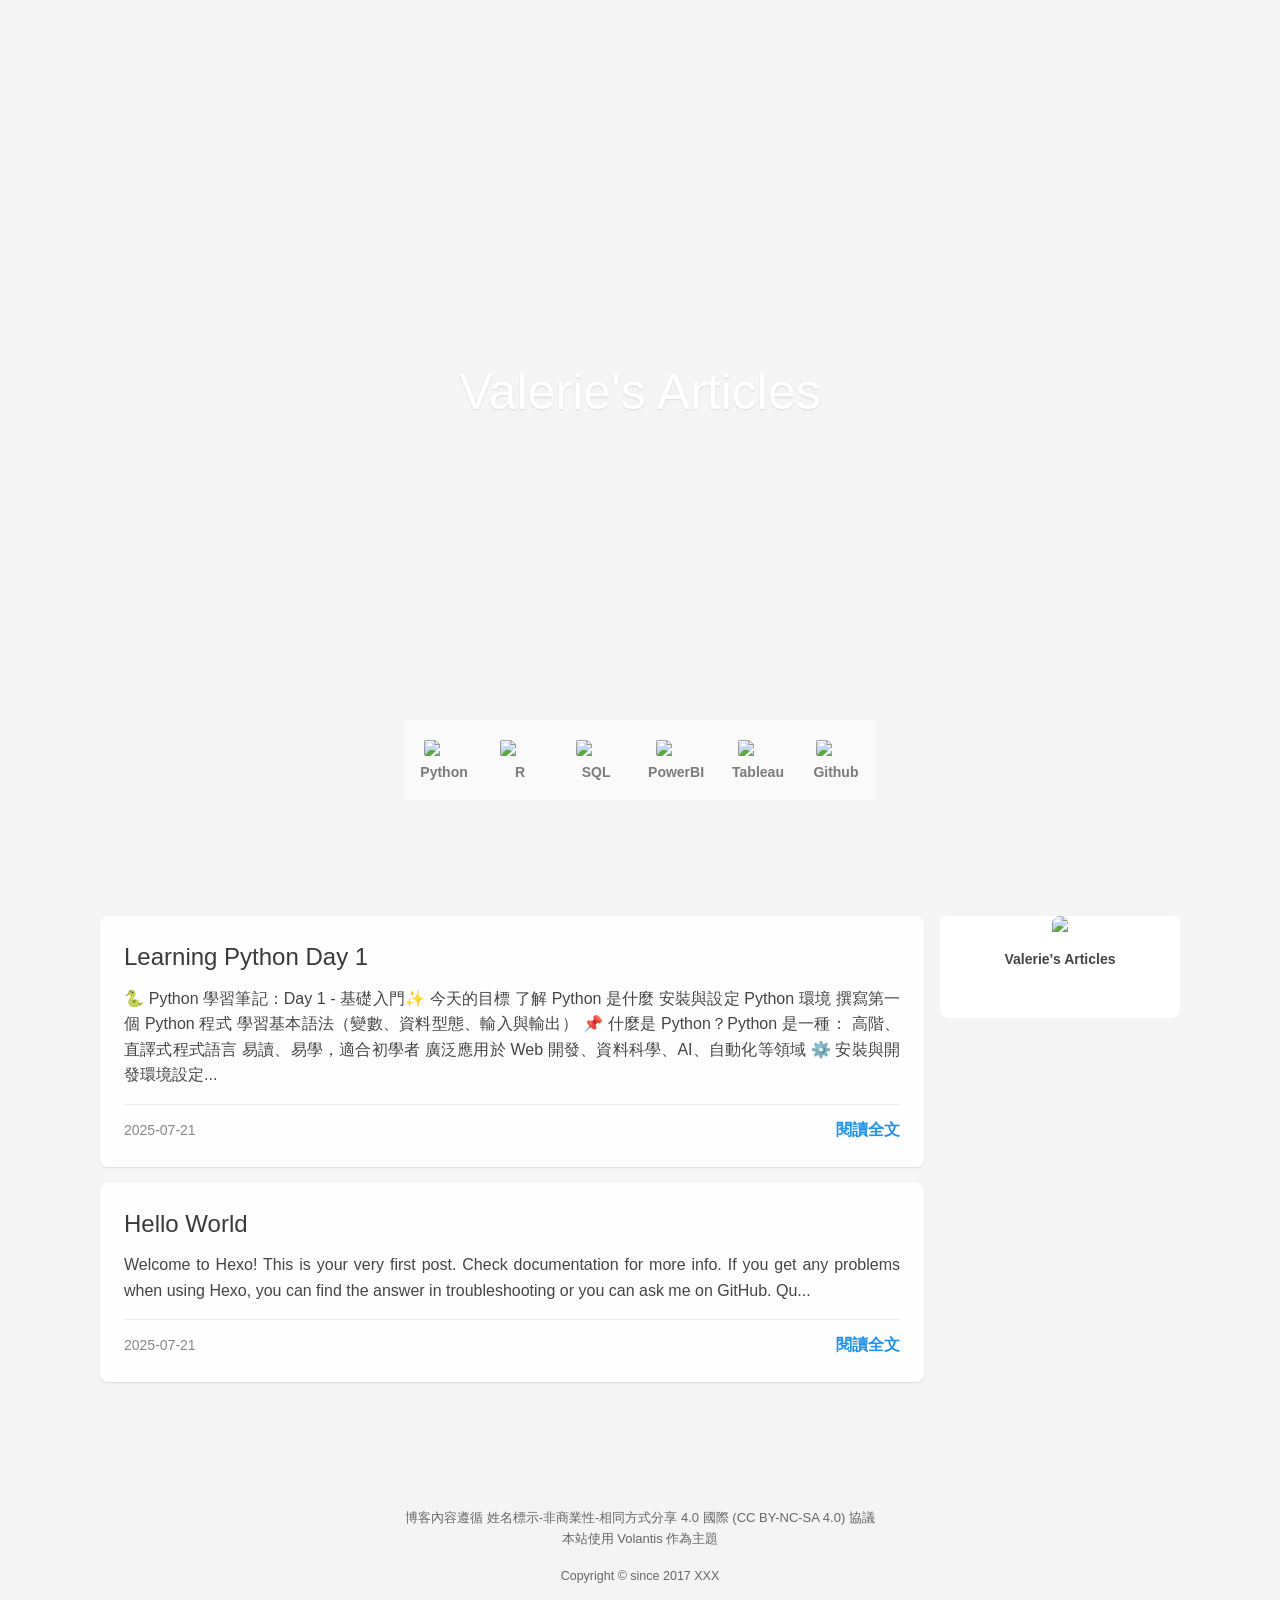
==== index.html @ a62f7f7f "Site updated: 2025-07-21 17:13:29" ====
<!DOCTYPE html>
<html lang="zh-TW">
    <head hexo-theme='https://github.com/volantis-x/hexo-theme-volantis/#6.0.0-alpha.1'>
  <meta name="generator" content="Hexo 7.3.0">
  <meta name="Volantis" content="6.0.0-alpha.1">
  <meta charset="utf-8">
  <!-- SEO相关 -->
  <meta name="robots" content="index,follow">
  <link rel="canonical" href="https://valerietsai.github.io/"/>
  <!-- 渲染优化 -->
    <meta http-equiv='x-dns-prefetch-control' content='on' />
      <link rel='dns-prefetch' href='https://unpkg.com'>
      <link rel="preconnect" href="https://unpkg.com" crossorigin>
      <link rel='dns-prefetch' href='https://cdn.bootcdn.net'>
      <link rel="preconnect" href="https://cdn.bootcdn.net" crossorigin>
  <meta name="renderer" content="webkit">
  <meta name="force-rendering" content="webkit">
  <meta http-equiv="X-UA-Compatible" content="IE=Edge,chrome=1">
    <meta http-equiv="Content-Security-Policy" content=" default-src 'self' https:; block-all-mixed-content; base-uri 'self' https:; form-action 'self' https:; worker-src 'self' https:; connect-src 'self' https: *; img-src 'self' data: https: *; media-src 'self' https: *; font-src 'self' data: https: *; frame-src 'self' https: *; manifest-src 'self' https: *; child-src https:; script-src 'self' https: 'unsafe-inline' *; style-src 'self' https: 'unsafe-inline' *; ">
  <meta name="HandheldFriendly" content="True" >
  <meta name="mobile-web-app-capable" content="yes">
  <meta name="viewport" content="width=device-width, initial-scale=1, maximum-scale=5">
  <meta content="black-translucent" name="apple-mobile-web-app-status-bar-style">
  <meta content="telephone=no" name="format-detection">
  <!-- import head_begin begin -->
  <!-- import head_begin end -->
  <!-- Custom Files headBegin begin-->
  
  <!-- Custom Files headBegin end-->
  <link rel="preload" href="/css/style.css" as="style">
  <link rel="preload" href="https://unpkg.com/volantis-static@0.0.1660614606622/media/fonts/VarelaRound/VarelaRound-Regular.ttf" as="font" type="font/ttf" crossorigin="anonymous">
<link rel="preload" href="https://unpkg.com/volantis-static@0.0.1660614606622/media/fonts/UbuntuMono/UbuntuMono-Regular.ttf" as="font" type="font/ttf" crossorigin="anonymous">

  <!-- feed -->
  <!-- 页面元数据 -->
  <title>Valerie's Articles</title>
  <meta name="keywords" content="Data analysis Statistic">
  <meta desc name="description" content="紀錄學習路程筆記和成果。 - Valerie Tsai - Valerie's Articles">
  
<meta property="og:type" content="website">
<meta property="og:title" content="Valerie&#39;s Articles">
<meta property="og:url" content="https://valerietsai.github.io/index.html">
<meta property="og:site_name" content="Valerie&#39;s Articles">
<meta property="og:description" content="紀錄學習路程筆記和成果。">
<meta property="og:locale" content="zh_TW">
<meta property="og:image" content="https://unpkg.com/volantis-static@0.0.1660614606622/media/org.volantis/blog/favicon/android-chrome-192x192.png">
<meta property="article:author" content="Valerie Tsai">
<meta property="article:tag" content="Data analysis Statistic">
<meta name="twitter:card" content="summary">
<meta name="twitter:image" content="https://unpkg.com/volantis-static@0.0.1660614606622/media/org.volantis/blog/favicon/android-chrome-192x192.png">
  <style>
    /* 首屏样式 */
    #safearea {
  display: none;
}
:root {
  --color-site-body: #f4f4f4;
  --color-site-bg: #f4f4f4;
  --color-site-inner: #fff;
  --color-site-footer: #666;
  --color-card: #fff;
  --color-text: #444;
  --color-block: #f6f6f6;
  --color-inlinecode: #c74f00;
  --color-codeblock: #fff7ea;
  --color-h1: #3a3a3a;
  --color-h2: #3a3a3a;
  --color-h3: #333;
  --color-h4: #444;
  --color-h5: #555;
  --color-h6: #666;
  --color-p: #444;
  --color-list: #666;
  --color-list-hl: #30ad91;
  --color-meta: #888;
  --color-read-bkg: #e0d8c8;
  --color-read-post: #f8f1e2;
  --color-copyright-bkg: #f5f5f5;
  --link-color: #00323c;
}
* {
  box-sizing: border-box;
  -webkit-box-sizing: border-box;
  -moz-box-sizing: border-box;
  outline: none;
  margin: 0;
  padding: 0;
}
*::-webkit-scrollbar {
  height: 4px;
  width: 4px;
}
*::-webkit-scrollbar-track-piece {
  background: transparent;
}
*::-webkit-scrollbar-thumb {
  background: #3dd9b6;
  cursor: pointer;
  border-radius: 2px;
  -webkit-border-radius: 2px;
}
*::-webkit-scrollbar-thumb:hover {
  background: #ff5722;
}
html {
  color: var(--color-text);
  width: 100%;
  height: 100%;
  font-family: UbuntuMono, "Varela Round", "PingFang SC", "Microsoft YaHei", Helvetica, Arial, Menlo, Monaco, monospace, sans-serif;
  font-size: 16px;
}
html >::-webkit-scrollbar {
  height: 4px;
  width: 4px;
}
html >::-webkit-scrollbar-track-piece {
  background: transparent;
}
html >::-webkit-scrollbar-thumb {
  background: #3dd9b6;
  cursor: pointer;
  border-radius: 2px;
  -webkit-border-radius: 2px;
}
html >::-webkit-scrollbar-thumb:hover {
  background: #ff5722;
}
body {
  background-color: var(--color-site-body);
  text-rendering: optimizelegibility;
  -webkit-tap-highlight-color: rgba(0,0,0,0);
  line-height: 1.6;
  -webkit-text-size-adjust: 100%;
  -ms-text-size-adjust: 100%;
}
body.modal-active {
  overflow: hidden;
}
@media screen and (max-width: 680px) {
  body.modal-active {
    position: fixed;
    top: 0;
    right: 0;
    bottom: 0;
    left: 0;
  }
}
a {
  color: #2092ec;
  cursor: pointer;
  text-decoration: none;
  transition: all 0.28s ease;
  -webkit-transition: all 0.28s ease;
  -khtml-transition: all 0.28s ease;
  -moz-transition: all 0.28s ease;
  -o-transition: all 0.28s ease;
  -ms-transition: all 0.28s ease;
}
a:hover {
  color: #ff5722;
}
a:active,
a:hover {
  outline: 0;
}
ul,
ol {
  padding-left: 0;
}
ul li,
ol li {
  list-style: none;
}
header {
  display: -webkit-box /* OLD - iOS 6-, Safari 3.1-6 */;
  display: -moz-box /* OLD - Firefox 19- (buggy but mostly works) */;
  display: block;
}
img {
  border: 0;
  background: none;
  max-width: 100%;
}
svg:not(:root) {
  overflow: hidden;
}
hr {
  -moz-box-sizing: content-box;
  box-sizing: content-box;
  -webkit-box-sizing: content-box;
  -moz-box-sizing: content-box;
  height: 0;
  border: 0;
  border-radius: 1px;
  -webkit-border-radius: 1px;
  border-bottom: 1px solid rgba(68,68,68,0.1);
}
button,
input {
  color: inherit;
  font: inherit;
  margin: 0;
}
button {
  overflow: visible;
  text-transform: none;
  -webkit-appearance: button;
  cursor: pointer;
}
@supports (backdrop-filter: blur(20px)) {
  .blur {
    background: rgba(255,255,255,0.9) !important;
    backdrop-filter: saturate(200%) blur(20px);
  }
}
.shadow {
  box-shadow: 0 1px 2px 0px rgba(0,0,0,0.1);
  -webkit-box-shadow: 0 1px 2px 0px rgba(0,0,0,0.1);
}
.shadow.floatable {
  transition: all 0.28s ease;
  -webkit-transition: all 0.28s ease;
  -khtml-transition: all 0.28s ease;
  -moz-transition: all 0.28s ease;
  -o-transition: all 0.28s ease;
  -ms-transition: all 0.28s ease;
}
.shadow.floatable:hover {
  box-shadow: 0 2px 4px 0px rgba(0,0,0,0.1), 0 4px 8px 0px rgba(0,0,0,0.1), 0 8px 16px 0px rgba(0,0,0,0.1);
  -webkit-box-shadow: 0 2px 4px 0px rgba(0,0,0,0.1), 0 4px 8px 0px rgba(0,0,0,0.1), 0 8px 16px 0px rgba(0,0,0,0.1);
}
#l_cover {
  min-height: 64px;
}
.cover-wrapper {
  top: 0;
  left: 0;
  max-width: 100%;
  height: 100vh;
  display: -webkit-box /* OLD - iOS 6-, Safari 3.1-6 */;
  display: -moz-box /* OLD - Firefox 19- (buggy but mostly works) */;
  display: -ms-flexbox /* TWEENER - IE 10 */;
  display: -webkit-flex /* NEW - Chrome */;
  display: flex /* NEW, Spec - Opera 12.1, Firefox 20+ */;
  display: flex;
  flex-wrap: nowrap;
  -webkit-flex-wrap: nowrap;
  -khtml-flex-wrap: nowrap;
  -moz-flex-wrap: nowrap;
  -o-flex-wrap: nowrap;
  -ms-flex-wrap: nowrap;
  -webkit-box-direction: normal;
  -moz-box-direction: normal;
  -webkit-box-orient: vertical;
  -moz-box-orient: vertical;
  -webkit-flex-direction: column;
  -ms-flex-direction: column;
  flex-direction: column;
  align-items: center;
  align-self: center;
  align-content: center;
  color: var(--color-site-inner);
  padding: 0 16px;
  user-select: none;
  -webkit-user-select: none;
  -moz-user-select: none;
  -ms-user-select: none;
  position: relative;
  overflow: hidden;
  margin-bottom: -100px;
}
.cover-wrapper .cover-bg {
  position: absolute;
  width: 100%;
  height: 100%;
  background-position: center;
  background-size: cover;
  -webkit-background-size: cover;
  -moz-background-size: cover;
}
.cover-wrapper .cover-bg.lazyload:not(.loaded) {
  opacity: 0;
  -webkit-opacity: 0;
  -moz-opacity: 0;
}
.cover-wrapper .cover-bg.lazyload.loaded {
  animation-delay: 0s;
  animation-duration: 0.5s;
  animation-fill-mode: forwards;
  animation-timing-function: ease-out;
  animation-name: fadeIn;
}
@-moz-keyframes fadeIn {
  0% {
    opacity: 0;
    -webkit-opacity: 0;
    -moz-opacity: 0;
    filter: blur(12px);
    transform: scale(1.02);
    -webkit-transform: scale(1.02);
    -khtml-transform: scale(1.02);
    -moz-transform: scale(1.02);
    -o-transform: scale(1.02);
    -ms-transform: scale(1.02);
  }
  100% {
    opacity: 1;
    -webkit-opacity: 1;
    -moz-opacity: 1;
  }
}
@-webkit-keyframes fadeIn {
  0% {
    opacity: 0;
    -webkit-opacity: 0;
    -moz-opacity: 0;
    filter: blur(12px);
    transform: scale(1.02);
    -webkit-transform: scale(1.02);
    -khtml-transform: scale(1.02);
    -moz-transform: scale(1.02);
    -o-transform: scale(1.02);
    -ms-transform: scale(1.02);
  }
  100% {
    opacity: 1;
    -webkit-opacity: 1;
    -moz-opacity: 1;
  }
}
@-o-keyframes fadeIn {
  0% {
    opacity: 0;
    -webkit-opacity: 0;
    -moz-opacity: 0;
    filter: blur(12px);
    transform: scale(1.02);
    -webkit-transform: scale(1.02);
    -khtml-transform: scale(1.02);
    -moz-transform: scale(1.02);
    -o-transform: scale(1.02);
    -ms-transform: scale(1.02);
  }
  100% {
    opacity: 1;
    -webkit-opacity: 1;
    -moz-opacity: 1;
  }
}
@keyframes fadeIn {
  0% {
    opacity: 0;
    -webkit-opacity: 0;
    -moz-opacity: 0;
    filter: blur(12px);
    transform: scale(1.02);
    -webkit-transform: scale(1.02);
    -khtml-transform: scale(1.02);
    -moz-transform: scale(1.02);
    -o-transform: scale(1.02);
    -ms-transform: scale(1.02);
  }
  100% {
    opacity: 1;
    -webkit-opacity: 1;
    -moz-opacity: 1;
  }
}
.cover-wrapper .cover-body {
  z-index: 1;
  position: relative;
  width: 100%;
  height: 100%;
}
.cover-wrapper#full {
  height: calc(100vh + 100px);
  padding-bottom: 100px;
}
.cover-wrapper#half {
  max-height: 640px;
  min-height: 400px;
  height: calc(36vh - 64px + 200px);
}
.cover-wrapper #scroll-down {
  width: 100%;
  height: 64px;
  position: absolute;
  bottom: 100px;
  text-align: center;
  cursor: pointer;
}
.cover-wrapper #scroll-down .scroll-down-effects {
  color: #fff;
  font-size: 24px;
  line-height: 64px;
  position: absolute;
  width: 24px;
  left: calc(50% - 12px);
  text-shadow: 0 1px 2px rgba(0,0,0,0.1);
  animation: scroll-down-effect 1.5s infinite;
  -webkit-animation: scroll-down-effect 1.5s infinite;
  -khtml-animation: scroll-down-effect 1.5s infinite;
  -moz-animation: scroll-down-effect 1.5s infinite;
  -o-animation: scroll-down-effect 1.5s infinite;
  -ms-animation: scroll-down-effect 1.5s infinite;
}
@-moz-keyframes scroll-down-effect {
  0% {
    top: 0;
    opacity: 1;
    -webkit-opacity: 1;
    -moz-opacity: 1;
  }
  50% {
    top: -16px;
    opacity: 0.4;
    -webkit-opacity: 0.4;
    -moz-opacity: 0.4;
  }
  100% {
    top: 0;
    opacity: 1;
    -webkit-opacity: 1;
    -moz-opacity: 1;
  }
}
@-webkit-keyframes scroll-down-effect {
  0% {
    top: 0;
    opacity: 1;
    -webkit-opacity: 1;
    -moz-opacity: 1;
  }
  50% {
    top: -16px;
    opacity: 0.4;
    -webkit-opacity: 0.4;
    -moz-opacity: 0.4;
  }
  100% {
    top: 0;
    opacity: 1;
    -webkit-opacity: 1;
    -moz-opacity: 1;
  }
}
@-o-keyframes scroll-down-effect {
  0% {
    top: 0;
    opacity: 1;
    -webkit-opacity: 1;
    -moz-opacity: 1;
  }
  50% {
    top: -16px;
    opacity: 0.4;
    -webkit-opacity: 0.4;
    -moz-opacity: 0.4;
  }
  100% {
    top: 0;
    opacity: 1;
    -webkit-opacity: 1;
    -moz-opacity: 1;
  }
}
@keyframes scroll-down-effect {
  0% {
    top: 0;
    opacity: 1;
    -webkit-opacity: 1;
    -moz-opacity: 1;
  }
  50% {
    top: -16px;
    opacity: 0.4;
    -webkit-opacity: 0.4;
    -moz-opacity: 0.4;
  }
  100% {
    top: 0;
    opacity: 1;
    -webkit-opacity: 1;
    -moz-opacity: 1;
  }
}
.cover-wrapper .cover-body {
  margin-top: 64px;
  margin-bottom: 100px;
}
.cover-wrapper .cover-body,
.cover-wrapper .cover-body .top,
.cover-wrapper .cover-body .bottom {
  display: -webkit-box /* OLD - iOS 6-, Safari 3.1-6 */;
  display: -moz-box /* OLD - Firefox 19- (buggy but mostly works) */;
  display: -ms-flexbox /* TWEENER - IE 10 */;
  display: -webkit-flex /* NEW - Chrome */;
  display: flex /* NEW, Spec - Opera 12.1, Firefox 20+ */;
  display: flex;
  -webkit-box-direction: normal;
  -moz-box-direction: normal;
  -webkit-box-orient: vertical;
  -moz-box-orient: vertical;
  -webkit-flex-direction: column;
  -ms-flex-direction: column;
  flex-direction: column;
  align-items: center;
  justify-content: center;
  -webkit-justify-content: center;
  -khtml-justify-content: center;
  -moz-justify-content: center;
  -o-justify-content: center;
  -ms-justify-content: center;
  max-width: 100%;
}
.cover-wrapper .cover-body .bottom {
  margin-top: 32px;
}
.cover-wrapper .cover-body .title {
  font-family: "Varela Round", "PingFang SC", "Microsoft YaHei", Helvetica, Arial, Helvetica, monospace;
  font-size: 3.125rem;
  line-height: 1.2;
  text-shadow: 0 1px 2px rgba(0,0,0,0.1);
}
.cover-wrapper .cover-body .subtitle {
  font-size: 20px;
}
.cover-wrapper .cover-body .logo {
  max-height: 120px;
  max-width: calc(100% - 4 * 16px);
}
@media screen and (min-height: 1024px) {
  .cover-wrapper .cover-body .title {
    font-size: 3rem;
  }
  .cover-wrapper .cover-body .subtitle {
    font-size: 1.05rem;
  }
  .cover-wrapper .cover-body .logo {
    max-height: 150px;
  }
}
.cover-wrapper .cover-body .m_search {
  position: relative;
  max-width: calc(100% - 16px);
  width: 320px;
  vertical-align: middle;
}
.cover-wrapper .cover-body .m_search .form {
  position: relative;
  display: -webkit-box /* OLD - iOS 6-, Safari 3.1-6 */;
  display: -moz-box /* OLD - Firefox 19- (buggy but mostly works) */;
  display: block;
  width: 100%;
}
.cover-wrapper .cover-body .m_search .icon,
.cover-wrapper .cover-body .m_search .input {
  transition: all 0.28s ease;
  -webkit-transition: all 0.28s ease;
  -khtml-transition: all 0.28s ease;
  -moz-transition: all 0.28s ease;
  -o-transition: all 0.28s ease;
  -ms-transition: all 0.28s ease;
}
.cover-wrapper .cover-body .m_search .icon {
  position: absolute;
  display: -webkit-box /* OLD - iOS 6-, Safari 3.1-6 */;
  display: -moz-box /* OLD - Firefox 19- (buggy but mostly works) */;
  display: block;
  line-height: 2.5rem;
  width: 32px;
  top: 0;
  left: 5px;
  color: rgba(68,68,68,0.75);
}
.cover-wrapper .cover-body .m_search .input {
  display: -webkit-box /* OLD - iOS 6-, Safari 3.1-6 */;
  display: -moz-box /* OLD - Firefox 19- (buggy but mostly works) */;
  display: block;
  height: 2.5rem;
  width: 100%;
  box-shadow: none;
  -webkit-box-shadow: none;
  box-sizing: border-box;
  -webkit-box-sizing: border-box;
  -moz-box-sizing: border-box;
  font-size: 0.875rem;
  -webkit-appearance: none;
  padding-left: 36px;
  border-radius: 1.4rem;
  -webkit-border-radius: 1.4rem;
  background: rgba(255,255,255,0.6);
  backdrop-filter: blur(10px);
  border: none;
  color: var(--color-text);
}
@media screen and (max-width: 500px) {
  .cover-wrapper .cover-body .m_search .input {
    padding-left: 36px;
  }
}
.cover-wrapper .cover-body .m_search .input:hover {
  background: rgba(255,255,255,0.8);
}
.cover-wrapper .cover-body .m_search .input:focus {
  background: #fff;
}
.cover-wrapper .list-h {
  display: -webkit-box /* OLD - iOS 6-, Safari 3.1-6 */;
  display: -moz-box /* OLD - Firefox 19- (buggy but mostly works) */;
  display: -ms-flexbox /* TWEENER - IE 10 */;
  display: -webkit-flex /* NEW - Chrome */;
  display: flex /* NEW, Spec - Opera 12.1, Firefox 20+ */;
  display: flex;
  -webkit-box-direction: normal;
  -moz-box-direction: normal;
  -webkit-box-orient: horizontal;
  -moz-box-orient: horizontal;
  -webkit-flex-direction: row;
  -ms-flex-direction: row;
  flex-direction: row;
  flex-wrap: wrap;
  -webkit-flex-wrap: wrap;
  -khtml-flex-wrap: wrap;
  -moz-flex-wrap: wrap;
  -o-flex-wrap: wrap;
  -ms-flex-wrap: wrap;
  align-items: stretch;
  border-radius: 4px;
  -webkit-border-radius: 4px;
  user-select: none;
  -webkit-user-select: none;
  -moz-user-select: none;
  -ms-user-select: none;
}
.cover-wrapper .list-h a {
  -webkit-box-flex: 1;
  -moz-box-flex: 1;
  -webkit-flex: 1 0;
  -ms-flex: 1 0;
  flex: 1 0;
  display: -webkit-box /* OLD - iOS 6-, Safari 3.1-6 */;
  display: -moz-box /* OLD - Firefox 19- (buggy but mostly works) */;
  display: -ms-flexbox /* TWEENER - IE 10 */;
  display: -webkit-flex /* NEW - Chrome */;
  display: flex /* NEW, Spec - Opera 12.1, Firefox 20+ */;
  display: flex;
  font-weight: 600;
}
.cover-wrapper .list-h a img {
  display: -webkit-box /* OLD - iOS 6-, Safari 3.1-6 */;
  display: -moz-box /* OLD - Firefox 19- (buggy but mostly works) */;
  display: block;
  border-radius: 2px;
  -webkit-border-radius: 2px;
  margin: 4px;
  min-width: 40px;
  max-width: 44px;
}
@media screen and (max-width: 768px) {
  .cover-wrapper .list-h a img {
    min-width: 36px;
    max-width: 40px;
  }
}
@media screen and (max-width: 500px) {
  .cover-wrapper .list-h a img {
    margin: 2px 4px;
    min-width: 32px;
    max-width: 36px;
  }
}
@media screen and (max-width: 375px) {
  .cover-wrapper .list-h a img {
    min-width: 28px;
    max-width: 32px;
  }
}
.cover-wrapper {
  max-width: 100%;
}
.cover-wrapper.search .bottom .menu {
  margin-top: 16px;
}
.cover-wrapper.search .bottom .menu .list-h a {
  white-space: nowrap;
  -webkit-box-direction: normal;
  -moz-box-direction: normal;
  -webkit-box-orient: horizontal;
  -moz-box-orient: horizontal;
  -webkit-flex-direction: row;
  -ms-flex-direction: row;
  flex-direction: row;
  align-items: baseline;
  padding: 2px;
  margin: 4px;
  color: var(--color-site-inner);
  opacity: 0.75;
  -webkit-opacity: 0.75;
  -moz-opacity: 0.75;
  text-shadow: 0 1px 2px rgba(0,0,0,0.05);
  border-bottom: 2px solid transparent;
}
.cover-wrapper.search .bottom .menu .list-h a i {
  margin-right: 4px;
}
.cover-wrapper.search .bottom .menu .list-h a p {
  font-size: 0.9375rem;
}
.cover-wrapper.search .bottom .menu .list-h a:hover,
.cover-wrapper.search .bottom .menu .list-h a.active,
.cover-wrapper.search .bottom .menu .list-h a:active {
  opacity: 1;
  -webkit-opacity: 1;
  -moz-opacity: 1;
  border-bottom: 2px solid var(--color-site-inner);
}
.cover-wrapper.dock .menu,
.cover-wrapper.featured .menu,
.cover-wrapper.focus .menu {
  border-radius: 6px;
  -webkit-border-radius: 6px;
}
.cover-wrapper.dock .menu .list-h a,
.cover-wrapper.featured .menu .list-h a,
.cover-wrapper.focus .menu .list-h a {
  -webkit-box-direction: normal;
  -moz-box-direction: normal;
  -webkit-box-orient: vertical;
  -moz-box-orient: vertical;
  -webkit-flex-direction: column;
  -ms-flex-direction: column;
  flex-direction: column;
  align-items: center;
  padding: 12px;
  line-height: 24px;
  border-radius: 4px;
  -webkit-border-radius: 4px;
  border-bottom: none;
  text-align: center;
  align-content: flex-end;
  color: rgba(68,68,68,0.7);
  font-size: 1.5rem;
}
@media screen and (max-width: 500px) {
  .cover-wrapper.dock .menu .list-h a,
  .cover-wrapper.featured .menu .list-h a,
  .cover-wrapper.focus .menu .list-h a {
    padding: 12px 8px;
  }
}
.cover-wrapper.dock .menu .list-h a i,
.cover-wrapper.featured .menu .list-h a i,
.cover-wrapper.focus .menu .list-h a i {
  margin: 8px;
}
.cover-wrapper.dock .menu .list-h a p,
.cover-wrapper.featured .menu .list-h a p,
.cover-wrapper.focus .menu .list-h a p {
  font-size: 0.875rem;
}
.cover-wrapper.dock .menu .list-h a.active,
.cover-wrapper.featured .menu .list-h a.active,
.cover-wrapper.focus .menu .list-h a.active {
  background: var(--color-card);
  backdrop-filter: none;
}
.cover-wrapper.dock .menu .list-h a.active i,
.cover-wrapper.featured .menu .list-h a.active i,
.cover-wrapper.focus .menu .list-h a.active i,
.cover-wrapper.dock .menu .list-h a.active i+p,
.cover-wrapper.featured .menu .list-h a.active i+p,
.cover-wrapper.focus .menu .list-h a.active i+p {
  color: #3dd9b6;
}
.cover-wrapper.dock .menu .list-h a.active img+p,
.cover-wrapper.featured .menu .list-h a.active img+p,
.cover-wrapper.focus .menu .list-h a.active img+p {
  color: var(--color-text);
}
.cover-wrapper.dock .menu .list-h a:hover,
.cover-wrapper.featured .menu .list-h a:hover,
.cover-wrapper.focus .menu .list-h a:hover {
  background: var(--color-card);
}
.cover-wrapper.dock .top {
  margin-bottom: 48px;
}
.cover-wrapper.dock .menu {
  background: rgba(255,255,255,0.5);
  position: absolute;
  bottom: 0;
  max-width: 100%;
}
.cover-wrapper.dock .menu .list-h {
  flex-wrap: nowrap;
  -webkit-flex-wrap: nowrap;
  -khtml-flex-wrap: nowrap;
  -moz-flex-wrap: nowrap;
  -o-flex-wrap: nowrap;
  -ms-flex-wrap: nowrap;
  margin: 4px;
}
.cover-wrapper.dock .menu .list-h a+a {
  margin-left: 4px;
}
@media screen and (max-width: 500px) {
  .cover-wrapper.dock .menu .list-h {
    overflow-x: scroll;
  }
  .cover-wrapper.dock .menu .list-h::-webkit-scrollbar {
    height: 0;
    width: 0;
  }
  .cover-wrapper.dock .menu .list-h::-webkit-scrollbar-track-piece {
    background: transparent;
  }
  .cover-wrapper.dock .menu .list-h::-webkit-scrollbar-thumb {
    background: #3dd9b6;
    cursor: pointer;
    border-radius: 0;
    -webkit-border-radius: 0;
  }
  .cover-wrapper.dock .menu .list-h::-webkit-scrollbar-thumb:hover {
    background: #ff5722;
  }
}
@supports (backdrop-filter: blur(20px)) {
  .cover-wrapper.dock .menu {
    background: rgba(255,255,255,0.5);
    backdrop-filter: saturate(200%) blur(20px);
  }
}
@font-face {
  font-family: 'UbuntuMono';
  src: url("https://unpkg.com/volantis-static@0.0.1660614606622/media/fonts/UbuntuMono/UbuntuMono-Regular.ttf");
  font-weight: 'normal';
  font-style: 'normal';
  font-display: swap;
}
@font-face {
  font-family: 'Varela Round';
  src: url("https://unpkg.com/volantis-static@0.0.1660614606622/media/fonts/VarelaRound/VarelaRound-Regular.ttf");
  font-weight: 'normal';
  font-style: 'normal';
  font-display: swap;
}
.l_header {
  position: fixed;
  z-index: 1000;
  top: 0;
  width: 100%;
  height: 64px;
  background: var(--color-card);
  box-shadow: 0 1px 2px 0px rgba(0,0,0,0.1);
  -webkit-box-shadow: 0 1px 2px 0px rgba(0,0,0,0.1);
}
.l_header.auto {
  transition: opacity 0.4s ease;
  -webkit-transition: opacity 0.4s ease;
  -khtml-transition: opacity 0.4s ease;
  -moz-transition: opacity 0.4s ease;
  -o-transition: opacity 0.4s ease;
  -ms-transition: opacity 0.4s ease;
  visibility: hidden;
}
.l_header.auto.show {
  opacity: 1 !important;
  -webkit-opacity: 1 !important;
  -moz-opacity: 1 !important;
  visibility: visible;
}
.l_header .container {
  margin-left: 16px;
  margin-right: 16px;
}
.l_header #wrapper {
  height: 100%;
  user-select: none;
  -webkit-user-select: none;
  -moz-user-select: none;
  -ms-user-select: none;
}
.l_header #wrapper .nav-main,
.l_header #wrapper .nav-sub {
  display: -webkit-box /* OLD - iOS 6-, Safari 3.1-6 */;
  display: -moz-box /* OLD - Firefox 19- (buggy but mostly works) */;
  display: -ms-flexbox /* TWEENER - IE 10 */;
  display: -webkit-flex /* NEW - Chrome */;
  display: flex /* NEW, Spec - Opera 12.1, Firefox 20+ */;
  display: flex;
  flex-wrap: nowrap;
  -webkit-flex-wrap: nowrap;
  -khtml-flex-wrap: nowrap;
  -moz-flex-wrap: nowrap;
  -o-flex-wrap: nowrap;
  -ms-flex-wrap: nowrap;
  justify-content: space-between;
  -webkit-justify-content: space-between;
  -khtml-justify-content: space-between;
  -moz-justify-content: space-between;
  -o-justify-content: space-between;
  -ms-justify-content: space-between;
  align-items: center;
}
.l_header #wrapper .nav-main {
  transition: all 0.28s ease;
  -webkit-transition: all 0.28s ease;
  -khtml-transition: all 0.28s ease;
  -moz-transition: all 0.28s ease;
  -o-transition: all 0.28s ease;
  -ms-transition: all 0.28s ease;
}
.l_header #wrapper.sub .nav-main {
  transform: translateY(-64px);
  -webkit-transform: translateY(-64px);
  -khtml-transform: translateY(-64px);
  -moz-transform: translateY(-64px);
  -o-transform: translateY(-64px);
  -ms-transform: translateY(-64px);
}
.l_header #wrapper .nav-sub {
  transition: all 0.28s ease;
  -webkit-transition: all 0.28s ease;
  -khtml-transition: all 0.28s ease;
  -moz-transition: all 0.28s ease;
  -o-transition: all 0.28s ease;
  -ms-transition: all 0.28s ease;
  opacity: 0;
  -webkit-opacity: 0;
  -moz-opacity: 0;
  height: 64px;
  width: calc(100% - 2 * 16px);
  position: absolute;
}
.l_header #wrapper .nav-sub ::-webkit-scrollbar {
  display: -webkit-box /* OLD - iOS 6-, Safari 3.1-6 */;
  display: -moz-box /* OLD - Firefox 19- (buggy but mostly works) */;
  display: none;
}
@media screen and (min-width: 2048px) {
  .l_header #wrapper .nav-sub {
    max-width: 55vw;
    margin: auto;
  }
}
.l_header #wrapper.sub .nav-sub {
  opacity: 1;
  -webkit-opacity: 1;
  -moz-opacity: 1;
}
.l_header #wrapper .title {
  position: relative;
  color: var(--color-text);
  padding-left: 24px;
  max-height: 64px;
}
.l_header #wrapper .nav-main .title {
  white-space: nowrap;
  overflow: hidden;
  text-overflow: ellipsis;
  flex-shrink: 0;
  line-height: 64px;
  padding: 0 24px;
  font-size: 1.25rem;
  font-family: "Varela Round", "PingFang SC", "Microsoft YaHei", Helvetica, Arial, Helvetica, monospace;
}
.l_header #wrapper .nav-main .title img {
  height: 64px;
}
.l_header .nav-sub {
  max-width: 1080px;
  margin: auto;
}
.l_header .nav-sub .title {
  font-weight: bold;
  font-family: UbuntuMono, "Varela Round", "PingFang SC", "Microsoft YaHei", Helvetica, Arial, Menlo, Monaco, monospace, sans-serif;
  line-height: 1.2;
  max-height: 64px;
  white-space: normal;
  flex-shrink: 1;
}
.l_header .switcher {
  display: -webkit-box /* OLD - iOS 6-, Safari 3.1-6 */;
  display: -moz-box /* OLD - Firefox 19- (buggy but mostly works) */;
  display: none;
  line-height: 64px;
  align-items: center;
}
.l_header .switcher .s-toc {
  display: -webkit-box /* OLD - iOS 6-, Safari 3.1-6 */;
  display: -moz-box /* OLD - Firefox 19- (buggy but mostly works) */;
  display: none;
}
@media screen and (max-width: 768px) {
  .l_header .switcher .s-toc {
    display: -webkit-box /* OLD - iOS 6-, Safari 3.1-6 */;
    display: -moz-box /* OLD - Firefox 19- (buggy but mostly works) */;
    display: -ms-flexbox /* TWEENER - IE 10 */;
    display: -webkit-flex /* NEW - Chrome */;
    display: flex /* NEW, Spec - Opera 12.1, Firefox 20+ */;
    display: flex;
  }
}
.l_header .switcher >li {
  height: 48px;
  transition: all 0.28s ease;
  -webkit-transition: all 0.28s ease;
  -khtml-transition: all 0.28s ease;
  -moz-transition: all 0.28s ease;
  -o-transition: all 0.28s ease;
  -ms-transition: all 0.28s ease;
  margin: 2px;
}
@media screen and (max-width: 500px) {
  .l_header .switcher >li {
    margin: 0 1px;
    height: 48px;
  }
}
.l_header .switcher >li >a {
  display: -webkit-box /* OLD - iOS 6-, Safari 3.1-6 */;
  display: -moz-box /* OLD - Firefox 19- (buggy but mostly works) */;
  display: -ms-flexbox /* TWEENER - IE 10 */;
  display: -webkit-flex /* NEW - Chrome */;
  display: flex /* NEW, Spec - Opera 12.1, Firefox 20+ */;
  display: flex;
  justify-content: center;
  -webkit-justify-content: center;
  -khtml-justify-content: center;
  -moz-justify-content: center;
  -o-justify-content: center;
  -ms-justify-content: center;
  align-items: center;
  width: 48px;
  height: 48px;
  padding: 0.85em 1.1em;
  border-radius: 100px;
  -webkit-border-radius: 100px;
  border: none;
  transition: all 0.28s ease;
  -webkit-transition: all 0.28s ease;
  -khtml-transition: all 0.28s ease;
  -moz-transition: all 0.28s ease;
  -o-transition: all 0.28s ease;
  -ms-transition: all 0.28s ease;
  color: #3dd9b6;
}
.l_header .switcher >li >a:hover {
  border: none;
}
.l_header .switcher >li >a.active,
.l_header .switcher >li >a:active {
  border: none;
  background: var(--color-site-bg);
}
@media screen and (max-width: 500px) {
  .l_header .switcher >li >a {
    width: 36px;
    height: 48px;
  }
}
.l_header .nav-sub .switcher {
  display: -webkit-box /* OLD - iOS 6-, Safari 3.1-6 */;
  display: -moz-box /* OLD - Firefox 19- (buggy but mostly works) */;
  display: -ms-flexbox /* TWEENER - IE 10 */;
  display: -webkit-flex /* NEW - Chrome */;
  display: flex /* NEW, Spec - Opera 12.1, Firefox 20+ */;
  display: flex;
}
.l_header .m_search {
  display: -webkit-box /* OLD - iOS 6-, Safari 3.1-6 */;
  display: -moz-box /* OLD - Firefox 19- (buggy but mostly works) */;
  display: -ms-flexbox /* TWEENER - IE 10 */;
  display: -webkit-flex /* NEW - Chrome */;
  display: flex /* NEW, Spec - Opera 12.1, Firefox 20+ */;
  display: flex;
  height: 64px;
  width: 240px;
  transition: all 0.28s ease;
  -webkit-transition: all 0.28s ease;
  -khtml-transition: all 0.28s ease;
  -moz-transition: all 0.28s ease;
  -o-transition: all 0.28s ease;
  -ms-transition: all 0.28s ease;
}
@media screen and (max-width: 1024px) {
  .l_header .m_search {
    width: 44px;
    min-width: 44px;
  }
  .l_header .m_search input::placeholder {
    opacity: 0;
    -webkit-opacity: 0;
    -moz-opacity: 0;
  }
  .l_header .m_search:hover {
    width: 240px;
  }
  .l_header .m_search:hover input::placeholder {
    opacity: 1;
    -webkit-opacity: 1;
    -moz-opacity: 1;
  }
}
@media screen and (min-width: 500px) {
  .l_header .m_search:hover .input {
    width: 100%;
  }
  .l_header .m_search:hover .input::placeholder {
    opacity: 1;
    -webkit-opacity: 1;
    -moz-opacity: 1;
  }
}
@media screen and (max-width: 500px) {
  .l_header .m_search {
    min-width: 0;
  }
  .l_header .m_search input::placeholder {
    opacity: 1;
    -webkit-opacity: 1;
    -moz-opacity: 1;
  }
}
.l_header .m_search .form {
  position: relative;
  display: -webkit-box /* OLD - iOS 6-, Safari 3.1-6 */;
  display: -moz-box /* OLD - Firefox 19- (buggy but mostly works) */;
  display: -ms-flexbox /* TWEENER - IE 10 */;
  display: -webkit-flex /* NEW - Chrome */;
  display: flex /* NEW, Spec - Opera 12.1, Firefox 20+ */;
  display: flex;
  width: 100%;
  align-items: center;
}
.l_header .m_search .icon {
  position: absolute;
  width: 36px;
  left: 5px;
  color: var(--color-meta);
}
@media screen and (max-width: 500px) {
  .l_header .m_search .icon {
    display: -webkit-box /* OLD - iOS 6-, Safari 3.1-6 */;
    display: -moz-box /* OLD - Firefox 19- (buggy but mostly works) */;
    display: none;
  }
}
.l_header .m_search .input {
  display: -webkit-box /* OLD - iOS 6-, Safari 3.1-6 */;
  display: -moz-box /* OLD - Firefox 19- (buggy but mostly works) */;
  display: block;
  padding-top: 8px;
  padding-bottom: 8px;
  line-height: 1.3;
  width: 100%;
  color: var(--color-text);
  background: #fafafa;
  box-shadow: none;
  -webkit-box-shadow: none;
  box-sizing: border-box;
  -webkit-box-sizing: border-box;
  -moz-box-sizing: border-box;
  padding-left: 40px;
  font-size: 0.875rem;
  border-radius: 8px;
  -webkit-border-radius: 8px;
  border: none;
  transition: all 0.28s ease;
  -webkit-transition: all 0.28s ease;
  -khtml-transition: all 0.28s ease;
  -moz-transition: all 0.28s ease;
  -o-transition: all 0.28s ease;
  -ms-transition: all 0.28s ease;
}
@media screen and (min-width: 500px) {
  .l_header .m_search .input:focus {
    box-shadow: 0 4px 8px 0px rgba(0,0,0,0.1);
    -webkit-box-shadow: 0 4px 8px 0px rgba(0,0,0,0.1);
  }
}
@media screen and (max-width: 500px) {
  .l_header .m_search .input {
    background: var(--color-block);
    padding-left: 8px;
    border: none;
  }
  .l_header .m_search .input:hover,
  .l_header .m_search .input:focus {
    border: none;
  }
}
@media (max-width: 500px) {
  .l_header .m_search {
    left: 0;
    width: 0;
    overflow: hidden;
    position: absolute;
    background: #fff;
    transition: all 0.28s ease;
    -webkit-transition: all 0.28s ease;
    -khtml-transition: all 0.28s ease;
    -moz-transition: all 0.28s ease;
    -o-transition: all 0.28s ease;
    -ms-transition: all 0.28s ease;
  }
  .l_header .m_search .input {
    border-radius: 32px;
    -webkit-border-radius: 32px;
    margin-left: 16px;
    padding-left: 16px;
  }
  .l_header.z_search-open .m_search {
    width: 100%;
  }
  .l_header.z_search-open .m_search .input {
    width: calc(100% - 120px);
  }
}
ul.m-pc >li>a {
  color: inherit;
  border-bottom: 2px solid transparent;
}
ul.m-pc >li>a:active,
ul.m-pc >li>a.active {
  border-bottom: 2px solid #3dd9b6;
}
ul.m-pc li:hover >ul.list-v,
ul.list-v li:hover >ul.list-v {
  display: -webkit-box /* OLD - iOS 6-, Safari 3.1-6 */;
  display: -moz-box /* OLD - Firefox 19- (buggy but mostly works) */;
  display: block;
}
ul.nav-list-h {
  display: -webkit-box /* OLD - iOS 6-, Safari 3.1-6 */;
  display: -moz-box /* OLD - Firefox 19- (buggy but mostly works) */;
  display: -ms-flexbox /* TWEENER - IE 10 */;
  display: -webkit-flex /* NEW - Chrome */;
  display: flex /* NEW, Spec - Opera 12.1, Firefox 20+ */;
  display: flex;
  align-items: stretch;
}
ul.nav-list-h>li {
  position: relative;
  justify-content: center;
  -webkit-justify-content: center;
  -khtml-justify-content: center;
  -moz-justify-content: center;
  -o-justify-content: center;
  -ms-justify-content: center;
  height: 100%;
  line-height: 2.4;
  border-radius: 4px;
  -webkit-border-radius: 4px;
}
ul.nav-list-h>li >a {
  -webkit-font-smoothing: antialiased;
  -moz-osx-font-smoothing: grayscale;
  font-weight: 600;
}
ul.list-v {
  z-index: 1;
  display: -webkit-box /* OLD - iOS 6-, Safari 3.1-6 */;
  display: -moz-box /* OLD - Firefox 19- (buggy but mostly works) */;
  display: none;
  position: absolute;
  background: var(--color-card);
  box-shadow: 0 2px 4px 0px rgba(0,0,0,0.08), 0 4px 8px 0px rgba(0,0,0,0.08), 0 8px 16px 0px rgba(0,0,0,0.08);
  -webkit-box-shadow: 0 2px 4px 0px rgba(0,0,0,0.08), 0 4px 8px 0px rgba(0,0,0,0.08), 0 8px 16px 0px rgba(0,0,0,0.08);
  margin-top: -6px;
  border-radius: 4px;
  -webkit-border-radius: 4px;
  padding: 8px 0;
}
ul.list-v.show {
  display: -webkit-box /* OLD - iOS 6-, Safari 3.1-6 */;
  display: -moz-box /* OLD - Firefox 19- (buggy but mostly works) */;
  display: block;
}
ul.list-v hr {
  margin-top: 8px;
  margin-bottom: 8px;
}
ul.list-v >li {
  white-space: nowrap;
  word-break: keep-all;
}
ul.list-v >li.header {
  font-size: 0.78125rem;
  font-weight: bold;
  line-height: 2em;
  color: var(--color-meta);
  margin: 8px 16px 4px;
}
ul.list-v >li.header i {
  margin-right: 8px;
}
ul.list-v >li ul {
  margin-left: 0;
  display: -webkit-box /* OLD - iOS 6-, Safari 3.1-6 */;
  display: -moz-box /* OLD - Firefox 19- (buggy but mostly works) */;
  display: none;
  margin-top: -40px;
}
ul.list-v .aplayer-container {
  min-height: 64px;
  padding: 6px 16px;
}
ul.list-v >li>a {
  transition: all 0.28s ease;
  -webkit-transition: all 0.28s ease;
  -khtml-transition: all 0.28s ease;
  -moz-transition: all 0.28s ease;
  -o-transition: all 0.28s ease;
  -ms-transition: all 0.28s ease;
  display: -webkit-box /* OLD - iOS 6-, Safari 3.1-6 */;
  display: -moz-box /* OLD - Firefox 19- (buggy but mostly works) */;
  display: block;
  color: var(--color-list);
  font-size: 0.875rem;
  font-weight: bold;
  line-height: 36px;
  padding: 0 20px 0 16px;
  text-overflow: ellipsis;
  margin: 0 4px;
  border-radius: 4px;
  -webkit-border-radius: 4px;
}
@media screen and (max-width: 1024px) {
  ul.list-v >li>a {
    line-height: 40px;
  }
}
ul.list-v >li>a >i {
  margin-right: 8px;
}
ul.list-v >li>a:active,
ul.list-v >li>a.active {
  color: var(--color-list-hl);
}
ul.list-v >li>a:hover {
  color: var(--color-list-hl);
  background: var(--color-site-bg);
}
.l_header .menu >ul>li>a {
  display: -webkit-box /* OLD - iOS 6-, Safari 3.1-6 */;
  display: -moz-box /* OLD - Firefox 19- (buggy but mostly works) */;
  display: block;
  padding: 0 8px;
}
.l_header .menu >ul>li>a >i {
  margin-right: 4px;
}
.l_header ul.nav-list-h>li {
  color: var(--color-list);
  line-height: 64px;
}
.l_header ul.nav-list-h>li >a {
  max-height: 64px;
  overflow: hidden;
  color: inherit;
}
.l_header ul.nav-list-h>li >a:active,
.l_header ul.nav-list-h>li >a.active {
  color: #3dd9b6;
}
.l_header ul.nav-list-h>li:hover>a {
  color: var(--color-list-hl);
}
.l_header ul.nav-list-h>li i.music {
  animation: rotate-effect 1.5s linear infinite;
  -webkit-animation: rotate-effect 1.5s linear infinite;
  -khtml-animation: rotate-effect 1.5s linear infinite;
  -moz-animation: rotate-effect 1.5s linear infinite;
  -o-animation: rotate-effect 1.5s linear infinite;
  -ms-animation: rotate-effect 1.5s linear infinite;
}
@-moz-keyframes rotate-effect {
  0% {
    transform: rotate(0);
    -webkit-transform: rotate(0);
    -khtml-transform: rotate(0);
    -moz-transform: rotate(0);
    -o-transform: rotate(0);
    -ms-transform: rotate(0);
  }
  25% {
    transform: rotate(90deg);
    -webkit-transform: rotate(90deg);
    -khtml-transform: rotate(90deg);
    -moz-transform: rotate(90deg);
    -o-transform: rotate(90deg);
    -ms-transform: rotate(90deg);
  }
  50% {
    transform: rotate(180deg);
    -webkit-transform: rotate(180deg);
    -khtml-transform: rotate(180deg);
    -moz-transform: rotate(180deg);
    -o-transform: rotate(180deg);
    -ms-transform: rotate(180deg);
  }
  75% {
    transform: rotate(270deg);
    -webkit-transform: rotate(270deg);
    -khtml-transform: rotate(270deg);
    -moz-transform: rotate(270deg);
    -o-transform: rotate(270deg);
    -ms-transform: rotate(270deg);
  }
  100% {
    transform: rotate(360deg);
    -webkit-transform: rotate(360deg);
    -khtml-transform: rotate(360deg);
    -moz-transform: rotate(360deg);
    -o-transform: rotate(360deg);
    -ms-transform: rotate(360deg);
  }
}
@-webkit-keyframes rotate-effect {
  0% {
    transform: rotate(0);
    -webkit-transform: rotate(0);
    -khtml-transform: rotate(0);
    -moz-transform: rotate(0);
    -o-transform: rotate(0);
    -ms-transform: rotate(0);
  }
  25% {
    transform: rotate(90deg);
    -webkit-transform: rotate(90deg);
    -khtml-transform: rotate(90deg);
    -moz-transform: rotate(90deg);
    -o-transform: rotate(90deg);
    -ms-transform: rotate(90deg);
  }
  50% {
    transform: rotate(180deg);
    -webkit-transform: rotate(180deg);
    -khtml-transform: rotate(180deg);
    -moz-transform: rotate(180deg);
    -o-transform: rotate(180deg);
    -ms-transform: rotate(180deg);
  }
  75% {
    transform: rotate(270deg);
    -webkit-transform: rotate(270deg);
    -khtml-transform: rotate(270deg);
    -moz-transform: rotate(270deg);
    -o-transform: rotate(270deg);
    -ms-transform: rotate(270deg);
  }
  100% {
    transform: rotate(360deg);
    -webkit-transform: rotate(360deg);
    -khtml-transform: rotate(360deg);
    -moz-transform: rotate(360deg);
    -o-transform: rotate(360deg);
    -ms-transform: rotate(360deg);
  }
}
@-o-keyframes rotate-effect {
  0% {
    transform: rotate(0);
    -webkit-transform: rotate(0);
    -khtml-transform: rotate(0);
    -moz-transform: rotate(0);
    -o-transform: rotate(0);
    -ms-transform: rotate(0);
  }
  25% {
    transform: rotate(90deg);
    -webkit-transform: rotate(90deg);
    -khtml-transform: rotate(90deg);
    -moz-transform: rotate(90deg);
    -o-transform: rotate(90deg);
    -ms-transform: rotate(90deg);
  }
  50% {
    transform: rotate(180deg);
    -webkit-transform: rotate(180deg);
    -khtml-transform: rotate(180deg);
    -moz-transform: rotate(180deg);
    -o-transform: rotate(180deg);
    -ms-transform: rotate(180deg);
  }
  75% {
    transform: rotate(270deg);
    -webkit-transform: rotate(270deg);
    -khtml-transform: rotate(270deg);
    -moz-transform: rotate(270deg);
    -o-transform: rotate(270deg);
    -ms-transform: rotate(270deg);
  }
  100% {
    transform: rotate(360deg);
    -webkit-transform: rotate(360deg);
    -khtml-transform: rotate(360deg);
    -moz-transform: rotate(360deg);
    -o-transform: rotate(360deg);
    -ms-transform: rotate(360deg);
  }
}
@keyframes rotate-effect {
  0% {
    transform: rotate(0);
    -webkit-transform: rotate(0);
    -khtml-transform: rotate(0);
    -moz-transform: rotate(0);
    -o-transform: rotate(0);
    -ms-transform: rotate(0);
  }
  25% {
    transform: rotate(90deg);
    -webkit-transform: rotate(90deg);
    -khtml-transform: rotate(90deg);
    -moz-transform: rotate(90deg);
    -o-transform: rotate(90deg);
    -ms-transform: rotate(90deg);
  }
  50% {
    transform: rotate(180deg);
    -webkit-transform: rotate(180deg);
    -khtml-transform: rotate(180deg);
    -moz-transform: rotate(180deg);
    -o-transform: rotate(180deg);
    -ms-transform: rotate(180deg);
  }
  75% {
    transform: rotate(270deg);
    -webkit-transform: rotate(270deg);
    -khtml-transform: rotate(270deg);
    -moz-transform: rotate(270deg);
    -o-transform: rotate(270deg);
    -ms-transform: rotate(270deg);
  }
  100% {
    transform: rotate(360deg);
    -webkit-transform: rotate(360deg);
    -khtml-transform: rotate(360deg);
    -moz-transform: rotate(360deg);
    -o-transform: rotate(360deg);
    -ms-transform: rotate(360deg);
  }
}
.menu-phone li ul.list-v {
  right: calc(100% - 0.5 * 16px);
}
.menu-phone li ul.list-v ul {
  right: calc(100% - 0.5 * 16px);
}
#wrapper {
  max-width: 1080px;
  margin: auto;
}
@media screen and (min-width: 2048px) {
  #wrapper {
    max-width: 55vw;
  }
}
#wrapper .menu {
  -webkit-box-flex: 1;
  -moz-box-flex: 1;
  -webkit-flex: 1 1;
  -ms-flex: 1 1;
  flex: 1 1;
  margin: 0 16px 0 0;
}
#wrapper .menu .list-v ul {
  left: calc(100% - 0.5 * 16px);
}
.menu-phone {
  display: -webkit-box /* OLD - iOS 6-, Safari 3.1-6 */;
  display: -moz-box /* OLD - Firefox 19- (buggy but mostly works) */;
  display: none;
  margin-top: 16px;
  right: 8px;
  transition: all 0.28s ease;
  -webkit-transition: all 0.28s ease;
  -khtml-transition: all 0.28s ease;
  -moz-transition: all 0.28s ease;
  -o-transition: all 0.28s ease;
  -ms-transition: all 0.28s ease;
}
.menu-phone ul {
  right: calc(100% - 0.5 * 16px);
}
@media screen and (max-width: 500px) {
  .menu-phone {
    display: -webkit-box /* OLD - iOS 6-, Safari 3.1-6 */;
    display: -moz-box /* OLD - Firefox 19- (buggy but mostly works) */;
    display: block;
  }
}
.l_header {
  max-width: 65vw;
  left: calc((100% - 65vw) * 0.5);
  border-bottom-left-radius: 8px;
  border-bottom-right-radius: 8px;
}
@media screen and (max-width: 2048px) {
  .l_header {
    max-width: 1112px;
    left: calc((100% - 1112px) * 0.5);
  }
}
@media screen and (max-width: 1112px) {
  .l_header {
    left: 0;
    border-radius: 0;
    -webkit-border-radius: 0;
    max-width: 100%;
  }
}
@media screen and (max-width: 500px) {
  .l_header .container {
    margin-left: 0;
    margin-right: 0;
  }
  .l_header #wrapper .nav-main .title {
    padding-left: 16px;
    padding-right: 16px;
  }
  .l_header #wrapper .nav-sub {
    width: 100%;
  }
  .l_header #wrapper .nav-sub .title {
    overflow-y: scroll;
    margin-top: 2px;
    padding: 8px 16px;
  }
  .l_header #wrapper .switcher {
    display: -webkit-box /* OLD - iOS 6-, Safari 3.1-6 */;
    display: -moz-box /* OLD - Firefox 19- (buggy but mostly works) */;
    display: -ms-flexbox /* TWEENER - IE 10 */;
    display: -webkit-flex /* NEW - Chrome */;
    display: flex /* NEW, Spec - Opera 12.1, Firefox 20+ */;
    display: flex;
    margin-right: 8px;
  }
  .l_header .menu {
    display: -webkit-box /* OLD - iOS 6-, Safari 3.1-6 */;
    display: -moz-box /* OLD - Firefox 19- (buggy but mostly works) */;
    display: none;
  }
}
@media screen and (max-width: 500px) {
  .list-v li {
    max-width: 270px;
  }
}
#u-search {
  display: -webkit-box /* OLD - iOS 6-, Safari 3.1-6 */;
  display: -moz-box /* OLD - Firefox 19- (buggy but mostly works) */;
  display: none;
  position: fixed;
  top: 0;
  left: 0;
  width: 100%;
  height: 100%;
  padding: 60px 20px;
  z-index: 1001;
}
@media screen and (max-width: 680px) {
  #u-search {
    padding: 0px;
  }
}

  </style>
  <link rel="stylesheet" href="/css/style.css" media="print" onload="this.media='all';this.onload=null">
  <noscript><link rel="stylesheet" href="/css/style.css"></noscript>
  
<script>
if (/*@cc_on!@*/false || (!!window.MSInputMethodContext && !!document.documentMode))
    document.write(
	'<style>'+
		'html{'+
			'overflow-x: hidden !important;'+
			'overflow-y: hidden !important;'+
		'}'+
		'.kill-ie{'+
			'text-align:center;'+
			'height: 100%;'+
			'margin-top: 15%;'+
			'margin-bottom: 5500%;'+
		'}'+
    '.kill-t{'+
      'font-size: 2rem;'+
    '}'+
    '.kill-c{'+
      'font-size: 1.2rem;'+
    '}'+
		'#l_header,#l_body{'+
			'display: none;'+
		'}'+
	'</style>'+
    '<div class="kill-ie">'+
        `<span class="kill-t"><b>抱歉，您的瀏覽器無法訪問本站</b></span><br/>`+
        `<span class="kill-c">微軟已經於2016年終止了對 Internet Explorer (IE) 10 及更早版本的支持，<br/>繼續使用存在極大的安全隱患，請使用當代主流的瀏覽器進行訪問。</span><br/>`+
        `<a target="_blank" rel="noopener" href="https://blogs.windows.com/windowsexperience/2021/05/19/the-future-of-internet-explorer-on-windows-10-is-in-microsoft-edge/"><strong>了解詳情 ></strong></a>`+
    '</div>');
</script>


<noscript>
	<style>
		html{
			overflow-x: hidden !important;
			overflow-y: hidden !important;
		}
		.kill-noscript{
			text-align:center;
			height: 100%;
			margin-top: 15%;
			margin-bottom: 5500%;
		}
    .kill-t{
      font-size: 2rem;
    }
    .kill-c{
      font-size: 1.2rem;
    }
		#l_header,#l_body{
			display: none;
		}
	</style>
    <div class="kill-noscript">
        <span class="kill-t"><b>抱歉，您的瀏覽器無法訪問本站</b></span><br/>
        <span class="kill-c">本頁面需要瀏覽器支持（啟用）JavaScript</span><br/>
        <a target="_blank" rel="noopener" href="https://www.baidu.com/s?wd=启用JavaScript"><strong>了解詳情 ></strong></a>
    </div>
</noscript>


  <script>
  /************这个文件存放不需要重载的全局变量和全局函数*********/
  window.volantis = {}; // volantis 全局变量
  volantis.debug = "env"; // 调试模式
  volantis.dom = {}; // 页面Dom see: /source/js/app.js etc.
  /******************** volantis.dom.$ ********************************/
  // 注：这里没有选择器，也没有forEach一次只处理一个dom，这里重新封装主题常用的dom方法，返回的是dom对象，对象包含了以下方法，同时保留dom的原生API
  function volantisDom(ele) {
    if (!ele) ele = document.createElement("div")
    this.ele = ele;
    // ==============================================================
    this.ele.find = (c) => {
      let q = this.ele.querySelector(c)
      if (q)
        return new volantisDom(q)
    }
    // ==============================================================
    this.ele.hasClass = (c) => {
      return this.ele.className.match(new RegExp('(\\s|^)' + c + '(\\s|$)'));
    }
    this.ele.addClass = (c) => {
      this.ele.classList.add(c);
      return this.ele
    }
    this.ele.removeClass = (c) => {
      this.ele.classList.remove(c);
      return this.ele
    }
    this.ele.toggleClass = (c) => {
      if (this.ele.hasClass(c)) {
        this.ele.removeClass(c)
      } else {
        this.ele.addClass(c)
      }
      return this.ele
    }
    // ==============================================================
    this.ele.on = (c, f) => {
      this.ele.addEventListener(c, f, false)
      return this.ele
    }
    this.ele.click = (f, r) => {
      this.ele.on("click", f, r)
      return this.ele
    }
    this.ele.scroll = (f, r) => {
      this.ele.on("scroll", f, r)
      return this.ele
    }
    // ==============================================================
    this.ele.html = (c) => {
      // if(c=== undefined){
      //   return this.ele.innerHTML
      // }else{
      this.ele.innerHTML = c
      return this.ele
      // }
    }
    // ==============================================================
    this.ele.hide = (c) => {
      this.ele.style.display = "none"
      return this.ele
    }
    this.ele.show = (c) => {
      this.ele.style.display = "block"
      return this.ele
    }
    // ==============================================================
    return this.ele
  }
  volantis.dom.$ = (ele) => {
    return !!ele ? new volantisDom(ele) : null;
  }
  /******************** RunItem ********************************/
  function RunItem() {
    this.list = []; // 存放回调函数
    this.start = () => {
      for (var i = 0; i < this.list.length; i++) {
        this.list[i].run();
      }
    };
    this.push = (fn, name, setRequestAnimationFrame = true) => {
      let myfn = fn
      if (setRequestAnimationFrame) {
        myfn = () => {
          volantis.requestAnimationFrame(fn)
        }
      }
      var f = new Item(myfn, name);
      this.list.push(f);
    };
    this.remove = (name) => {
      for (let index = 0; index < this.list.length; index++) {
        const e = this.list[index];
        if (e.name == name) {
          this.list.splice(index, 1);
        }
      }
    }
    // 构造一个可以run的对象
    function Item(fn, name) {
      // 函数名称
      this.name = name || fn.name;
      // run方法
      this.run = () => {
        try {
          fn()
        } catch (error) {
          console.log(error);
        }
      };
    }
  }
  /******************** RightMenu ********************************/
  // volantis.rightmenu.handle(callBack[,"callBackName"]) 外部菜单项控制
  // 可在 volantis.mouseEvent 处获取右键事件
  volantis.rightmenu = {};
  volantis.rightmenu.method = {
    handle: new RunItem(),
  }
  volantis.rightmenu = Object.assign(volantis.rightmenu, {
    handle: volantis.rightmenu.method.handle.push,
  });
  /********************  Dark Mode  ********************************/
  // /layout/_partial/scripts/darkmode.ejs
  // volantis.dark.mode 当前模式 dark or light
  // volantis.dark.toggle() 暗黑模式触发器
  // volantis.dark.push(callBack[,"callBackName"]) 传入触发器回调函数
  volantis.dark = {};
  volantis.dark.method = {
    toggle: new RunItem(),
  };
  volantis.dark = Object.assign(volantis.dark, {
    push: volantis.dark.method.toggle.push,
  });
  /********************  Message  ********************************/
  // VolantisApp.message
  /********************  isMobile  ********************************/
  // /source/js/app.js
  // volantis.isMobile
  // volantis.isMobileOld
  /********************脚本动态加载函数********************************/
  // volantis.js(src, cb)  cb 可以传入onload回调函数 或者 JSON对象 例如: volantis.js("src", ()=>{}) 或 volantis.js("src", {defer:true,onload:()=>{}})
  // volantis.css(src)

  // 返回Promise对象，如下方法同步加载资源，这利于处理文件资源之间的依赖关系，例如：APlayer 需要在 MetingJS 之前加载
  // (async () => {
  //     await volantis.js("...theme.plugins.aplayer.js.aplayer...")
  //     await volantis.js("...theme.plugins.aplayer.js.meting...")
  // })();

  // 已经加入了setTimeout
  volantis.js = (src, cb) => {
    return new Promise(resolve => {
      setTimeout(function () {
        var HEAD = document.getElementsByTagName("head")[0] || document.documentElement;
        var script = document.createElement("script");
        script.setAttribute("type", "text/javascript");
        if (cb) {
          if (JSON.stringify(cb)) {
            for (let p in cb) {
              if (p == "onload") {
                script[p] = () => {
                  cb[p]()
                  resolve()
                }
              } else {
                script[p] = cb[p]
                script.onload = resolve
              }
            }
          } else {
            script.onload = () => {
              cb()
              resolve()
            };
          }
        } else {
          script.onload = resolve
        }
        script.setAttribute("src", src);
        HEAD.appendChild(script);
      });
    });
  }
  volantis.css = (src) => {
    return new Promise(resolve => {
      setTimeout(function () {
        var link = document.createElement('link');
        link.rel = "stylesheet";
        link.href = src;
        link.onload = resolve;
        document.getElementsByTagName("head")[0].appendChild(link);
      });
    });
  }
  /********************按需加载的插件********************************/
  // volantis.import.jQuery().then(()=>{})
  volantis.import = {
    jQuery: () => {
      if (typeof jQuery == "undefined") {
        return volantis.js("https://unpkg.com/jquery@3.7.1/dist/jquery.min.js")
      } else {
        return new Promise(resolve => {
          resolve()
        });
      }
    }
  }
  /********************** requestAnimationFrame ********************************/
  // 1、requestAnimationFrame 会把每一帧中的所有 DOM 操作集中起来，在一次重绘或回流中就完成，并且重绘或回流的时间间隔紧紧跟随浏览器的刷新频率，一般来说，这个频率为每秒60帧。
  // 2、在隐藏或不可见的元素中，requestAnimationFrame 将不会进行重绘或回流，这当然就意味着更少的的 cpu，gpu 和内存使用量。
  volantis.requestAnimationFrame = (fn) => {
    if (!window.requestAnimationFrame) {
      window.requestAnimationFrame = window.requestAnimationFrame || window.mozRequestAnimationFrame || window.webkitRequestAnimationFrame;
    }
    window.requestAnimationFrame(fn)
  }
  /************************ layoutHelper *****************************************/
  volantis.layoutHelper = (helper, html, opt) => {
    opt = Object.assign({ clean: false}, opt)
    function myhelper(helper, html, clean) {
      volantis.tempDiv = document.createElement("div");
      volantis.tempDiv.innerHTML = html;
      let layoutHelper = document.querySelector("#layoutHelper-" + helper)
      if (layoutHelper) {
        if (clean) {
          layoutHelper.innerHTML = ""
        }
        layoutHelper.append(volantis.tempDiv);
      }
    }
    myhelper(helper, html, opt.clean)
  }
  /****************************** 滚动事件处理 ****************************************/
  volantis.scroll = {
    engine: new RunItem(),
    unengine: new RunItem(),
  };
  volantis.scroll = Object.assign(volantis.scroll, {
    push: volantis.scroll.engine.push,
  });
  // 滚动条距离顶部的距离
  volantis.scroll.getScrollTop = () => {
    let scrollPos;
    if (window.pageYOffset) {
      scrollPos = window.pageYOffset;
    } else if (document.compatMode && document.compatMode != 'BackCompat') {
      scrollPos = document.documentElement.scrollTop;
    } else if (document.body) {
      scrollPos = document.body.scrollTop;
    }
    return scrollPos;
  }
  volantis.scroll.scrollHeight = function () {
    return Math.max(
      document.body.scrollHeight,
      document.documentElement.scrollHeight,
    )
  }
  volantis.scroll.offsetHeight = function () {
    return Math.max(
      document.body.offsetHeight,
      document.documentElement.offsetHeight,
      document.body.clientHeight,
      document.documentElement.clientHeight
    )
  }
  volantis.scroll.progress = function () {
    return volantis.scroll.getScrollTop() / (volantis.scroll.scrollHeight() - volantis.scroll.offsetHeight())
  }
  // 使用 requestAnimationFrame 处理滚动事件
  // `volantis.scroll.del` 中存储了一个数值, 该数值检测一定时间间隔内滚动条滚动的位移, 数值的检测频率是浏览器的刷新频率. 数值为正数时, 表示向下滚动. 数值为负数时, 表示向上滚动.
  volantis.scroll.handleScrollEvents = () => {
    volantis.scroll.lastScrollTop = volantis.scroll.getScrollTop()
    function loop() {
      const scrollTop = volantis.scroll.getScrollTop();
      if (volantis.scroll.lastScrollTop !== scrollTop) {
        volantis.scroll.del = scrollTop - volantis.scroll.lastScrollTop;
        volantis.scroll.lastScrollTop = scrollTop;
        // if (volantis.scroll.del > 0) {
        //   console.log("向下滚动");
        // } else {
        //   console.log("向上滚动");
        // }
        // 注销过期的unengine未滚动事件
        volantis.scroll.unengine.list = []
        volantis.scroll.engine.start();
      } else {
        volantis.scroll.unengine.start();
      }
      volantis.requestAnimationFrame(loop)
    }
    volantis.requestAnimationFrame(loop)
  }
  volantis.scroll.handleScrollEvents()
  volantis.scroll.ele = null;
  // 触发页面滚动至目标元素位置
  volantis.scroll.to = (ele, option = {}) => {
    if (!ele) return;
    volantis.scroll.ele = ele;
    // 默认配置
    opt = {
      top: ele.getBoundingClientRect().top + document.documentElement.scrollTop,
      behavior: "smooth"
    }
    // 定义配置
    if ("top" in option) {
      opt.top = option.top
    }
    if ("behavior" in option) {
      opt.behavior = option.behavior
    }
    if ("addTop" in option) {
      opt.top += option.addTop
    }
    if (!("observerDic" in option)) {
      option.observerDic = 100
    }
    // 滚动
    window.scrollTo(opt);
    // 监视器
    // 监视并矫正元素滚动到指定位置
    // 用于处理 lazyload 引起的 cls 导致的定位失败问题
    // option.observer = false
    if (option.observer) {
      setTimeout(() => {
        if (volantis.scroll.ele != ele) {
          return
        }
        volantis.scroll.unengine.push(() => {
          let me = ele.getBoundingClientRect().top
          if (!(me >= -option.observerDic && me <= option.observerDic)) {
            volantis.scroll.to(ele, option)
          }
          volantis.scroll.unengine.remove("unengineObserver")
        }, "unengineObserver")
      }, 1000)
    }
  }
  /********************** Content Visibility ********************************/
  // 见 source/css/first.styl 如果遇到任何问题 删除 .post-story 即可
  // 一个元素被声明 content-visibility 属性后 如果元素不在 viewport 中 浏览器不会计算其后代元素样式和属性 从而节省 Style & Layout 耗时
  // content-visibility 的副作用: 锚点失效 等等(实验初期 暂不明确), 使用此方法清除样式
  volantis.cleanContentVisibility = () => {
    if (document.querySelector(".post-story")) {
      console.log("cleanContentVisibility");
      document.querySelectorAll(".post-story").forEach(e => {
        e.classList.remove("post-story")
      })
    }
  }
  /******************************************************************************/
  /******************************************************************************/
  /******************************************************************************/
  //图像加载出错时的处理
  function errorImgAvatar(img) {
    img.src = "https://unpkg.com/volantis-static@0.0.1660614606622/media/placeholder/avatar/round/3442075.svg";
    img.onerror = null;
  }
  function errorImgCover(img) {
    img.src = "https://unpkg.com/volantis-static@0.0.1660614606622/media/placeholder/cover/76b86c0226ffd.svg";
    img.onerror = null;
  }
  /******************************************************************************/
</script>

<script>
  window.pdata={}
  pdata.ispage=false;
  pdata.commentPath="";
  pdata.commentPlaceholder="";
  pdata.commentConfig={};
  volantis.GLOBAL_CONFIG ={
    root: '/',
    debug: "env",
    default: {"avatar":"https://unpkg.com/volantis-static@0.0.1660614606622/media/placeholder/avatar/round/3442075.svg","link":"https://unpkg.com/volantis-static@0.0.1660614606622/media/placeholder/link/8f277b4ee0ecd.svg","cover":"https://unpkg.com/volantis-static@0.0.1660614606622/media/placeholder/cover/76b86c0226ffd.svg","image":"https://unpkg.com/volantis-static@0.0.1660614606622/media/placeholder/image/2659360.svg"},
    lastupdate: new Date(1753089209037),
    cdn: {
      izitoast_css: 'https://unpkg.com/izitoast@1.4.0/dist/css/iziToast.min.css',
      izitoast_js: 'https://unpkg.com/izitoast@1.4.0/dist/js/iziToast.min.js',
      fancybox_css: 'https://unpkg.com/@fancyapps/ui@5.0.36/dist/fancybox/fancybox.css',
      fancybox_js: 'https://unpkg.com/@fancyapps/ui@5.0.36/dist/fancybox/fancybox.umd.js'
    },
    sidebar: {
      for_page: ["blogger","category","tagcloud","donate"],
      for_post: ["toc"],
      webinfo: {
        lastupd: {
          enable: true,
          friendlyShow: true
        },
        runtime: {
          data: "2020/01/01",
          unit: "天"
        }
      }
    },
    plugins: {
      message: {"enable":true,"icon":{"default":"fa-solid fa-info-circle light-blue","quection":"fa-solid fa-question-circle light-blue"},"time":{"default":5000,"quection":20000},"position":"topRight","transitionIn":"bounceInLeft","transitionOut":"fadeOutRight","titleColor":"var(--color-text)","messageColor":"var(--color-text)","backgroundColor":"var(--color-card)","zindex":2147483647,"copyright":{"enable":true,"title":"知识共享许可协议","message":"请遵守 CC BY-NC-SA 4.0 协议。","icon":"far fa-copyright light-blue"},"aplayer":{"enable":true,"play":"fa-solid fa-play","pause":"fa-solid fa-pause"},"rightmenu":{"enable":true,"notice":true}},
      
      
    },
    search: {
      

      
        dataPath: (("/" || "/").endsWith("/") ? "/" || "/" : "//" || "/") + "content.json",
      

      
    },
    languages: {
      
        search: {
          hits_empty: "找不到您查詢的內容：${query}",
          hits_stats: "找到 ${hits} 條結果，用時 ${time} 毫秒",
        }
      
    }
  }
</script>
  <!-- import head_end begin -->
  <!-- import head_end end -->
  <!-- Custom Files headEnd begin-->
  
  <!-- Custom Files headEnd end-->
</head>
  <body itemscope itemtype="https://schema.org.cn/WebPage">
    <!-- import body_begin begin-->
    <!-- import body_begin end-->
    <!-- Custom Files bodyBegin begin-->
    
    <!-- Custom Files bodyBegin end-->
    <header itemscope itemtype="https://schema.org.cn/WPHeader" id="l_header" class="l_header auto shadow floatable blur " style='opacity: 0' >
  <div class='container'>
  <div id='wrapper'>
    <div class='nav-sub'>
      <p class="title"></p>
      <ul class='switcher nav-list-h m-phone'>
        <li><a id="s-comment" class="fa-solid fa-comments fa-fw" target="_self" title="comment"></a></li>
        
          <li><a id="s-toc" class="s-toc fa-solid fa-list fa-fw" target="_self" title="toc"></a></li>
        
      </ul>
    </div>
		<div class="nav-main">
      
        
        <a class="title flat-box" target="_self" href='/'>
          
            <img no-lazy class='logo' src='https://unpkg.com/volantis-static@0.0.1660614606622/media/org.volantis/blog/Logo-NavBar@3x.png'/>
          
          
          
        </a>
      

			<div class='menu navigation'>
				<ul class='nav-list-h m-pc'>
          
          
          
            
            
              <li>
                <a class="menuitem flat-box faa-parent animated-hover"
                href="/" title="博客"
                  
                  
                  
                    active-action="action-home"
                  >
                  <i class='fa-solid fa-rss fa-fw'></i>博客
                </a>
                
              </li>
            
          
          
            
            
              <li>
                <a class="menuitem flat-box faa-parent animated-hover"
                href="/categories/" title="分类"
                  
                  
                  
                    active-action="action-categories"
                  >
                  <i class='fa-solid fa-folder-open fa-fw'></i>分类
                </a>
                
              </li>
            
          
          
            
            
              <li>
                <a class="menuitem flat-box faa-parent animated-hover"
                href="/tags/" title="标签"
                  
                  
                  
                    active-action="action-tags"
                  >
                  <i class='fa-solid fa-tags fa-fw'></i>标签
                </a>
                
              </li>
            
          
          
            
            
              <li>
                <a class="menuitem flat-box faa-parent animated-hover"
                href="/archives/" title="归档"
                  
                  
                  
                    active-action="action-archives"
                  >
                  <i class='fa-solid fa-archive fa-fw'></i>归档
                </a>
                
              </li>
            
          
          
            
            
              <li>
                <a class="menuitem flat-box faa-parent animated-hover"
                href="/friends/" title="友链"
                  
                  
                  
                    active-action="action-friends"
                  >
                  <i class='fa-solid fa-link fa-fw'></i>友链
                </a>
                
              </li>
            
          
          
            
            
              <li>
                <a class="menuitem flat-box faa-parent animated-hover"
                href="/about/" title="关于"
                  
                  
                  
                    active-action="action-about"
                  >
                  <i class='fa-solid fa-info-circle fa-fw'></i>关于
                </a>
                
              </li>
            
          
          
				</ul>
			</div>
      
      <div class="m_search">
        <form name="searchform" class="form u-search-form">
          <i class="icon fa-solid fa-search fa-fw"></i>
          <input type="text" class="input u-search-input" placeholder="Search..." />
        </form>
      </div>
      

			<ul class='switcher nav-list-h m-phone'>
				
					<li><a class="s-search fa-solid fa-search fa-fw" target="_self" title="search"></a></li>
				
				<li>
          <a class="s-menu fa-solid fa-bars fa-fw" target="_self" title="menu"></a>
          <ul class="menu-phone list-v navigation white-box">
            
              
            
              <li>
                <a class="menuitem flat-box faa-parent animated-hover"
                href="/" title="博客"
                  
                  
                  
                    active-action="action-home"
                  >
                  <i class='fa-solid fa-rss fa-fw'></i>博客
                </a>
                
              </li>
            
          
            
              
            
              <li>
                <a class="menuitem flat-box faa-parent animated-hover"
                href="/categories/" title="分类"
                  
                  
                  
                    active-action="action-categories"
                  >
                  <i class='fa-solid fa-folder-open fa-fw'></i>分类
                </a>
                
              </li>
            
          
            
              
            
              <li>
                <a class="menuitem flat-box faa-parent animated-hover"
                href="/tags/" title="标签"
                  
                  
                  
                    active-action="action-tags"
                  >
                  <i class='fa-solid fa-tags fa-fw'></i>标签
                </a>
                
              </li>
            
          
            
              
            
              <li>
                <a class="menuitem flat-box faa-parent animated-hover"
                href="/archives/" title="归档"
                  
                  
                  
                    active-action="action-archives"
                  >
                  <i class='fa-solid fa-archive fa-fw'></i>归档
                </a>
                
              </li>
            
          
            
              
            
              <li>
                <a class="menuitem flat-box faa-parent animated-hover"
                href="/friends/" title="友链"
                  
                  
                  
                    active-action="action-friends"
                  >
                  <i class='fa-solid fa-link fa-fw'></i>友链
                </a>
                
              </li>
            
          
            
              
            
              <li>
                <a class="menuitem flat-box faa-parent animated-hover"
                href="/about/" title="关于"
                  
                  
                  
                    active-action="action-about"
                  >
                  <i class='fa-solid fa-info-circle fa-fw'></i>关于
                </a>
                
              </li>
            
          
            
          </ul>
        </li>
			</ul>

      <!-- Custom Files header begin -->
      
      <!-- Custom Files header end -->
		</div>
	</div>
  </div>
</header>

    <div id="l_body">
      <div id="l_cover">
  
    
      <div class="cover-wrapper  dock" id='full'>
        
  <div class='cover-bg lazyload placeholder' data-bg="https://img.freepik.com/free-photo/adorable-kitty-looking-like-it-want-hunt_23-2149167099.jpg?t=st=1753084866~exp=1753088466~hmac=a4ae7b48243b5cedcff318f32bf5614d7a316c366a6cc3ff74544ab28ab44abb&w=1380"></div>

<div class='cover-body'>
  <div class='top'>
    
    
      <p class="title">Valerie's Articles</p>
    
    
  </div>
  <div class='bottom'>
    <div class='menu navigation'>
      <div class='list-h'>
        
          
            <a href="/v4/getting-started/"
              
              
              active-action="action-v4getting-started">
              <img src='https://cdn-icons-png.freepik.com/512/1822/1822921.png'><p>Python</p>
            </a>
          
            <a href="/faqs/"
              
              
              active-action="action-faqs">
              <img src='https://cdn-icons-png.freepik.com/512/11859/11859441.png'><p>R</p>
            </a>
          
            <a href="/examples/"
              
              
              active-action="action-examples">
              <img src='https://cdn-icons-png.freepik.com/512/4492/4492314.png'><p>SQL</p>
            </a>
          
            <a href="/contributors/"
              
              
              active-action="action-contributors">
              <img src='https://cdn-icons-png.freepik.com/512/18843/18843081.png'><p>PowerBI</p>
            </a>
          
            <a href="/archives/"
              
              
              active-action="action-archives">
              <img src='https://cdn-icons-png.freepik.com/512/2763/2763613.png'><p>Tableau</p>
            </a>
          
            <a target="_blank" rel="noopener" href="https://github.com/volantis-x/hexo-theme-volantis/"
              
              
              active-action="action-https:githubcomvolantis-xhexo-theme-volantis">
              <img src='https://cdn-icons-png.freepik.com/512/733/733609.png'><p>Github</p>
            </a>
          
        
      </div>
    </div>
  </div>
</div>

        <div id="scroll-down"><i class="fa fa-chevron-down scroll-down-effects"></i></div>
      </div>
    
  
</div>

      <div id="safearea">
        <div class="body-wrapper">
          
<div id="l_main" class=''>
  
  <section class="post-list">
    
      
        
          
        
        
          
        
          
        
      
    
    
      
        
          <div class='post-wrapper'>
            <div class="post post-v3 white-box reveal shadow floatable blur"  itemscope itemtype="https://schema.org.cn/Article" >
  <link itemprop="mainEntityOfPage" href="https://valerietsai.github.io/2025/07/21/Learning-Python-Day-1/">
  <span hidden itemprop="publisher" itemscope itemtype="https://schema.org.cn/Organization">
    <meta itemprop="name" content="Valerie's Articles">
  </span>
  <span hidden itemprop="post" itemscope itemtype="https://schema.org.cn/Post">
    <meta itemprop="name" content="Valerie's Articles">
    <meta itemprop="description" content="紀錄學習路程筆記和成果。">
  </span>
  
  
  
    <span hidden>
      <meta itemprop="image" content="https://unpkg.com/volantis-static@0.0.1660614606622/media/org.volantis/blog/favicon/android-chrome-192x192.png">
    </span>
  
  
    
    <h2 class="article-title"  itemprop="name headline">
      <a href="/2025/07/21/Learning-Python-Day-1/"  itemprop="url">
        Learning Python Day 1
      </a>
    </h2>
  
  <div class='md article-desc' itemprop="articleBody">
    
      
        🐍 Python 學習筆記：Day 1 - 基礎入門✨ 今天的目標
了解 Python 是什麼
安裝與設定 Python 環境
撰寫第一個 Python 程式
學習基本語法（變數、資料型態、輸入與輸出）


📌 什麼是 Python？Python 是一種：

高階、直譯式程式語言
易讀、易學，適合初學者
廣泛應用於 Web 開發、資料科學、AI、自動化等領域


⚙️ 安裝與開發環境設定...
      
    
  </div>
  
    <div class='meta-v3' line_style='solid'>
      <div>
        
        <time itemprop="dateCreated datePublished" datetime="2025-07-21T16:36:42+08:00">2025-07-21</time>
        
      </div>
      
        <div>
          <a class='readmore' href='/2025/07/21/Learning-Python-Day-1/' itemprop="url">
            閱讀全文
          </a>
        </div>
      
    </div>
  

</div>

          </div>
        
      
        
          <div class='post-wrapper'>
            <div class="post post-v3 white-box reveal shadow floatable blur"  itemscope itemtype="https://schema.org.cn/Article" >
  <link itemprop="mainEntityOfPage" href="https://valerietsai.github.io/2025/07/21/hello-world/">
  <span hidden itemprop="publisher" itemscope itemtype="https://schema.org.cn/Organization">
    <meta itemprop="name" content="Valerie's Articles">
  </span>
  <span hidden itemprop="post" itemscope itemtype="https://schema.org.cn/Post">
    <meta itemprop="name" content="Valerie's Articles">
    <meta itemprop="description" content="紀錄學習路程筆記和成果。">
  </span>
  
  
  
    <span hidden>
      <meta itemprop="image" content="https://unpkg.com/volantis-static@0.0.1660614606622/media/org.volantis/blog/favicon/android-chrome-192x192.png">
    </span>
  
  
    
    <h2 class="article-title"  itemprop="name headline">
      <a href="/2025/07/21/hello-world/"  itemprop="url">
        Hello World
      </a>
    </h2>
  
  <div class='md article-desc' itemprop="articleBody">
    
      
        Welcome to Hexo! This is your very first post. Check documentation for more info. If you get any problems when using Hexo, you can find the answer in troubleshooting or you can ask me on GitHub.
Qu...
      
    
  </div>
  
    <div class='meta-v3' line_style='solid'>
      <div>
        
        <time itemprop="dateCreated datePublished" datetime="2025-07-21T14:39:37+08:00">2025-07-21</time>
        
      </div>
      
        <div>
          <a class='readmore' href='/2025/07/21/hello-world/' itemprop="url">
            閱讀全文
          </a>
        </div>
      
    </div>
  

</div>

          </div>
        
      
    
  </section>
  
    
  


</div>
<aside id='l_side' itemscope itemtype="https://schema.org.cn/WPSideBar">
  

  
    
    
      
<section class="widget blogger desktop mobile ">
  <div class='content'>
    
      
        <a class='avatar flat-box rectangle' href='/about/'>
          <img no-lazy src='https://unpkg.com/volantis-static@0.0.1660614606622/media/org.volantis/blog/Logo-NavBar@3x.png'/>
        </a>
      
    
    
      <div class='text'>
        
        
        
          <p><span id="jinrishici-sentence">Valerie's Articles</span></p>
          <script src="https://sdk.jinrishici.com/v2/browser/jinrishici.js" charset="utf-8"></script>
        
      </div>
    
    
      <div class="social-wrapper">
        
          
            <a href="/atom.xml"
              class="social fa-solid fa-rss flat-btn"
              target="_blank"
              rel="external nofollow noopener noreferrer">
              
            </a>
          
        
          
            <a href="mailto:me@xxx.com"
              class="social fa-solid fa-envelope flat-btn"
              target="_blank"
              rel="external nofollow noopener noreferrer">
              
            </a>
          
        
          
            <a href="https://github.com/volantis-x/"
              class="social fab fa-github flat-btn"
              target="_blank"
              rel="external nofollow noopener noreferrer">
              
            </a>
          
        
          
            <a href="/"
              class="social fa-solid fa-headphones-alt flat-btn"
              target="_blank"
              rel="external nofollow noopener noreferrer">
              
            </a>
          
        
      </div>
    
  </div>
</section>

    
  

  
    
    
      

    
  

  
    
    
      

    
  

  


<div class="widget-sticky">

</div>

  <!-- Custom Files side begin -->
  
  <!-- Custom Files side end -->
</aside>



        </div>
        
  
  <footer class="footer clearfix"  itemscope itemtype="https://schema.org.cn/WPFooter">
    <br><br>
    
      
        <div class="aplayer-container">
          


        </div>
      
    
      
        <br>
        <div class="social-wrapper" itemprop="about" itemscope itemtype="https://schema.org.cn/Thing">
          
            
          
            
          
            
          
        </div>
      
    
      
        <div><p>博客內容遵循 <a target="_blank" rel="noopener" href="https://creativecommons.org/licenses/by-nc-sa/4.0/deed.zh-hant">姓名標示-非商業性-相同方式分享 4.0 國際 (CC BY-NC-SA 4.0) 協議</a></p>
</div>
      
    
      
        本站使用
        <a href="https://github.com/volantis-x/hexo-theme-volantis/#6.0.0-alpha.1" target="_blank" class="codename">Volantis</a>
        作為主題
      
    
      
        <div class='copyright'>
        <p><a href="/">Copyright © since 2017 XXX</a></p>

        </div>
      
    
    <!-- Custom Files footer begin-->
    
    <!-- Custom Files footer end-->
  </footer>


        <a id="s-top" class="fa-solid fa-arrow-up fa-fw" title="top"></a>
      </div>
    </div>
    <div>
      <script>
  /******************** volantis.dom ********************************/
  // 页面选择器 将dom对象缓存起来 see: /source/js/app.js etc.
  volantis.dom.bodyAnchor = volantis.dom.$(document.getElementById("safearea")); // 页面主体
  volantis.dom.topBtn = volantis.dom.$(document.getElementById('s-top')); // 向上
  volantis.dom.wrapper = volantis.dom.$(document.getElementById('wrapper')); // 整个导航栏
  volantis.dom.coverAnchor = volantis.dom.$(document.querySelector('#l_cover .cover-wrapper')); // 1个
  volantis.dom.switcher = volantis.dom.$(document.querySelector('#l_header .switcher .s-search')); // 搜索按钮   移动端 1个
  volantis.dom.header = volantis.dom.$(document.getElementById('l_header')); // 移动端导航栏
  volantis.dom.search = volantis.dom.$(document.querySelector('#l_header .m_search')); // 搜索框 桌面端 移动端 1个
  volantis.dom.mPhoneList = volantis.dom.$(document.querySelectorAll('#l_header .m-phone .list-v')); //  手机端 子菜单 多个
</script>

<script>
  
  volantis.css("https://unpkg.com/@fortawesome/fontawesome-free@6.6.0/css/all.min.css");
  
  
  
</script>

<!-- required -->


<!-- internal -->

<script src="/js/app.js"></script>




<!-- rightmenu要在darkmode之前（ToggleButton） darkmode要在comments之前（volantis.dark.push）-->



<script>
  function loadIssuesJS() {
    
      const sites_api = document.getElementById('sites-api');
      if (sites_api != undefined && typeof SitesJS === 'undefined') {
        volantis.js("/js/plugins/tags/sites.js")
      }
    
    
      const friends_api = document.getElementById('friends-api');
      if (friends_api != undefined && typeof FriendsJS === 'undefined') {
        volantis.js("/js/plugins/tags/friends.js")
      }
    
    
      const fpostsjs = document.getElementById('fposts-api');
      if (fpostsjs != undefined && typeof FpostsJS === 'undefined') {
        volantis.js("/js/plugins/tags/fposts.js")
      }
    
    
      const contributors_api = document.getElementById('contributors-api');
      if (contributors_api != undefined && typeof ContributorsJS === 'undefined') {
        volantis.js("/js/plugins/tags/contributors.js")
      }
    
  };
  loadIssuesJS()
</script>




  <script defer src="https://unpkg.com/vanilla-lazyload@19.1.3/dist/lazyload.min.js"></script>
<script>
  // https://www.npmjs.com/package/vanilla-lazyload
  // Set the options globally
  // to make LazyLoad self-initialize
  window.lazyLoadOptions = {
    elements_selector: ".lazyload",
    threshold: 0
  };
  // Listen to the initialization event
  // and get the instance of LazyLoad
  window.addEventListener(
    "LazyLoad::Initialized",
    function (event) {
      window.lazyLoadInstance = event.detail.instance;
    },
    false
  );
  document.addEventListener('DOMContentLoaded', function () {
    lazyLoadInstance.update();
  });
</script>




  

<script>
  window.FPConfig = {
	delay: 0,
	ignoreKeywords: ["#"],
	maxRPS: 6,
	hoverDelay: 0
  };
</script>
<script defer src="https://unpkg.com/volantis-static@0.0.1660614606622/libs/flying-pages/flying-pages.min.js"></script>









      <script>
  volantis.layoutHelper("comments",`<div id="giscus_container"></div>`)

  volantis.giscus = {};

  function check_giscus() {
    if (volantis.dark.mode === "dark") {
      volantis.giscus.Theme = 'dark';
    } else {
      volantis.giscus.Theme = 'light';
    }

    return document.getElementById("giscus_container");
  }

  function p_giscus() {
    const HEAD = check_giscus();
    if (!HEAD) return;
    let cfg = Object.assign({"theme":{"light":"light","dark":"dark"}},pdata.commentConfig)
    const script = document.createElement('script');
    script.setAttribute('src', 'https://giscus.app/client.js');
    Object.keys(cfg).forEach(k=>{
      if (k != "theme") {
        script.setAttribute('data-'+k, cfg[k]);
      }
    })
    script.setAttribute('data-theme', volantis.giscus.Theme);
    script.setAttribute('crossorigin', "anonymous");
    HEAD.appendChild(script);
  }

  function dark_giscus() {
    const HEAD = check_giscus();
    if (!HEAD) return;

    const message = {
      setConfig: {
        theme: volantis.giscus.Theme
      }
    };
    const giscusIframe = document.querySelector('iframe.giscus-frame');
    giscusIframe.contentWindow.postMessage({ giscus: message }, 'https://giscus.app');
  }
  p_giscus();
  volantis.dark.push(dark_giscus);
</script>

    





<!-- optional -->

  <script>
  async function loadSearchScript() {
    
        
    
    return volantis.js("/js/search/hexo.js");
  }

  function loadSearchService() {
    loadSearchScript();
    document.querySelectorAll(".input.u-search-input").forEach((e) => {
      e.removeEventListener("focus", loadSearchService, false);
    });

    document.querySelectorAll(".u-search-form").forEach((e) => {
      e.addEventListener("submit", (event) => {
        event.preventDefault();
      }, false);
    });
  }

  // 打开并搜索 字符串 s
  function OpenSearch(s) {
    if (typeof SearchService === 'undefined')
      loadSearchScript().then(() => {
        SearchService.setQueryText(s);
        SearchService.search();
      });
    else {
      SearchService.setQueryText(s);
      SearchService.search();
    }
  }

  // 访问含有 ?s=xxx  的链接时打开搜索 // 与搜索引擎 structured data 相关: /scripts/helpers/structured-data/lib/config.js
  if (window.location.search && /^\?s=/g.test(window.location.search)) {
    let queryText = decodeURI(window.location.search)
      .replace(/\ /g, "-")
      .replace(/^\?s=/g, "");
    OpenSearch(queryText);
  }

  // 搜索输入框获取焦点时加载搜索
  document.querySelectorAll(".input.u-search-input").forEach((e) => {
    e.addEventListener("focus", loadSearchService, false);
  });
</script>







  <script>



  function p_highlightjs_copyCode(){
    if (!(document.querySelector(".highlight .code pre") ||
      document.querySelector(".article pre code"))) {
      return;
    }
    VolantisApp.utilCopyCode(".highlight .code pre, .article pre code")
  }
  volantis.requestAnimationFrame(p_highlightjs_copyCode)

</script>










  <script>
  function load_swiper() {
    if (!document.querySelectorAll(".swiper-container")[0]) return;
    volantis.css("https://unpkg.com/swiper@11.1.14/swiper-bundle.min.css");
    volantis.js("https://unpkg.com/swiper@11.1.14/swiper-bundle.min.js").then(() => {
      p_swiper();
    });
  }

  load_swiper();

  function p_swiper() {
    volantis.swiper = new Swiper('.swiper-container', {
      slidesPerView: 'auto',
      spaceBetween: 8,
      centeredSlides: true,
      loop: true,
      pagination: {
        el: '.swiper-pagination',
        clickable: true,
      },
      navigation: {
        nextEl: '.swiper-button-next',
        prevEl: '.swiper-button-prev',
      },
    });
  }

</script>



  <script>
  volantis.css("https://unpkg.com/pace-js@1.2.4/themes/blue/pace-theme-minimal.css");
  volantis.js("https://unpkg.com/pace-js@1.2.4/pace.min.js").then(() => {
    Pace.options.restartOnPushState = false;
    // 阅读进度
    volantis.scroll.push(() => {
      Pace.stop();
      Pace.trigger('start');
      Pace.bar.update(volantis.scroll.progress() * 100);
      document.body.className = document.body.className.replaceAll("pace-running ","");
    },"阅读进度")
    // todo：配置项开关, 哪些页面添加阅读进度
  })
</script>




<script>
  function listenSidebarTOC() {
    const navItems = document.querySelectorAll(".toc li");
    if (!navItems.length) return;
    const targets = []
    const sections = Array.from(navItems).forEach((element) => {
      const link = element.querySelector(".toc-link");
      const target = document.getElementById(
        link.getAttribute("href") ? decodeURI(link.getAttribute("href")).replace("#", "") : link.getAttribute("toc-action").split("toc-")[1] // 兼容 hexo-blog-encrypt
      );
      targets.push(target)
      // 解除 a 标签 href 的 锚点定位, a 标签 href 的 锚点定位 会随机启用?? 产生错位???
      if (link.getAttribute("href")) {
        link.setAttribute("toc-action", "toc-" + decodeURI(link.getAttribute("href")).replace("#", ""))
        link.removeAttribute("href")
      }
      // 配置 点击 触发新的锚点定位
      if (target && target.id) {
        link.addEventListener("click", (event) => {
          event.preventDefault();
          // 这里的 addTop 是通过错位使得 toc 自动展开.
          volantis.scroll.to(target, { addTop: 5, observer: true })
          // Anchor id
          history.pushState(null, document.title, "#" + target.id);
        });
      }
      return target;
    });

    function activateNavByIndex(target) {
      if (target.classList.contains("active-current")) return;

      document.querySelectorAll(".toc .active").forEach((element) => {
        element.classList.remove("active", "active-current");
      });
      target.classList.add("active", "active-current");
      let parent = target.parentNode;
      while (!parent.matches(".toc")) {
        if (parent.matches("li")) parent.classList.add("active");
        parent = parent.parentNode;
      }
    }

    // 方案一：
    volantis.activateNavIndex = 0
    activateNavByIndex(navItems[volantis.activateNavIndex])
    if (targets[0]) {
      volantis.scroll.push(() => {
        if (targets[0].getBoundingClientRect().top >= 0) {
          volantis.activateNavIndex = 0
        } else if (targets[targets.length - 1].getBoundingClientRect().top < 0) {
          volantis.activateNavIndex = targets.length - 1
        } else {
          for (let index = 0; index < targets.length; index++) {
            const target0 = targets[index];
            const target1 = targets[(index + 1) % targets.length];
            if (target0.getBoundingClientRect().top < 0 && target1.getBoundingClientRect().top >= 0) {
              volantis.activateNavIndex = index
              break;
            }
          }
        }
        activateNavByIndex(navItems[volantis.activateNavIndex])
      })
    }

    // 方案二：
    // IntersectionObserver 不是完美精确到像素级别 也不是低延时性的
    // function findIndex(entries) {
    //   let index = 0;
    //   let entry = entries[index];
    //   if (entry.boundingClientRect.top > 0) {
    //     index = sections.indexOf(entry.target);
    //     return index === 0 ? 0 : index - 1;
    //   }
    //   for (; index < entries.length; index++) {
    //     if (entries[index].boundingClientRect.top <= 0) {
    //       entry = entries[index];
    //     } else {
    //       return sections.indexOf(entry.target);
    //     }
    //   }
    //   return sections.indexOf(entry.target);
    // }
    // function createIntersectionObserver(marginTop) {
    //   marginTop = Math.floor(marginTop + 10000);
    //   let intersectionObserver = new IntersectionObserver(
    //     (entries, observe) => {
    //       let scrollHeight = document.documentElement.scrollHeight;
    //       if (scrollHeight > marginTop) {
    //         observe.disconnect();
    //         createIntersectionObserver(scrollHeight);
    //         return;
    //       }
    //       let index = findIndex(entries);
    //       activateNavByIndex(navItems[index]);
    //     }, {
    //       rootMargin: marginTop + "px 0px -100% 0px",
    //       threshold: 0,
    //     }
    //   );
    //   sections.forEach((element) => {
    //     element && intersectionObserver.observe(element);
    //   });
    // }
    // createIntersectionObserver(document.documentElement.scrollHeight);
  }

  document.addEventListener("DOMContentLoaded", () => {
    volantis.requestAnimationFrame(listenSidebarTOC)
  });
</script>





<script>
  document.onreadystatechange = function () {
    if (document.readyState == 'complete') {
      // 页面加载完毕 样式加载失败，或是当前网速慢，或是开启了省流模式
      const { saveData, effectiveType } = navigator.connection || navigator.mozConnection || navigator.webkitConnection || {}
      if (getComputedStyle(document.querySelector("#safearea"), null)["display"] == "none" || saveData || /2g/.test(effectiveType)) {
        document.querySelectorAll(".reveal").forEach(function (e) {
          e.style["opacity"] = "1";
        });
        document.querySelector("#safearea").style["display"] = "block";
      }
    }
  }
</script>


  <script type="application/ld+json">[{"@context":"https://schema.org.cn","@type":"Organization","name":"Valerie's Articles","url":"https://valerietsai.github.io/","logo":{"@type":"ImageObject","url":"https://unpkg.com/volantis-static@0.0.1660614606622/media/org.volantis/blog/favicon/android-chrome-192x192.png","width":192,"height":192}},{"@context":"https://schema.org.cn","@type":"Person","name":"Valerie Tsai","image":{"@type":"ImageObject","url":"https://unpkg.com/volantis-static@0.0.1660614606622/media/org.volantis/blog/favicon/android-chrome-192x192.png"},"url":"https://valerietsai.github.io/","sameAs":["https://github.com/volantis-x"],"description":"紀錄學習路程筆記和成果。"},{"@context":"https://schema.org.cn","@type":"BreadcrumbList","itemListElement":[{"@type":"ListItem","position":1,"item":{"@id":"https://valerietsai.github.io/","name":"Valerie's Articles"}}]},{"@context":"https://schema.org.cn","@type":"WebSite","name":"Valerie's Articles","url":"https://valerietsai.github.io/","keywords":"Data analysis Statistic","description":"紀錄學習路程筆記和成果。","author":{"@type":"Person","name":"Valerie Tsai","image":{"@type":"ImageObject","url":"https://unpkg.com/volantis-static@0.0.1660614606622/media/org.volantis/blog/favicon/android-chrome-192x192.png"},"url":"https://valerietsai.github.io/","description":"紀錄學習路程筆記和成果。"},"publisher":{"@type":"Organization","name":"Valerie's Articles","url":"https://valerietsai.github.io/","logo":{"@type":"ImageObject","url":"https://unpkg.com/volantis-static@0.0.1660614606622/media/org.volantis/blog/favicon/android-chrome-192x192.png","width":192,"height":192}},"potentialAction":{"@type":"SearchAction","name":"Site Search","target":{"@type":"EntryPoint","urlTemplate":"https://valerietsai.github.io?s={search_term_string}"},"query-input":"required name=search_term_string"}},{"@context":"https://schema.org.cn","@type":"BlogPosting","description":"紀錄學習路程筆記和成果。","inLanguage":"zh-TW","mainEntityOfPage":{"@type":"WebPage"},"author":{"@type":"Person","name":"Valerie Tsai","image":{"@type":"ImageObject","url":"https://unpkg.com/volantis-static@0.0.1660614606622/media/org.volantis/blog/favicon/android-chrome-192x192.png"},"url":"https://valerietsai.github.io/"},"publisher":{"@type":"Organization","name":"Valerie's Articles","logo":{"@type":"ImageObject","url":"https://unpkg.com/volantis-static@0.0.1660614606622/media/org.volantis/blog/favicon/android-chrome-192x192.png","width":192,"height":192}},"wordCount":0,"image":{"@type":"ImageObject","url":"https://unpkg.com/volantis-static@0.0.1660614606622/media/org.volantis/blog/favicon/android-chrome-192x192.png","width":192,"height":192}}]</script>




    </div>
    <!-- import body_end begin-->
    <!-- import body_end end-->
    <!-- Custom Files bodyEnd begin-->
    
    <!-- Custom Files bodyEnd end-->
  </body>
</html>
---- css/style.css ----
#safearea {
  display: block;
}
:root {
  --block-hover: #ededed;
  --text-p1: #222;
  --text-p3: #777;
  --card: #fff;
}
::-moz-selection {
  background: rgba(33,150,243,0.2);
}
::selection {
  background: rgba(33,150,243,0.2);
}
h1 {
  font-size: 1.5rem;
}
h2 {
  font-size: 1.5rem;
}
h3 {
  font-size: 1.25rem;
}
h4 {
  font-size: 1.125rem;
}
h5 {
  font-size: 1rem;
}
h6 {
  font-size: 1rem;
}
h1,
h2,
h3,
h4,
h6 {
  font-weight: normal;
}
a:not([href]) {
  cursor: default;
}
pre {
  tab-size: 4;
  -moz-tab-size: 4;
  -o-tab-size: 4;
  -webkit-tab-size: 4;
}
.clearfix {
  zoom: 1;
}
.clearfix:before,
.clearfix:after {
  content: " ";
  display: -webkit-box /* OLD - iOS 6-, Safari 3.1-6 */;
  display: -moz-box /* OLD - Firefox 19- (buggy but mostly works) */;
  display: table;
}
.clearfix:after {
  clear: both;
}
.hidden {
  text-indent: -9999px;
  visibility: hidden;
  display: -webkit-box /* OLD - iOS 6-, Safari 3.1-6 */;
  display: -moz-box /* OLD - Firefox 19- (buggy but mostly works) */;
  display: none;
}
.inner {
  position: relative;
  width: 80%;
  max-width: 710px;
  margin: 0 auto;
}
.vertical {
  display: -webkit-box /* OLD - iOS 6-, Safari 3.1-6 */;
  display: -moz-box /* OLD - Firefox 19- (buggy but mostly works) */;
  display: table-cell;
  vertical-align: middle;
}
article,
aside,
details,
figcaption,
figure,
footer,
hgroup,
main,
menu,
nav,
section,
summary {
  display: -webkit-box /* OLD - iOS 6-, Safari 3.1-6 */;
  display: -moz-box /* OLD - Firefox 19- (buggy but mostly works) */;
  display: block;
}
article {
  overflow: hidden;
}
abbr[title] {
  border-bottom: 1px dotted;
}
b,
strong {
  font-weight: bold;
}
dfn {
  font-style: italic;
}
h1 {
  font-size: 2em;
  margin: 0.67em 0;
}
mark {
  background: #ff0;
  color: #000;
}
small {
  font-size: 80%;
}
sub,
sup {
  font-size: 50%;
  line-height: 1em;
}
sup {
  vertical-align: text-top;
}
sub {
  vertical-align: text-bottom;
}
figure {
  margin: 1em 40px;
}
pre {
  overflow: auto;
}
span.dot,
span.sep {
  font-size: 0.9em;
  margin: 0 0.2rem;
}
span.dot:before {
  content: '·';
}
span.sep:before {
  content: '/';
}
code,
kbd,
pre,
samp {
  font-family: monospace, monospace;
  font-size: 1em;
}
optgroup,
select,
textarea {
  color: inherit /* 1 */;
  font: inherit /* 2 */;
  margin: 0 /* 3 */;
}
select {
  text-transform: none;
}
html input[type="button"],
input[type="reset"],
input[type="submit"] {
  -webkit-appearance: button /* 2 */;
  cursor: pointer /* 3 */;
}
button[disabled],
html input[disabled] {
  cursor: default;
}
button::-moz-focus-inner,
input::-moz-focus-inner {
  border: 0;
  padding: 0;
}
input[type="checkbox"],
input[type="radio"] {
  box-sizing: border-box /* 1 */;
  -webkit-box-sizing: border-box /* 1 */;
  -moz-box-sizing: border-box /* 1 */;
  padding: 0 /* 2 */;
}
input[type="number"]::-webkit-inner-spin-button,
input[type="number"]::-webkit-outer-spin-button {
  height: auto;
}
input[type="search"] {
  -webkit-appearance: textfield /* 1 */;
  -moz-box-sizing: content-box;
  -webkit-box-sizing: content-box /* 2 */;
  box-sizing: content-box;
  -webkit-box-sizing: content-box;
  -moz-box-sizing: content-box;
}
input[type="search"]::-webkit-search-cancel-button,
input[type="search"]::-webkit-search-decoration {
  -webkit-appearance: none;
}
fieldset {
  border: 1px solid #c0c0c0;
  margin: 0 2px;
  padding: 0.35em 0.625em 0.75em;
}
legend {
  border: 0 /* 1 */;
  padding: 0 /* 2 */;
}
textarea {
  overflow: auto;
}
optgroup {
  font-weight: bold;
}
table:not([class]) {
  border-collapse: collapse;
  overflow: auto;
  display: -webkit-box /* OLD - iOS 6-, Safari 3.1-6 */;
  display: -moz-box /* OLD - Firefox 19- (buggy but mostly works) */;
  display: inline-block;
  max-width: 100%;
  vertical-align: text-top;
}
table:not([class]) th {
  background-color: #f1f1f1;
}
table:not([class]) td,
table:not([class]) th {
  padding: 8px 16px;
  border: 2px solid #f1f1f1;
  line-height: 1.5;
  font-size: 90%;
}
table:not([class]) tr {
  word-break: keep-all;
  background-color: #fefefe;
  transition: all 0.28s ease;
  -webkit-transition: all 0.28s ease;
  -khtml-transition: all 0.28s ease;
  -moz-transition: all 0.28s ease;
  -o-transition: all 0.28s ease;
  -ms-transition: all 0.28s ease;
}
table:not([class]) tr:hover {
  background-color: #f1f1f1;
}
td,
th {
  padding: 0;
}
article#arc,
article#cat,
article#tag {
  padding-top: 48px;
  padding-bottom: 48px;
}
article#arc h2,
article#cat h2,
article#tag h2 {
  font-weight: 600;
}
article#arc h2:first-child,
article#cat h2:first-child,
article#tag h2:first-child {
  margin-top: 0;
}
article#arc {
  margin-bottom: 32px;
  padding-bottom: 64px;
}
article#arc .timenode:before,
article#arc .timenode:after {
  margin-left: 12px;
}
article#arc .timenode .meta {
  padding: 6px 0;
  line-height: 1.5;
  height: auto;
  max-width: 100%;
  display: -webkit-box /* OLD - iOS 6-, Safari 3.1-6 */;
  display: -moz-box /* OLD - Firefox 19- (buggy but mostly works) */;
  display: -ms-flexbox /* TWEENER - IE 10 */;
  display: -webkit-flex /* NEW - Chrome */;
  display: flex /* NEW, Spec - Opera 12.1, Firefox 20+ */;
  display: flex;
  font-size: 0.9375rem;
  font-weight: 500;
  border-radius: 2px;
  -webkit-border-radius: 2px;
  color: var(--color-list);
}
article#arc .timenode .meta:before {
  display: -webkit-box /* OLD - iOS 6-, Safari 3.1-6 */;
  display: -moz-box /* OLD - Firefox 19- (buggy but mostly works) */;
  display: none;
}
article#arc .timenode .meta:after {
  margin-left: 14px;
}
article#arc .timenode .meta:hover {
  color: var(--color-p);
  background: var(--color-site-bg);
}
article#arc .timenode .meta time {
  color: var(--color-meta);
  margin-left: 34px;
  margin-right: 4px;
  flex-shrink: 0;
  width: 60px;
}
article#arc .timenode .meta i {
  line-height: 1.5;
  color: #ff5722;
}
article#arc .timenode .meta i.red {
  color: #fe5f58;
}
article#arc .timenode .meta i.green {
  color: #3dc550;
}
article#arc .timenode .meta i.yellow {
  color: #ffbd2b;
}
article#arc .timenode .meta i.blue {
  color: #1bcdfc;
}
article#arc .timenode .meta i.theme {
  color: #3dd9b6;
}
article#arc .timenode .meta i.accent {
  color: #ff5722;
}
article#arc .timenode .meta i.orange {
  color: #ff5722;
}
article#cat .all-cats a {
  display: -webkit-box /* OLD - iOS 6-, Safari 3.1-6 */;
  display: -moz-box /* OLD - Firefox 19- (buggy but mostly works) */;
  display: block;
  padding: 8px 16px;
  border-radius: 4px;
  -webkit-border-radius: 4px;
  color: var(--color-list);
  font-size: 0.9375rem;
  font-weight: 500;
}
article#cat .all-cats a:hover {
  color: var(--color-list-hl);
  background: var(--color-site-bg);
}
article#cat .all-cats a.child {
  padding-left: 48px;
}
article#tag .all-tags {
  display: -webkit-box /* OLD - iOS 6-, Safari 3.1-6 */;
  display: -moz-box /* OLD - Firefox 19- (buggy but mostly works) */;
  display: -ms-flexbox /* TWEENER - IE 10 */;
  display: -webkit-flex /* NEW - Chrome */;
  display: flex /* NEW, Spec - Opera 12.1, Firefox 20+ */;
  display: flex;
  flex-wrap: wrap;
  -webkit-flex-wrap: wrap;
  -khtml-flex-wrap: wrap;
  -moz-flex-wrap: wrap;
  -o-flex-wrap: wrap;
  -ms-flex-wrap: wrap;
  align-items: flex-start;
  justify-content: flex-start;
  -webkit-justify-content: flex-start;
  -khtml-justify-content: flex-start;
  -moz-justify-content: flex-start;
  -o-justify-content: flex-start;
  -ms-justify-content: flex-start;
  align-items: baseline;
  text-align: center;
}
article#tag .all-tags ul {
  margin: 0 -8px;
  padding: 0;
  display: -webkit-box /* OLD - iOS 6-, Safari 3.1-6 */;
  display: -moz-box /* OLD - Firefox 19- (buggy but mostly works) */;
  display: -ms-flexbox /* TWEENER - IE 10 */;
  display: -webkit-flex /* NEW - Chrome */;
  display: flex /* NEW, Spec - Opera 12.1, Firefox 20+ */;
  display: flex;
  flex-wrap: wrap;
  -webkit-flex-wrap: wrap;
  -khtml-flex-wrap: wrap;
  -moz-flex-wrap: wrap;
  -o-flex-wrap: wrap;
  -ms-flex-wrap: wrap;
}
article#tag .all-tags ul li {
  list-style: none;
  margin: 8px;
  border-radius: 4px;
  -webkit-border-radius: 4px;
  overflow: hidden;
  display: -webkit-box /* OLD - iOS 6-, Safari 3.1-6 */;
  display: -moz-box /* OLD - Firefox 19- (buggy but mostly works) */;
  display: -ms-flexbox /* TWEENER - IE 10 */;
  display: -webkit-flex /* NEW - Chrome */;
  display: flex /* NEW, Spec - Opera 12.1, Firefox 20+ */;
  display: flex;
  position: relative;
  font-size: 0.9375rem;
}
article#tag .all-tags ul li a {
  display: -webkit-box /* OLD - iOS 6-, Safari 3.1-6 */;
  display: -moz-box /* OLD - Firefox 19- (buggy but mostly works) */;
  display: inline-block;
  color: var(--color-list);
  padding: 4px 52px 4px 16px;
  background: var(--color-block);
  font-weight: 500;
}
article#tag .all-tags ul li a:hover {
  background: #ff5722;
  color: #fff;
}
article#tag .all-tags ul li span {
  color: var(--color-meta);
  background: var(--color-card);
  padding: 2px 8px;
  border-radius: 2px;
  -webkit-border-radius: 2px;
  pointer-events: none;
  position: absolute;
  right: 2px;
  top: 2px;
  height: calc(100% - 4px);
}
article#tag .all-tags ul li span:before {
  content: 'x';
}
.article {
  color: var(--color-p);
  word-wrap: break-word;
}
.article a {
  word-break: break-word;
}
.article h1.title,
.article h2.title {
  left: 0;
}
.article h1.title:before,
.article h2.title:before {
  content: none;
}
.article h1,
.article h2 {
  padding-bottom: 0.2rem;
  margin-bottom: 1rem;
  border-bottom: 1px solid rgba(68,68,68,0.1);
}
.article h1 {
  text-align: left;
  color: var(--color-h1);
  margin-top: 48px;
}
.article h2 {
  text-align: left;
  color: var(--color-h2);
  margin-top: 48px;
}
.article h3 {
  text-align: left;
  color: var(--color-h3);
  margin-top: 24px;
}
.article h4 {
  text-align: left;
  color: var(--color-h4);
  margin-top: 16px;
}
.article h5 {
  font-weight: bold;
  color: var(--color-h5);
  margin-top: 1em;
}
.article h6 {
  color: var(--color-h6);
  margin-top: 1em;
}
.article center,
.article center p {
  text-align: center;
}
.article .aplayer {
  margin: 1em 0;
  display: -webkit-box /* OLD - iOS 6-, Safari 3.1-6 */;
  display: -moz-box /* OLD - Firefox 19- (buggy but mostly works) */;
  display: inline-block;
  width: 400px;
  max-width: 100%;
  border-radius: 4px;
  -webkit-border-radius: 4px;
  color: #666;
}
.article p.small-img img,
.article div.small-img img {
  width: auto;
  max-width: 100%;
  margin: 0;
  box-shadow: none;
  -webkit-box-shadow: none;
}
.article s {
  color: #8e8e8e;
  text-decoration-color: #8e8e8e;
}
.article p {
  margin-top: 1em;
  margin-bottom: 1em;
  text-align: justify;
  max-width: 100%;
  line-height: inherit;
}
.article .subtitle h6 {
  color: rgba(68,68,68,0.9);
}
.article figure figcaption span {
  display: -webkit-box /* OLD - iOS 6-, Safari 3.1-6 */;
  display: -moz-box /* OLD - Firefox 19- (buggy but mostly works) */;
  display: inline-block;
  margin-right: 5px;
}
.article blockquote {
  background: var(--color-block);
  border-left: 4px solid #3dd9b6;
  border-radius: 4px;
  -webkit-border-radius: 4px;
}
.article blockquote {
  position: relative;
  width: 100%;
  padding: 16px;
  transition: all 0.28s ease;
  -webkit-transition: all 0.28s ease;
  -khtml-transition: all 0.28s ease;
  -moz-transition: all 0.28s ease;
  -o-transition: all 0.28s ease;
  -ms-transition: all 0.28s ease;
}
.article blockquote,
.article blockquote p,
.article blockquote ul,
.article blockquote ol {
  text-align: left;
  word-wrap: normal;
  font-size: 0.9375rem;
  margin-top: 0.5em;
  margin-bottom: 0.5em;
}
.article blockquote footer {
  padding: 0;
  text-align: justify;
  color: inherit;
  font-style: italic;
  margin: 1em 0;
}
.article blockquote footer cite {
  color: var(--color-meta);
  margin-left: 1em;
}
.article blockquote footer cite::before {
  content: '----';
  padding: 0 0.3em;
}
.article blockquote.pullquote.right {
  border-left: none;
  border-right: 4px solid #3dd9b6;
}
.article blockquote.pullquote.right p {
  text-align: right;
}
.article pre {
  display: -webkit-box /* OLD - iOS 6-, Safari 3.1-6 */;
  display: -moz-box /* OLD - Firefox 19- (buggy but mostly works) */;
  display: block;
  -moz-box-sizing: border-box;
  box-sizing: border-box;
  -webkit-box-sizing: border-box;
  -moz-box-sizing: border-box;
  margin-top: 1em;
  margin-bottom: 1em;
  overflow: auto;
  background: var(--color-codeblock);
  font-size: 0.8125rem;
  font-family: Menlo, UbuntuMono, Monaco, monospace, courier, sans-serif;
  border: 1px solid #ffebcb;
  padding: 16px;
  border-radius: 4px;
  -webkit-border-radius: 4px;
}
.article pre >code:not([class]) {
  background: transparent;
}
.article div>pre {
  border-radius: 4px;
  -webkit-border-radius: 4px;
}
.article div>pre>code:not([class]) {
  padding: 0;
  margin: 0;
  background: transparent;
  color: rgba(68,68,68,0.9);
}
.article code {
  font-family: Menlo, UbuntuMono, Monaco, monospace, courier, sans-serif;
}
.article code:not([class]) {
  word-break: break-all;
  color: var(--color-inlinecode);
  border-radius: 2px;
  -webkit-border-radius: 2px;
}
@media screen and (max-width: 500px) {
  .article ul,
  .article ol {
    font-size: 0.875rem;
  }
  .article figure {
    font-size: 13px;
    line-height: 1.5;
  }
}
.article .widget {
  background: transparent;
  margin: 1em 0;
  box-shadow: none;
  -webkit-box-shadow: none;
  border-radius: 4px;
  -webkit-border-radius: 4px;
  cursor: auto;
  background: var(--color-block);
  padding: 8px 0;
  transition: all 0.28s ease;
  -webkit-transition: all 0.28s ease;
  -khtml-transition: all 0.28s ease;
  -moz-transition: all 0.28s ease;
  -o-transition: all 0.28s ease;
  -ms-transition: all 0.28s ease;
  width: 100%;
}
.article .widget:hover {
  box-shadow: none;
  -webkit-box-shadow: none;
}
.article .widget:active {
  box-shadow: none;
  -webkit-box-shadow: none;
}
.article .widget header {
  padding: 4px 0.6em;
  padding-bottom: 0;
}
.article .widget header,
.article .widget header a {
  color: rgba(68,68,68,0.85);
}
.article .widget.copyright,
.article .widget.qrcode {
  background: none;
  padding: 0;
}
.article .widget.copyright header,
.article .widget.qrcode header {
  display: -webkit-box /* OLD - iOS 6-, Safari 3.1-6 */;
  display: -moz-box /* OLD - Firefox 19- (buggy but mostly works) */;
  display: none;
}
.article .widget.copyright .content,
.article .widget.qrcode .content {
  padding: 0;
}
.article .widget.list .content,
.article .widget.related_posts .content {
  padding: 0 0.6em !important;
}
.article .widget.list .content a,
.article .widget.related_posts .content a {
  color: #2092ec;
}
.article .widget.list .content a:hover,
.article .widget.related_posts .content a:hover {
  color: #ff5722;
}
.article .widget .content {
  padding: 0 0.6em;
  margin: 0;
}
.article .widget .content ul {
  padding-left: 4px;
  margin-left: 16px;
}
.article .widget .content ul a {
  transition: all 0.1s ease;
  -webkit-transition: all 0.1s ease;
  -khtml-transition: all 0.1s ease;
  -moz-transition: all 0.1s ease;
  -o-transition: all 0.1s ease;
  -ms-transition: all 0.1s ease;
  display: -webkit-box /* OLD - iOS 6-, Safari 3.1-6 */;
  display: -moz-box /* OLD - Firefox 19- (buggy but mostly works) */;
  display: inline;
  border-left: none;
  padding: 0;
  padding-left: 4px;
  color: #2092ec;
  font-weight: normal;
  text-decoration: none;
}
.article .widget .content ul a:hover,
.article .widget .content ul a.active,
.article .widget .content ul a:active {
  border-left: none !important;
  background: none !important;
}
.article .widget .content ul a:hover {
  color: #ff5722;
}
.article .widget .content .list a .name {
  display: -webkit-box /* OLD - iOS 6-, Safari 3.1-6 */;
  display: -moz-box /* OLD - Firefox 19- (buggy but mostly works) */;
  display: inline;
  color: #2092ec;
}
.article .widget .content .list a:hover .name {
  color: #ff5722;
}
.article .widget.qrcode > .content {
  display: -webkit-box /* OLD - iOS 6-, Safari 3.1-6 */;
  display: -moz-box /* OLD - Firefox 19- (buggy but mostly works) */;
  display: -ms-flexbox /* TWEENER - IE 10 */;
  display: -webkit-flex /* NEW - Chrome */;
  display: flex /* NEW, Spec - Opera 12.1, Firefox 20+ */;
  display: flex;
  flex-wrap: wrap;
  -webkit-flex-wrap: wrap;
  -khtml-flex-wrap: wrap;
  -moz-flex-wrap: wrap;
  -o-flex-wrap: wrap;
  -ms-flex-wrap: wrap;
  align-items: center;
  justify-content: center;
  -webkit-justify-content: center;
  -khtml-justify-content: center;
  -moz-justify-content: center;
  -o-justify-content: center;
  -ms-justify-content: center;
  padding-left: 16px;
  padding-right: 16px;
  margin-bottom: 4px;
}
.article .widget.qrcode > .content>.fancybox,
.article .widget.qrcode > .content>img {
  margin: 0 8px;
}
.article .widget.qrcode > .content img {
  margin-bottom: 4px;
}
.article .article_footer {
  margin-top: 64px;
}
.article .widget-blur {
  backdrop-filter: none;
}
.md .footer {
  margin-top: 64px;
}
.md .footer >div {
  margin-top: 1em;
  margin-bottom: 1em;
}
.md .footer .header {
  line-height: 1.75;
  padding-bottom: 8px;
  font-weight: 500;
  font-size: 0.875rem;
  color: var(--color-list);
}
.md .footer .header i {
  margin-right: 2px;
}
.md .footer .body ul,
.md .footer .body ol {
  margin-top: 0;
  margin-bottom: 0;
}
.md .footer .references,
.md .footer .related_posts {
  background: var(--color-block);
  border-radius: 4px;
  -webkit-border-radius: 4px;
  padding: 16px;
}
.md .footer .references .body a {
  font-size: 0.9375rem;
  font-weight: 500;
}
.md .footer .related_posts .body {
  margin: 4px;
  overflow: hidden;
  border-radius: 2px;
  -webkit-border-radius: 2px;
}
.md .footer .related_posts .body .vlts-rps {
  display: -webkit-box /* OLD - iOS 6-, Safari 3.1-6 */;
  display: -moz-box /* OLD - Firefox 19- (buggy but mostly works) */;
  display: -ms-flexbox /* TWEENER - IE 10 */;
  display: -webkit-flex /* NEW - Chrome */;
  display: flex /* NEW, Spec - Opera 12.1, Firefox 20+ */;
  display: flex;
}
.md .footer .related_posts .body .vlts-rps .item {
  flex-shrink: 0;
  width: 240px;
}
.md .footer .related_posts .body .vlts-rps .item+.item {
  margin-left: 16px;
}
.md .footer .related_posts .body .vlts-rps .item:hover img {
  filter: ;
}
.md .footer .related_posts .body .vlts-rps img {
  border-radius: 2px;
  -webkit-border-radius: 2px;
  width: 100%;
  height: 120px;
  object-fit: cover;
  filter: ;
}
.md .footer .related_posts .body .vlts-rps span {
  display: -webkit-box /* OLD - iOS 6-, Safari 3.1-6 */;
  display: -moz-box /* OLD - Firefox 19- (buggy but mostly works) */;
  display: block;
  text-align: justify;
  display: -webkit-box /* OLD - iOS 6-, Safari 3.1-6 */;
  display: -moz-box /* OLD - Firefox 19- (buggy but mostly works) */;
  display: -webkit-box;
  -webkit-box-orient: vertical;
  overflow: hidden;
}
.md .footer .related_posts .body .vlts-rps .title {
  font-weight: 600;
  -webkit-line-clamp: 1;
}
.md .footer .related_posts .body .vlts-rps .excerpt {
  font-size: 0.875rem;
  color: var(--color-meta);
  -webkit-line-clamp: 3;
}
.md .footer .copyright blockquote p {
  font-size: 0.875rem;
  margin: 0.25em 0;
}
.md .footer .copyright blockquote p a {
  font-weight: 500;
}
.md .footer .donate {
  display: -webkit-box /* OLD - iOS 6-, Safari 3.1-6 */;
  display: -moz-box /* OLD - Firefox 19- (buggy but mostly works) */;
  display: -ms-flexbox /* TWEENER - IE 10 */;
  display: -webkit-flex /* NEW - Chrome */;
  display: flex /* NEW, Spec - Opera 12.1, Firefox 20+ */;
  display: flex;
  margin: 0 auto;
}
.md .footer .donate .imgs {
  display: -webkit-box /* OLD - iOS 6-, Safari 3.1-6 */;
  display: -moz-box /* OLD - Firefox 19- (buggy but mostly works) */;
  display: -ms-inline-flexbox /* TWEENER - IE 10 */;
  display: -webkit-inline-flex /* NEW - Chrome */;
  display: inline-flex /* NEW, Spec - Opera 12.1, Firefox 20+ */;
  display: inline-flex;
  margin: 0 auto;
}
.md .footer .donate .imgs .fancybox {
  margin: 8px;
}
.md .footer .donate .imgs img {
  width: 80px;
}
article .readmore {
  display: -webkit-box /* OLD - iOS 6-, Safari 3.1-6 */;
  display: -moz-box /* OLD - Firefox 19- (buggy but mostly works) */;
  display: block;
  margin-top: 24px;
  font-size: 0.875rem;
}
.copyright.license {
  background: var(--color-copyright-bkg);
  color: var(--color-meta);
  display: -webkit-box /* OLD - iOS 6-, Safari 3.1-6 */;
  display: -moz-box /* OLD - Firefox 19- (buggy but mostly works) */;
  display: block;
  font-size: 0.95rem;
  line-height: 1.2;
  margin: 15px -40px;
  overflow: hidden;
  padding: 1.25em 40px;
  position: relative;
  border-radius: 4px;
  -webkit-border-radius: 4px;
}
.copyright.license:after {
  background: url("data:image/svg+xml;charset=utf-8,%3Csvg version='1.1' id='Capa_1' xmlns='http://www.w3.org/2000/svg' xmlns:xlink='http://www.w3.org/1999/xlink' x='0px' y='0px' viewBox='0 0 367.467 367.467' style='enable-background:new 0 0 367.467 367.467;' xml:space='preserve'%3E%3Cg%3E%3Cpath d='M183.73,0.018C82.427,0.018,0,82.404,0,183.733c0,101.289,82.427,183.716,183.73,183.716 c101.315,0,183.737-82.427,183.737-183.716C367.467,82.404,285.045,0.018,183.73,0.018z M183.73,326.518 c-78.743,0-142.798-64.052-142.798-142.784c0-78.766,64.055-142.817,142.798-142.817c78.752,0,142.807,64.052,142.807,142.817 C326.536,262.466,262.481,326.518,183.73,326.518z'/%3E%3Cpath d='M244.036,217.014c-11.737,20.141-33.562,32.635-56.956,32.635c-36.329,0-65.921-29.585-65.921-65.915 c0-36.36,29.592-65.955,65.921-65.955c23.395,0,45.219,12.54,56.956,32.641l1.517,2.627h44.28l-2.658-7.129 c-7.705-20.413-21.225-37.769-39.122-50.157c-17.942-12.42-39.017-19.009-60.973-19.009c-58.981,0-106.946,48.006-106.946,106.982 c0,58.98,47.965,106.941,106.946,106.941c21.956,0,43.03-6.567,60.973-19.006c17.897-12.391,31.417-29.741,39.122-50.154 l2.658-7.133h-44.28L244.036,217.014z'/%3E%3C/g%3E%3C/svg%3E");
  content: " ";
  opacity: 0.1;
  -webkit-opacity: 0.1;
  -moz-opacity: 0.1;
  height: 180px;
  right: -10px;
  top: -35px;
  width: 180px;
  position: absolute;
}
.copyright.license a {
  color: var(--color-meta);
}
.copyright.license a:hover {
  color: #ff5722;
}
.copyright.license .license-title,
.copyright.license .license-meta-title {
  margin: 0 0 0.25rem;
}
.copyright.license .license-link,
.copyright.license .license-meta-title {
  font-size: 0.8rem;
}
.copyright.license .license-title {
  font-weight: 700;
}
.copyright.license .license-link {
  margin-bottom: 1rem;
}
.copyright.license .license-meta {
  align-items: center;
  display: -webkit-box /* OLD - iOS 6-, Safari 3.1-6 */;
  display: -moz-box /* OLD - Firefox 19- (buggy but mostly works) */;
  display: -ms-flexbox /* TWEENER - IE 10 */;
  display: -webkit-flex /* NEW - Chrome */;
  display: flex /* NEW, Spec - Opera 12.1, Firefox 20+ */;
  display: flex;
  flex-wrap: wrap;
  -webkit-flex-wrap: wrap;
  -khtml-flex-wrap: wrap;
  -moz-flex-wrap: wrap;
  -o-flex-wrap: wrap;
  -ms-flex-wrap: wrap;
  justify-content: flex-start;
  -webkit-justify-content: flex-start;
  -khtml-justify-content: flex-start;
  -moz-justify-content: flex-start;
  -o-justify-content: flex-start;
  -ms-justify-content: flex-start;
}
.copyright.license .license-meta-item {
  margin: 0 2rem 1em 0;
}
.copyright.license .license-meta-text {
  margin: 0;
}
.copyright.license .license-meta-text a {
  border-bottom: 1px solid var(--color-meta);
}
.copyright.license .license-meta-text a:hover {
  border-bottom-color: #ff5722;
}
.recommended-article {
  overflow: hidden;
}
.recommended-article .recommended-article-header {
  margin-top: 8px;
  margin-left: 8px;
  margin-right: 0;
}
.recommended-article .recommended-article-group {
  display: -webkit-box /* OLD - iOS 6-, Safari 3.1-6 */;
  display: -moz-box /* OLD - Firefox 19- (buggy but mostly works) */;
  display: -ms-flexbox /* TWEENER - IE 10 */;
  display: -webkit-flex /* NEW - Chrome */;
  display: flex /* NEW, Spec - Opera 12.1, Firefox 20+ */;
  display: flex;
  flex-wrap: wrap;
  -webkit-flex-wrap: wrap;
  -khtml-flex-wrap: wrap;
  -moz-flex-wrap: wrap;
  -o-flex-wrap: wrap;
  -ms-flex-wrap: wrap;
  overflow: hidden;
}
@media screen and (max-width: 768px) {
  .recommended-article .recommended-article-group {
    height: 190px;
    overflow: scroll;
    -ms-overflow-style: none;
  }
  .recommended-article .recommended-article-group::-webkit-scrollbar {
    width: 0 !important;
  }
}
.recommended-article .recommended-article-group .recommended-article-item {
  display: -webkit-box /* OLD - iOS 6-, Safari 3.1-6 */;
  display: -moz-box /* OLD - Firefox 19- (buggy but mostly works) */;
  display: -ms-flexbox /* TWEENER - IE 10 */;
  display: -webkit-flex /* NEW - Chrome */;
  display: flex /* NEW, Spec - Opera 12.1, Firefox 20+ */;
  display: flex;
  flex-wrap: wrap;
  -webkit-flex-wrap: wrap;
  -khtml-flex-wrap: wrap;
  -moz-flex-wrap: wrap;
  -o-flex-wrap: wrap;
  -ms-flex-wrap: wrap;
  align-content: center;
  justify-content: center;
  -webkit-justify-content: center;
  -khtml-justify-content: center;
  -moz-justify-content: center;
  -o-justify-content: center;
  -ms-justify-content: center;
  align-items: center;
  overflow: hidden;
  width: calc(100%/3 - 16px);
  max-height: 200px;
  margin-top: 8px;
  margin-left: 8px;
  margin-right: 0;
}
@media screen and (max-width: 768px) {
  .recommended-article .recommended-article-group .recommended-article-item {
    width: calc(100%/2 - 16px);
  }
}
@media screen and (max-width: 500px) {
  .recommended-article .recommended-article-group .recommended-article-item {
    width: calc(100% - 16px);
  }
}
.recommended-article .recommended-article-group .recommended-article-item img {
  display: -webkit-box /* OLD - iOS 6-, Safari 3.1-6 */;
  display: -moz-box /* OLD - Firefox 19- (buggy but mostly works) */;
  display: -ms-flexbox /* TWEENER - IE 10 */;
  display: -webkit-flex /* NEW - Chrome */;
  display: flex /* NEW, Spec - Opera 12.1, Firefox 20+ */;
  display: flex;
  width: 100%;
  height: 150px;
}
.recommended-article .recommended-article-group .recommended-article-item span {
  display: -webkit-box /* OLD - iOS 6-, Safari 3.1-6 */;
  display: -moz-box /* OLD - Firefox 19- (buggy but mostly works) */;
  display: block;
  text-align: justify;
  display: -webkit-box /* OLD - iOS 6-, Safari 3.1-6 */;
  display: -moz-box /* OLD - Firefox 19- (buggy but mostly works) */;
  display: -webkit-box;
  -webkit-box-orient: vertical;
  -webkit-line-clamp: 1;
  overflow: hidden;
}
footer.footer {
  position: relative;
  padding: 40px 10px 120px 10px;
  width: 100%;
  color: var(--color-site-footer);
  margin: 0px auto;
  overflow: hidden;
  text-align: center;
}
footer.footer,
footer.footer p {
  font-size: 0.8125rem;
}
footer.footer .licenses {
  color: fade(, 50%);
}
footer.footer .social-wrapper {
  display: -webkit-box /* OLD - iOS 6-, Safari 3.1-6 */;
  display: -moz-box /* OLD - Firefox 19- (buggy but mostly works) */;
  display: -ms-flexbox /* TWEENER - IE 10 */;
  display: -webkit-flex /* NEW - Chrome */;
  display: flex /* NEW, Spec - Opera 12.1, Firefox 20+ */;
  display: flex;
  justify-content: center;
  -webkit-justify-content: center;
  -khtml-justify-content: center;
  -moz-justify-content: center;
  -o-justify-content: center;
  -ms-justify-content: center;
  flex-wrap: wrap;
  -webkit-flex-wrap: wrap;
  -khtml-flex-wrap: wrap;
  -moz-flex-wrap: wrap;
  -o-flex-wrap: wrap;
  -ms-flex-wrap: wrap;
  margin: 4px 8px;
}
footer.footer a {
  color: var(--color-site-footer);
  padding: 0;
  transition: all 0.28s ease;
  -webkit-transition: all 0.28s ease;
  -khtml-transition: all 0.28s ease;
  -moz-transition: all 0.28s ease;
  -o-transition: all 0.28s ease;
  -ms-transition: all 0.28s ease;
}
footer.footer a:hover {
  color: #ff5722;
}
footer.footer a:not(.social):hover {
  text-decoration: underline;
}
footer.footer a.social {
  position: relative;
  display: -webkit-box /* OLD - iOS 6-, Safari 3.1-6 */;
  display: -moz-box /* OLD - Firefox 19- (buggy but mostly works) */;
  display: inline-block;
  text-align: center;
  display: -webkit-box /* OLD - iOS 6-, Safari 3.1-6 */;
  display: -moz-box /* OLD - Firefox 19- (buggy but mostly works) */;
  display: -ms-flexbox /* TWEENER - IE 10 */;
  display: -webkit-flex /* NEW - Chrome */;
  display: flex /* NEW, Spec - Opera 12.1, Firefox 20+ */;
  display: flex;
  justify-content: center;
  -webkit-justify-content: center;
  -khtml-justify-content: center;
  -moz-justify-content: center;
  -o-justify-content: center;
  -ms-justify-content: center;
  align-items: center;
  min-width: 36px;
  min-height: 36px;
  margin: 4px;
  opacity: 0.75;
  -webkit-opacity: 0.75;
  -moz-opacity: 0.75;
  border-radius: 4px;
  -webkit-border-radius: 4px;
  font-size: 1rem;
}
footer.footer a.social img {
  margin: 8px;
  height: 24px;
}
footer.footer a.social:hover {
  color: #ff5722;
  background: rgba(255,87,34,0.1);
}
footer.footer .copyright {
  margin-top: 16px;
}
footer.footer .copyright p {
  font-size: 0.78125rem;
}
@media screen and (max-width: 768px) {
  footer.footer {
    justify-content: center;
    -webkit-justify-content: center;
    -khtml-justify-content: center;
    -moz-justify-content: center;
    -o-justify-content: center;
    -ms-justify-content: center;
  }
}
.article.l_friends .friends-group .friend-content {
  display: -webkit-box /* OLD - iOS 6-, Safari 3.1-6 */;
  display: -moz-box /* OLD - Firefox 19- (buggy but mostly works) */;
  display: -ms-flexbox /* TWEENER - IE 10 */;
  display: -webkit-flex /* NEW - Chrome */;
  display: flex /* NEW, Spec - Opera 12.1, Firefox 20+ */;
  display: flex;
  flex-wrap: wrap;
  -webkit-flex-wrap: wrap;
  -khtml-flex-wrap: wrap;
  -moz-flex-wrap: wrap;
  -o-flex-wrap: wrap;
  -ms-flex-wrap: wrap;
  margin: -8px;
  border-radius: 8px;
  -webkit-border-radius: 8px;
  align-items: flex-start;
  line-height: 1.3;
}
.article.l_friends .friends-group .friend-content .friend-card {
  display: -webkit-box /* OLD - iOS 6-, Safari 3.1-6 */;
  display: -moz-box /* OLD - Firefox 19- (buggy but mostly works) */;
  display: -ms-flexbox /* TWEENER - IE 10 */;
  display: -webkit-flex /* NEW - Chrome */;
  display: flex /* NEW, Spec - Opera 12.1, Firefox 20+ */;
  display: flex;
  border-radius: 4px;
  -webkit-border-radius: 4px;
  box-shadow: 0 1px 2px 0px rgba(0,0,0,0.1);
  -webkit-box-shadow: 0 1px 2px 0px rgba(0,0,0,0.1);
  padding: 8px 0;
  margin: 8px;
  margin-top: calc(2.25 * 16px + 32px);
  color: var(--color-meta);
  background: var(--color-block);
  justify-content: flex-start;
  -webkit-justify-content: flex-start;
  -khtml-justify-content: flex-start;
  -moz-justify-content: flex-start;
  -o-justify-content: flex-start;
  -ms-justify-content: flex-start;
  align-content: flex-start;
  -webkit-box-direction: normal;
  -moz-box-direction: normal;
  -webkit-box-orient: vertical;
  -moz-box-orient: vertical;
  -webkit-flex-direction: column;
  -ms-flex-direction: column;
  flex-direction: column;
  width: calc(100%/4 - 16px);
}
@media screen and (max-width: 1024px) {
  .article.l_friends .friends-group .friend-content .friend-card {
    width: calc(100%/4 - 16px);
  }
}
@media screen and (max-width: 768px) {
  .article.l_friends .friends-group .friend-content .friend-card {
    width: calc(100%/3 - 16px);
  }
}
@media screen and (max-width: 500px) {
  .article.l_friends .friends-group .friend-content .friend-card {
    width: calc(100%/2 - 16px);
  }
}
.article.l_friends .friends-group .friend-content .friend-card:hover .friend-left .avatar {
  transform: scale(1.2) rotate(12deg);
  -webkit-transform: scale(1.2) rotate(12deg);
  -khtml-transform: scale(1.2) rotate(12deg);
  -moz-transform: scale(1.2) rotate(12deg);
  -o-transform: scale(1.2) rotate(12deg);
  -ms-transform: scale(1.2) rotate(12deg);
  box-shadow: 0 2px 4px 0px rgba(0,0,0,0.1), 0 4px 8px 0px rgba(0,0,0,0.1), 0 8px 16px 0px rgba(0,0,0,0.1);
  -webkit-box-shadow: 0 2px 4px 0px rgba(0,0,0,0.1), 0 4px 8px 0px rgba(0,0,0,0.1), 0 8px 16px 0px rgba(0,0,0,0.1);
}
.article.l_friends .friends-group .friend-content .friend-card .friend-left {
  display: -webkit-box /* OLD - iOS 6-, Safari 3.1-6 */;
  display: -moz-box /* OLD - Firefox 19- (buggy but mostly works) */;
  display: -ms-flexbox /* TWEENER - IE 10 */;
  display: -webkit-flex /* NEW - Chrome */;
  display: flex /* NEW, Spec - Opera 12.1, Firefox 20+ */;
  display: flex;
  align-self: center;
}
.article.l_friends .friends-group .friend-content .friend-card .friend-left .avatar {
  width: 64px;
  height: 64px;
  transition: all 0.28s ease;
  -webkit-transition: all 0.28s ease;
  -khtml-transition: all 0.28s ease;
  -moz-transition: all 0.28s ease;
  -o-transition: all 0.28s ease;
  -ms-transition: all 0.28s ease;
  box-shadow: 0 1px 2px 0px rgba(0,0,0,0.1);
  -webkit-box-shadow: 0 1px 2px 0px rgba(0,0,0,0.1);
  margin: 16px 8px 4px 8px;
  margin-top: calc(-1.25 * 16px - 32px);
  border-radius: 100%;
  -webkit-border-radius: 100%;
  border: 2px solid #fff;
  background: #fff;
}
.article.l_friends .friends-group .friend-content .friend-card .friend-right {
  margin: 4px 8px;
  display: -webkit-box /* OLD - iOS 6-, Safari 3.1-6 */;
  display: -moz-box /* OLD - Firefox 19- (buggy but mostly works) */;
  display: -ms-flexbox /* TWEENER - IE 10 */;
  display: -webkit-flex /* NEW - Chrome */;
  display: flex /* NEW, Spec - Opera 12.1, Firefox 20+ */;
  display: flex;
  -webkit-box-direction: normal;
  -moz-box-direction: normal;
  -webkit-box-orient: vertical;
  -moz-box-orient: vertical;
  -webkit-flex-direction: column;
  -ms-flex-direction: column;
  flex-direction: column;
  text-align: center;
}
.article.l_friends .friends-group .friend-content .friend-card .friend-right p {
  text-align: center;
}
.article.l_friends .friends-group .friend-content .friend-card .friend-right .friend-tags-wrapper {
  transition: all 0.28s ease;
  -webkit-transition: all 0.28s ease;
  -khtml-transition: all 0.28s ease;
  -moz-transition: all 0.28s ease;
  -o-transition: all 0.28s ease;
  -ms-transition: all 0.28s ease;
  margin-left: -2px;
  word-break: break-all;
}
.article.l_friends .friends-group .friend-content .friend-card .friend-right p {
  margin: 0;
}
.article.l_friends .friends-group .friend-content .friend-card .friend-right p.friend-name {
  font-size: 0.8125rem;
  padding-top: 4px;
  font-weight: bold;
}
.article.l_friends .friends-group .friend-content .friend-card .friend-right p.tags {
  font-size: 0.78125rem;
  display: -webkit-box /* OLD - iOS 6-, Safari 3.1-6 */;
  display: -moz-box /* OLD - Firefox 19- (buggy but mostly works) */;
  display: inline;
  background: none;
  word-wrap: break-word;
  padding-right: 4px;
}
.md img {
  position: relative;
  transition: all 0.28s ease;
  -webkit-transition: all 0.28s ease;
  -khtml-transition: all 0.28s ease;
  -moz-transition: all 0.28s ease;
  -o-transition: all 0.28s ease;
  -ms-transition: all 0.28s ease;
}
@media screen and (max-width: 500px) {
  .md img {
    box-shadow: none;
    -webkit-box-shadow: none;
  }
}
.md div>img,
.md p>img {
  display: -webkit-box /* OLD - iOS 6-, Safari 3.1-6 */;
  display: -moz-box /* OLD - Firefox 19- (buggy but mostly works) */;
  display: block;
  margin: auto;
  border-radius: 4px;
  -webkit-border-radius: 4px;
}
@media screen and (max-width: 500px) {
  .md div>img,
  .md p>img {
    border-radius: 2px;
    -webkit-border-radius: 2px;
  }
}
.md span img {
  display: -webkit-box /* OLD - iOS 6-, Safari 3.1-6 */;
  display: -moz-box /* OLD - Firefox 19- (buggy but mostly works) */;
  display: inline;
  margin: auto;
}
.md .img-wrap {
  margin: 1.5rem auto;
  text-align: center;
  border-radius: 2px;
  -webkit-border-radius: 2px;
  overflow: hidden;
}
.md .img-wrap .img-bg {
  width: 100%;
}
.md .img-wrap .image-caption {
  display: -webkit-box /* OLD - iOS 6-, Safari 3.1-6 */;
  display: -moz-box /* OLD - Firefox 19- (buggy but mostly works) */;
  display: block;
  margin: 0.75rem auto;
  font-size: 0.8125rem;
  color: var(--color-meta);
}
.md .img-wrap .image-caption:empty {
  display: -webkit-box /* OLD - iOS 6-, Safari 3.1-6 */;
  display: -moz-box /* OLD - Firefox 19- (buggy but mostly works) */;
  display: none;
}
svg.loading {
  display: -webkit-box /* OLD - iOS 6-, Safari 3.1-6 */;
  display: -moz-box /* OLD - Firefox 19- (buggy but mostly works) */;
  display: block;
  position: absolute;
  color: var(--text-p3);
  width: 100%;
  height: 2rem;
  margin: auto;
  animation: spin infinite 2s;
  -webkit-animation: spin infinite 2s;
  -khtml-animation: spin infinite 2s;
  -moz-animation: spin infinite 2s;
  -o-animation: spin infinite 2s;
  -ms-animation: spin infinite 2s;
  animation-timing-function: linear;
}
@-moz-keyframes spin {
  from {
    transform: rotate(0deg);
    -webkit-transform: rotate(0deg);
    -khtml-transform: rotate(0deg);
    -moz-transform: rotate(0deg);
    -o-transform: rotate(0deg);
    -ms-transform: rotate(0deg);
  }
  to {
    transform: rotate(360deg);
    -webkit-transform: rotate(360deg);
    -khtml-transform: rotate(360deg);
    -moz-transform: rotate(360deg);
    -o-transform: rotate(360deg);
    -ms-transform: rotate(360deg);
  }
}
@-webkit-keyframes spin {
  from {
    transform: rotate(0deg);
    -webkit-transform: rotate(0deg);
    -khtml-transform: rotate(0deg);
    -moz-transform: rotate(0deg);
    -o-transform: rotate(0deg);
    -ms-transform: rotate(0deg);
  }
  to {
    transform: rotate(360deg);
    -webkit-transform: rotate(360deg);
    -khtml-transform: rotate(360deg);
    -moz-transform: rotate(360deg);
    -o-transform: rotate(360deg);
    -ms-transform: rotate(360deg);
  }
}
@-o-keyframes spin {
  from {
    transform: rotate(0deg);
    -webkit-transform: rotate(0deg);
    -khtml-transform: rotate(0deg);
    -moz-transform: rotate(0deg);
    -o-transform: rotate(0deg);
    -ms-transform: rotate(0deg);
  }
  to {
    transform: rotate(360deg);
    -webkit-transform: rotate(360deg);
    -khtml-transform: rotate(360deg);
    -moz-transform: rotate(360deg);
    -o-transform: rotate(360deg);
    -ms-transform: rotate(360deg);
  }
}
@keyframes spin {
  from {
    transform: rotate(0deg);
    -webkit-transform: rotate(0deg);
    -khtml-transform: rotate(0deg);
    -moz-transform: rotate(0deg);
    -o-transform: rotate(0deg);
    -ms-transform: rotate(0deg);
  }
  to {
    transform: rotate(360deg);
    -webkit-transform: rotate(360deg);
    -khtml-transform: rotate(360deg);
    -moz-transform: rotate(360deg);
    -o-transform: rotate(360deg);
    -ms-transform: rotate(360deg);
  }
}
#safearea {
  margin: 16px 16px 0;
}
#l_body {
  position: relative;
  -webkit-font-smoothing: antialiased;
  -moz-osx-font-smoothing: grayscale;
}
#l_body div.loading {
  margin: 16px 0;
  width: 100%;
  display: -webkit-box /* OLD - iOS 6-, Safari 3.1-6 */;
  display: -moz-box /* OLD - Firefox 19- (buggy but mostly works) */;
  display: block;
}
#l_body div.loading,
#l_body div.loading p {
  text-align: center;
}
#l_body #s-top {
  transition: all 0.6s ease;
  -webkit-transition: all 0.6s ease;
  -khtml-transition: all 0.6s ease;
  -moz-transition: all 0.6s ease;
  -o-transition: all 0.6s ease;
  -ms-transition: all 0.6s ease;
  z-index: 50;
  position: fixed;
  width: 48px;
  height: 48px;
  line-height: 48px;
  border-radius: 100%;
  -webkit-border-radius: 100%;
  bottom: 32px;
  right: 32px;
  transform: translateY(100px) scale(0);
  -webkit-transform: translateY(100px) scale(0);
  -khtml-transform: translateY(100px) scale(0);
  -moz-transform: translateY(100px) scale(0);
  -o-transform: translateY(100px) scale(0);
  -ms-transform: translateY(100px) scale(0);
  transform-origin: bottom;
  -webkit-transform-origin: bottom;
  -khtml-transform-origin: bottom;
  -moz-transform-origin: bottom;
  -o-transform-origin: bottom;
  -ms-transform-origin: bottom;
  color: var(--color-text);
}
@media screen and (max-width: 768px) {
  #l_body #s-top {
    right: 16px;
  }
}
#l_body #s-top.show {
  transform: translateY(0) scale(1);
  -webkit-transform: translateY(0) scale(1);
  -khtml-transform: translateY(0) scale(1);
  -moz-transform: translateY(0) scale(1);
  -o-transform: translateY(0) scale(1);
  -ms-transform: translateY(0) scale(1);
}
#l_body #s-top.show.hl {
  background: #3dd9b6;
  color: #fff;
  box-shadow: 0 1px 2px 0px rgba(0,0,0,0.1);
  -webkit-box-shadow: 0 1px 2px 0px rgba(0,0,0,0.1);
}
@media screen and (min-width: 768px) {
  #l_body #s-top:hover {
    transform: scale(1.2);
    -webkit-transform: scale(1.2);
    -khtml-transform: scale(1.2);
    -moz-transform: scale(1.2);
    -o-transform: scale(1.2);
    -ms-transform: scale(1.2);
    border-radius: 25%;
    -webkit-border-radius: 25%;
    background: #3dd9b6;
    color: #fff;
    box-shadow: 0 2px 4px 0px rgba(0,0,0,0.1), 0 4px 8px 0px rgba(0,0,0,0.1), 0 8px 16px 0px rgba(0,0,0,0.1);
    -webkit-box-shadow: 0 2px 4px 0px rgba(0,0,0,0.1), 0 4px 8px 0px rgba(0,0,0,0.1), 0 8px 16px 0px rgba(0,0,0,0.1);
  }
  #l_body #s-top:hover.hl {
    box-shadow: 0 2px 4px 0px rgba(0,0,0,0.1), 0 4px 8px 0px rgba(0,0,0,0.1), 0 8px 16px 0px rgba(0,0,0,0.1);
    -webkit-box-shadow: 0 2px 4px 0px rgba(0,0,0,0.1), 0 4px 8px 0px rgba(0,0,0,0.1), 0 8px 16px 0px rgba(0,0,0,0.1);
  }
}
#l_main {
  width: calc(100% - 1 * 240px);
  padding-right: 16px;
  float: left;
}
@media screen and (max-width: 768px) {
  #l_main {
    width: 100%;
  }
}
#l_main.no_sidebar {
  width: 100%;
  padding-right: 0;
  max-width: 840px;
  margin: auto;
}
@media screen and (min-width: 2048px) {
  #l_main.no_sidebar {
    max-width: calc(55vw - 240px);
  }
}
#l_main.no_sidebar ~#l_side {
  display: -webkit-box /* OLD - iOS 6-, Safari 3.1-6 */;
  display: -moz-box /* OLD - Firefox 19- (buggy but mostly works) */;
  display: none;
}
#l_main .post-list {
  position: relative;
  margin-bottom: 16px;
  column-gap: 16px;
  -webkit-column-gap: 16px;
  -moz-column-gap: 16px;
}
#l_main .post-list.multiple-columns {
  columns: 320px;
}
#l_main .post-wrapper {
  column-break-inside: avoid;
  break-inside: avoid-column;
}
#l_main .widget .content p,
#l_main .widget .content ul,
#l_main .widget .content ol,
#l_main .widget .content table,
#l_main .widget .content .tabs,
#l_main .widget .content details {
  margin-top: 1em;
  margin-bottom: 1em;
}
#l_main .widget .content .post {
  padding-top: 0;
  padding-bottom: 0;
  margin-top: 1em;
  margin-bottom: 1em;
}
#l_main .widget.grid .content .grid.fixed a {
  width: calc(100%/8 - 0 * 16px);
}
@media screen and (max-width: 1024px) {
  #l_main .widget.grid .content .grid.fixed a {
    width: calc(100%/7 - 0 * 16px);
  }
}
@media screen and (max-width: 768px) {
  #l_main .widget.grid .content .grid.fixed a {
    width: calc(100%/6 - 0 * 16px);
  }
}
@media screen and (max-width: 500px) {
  #l_main .widget.grid .content .grid.fixed a {
    width: calc(100%/5 - 0 * 16px);
  }
}
@media screen and (max-width: 425px) {
  #l_main .widget.grid .content .grid.fixed a {
    width: calc(100%/4 - 0 * 16px);
  }
}
@media screen and (max-width: 375px) {
  #l_main .widget.grid .content .grid.fixed a {
    width: calc(100%/3 - 0 * 16px);
  }
}
#l_main .post {
  position: relative;
  margin-bottom: 16px;
  padding: 24px;
  border-radius: 8px;
  -webkit-border-radius: 8px;
}
#l_main .post h1.title {
  font-size: 1.5rem;
  margin: 0;
  border-bottom: none;
  padding-bottom: 4px;
  border-bottom: none;
}
#l_main .post .article-meta {
  color: var(--color-meta);
  margin-bottom: 16px;
  line-height: normal;
}
#l_main .post .article-meta#top {
  margin-top: 16px;
  margin-bottom: 32px;
}
#l_main .post .article-meta#bottom {
  margin-top: 32px;
  margin-bottom: 8px;
}
#l_main .post .article-meta .aplayer,
#l_main .post .article-meta .aplayer-pic,
#l_main .post .article-meta .thumbnail {
  width: 48px;
  height: 48px;
}
#l_main .post .article-meta .aplayer,
#l_main .post .article-meta .thumbnail {
  transition: all 0.28s ease;
  -webkit-transition: all 0.28s ease;
  -khtml-transition: all 0.28s ease;
  -moz-transition: all 0.28s ease;
  -o-transition: all 0.28s ease;
  -ms-transition: all 0.28s ease;
  border-radius: 100%;
  -webkit-border-radius: 100%;
  float: right;
  margin: 2px;
  box-shadow: 0 1px 2px 0px rgba(0,0,0,0.1);
  -webkit-box-shadow: 0 1px 2px 0px rgba(0,0,0,0.1);
}
#l_main .post .article-meta .aplayer:hover,
#l_main .post .article-meta .thumbnail:hover {
  border-radius: 25%;
  -webkit-border-radius: 25%;
  transform: scale(1.1);
  -webkit-transform: scale(1.1);
  -khtml-transform: scale(1.1);
  -moz-transform: scale(1.1);
  -o-transform: scale(1.1);
  -ms-transform: scale(1.1);
  box-shadow: 0 2px 4px 0px rgba(0,0,0,0.1), 0 4px 8px 0px rgba(0,0,0,0.1), 0 8px 16px 0px rgba(0,0,0,0.1);
  -webkit-box-shadow: 0 2px 4px 0px rgba(0,0,0,0.1), 0 4px 8px 0px rgba(0,0,0,0.1), 0 8px 16px 0px rgba(0,0,0,0.1);
}
@media screen and (max-width: 500px) {
  #l_main .post .article-meta .aplayer:hover,
  #l_main .post .article-meta .thumbnail:hover {
    border-radius: 100%;
    -webkit-border-radius: 100%;
    transform: scale(1);
    -webkit-transform: scale(1);
    -khtml-transform: scale(1);
    -moz-transform: scale(1);
    -o-transform: scale(1);
    -ms-transform: scale(1);
    box-shadow: 0 1px 2px 0px rgba(0,0,0,0.1);
    -webkit-box-shadow: 0 1px 2px 0px rgba(0,0,0,0.1);
  }
}
#l_main .post .article-meta .thumbnail {
  width: auto;
  border-radius: 4px;
  -webkit-border-radius: 4px;
  box-shadow: none;
  -webkit-box-shadow: none;
  transition: all 0.28s ease;
  -webkit-transition: all 0.28s ease;
  -khtml-transition: all 0.28s ease;
  -moz-transition: all 0.28s ease;
  -o-transition: all 0.28s ease;
  -ms-transition: all 0.28s ease;
}
#l_main .post .article-meta .thumbnail:hover {
  border-radius: 4px;
  -webkit-border-radius: 4px;
  transform: scale(1.1) rotate(4deg);
  -webkit-transform: scale(1.1) rotate(4deg);
  -khtml-transform: scale(1.1) rotate(4deg);
  -moz-transform: scale(1.1) rotate(4deg);
  -o-transform: scale(1.1) rotate(4deg);
  -ms-transform: scale(1.1) rotate(4deg);
  box-shadow: none;
  -webkit-box-shadow: none;
}
#l_main .post .article-meta .new-meta-box {
  transition: all 0.1s ease;
  -webkit-transition: all 0.1s ease;
  -khtml-transition: all 0.1s ease;
  -moz-transition: all 0.1s ease;
  -o-transition: all 0.1s ease;
  -ms-transition: all 0.1s ease;
  display: -webkit-box /* OLD - iOS 6-, Safari 3.1-6 */;
  display: -moz-box /* OLD - Firefox 19- (buggy but mostly works) */;
  display: -ms-flexbox /* TWEENER - IE 10 */;
  display: -webkit-flex /* NEW - Chrome */;
  display: flex /* NEW, Spec - Opera 12.1, Firefox 20+ */;
  display: flex;
  align-items: center;
  flex-wrap: wrap;
  -webkit-flex-wrap: wrap;
  -khtml-flex-wrap: wrap;
  -moz-flex-wrap: wrap;
  -o-flex-wrap: wrap;
  -ms-flex-wrap: wrap;
  -webkit-font-smoothing: auto;
  -moz-osx-font-smoothing: auto;
}
#l_main .post .article-meta .new-meta-box,
#l_main .post .article-meta .new-meta-box p,
#l_main .post .article-meta .new-meta-box i {
  font-size: 0.8125rem;
}
#l_main .post .article-meta .new-meta-box .new-meta-item {
  color: var(--color-meta);
  display: -webkit-box /* OLD - iOS 6-, Safari 3.1-6 */;
  display: -moz-box /* OLD - Firefox 19- (buggy but mostly works) */;
  display: -ms-flexbox /* TWEENER - IE 10 */;
  display: -webkit-flex /* NEW - Chrome */;
  display: flex /* NEW, Spec - Opera 12.1, Firefox 20+ */;
  display: flex;
  align-items: baseline;
  justify-content: center;
  -webkit-justify-content: center;
  -khtml-justify-content: center;
  -moz-justify-content: center;
  -o-justify-content: center;
  -ms-justify-content: center;
  margin: 0 16px 0 0;
  padding: 8px 0;
}
#l_main .post .article-meta .new-meta-box .new-meta-item .notlink {
  cursor: default;
}
#l_main .post .article-meta .new-meta-box .new-meta-item .notlink:hover {
  color: var(--color-meta);
}
#l_main .post .article-meta .new-meta-box .new-meta-item .notlink:hover p {
  color: var(--color-meta);
}
#l_main .post .article-meta .new-meta-box .new-meta-item:last-child {
  margin-right: 0;
}
#l_main .post .article-meta .new-meta-box .new-meta-item img,
#l_main .post .article-meta .new-meta-box .new-meta-item i {
  display: -webkit-box /* OLD - iOS 6-, Safari 3.1-6 */;
  display: -moz-box /* OLD - Firefox 19- (buggy but mostly works) */;
  display: inline-block;
}
#l_main .post .article-meta .new-meta-box .new-meta-item i {
  margin-right: 4px;
  border-radius: 0;
  -webkit-border-radius: 0;
}
#l_main .post .article-meta .new-meta-box .new-meta-item i.fa-hashtag {
  margin-right: 2px;
}
#l_main .post .article-meta .new-meta-box .new-meta-item p,
#l_main .post .article-meta .new-meta-box .new-meta-item a {
  color: var(--color-meta);
  padding: 3px 0;
}
#l_main .post .article-meta .new-meta-box .new-meta-item a {
  display: -webkit-box /* OLD - iOS 6-, Safari 3.1-6 */;
  display: -moz-box /* OLD - Firefox 19- (buggy but mostly works) */;
  display: -ms-flexbox /* TWEENER - IE 10 */;
  display: -webkit-flex /* NEW - Chrome */;
  display: flex /* NEW, Spec - Opera 12.1, Firefox 20+ */;
  display: flex;
  justify-content: center;
  -webkit-justify-content: center;
  -khtml-justify-content: center;
  -moz-justify-content: center;
  -o-justify-content: center;
  -ms-justify-content: center;
  align-items: center;
}
#l_main .post .article-meta .new-meta-box .new-meta-item a img {
  height: 16px;
  width: 16px;
  margin-right: 8px;
}
#l_main .post .article-meta .new-meta-box .new-meta-item a p {
  margin: 0;
  font-weight: normal;
  transition: all 0.28s ease;
  -webkit-transition: all 0.28s ease;
  -khtml-transition: all 0.28s ease;
  -moz-transition: all 0.28s ease;
  -o-transition: all 0.28s ease;
  -ms-transition: all 0.28s ease;
}
#l_main .post .article-meta .new-meta-box .new-meta-item a:hover {
  color: #ff5722;
}
#l_main .post .article-meta .new-meta-box .new-meta-item a:hover p {
  color: #ff5722;
}
#l_main .post .article-meta .new-meta-box .author img,
#l_main .post .article-meta .new-meta-box .author i {
  border-radius: 100%;
  -webkit-border-radius: 100%;
}
#l_main .post .article-meta .new-meta-box .author img {
  transform: translateY(-0.5px);
  -webkit-transform: translateY(-0.5px);
  -khtml-transform: translateY(-0.5px);
  -moz-transform: translateY(-0.5px);
  -o-transform: translateY(-0.5px);
  -ms-transform: translateY(-0.5px);
}
@media screen and (max-width: 500px) {
  #l_main .post .article-meta .new-meta-box .share {
    width: 100%;
    margin-top: 16px;
    background: var(--color-block);
    border-radius: 4px;
    -webkit-border-radius: 4px;
  }
}
#l_main .post .article-meta .new-meta-box .share-body {
  position: relative;
  display: -webkit-box /* OLD - iOS 6-, Safari 3.1-6 */;
  display: -moz-box /* OLD - Firefox 19- (buggy but mostly works) */;
  display: -ms-flexbox /* TWEENER - IE 10 */;
  display: -webkit-flex /* NEW - Chrome */;
  display: flex /* NEW, Spec - Opera 12.1, Firefox 20+ */;
  display: flex;
  justify-content: center;
  -webkit-justify-content: center;
  -khtml-justify-content: center;
  -moz-justify-content: center;
  -o-justify-content: center;
  -ms-justify-content: center;
  margin: 0;
  padding: 0 2px;
}
#l_main .post .article-meta .new-meta-box .share-body a {
  padding: 0;
  margin: 0 1px;
}
#l_main .post .article-meta .new-meta-box .share-body a img {
  margin: 2px;
  height: 24px;
  width: auto;
  background: transparent;
}
@media screen and (max-width: 500px) {
  #l_main .post .article-meta .new-meta-box .share-body a img {
    height: 32px;
    margin: 8px;
  }
}
#l_main .post .article-meta .new-meta-box .share-body div.hoverbox div.target {
  display: -webkit-box /* OLD - iOS 6-, Safari 3.1-6 */;
  display: -moz-box /* OLD - Firefox 19- (buggy but mostly works) */;
  display: none;
  position: absolute;
  background: var(--color-card);
  border-radius: 8px;
  -webkit-border-radius: 8px;
  box-shadow: 0 2px 4px 0px rgba(0,0,0,0.1), 0 4px 8px 0px rgba(0,0,0,0.1), 0 8px 16px 0px rgba(0,0,0,0.1);
  -webkit-box-shadow: 0 2px 4px 0px rgba(0,0,0,0.1), 0 4px 8px 0px rgba(0,0,0,0.1), 0 8px 16px 0px rgba(0,0,0,0.1);
  padding: 8px;
  left: 50%;
  top: -20px;
  transform: translate(-50%, -100%);
  -webkit-transform: translate(-50%, -100%);
  -khtml-transform: translate(-50%, -100%);
  -moz-transform: translate(-50%, -100%);
  -o-transform: translate(-50%, -100%);
  -ms-transform: translate(-50%, -100%);
}
#l_main .post .article-meta .new-meta-box .share-body div.hoverbox div.target img {
  display: -webkit-box /* OLD - iOS 6-, Safari 3.1-6 */;
  display: -moz-box /* OLD - Firefox 19- (buggy but mostly works) */;
  display: block;
  margin: 0;
  padding: 0;
  height: 128px;
  width: 128px;
  min-width: 128px;
}
#l_main .post .article-meta .new-meta-box .share-body div.hoverbox:hover div.target {
  display: -webkit-box /* OLD - iOS 6-, Safari 3.1-6 */;
  display: -moz-box /* OLD - Firefox 19- (buggy but mostly works) */;
  display: -ms-flexbox /* TWEENER - IE 10 */;
  display: -webkit-flex /* NEW - Chrome */;
  display: flex /* NEW, Spec - Opera 12.1, Firefox 20+ */;
  display: flex;
}
@media screen and (max-width: 500px) {
  #l_main .post .article-meta .new-meta-box .share-body div.hoverbox div.target {
    position: absolute;
  }
}
#l_main .post span>img {
  display: -webkit-box /* OLD - iOS 6-, Safari 3.1-6 */;
  display: -moz-box /* OLD - Firefox 19- (buggy but mostly works) */;
  display: inline-block;
}
#l_main .post a img {
  display: -webkit-box /* OLD - iOS 6-, Safari 3.1-6 */;
  display: -moz-box /* OLD - Firefox 19- (buggy but mostly works) */;
  display: inline;
}
@media screen and (max-width: 768px) {
  #l_main {
    padding-right: 0;
  }
}
@media screen and (max-width: 768px) and (max-width: 500px) {
  #l_main {
    width: 100%;
  }
}
.body-wrapper {
  position: relative;
  display: -webkit-box /* OLD - iOS 6-, Safari 3.1-6 */;
  display: -moz-box /* OLD - Firefox 19- (buggy but mostly works) */;
  display: -ms-flexbox /* TWEENER - IE 10 */;
  display: -webkit-flex /* NEW - Chrome */;
  display: flex /* NEW, Spec - Opera 12.1, Firefox 20+ */;
  display: flex;
  width: 100%;
  max-width: 1080px;
  margin: 0 auto;
  flex-wrap: wrap;
  -webkit-flex-wrap: wrap;
  -khtml-flex-wrap: wrap;
  -moz-flex-wrap: wrap;
  -o-flex-wrap: wrap;
  -ms-flex-wrap: wrap;
  justify-content: space-between;
  -webkit-justify-content: space-between;
  -khtml-justify-content: space-between;
  -moz-justify-content: space-between;
  -o-justify-content: space-between;
  -ms-justify-content: space-between;
  align-items: stretch;
}
@media screen and (min-width: 2048px) {
  .body-wrapper {
    max-width: 55vw;
  }
}
article#comments p[ct] {
  margin-top: 0;
  margin-bottom: 1em;
  font-size: 1.125rem;
  color: var(--color-text);
  font-weight: 600;
}
article#comments p[cst] {
  margin-top: 1em;
  margin-bottom: 1em;
  font-size: 0.875rem;
}
article#comments #load-btns,
article#comments #loading-comments {
  text-align: center;
  margin: 16px 0;
}
article#comments #load-btns,
article#comments #loading-comments,
article#comments #load-btns a,
article#comments #loading-comments a,
article#comments #load-btns i,
article#comments #loading-comments i {
  line-height: 3em;
}
article#comments #load-btns a.load-comments,
article#comments #loading-comments a.load-comments {
  display: -webkit-box /* OLD - iOS 6-, Safari 3.1-6 */;
  display: -moz-box /* OLD - Firefox 19- (buggy but mostly works) */;
  display: inline-block;
  border-radius: 2px;
  -webkit-border-radius: 2px;
  cursor: pointer;
  background: #44d7b6;
  color: #fff;
  padding-left: 48px;
  padding-right: 48px;
}
article#comments #load-btns a.load-comments:hover,
article#comments #loading-comments a.load-comments:hover {
  background: #ff5722;
}
.white-box {
  background: var(--color-card);
}
img {
  max-width: 100%;
}
img.lazyload:not(.placeholder) {
  transition: opacity 0.5s ease-out 0s;
  -webkit-transition: opacity 0.5s ease-out 0s;
  -khtml-transition: opacity 0.5s ease-out 0s;
  -moz-transition: opacity 0.5s ease-out 0s;
  -o-transition: opacity 0.5s ease-out 0s;
  -ms-transition: opacity 0.5s ease-out 0s;
  transition: filter 0.25s ease-out 0s;
  -webkit-transition: filter 0.25s ease-out 0s;
  -khtml-transition: filter 0.25s ease-out 0s;
  -moz-transition: filter 0.25s ease-out 0s;
  -o-transition: filter 0.25s ease-out 0s;
  -ms-transition: filter 0.25s ease-out 0s;
}
img.lazyload:not(.placeholder):not(.loaded) {
  opacity: 0;
  -webkit-opacity: 0;
  -moz-opacity: 0;
}
img.lazyload:not(.placeholder).loaded {
  opacity: 1;
  -webkit-opacity: 1;
  -moz-opacity: 1;
}
img.lazyload:not(.placeholder):not(.loaded) {
  filter: blur(8px);
}
img.lazyload:not(.placeholder).loaded {
  filter: none;
}
.md >p {
  padding-top: 4px;
}
.md h1,
.md h2,
.md h3,
.md h4,
.md h5,
.md h6 {
  position: relative;
  pointer-events: none;
  margin-top: 0;
  font-weight: 500;
}
.md h1 >a,
.md h2 >a,
.md h3 >a,
.md h4 >a,
.md h5 >a,
.md h6 >a {
  color: inherit;
  pointer-events: auto;
}
.md h1 >a:hover,
.md h2 >a:hover,
.md h3 >a:hover,
.md h4 >a:hover,
.md h5 >a:hover,
.md h6 >a:hover {
  color: #ff5722;
}
.md h1:before,
.md h2:before,
.md h3:before,
.md h4:before,
.md h5:before,
.md h6:before {
  content: '';
  display: -webkit-box /* OLD - iOS 6-, Safari 3.1-6 */;
  display: -moz-box /* OLD - Firefox 19- (buggy but mostly works) */;
  display: block;
  margin-top: -48px;
  height: 96px;
  visibility: hidden;
  pointer-events: none;
}
.md h1:before,
.md h2:before {
  margin-top: -32px;
}
.md .article-meta+h1,
.md .article-meta+h2 {
  margin-top: -80px;
}
.md h3,
.md h4,
.md h5,
.md h6 {
  margin-bottom: 1em;
}
.md h3:before {
  margin-top: -56px;
}
.md h4:before {
  margin-top: -64px;
}
.md h5 {
  font-weight: bold;
}
.md h2+h3:before {
  margin-top: -80px;
}
.md ul,
.md ol {
  font-size: 0.9375rem;
  list-style: initial;
  padding-left: 8px;
  margin-left: 16px;
  margin-top: 1em;
  margin-bottom: 1em;
}
.md ul ul,
.md ol ul,
.md ul ol,
.md ol ol {
  margin-top: 0;
  margin-bottom: 0;
}
.md ul li,
.md ol li {
  margin-top: 0px;
  margin-bottom: 0px;
}
.md ul li li,
.md ol li li {
  margin-top: 0;
  margin-bottom: 0;
}
.md ul li p,
.md ol li p {
  margin-top: 4px;
  margin-bottom: 0;
}
.md ul.task-list,
.md ol.task-list {
  padding-left: 0;
  margin-left: 4px;
}
.md ul.task-list li,
.md ol.task-list li {
  list-style: none;
}
.md ul.task-list li input,
.md ol.task-list li input {
  margin-right: 4px;
}
.md ul>li {
  list-style: initial;
}
.md ol>li {
  list-style: decimal;
}
.md .div-ori-link {
  display: -webkit-box /* OLD - iOS 6-, Safari 3.1-6 */;
  display: -moz-box /* OLD - Firefox 19- (buggy but mostly works) */;
  display: block;
  text-align: center;
  margin: 4rem 0;
}
.md .ori-link {
  margin: auto;
  padding: 1em 3em;
  border: 1px solid #3dd9b6;
  border-radius: 4px;
  -webkit-border-radius: 4px;
  color: #3dd9b6;
  font-weight: 500;
}
.md .ori-link:hover {
  color: #ff5722;
  border-color: #ff5722;
}
#l_main .prev-next {
  width: 100%;
  display: -webkit-box /* OLD - iOS 6-, Safari 3.1-6 */;
  display: -moz-box /* OLD - Firefox 19- (buggy but mostly works) */;
  display: -ms-flexbox /* TWEENER - IE 10 */;
  display: -webkit-flex /* NEW - Chrome */;
  display: flex /* NEW, Spec - Opera 12.1, Firefox 20+ */;
  display: flex;
  justify-content: space-between;
  -webkit-justify-content: space-between;
  -khtml-justify-content: space-between;
  -moz-justify-content: space-between;
  -o-justify-content: space-between;
  -ms-justify-content: space-between;
  align-items: baseline;
  color: var(--color-meta);
  margin: 0;
  font-weight: 600;
}
#l_main .prev-next .prev {
  text-align: left;
  border-top-right-radius: 32px;
  border-bottom-right-radius: 32px;
}
#l_main .prev-next .next {
  text-align: right;
  border-top-left-radius: 32px;
  border-bottom-left-radius: 32px;
}
#l_main .prev-next p {
  margin: 16px;
}
#l_main .prev-next section {
  color: var(--color-meta);
  padding: 16px;
  border-radius: 8px;
  -webkit-border-radius: 8px;
}
#l_main .prev-next section:hover {
  color: #ff5722;
}
#l_main .article .prev-next {
  width: 100%;
  display: -webkit-box /* OLD - iOS 6-, Safari 3.1-6 */;
  display: -moz-box /* OLD - Firefox 19- (buggy but mostly works) */;
  display: -ms-flexbox /* TWEENER - IE 10 */;
  display: -webkit-flex /* NEW - Chrome */;
  display: flex /* NEW, Spec - Opera 12.1, Firefox 20+ */;
  display: flex;
  justify-content: space-between;
  -webkit-justify-content: space-between;
  -khtml-justify-content: space-between;
  -moz-justify-content: space-between;
  -o-justify-content: space-between;
  -ms-justify-content: space-between;
  align-content: flex-start;
  margin-top: 8px;
}
#l_main .article .prev-next >a {
  width: 100%;
  padding: 8px;
  color: var(--color-meta);
  background: var(--color-block);
  border-radius: 4px;
  -webkit-border-radius: 4px;
}
#l_main .article .prev-next >a:hover {
  background: #ffeee8;
}
#l_main .article .prev-next >a:hover p.title {
  color: #ff5722;
}
#l_main .article .prev-next >a p {
  margin: 8px 0.5rem;
}
#l_main .article .prev-next >a p.title {
  font-weight: 600;
  font-size: 1rem;
}
#l_main .article .prev-next >a p.title >i {
  width: 1rem;
}
#l_main .article .prev-next >a p.content {
  font-size: 0.875rem;
  font-weight: 400;
  text-align: justify;
  word-break: break-all;
}
#l_main .article .prev-next >a:only-child {
  margin-left: 0;
  margin-right: 0;
}
#l_main .article .prev-next .prev {
  margin-left: 0;
  margin-right: 8px;
}
#l_main .article .prev-next .prev p.title {
  text-align: left;
}
#l_main .article .prev-next .next {
  margin-left: 8px;
  margin-right: 0;
}
#l_main .article .prev-next .next p.title {
  text-align: right;
}
.article-title {
  font-weight: 500;
  margin-bottom: 12px;
  line-height: 1.4;
}
.article-title a {
  color: var(--color-h1);
}
.article-title a:hover {
  color: #ff5722;
}
.article-title[pin] {
  margin-right: 36px;
}
.article-desc {
  word-break: break-word;
}
.post-v3 {
  overflow: hidden;
  text-align: justify;
}
.post-v3 .md {
  color: var(--color-p);
}
.post-v3 .pin {
  position: absolute;
  width: 20px;
  height: 20px;
  border-radius: 20px;
  -webkit-border-radius: 20px;
  right: 24px;
  top: 24px;
  z-index: 1;
  pointer-events: none;
}
.meta-v3[line_style='solid'] {
  border-top: 1px solid rgba(68,68,68,0.1);
}
.meta-v3[line_style='dashed'] {
  border-top: 2px dashed rgba(68,68,68,0.1);
}
.meta-v3[line_style='dotted'] {
  border-top: 4px dotted rgba(68,68,68,0.1);
}
.meta-v3 {
  margin-top: 16px;
  padding-top: 12px;
  display: -webkit-box /* OLD - iOS 6-, Safari 3.1-6 */;
  display: -moz-box /* OLD - Firefox 19- (buggy but mostly works) */;
  display: -ms-flexbox /* TWEENER - IE 10 */;
  display: -webkit-flex /* NEW - Chrome */;
  display: flex /* NEW, Spec - Opera 12.1, Firefox 20+ */;
  display: flex;
  flex-wrap: wrap;
  -webkit-flex-wrap: wrap;
  -khtml-flex-wrap: wrap;
  -moz-flex-wrap: wrap;
  -o-flex-wrap: wrap;
  -ms-flex-wrap: wrap;
  justify-content: space-between;
  -webkit-justify-content: space-between;
  -khtml-justify-content: space-between;
  -moz-justify-content: space-between;
  -o-justify-content: space-between;
  -ms-justify-content: space-between;
  color: var(--color-meta);
}
.meta-v3 >div {
  display: -webkit-box /* OLD - iOS 6-, Safari 3.1-6 */;
  display: -moz-box /* OLD - Firefox 19- (buggy but mostly works) */;
  display: -ms-flexbox /* TWEENER - IE 10 */;
  display: -webkit-flex /* NEW - Chrome */;
  display: flex /* NEW, Spec - Opera 12.1, Firefox 20+ */;
  display: flex;
  align-items: center;
  user-select: none;
  -webkit-user-select: none;
  -moz-user-select: none;
  -ms-user-select: none;
}
.meta-v3 time {
  font-size: 0.875rem;
}
.meta-v3 .category-link {
  font-size: 0.875rem;
  color: var(--color-meta);
  -webkit-font-smoothing: auto;
  -moz-osx-font-smoothing: auto;
}
.meta-v3 .category-link:hover {
  color: #ff5722;
}
.meta-v3 .readmore {
  font-weight: bold;
}
.meta-v3 .avatar {
  line-height: 0;
  margin-right: 0.75em;
}
.meta-v3 .avatar img {
  width: 24px;
  height: 24px;
  display: -webkit-box /* OLD - iOS 6-, Safari 3.1-6 */;
  display: -moz-box /* OLD - Firefox 19- (buggy but mostly works) */;
  display: block;
  border-radius: 12px;
  -webkit-border-radius: 12px;
  object-fit: cover;
}
.headimg-div {
  display: -webkit-box /* OLD - iOS 6-, Safari 3.1-6 */;
  display: -moz-box /* OLD - Firefox 19- (buggy but mostly works) */;
  display: block;
  margin-left: -24px;
  margin-top: -24px;
  margin-bottom: 20px;
  width: calc(100% + 3 * 16px);
}
.headimg-div .headimg-a {
  display: -webkit-box /* OLD - iOS 6-, Safari 3.1-6 */;
  display: -moz-box /* OLD - Firefox 19- (buggy but mostly works) */;
  display: block;
  overflow: hidden;
  height: 280px;
}
@media screen and (max-width: 768px) {
  .headimg-div .headimg-a {
    height: 250px;
  }
}
@media screen and (max-width: 500px) {
  .headimg-div .headimg-a {
    height: 220px;
  }
}
@media screen and (max-width: 425px) {
  .headimg-div .headimg-a {
    height: 190px;
  }
}
.headimg-div .headimg {
  object-fit: cover;
  width: 100%;
  height: 100%;
  transition: transform 3s ease-out;
  -webkit-transition: transform 3s ease-out;
  -khtml-transition: transform 3s ease-out;
  -moz-transition: transform 3s ease-out;
  -o-transition: transform 3s ease-out;
  -ms-transition: transform 3s ease-out;
}
.headimg-div .headimg:hover {
  transform: scale(1.1);
  -webkit-transform: scale(1.1);
  -khtml-transform: scale(1.1);
  -moz-transform: scale(1.1);
  -o-transform: scale(1.1);
  -ms-transform: scale(1.1);
}
.headimg-div .headimg.lazyload:not(.placeholder) {
  transition: transform 3s ease-out, opacity 0.5s ease-out;
  -webkit-transition: transform 3s ease-out, opacity 0.5s ease-out;
  -khtml-transition: transform 3s ease-out, opacity 0.5s ease-out;
  -moz-transition: transform 3s ease-out, opacity 0.5s ease-out;
  -o-transition: transform 3s ease-out, opacity 0.5s ease-out;
  -ms-transition: transform 3s ease-out, opacity 0.5s ease-out;
}
.headimg-div .headimg.lazyload:not(.placeholder):not(.loaded) {
  opacity: 0;
  -webkit-opacity: 0;
  -moz-opacity: 0;
}
.headimg-div .headimg.lazyload:not(.placeholder).loaded {
  opacity: 1;
  -webkit-opacity: 1;
  -moz-opacity: 1;
}
#u-search .modal {
  position: fixed;
  height: 80%;
  width: 100%;
  max-width: 640px;
  left: 50%;
  top: 0;
  margin: 64px 0px 0px -320px;
  background: var(--color-card);
  z-index: 3;
  border-radius: 8px;
  -webkit-border-radius: 8px;
  overflow: hidden;
}
#u-search .modal .search-icon,
#u-search .modal #resule-hits-empty {
  position: absolute;
  top: 50%;
  left: 50%;
  width: 50%;
  text-align: center;
  transform: translate(-50%, -50%);
  -webkit-transform: translate(-50%, -50%);
  -khtml-transform: translate(-50%, -50%);
  -moz-transform: translate(-50%, -50%);
  -o-transform: translate(-50%, -50%);
  -ms-transform: translate(-50%, -50%);
}
#u-search .modal .search-icon i,
#u-search .modal #resule-hits-empty i {
  font-size: 8em;
  color: #e8e8e8;
  margin-bottom: 10px;
}
@media screen and (max-width: 680px) {
  #u-search .modal {
    box-shadow: none;
    -webkit-box-shadow: none;
    max-width: none;
    top: 0;
    left: 0;
    margin: 0;
    height: 100%;
    border-radius: 0;
    -webkit-border-radius: 0;
  }
}
#u-search .modal .modal-header {
  position: relative;
  width: 100%;
  height: 64px;
  z-index: 3;
  border-top-left-radius: 8px;
  border-top-right-radius: 8px;
  font-size: $fontsize;
  box-shadow: 0 1px 2px 0px rgba(0,0,0,0.1);
  -webkit-box-shadow: 0 1px 2px 0px rgba(0,0,0,0.1);
  background: #fff;
  transition: all 0.28s ease;
  -webkit-transition: all 0.28s ease;
  -khtml-transition: all 0.28s ease;
  -moz-transition: all 0.28s ease;
  -o-transition: all 0.28s ease;
  -ms-transition: all 0.28s ease;
}
@media screen and (max-width: 680px) {
  #u-search .modal .modal-header {
    border-radius: 0;
    -webkit-border-radius: 0;
    padding: 0px;
  }
}
#u-search .modal .modal-header .btn-close {
  display: -webkit-box /* OLD - iOS 6-, Safari 3.1-6 */;
  display: -moz-box /* OLD - Firefox 19- (buggy but mostly works) */;
  display: block;
  position: absolute;
  width: 55px;
  height: 64px;
  top: 0;
  right: 0;
  color: #3dd9b6;
  cursor: pointer;
  text-align: center;
  line-height: 64px;
  vertical-align: middle;
  transition: all 0.28s ease;
  -webkit-transition: all 0.28s ease;
  -khtml-transition: all 0.28s ease;
  -moz-transition: all 0.28s ease;
  -o-transition: all 0.28s ease;
  -ms-transition: all 0.28s ease;
  z-index: 2;
}
#u-search .modal .modal-header .btn-close:hover {
  transform: rotate(90deg);
  -webkit-transform: rotate(90deg);
  -khtml-transform: rotate(90deg);
  -moz-transform: rotate(90deg);
  -o-transform: rotate(90deg);
  -ms-transform: rotate(90deg);
}
#u-search .modal .modal-header #u-search-modal-form {
  position: relative;
  width: 100%;
  height: 100%;
  z-index: 2;
}
#u-search .modal .modal-header #u-search-modal-form input {
  color: var(--color-text);
}
#u-search .modal .modal-header #u-search-modal-form #u-search-modal-input {
  margin: 16px 50px;
  padding: 0 8px;
  width: calc(100% - 100px - 16px);
  line-height: 2rem;
  border-radius: 8px;
  -webkit-border-radius: 8px;
  vertical-align: middle;
  border: none;
  appearance: none;
  box-shadow: none;
  -webkit-box-shadow: none;
  background: transparent;
  transition: all 0.28s ease;
  -webkit-transition: all 0.28s ease;
  -khtml-transition: all 0.28s ease;
  -moz-transition: all 0.28s ease;
  -o-transition: all 0.28s ease;
  -ms-transition: all 0.28s ease;
}
@media screen and (max-width: 680px) {
  #u-search .modal .modal-header #u-search-modal-form #u-search-modal-input {
    padding: 0;
  }
}
#u-search .modal .modal-header #u-search-modal-form #u-search-modal-input:focus {
  border-top-left-radius: 8px;
  border-top-right-radius: 8px;
}
#u-search .modal .modal-header #u-search-modal-btn-submit {
  position: absolute;
  top: 0;
  left: 0;
  padding-left: 5px;
  padding-top: 2px;
  background: transparent;
  border: none;
  width: 50px;
  height: 64px;
  vertical-align: middle;
  color: #3dd9b6;
  z-index: 2;
}
#u-search .modal .modal-body {
  position: absolute;
  padding: 16px;
  width: 100%;
  height: calc(100% - 64px);
  top: 64px;
  left: 0;
  overflow-y: scroll;
  -webkit-overflow-scrolling: touch;
  background: var(--color-card);
  border-radius: 8px;
  -webkit-border-radius: 8px;
}
#u-search .modal .modal-body::-webkit-scrollbar {
  height: 4px;
  width: 4px;
}
#u-search .modal .modal-body::-webkit-scrollbar-track-piece {
  background: transparent;
}
#u-search .modal .modal-body::-webkit-scrollbar-thumb {
  background: #3dd9b6;
  cursor: pointer;
  border-radius: 2px;
  -webkit-border-radius: 2px;
}
#u-search .modal .modal-body::-webkit-scrollbar-thumb:hover {
  background: #ff5722;
}
#u-search .modal .modal-body .modal-results {
  list-style: none;
}
#u-search .modal .modal-body .modal-results .result {
  position: relative;
  display: -webkit-box /* OLD - iOS 6-, Safari 3.1-6 */;
  display: -moz-box /* OLD - Firefox 19- (buggy but mostly works) */;
  display: block;
  padding: 16px;
  border-radius: 8px;
  -webkit-border-radius: 8px;
}
#u-search .modal .modal-body .modal-results .result b[mark] {
  color: #25be9c;
  text-decoration: underline;
  font-size: 120%;
  background-color: #ffe600;
}
#u-search .modal .modal-body .modal-results .result:hover {
  background: var(--color-site-bg);
}
#u-search .modal .modal-body .modal-results .result:hover .title {
  color: var(--color-list-hl);
}
#u-search .modal .modal-body .modal-results .result .title {
  display: -webkit-box /* OLD - iOS 6-, Safari 3.1-6 */;
  display: -moz-box /* OLD - Firefox 19- (buggy but mostly works) */;
  display: inline-block;
  max-width: 100%;
  color: var(--color-list);
  font-weight: bold;
  padding: 1px;
  margin-bottom: 2px;
  white-space: normal;
  overflow: hidden;
  text-overflow: ellipsis;
  font-size: 1.125rem;
}
#u-search .modal .modal-body .modal-results .result .digest {
  display: -webkit-box /* OLD - iOS 6-, Safari 3.1-6 */;
  display: -moz-box /* OLD - Firefox 19- (buggy but mostly works) */;
  display: block;
  white-space: inherit;
  overflow: hidden;
  word-break: break-all;
  text-overflow: ellipsis;
  font-size: 0.8125rem;
  color: var(--color-meta);
}
#u-search .modal .modal-body .modal-results .result .icon {
  position: absolute;
  top: 50%;
  right: 0;
  margin-top: -4px;
  font-size: 11px;
  color: var(--color-meta);
}
#u-search .modal-overlay {
  position: absolute;
  top: 0;
  left: 0;
  width: 100%;
  height: 100%;
  background: rgba(0,0,0,0.7);
  z-index: 1;
}
#l_side {
  width: 240px;
  float: right;
  position: relative;
  display: -webkit-box /* OLD - iOS 6-, Safari 3.1-6 */;
  display: -moz-box /* OLD - Firefox 19- (buggy but mostly works) */;
  display: -ms-flexbox /* TWEENER - IE 10 */;
  display: -webkit-flex /* NEW - Chrome */;
  display: flex /* NEW, Spec - Opera 12.1, Firefox 20+ */;
  display: flex;
  -webkit-box-direction: normal;
  -moz-box-direction: normal;
  -webkit-box-orient: vertical;
  -moz-box-orient: vertical;
  -webkit-flex-direction: column;
  -ms-flex-direction: column;
  flex-direction: column;
}
@media screen and (max-width: 768px) {
  #l_side {
    width: 100%;
  }
}
#l_side .widget {
  overflow: hidden;
}
#l_side .widget.sticky {
  position: sticky;
  top: 80px;
  z-index: 1;
}
#l_side .widget >.content {
  max-height: 200vh;
  overflow: auto;
  text-align: justify;
  font-size: 0.875rem;
  max-width: 100%;
}
@media screen and (max-width: 768px) {
  #l_side .widget >.content {
    max-height: none;
  }
}
#l_side .widget >.content::-webkit-scrollbar {
  height: 4px;
  width: 4px;
}
#l_side .widget >.content::-webkit-scrollbar-track-piece {
  background: transparent;
}
#l_side .widget >.content::-webkit-scrollbar-thumb {
  background: #3dd9b6;
  cursor: pointer;
  border-radius: 2px;
  -webkit-border-radius: 2px;
}
#l_side .widget >.content::-webkit-scrollbar-thumb:hover {
  background: #ff5722;
}
.widget {
  z-index: 0;
  background: var(--color-card);
  margin-bottom: 16px;
  border-radius: 8px;
  -webkit-border-radius: 8px;
  width: 100%;
  display: -webkit-box /* OLD - iOS 6-, Safari 3.1-6 */;
  display: -moz-box /* OLD - Firefox 19- (buggy but mostly works) */;
  display: none;
}
.widget ul li,
.widget ol li {
  margin-top: 0;
  margin-bottom: 0;
}
.widget.desktop {
  display: -webkit-box /* OLD - iOS 6-, Safari 3.1-6 */;
  display: -moz-box /* OLD - Firefox 19- (buggy but mostly works) */;
  display: block;
}
@media screen and (max-width: 768px) {
  .widget {
    display: -webkit-box /* OLD - iOS 6-, Safari 3.1-6 */;
    display: -moz-box /* OLD - Firefox 19- (buggy but mostly works) */;
    display: none !important;
  }
  .widget.mobile {
    display: -webkit-box /* OLD - iOS 6-, Safari 3.1-6 */;
    display: -moz-box /* OLD - Firefox 19- (buggy but mostly works) */;
    display: block !important;
  }
}
.widget header {
  border-top-left-radius: 8px;
  border-top-right-radius: 8px;
  padding: calc(16px - 2px);
  font-weight: bold;
  font-size: 0.875rem;
  padding-bottom: 0;
}
.widget header,
.widget header a {
  color: var(--color-meta);
}
.widget header >a:hover {
  color: #ff5722;
}
.widget header span.name {
  margin-left: 8px;
}
.widget >.content {
  padding: 8px 0;
}
.widget >.content p {
  margin-top: 1em;
  margin-bottom: 1em;
}
.widget >.content p:first-child {
  margin-top: 0.5em;
}
.widget >.content ul>li a {
  color: var(--color-meta);
  padding: 0 16px;
  padding-left: 12px;
  line-height: 2;
  display: -webkit-box /* OLD - iOS 6-, Safari 3.1-6 */;
  display: -moz-box /* OLD - Firefox 19- (buggy but mostly works) */;
  display: -ms-flexbox /* TWEENER - IE 10 */;
  display: -webkit-flex /* NEW - Chrome */;
  display: flex /* NEW, Spec - Opera 12.1, Firefox 20+ */;
  display: flex;
  justify-content: space-between;
  -webkit-justify-content: space-between;
  -khtml-justify-content: space-between;
  -moz-justify-content: space-between;
  -o-justify-content: space-between;
  -ms-justify-content: space-between;
  align-content: center;
  border-left: 2px solid transparent;
  transition: all 0.28s ease;
  -webkit-transition: all 0.28s ease;
  -khtml-transition: all 0.28s ease;
  -moz-transition: all 0.28s ease;
  -o-transition: all 0.28s ease;
  -ms-transition: all 0.28s ease;
}
.widget >.content ul.entry,
.widget >.content ul.popular-posts {
  list-style: none;
}
.widget >.content ul.entry a,
.widget >.content ul.popular-posts a {
  color: var(--color-list);
}
.widget >.content ul.entry a .name,
.widget >.content ul.popular-posts a .name {
  -webkit-box-flex: auto;
  -moz-box-flex: auto;
  -webkit-flex: auto 0;
  -ms-flex: auto 0;
  flex: auto 0;
}
.widget >.content ul.entry a .badge,
.widget >.content ul.popular-posts a .badge {
  -webkit-box-flex: none;
  -moz-box-flex: none;
  -webkit-flex: none 0;
  -ms-flex: none 0;
  flex: none 0;
  font-weight: normal;
  font-size: 0.875rem;
  color: rgba(68,68,68,0.7);
}
.widget >.content ul.entry a.active,
.widget >.content ul.popular-posts a.active {
  border-left: 2px solid #3dd9b6;
  color: var(--color-list-hl);
}
.widget >.content ul.entry a.active .badge,
.widget >.content ul.popular-posts a.active .badge {
  color: rgba(61,217,182,0.9);
}
.widget >.content ul.entry a.child,
.widget >.content ul.popular-posts a.child {
  padding-left: 32px;
}
.widget >.content ul.entry a:hover,
.widget >.content ul.popular-posts a:hover {
  border-left: 2px solid #3dd9b6;
  color: var(--color-list-hl);
  background: var(--color-site-bg);
}
.widget.blogger {
  transition: all 0.28s ease;
  -webkit-transition: all 0.28s ease;
  -khtml-transition: all 0.28s ease;
  -moz-transition: all 0.28s ease;
  -o-transition: all 0.28s ease;
  -ms-transition: all 0.28s ease;
}
.widget.blogger .content {
  padding: 0;
  display: -webkit-box /* OLD - iOS 6-, Safari 3.1-6 */;
  display: -moz-box /* OLD - Firefox 19- (buggy but mostly works) */;
  display: -ms-flexbox /* TWEENER - IE 10 */;
  display: -webkit-flex /* NEW - Chrome */;
  display: flex /* NEW, Spec - Opera 12.1, Firefox 20+ */;
  display: flex;
  -webkit-box-direction: normal;
  -moz-box-direction: normal;
  -webkit-box-orient: vertical;
  -moz-box-orient: vertical;
  -webkit-flex-direction: column;
  -ms-flex-direction: column;
  flex-direction: column;
  align-items: stretch;
}
.widget.blogger .content >.avatar {
  align-self: center;
  overflow: hidden;
  position: relative;
  border-top-left-radius: 8px;
  border-top-right-radius: 8px;
  line-height: 0;
}
.widget.blogger .content >.avatar.circle {
  border-radius: 100%;
  -webkit-border-radius: 100%;
  width: 128px;
  height: 128px;
  margin-top: 32px;
  margin-bottom: 1em;
}
.widget.blogger .content >.avatar.circle img {
  display: -webkit-box /* OLD - iOS 6-, Safari 3.1-6 */;
  display: -moz-box /* OLD - Firefox 19- (buggy but mostly works) */;
  display: block;
  position: absolute;
  top: 50%;
  left: 50%;
  transform: translate(-50%, -50%);
  -webkit-transform: translate(-50%, -50%);
  -khtml-transform: translate(-50%, -50%);
  -moz-transform: translate(-50%, -50%);
  -o-transform: translate(-50%, -50%);
  -ms-transform: translate(-50%, -50%);
}
@media screen and (max-width: 768px) {
  .widget.blogger .content >.avatar {
    width: 80px;
    height: 80px;
    border-radius: 100%;
    -webkit-border-radius: 100%;
    border: 2px solid #fff;
  }
  .widget.blogger .content >.avatar img {
    display: -webkit-box /* OLD - iOS 6-, Safari 3.1-6 */;
    display: -moz-box /* OLD - Firefox 19- (buggy but mostly works) */;
    display: block;
    top: 50%;
    left: 50%;
    transform: translate(-50%, -50%);
    -webkit-transform: translate(-50%, -50%);
    -khtml-transform: translate(-50%, -50%);
    -moz-transform: translate(-50%, -50%);
    -o-transform: translate(-50%, -50%);
    -ms-transform: translate(-50%, -50%);
    position: absolute;
  }
}
.widget.blogger .content .text :first-child {
  margin-top: 16px;
}
.widget.blogger .content h2 {
  text-align: center;
  font-weight: bold;
  margin: 8px;
}
@media screen and (max-width: 768px) {
  .widget.blogger .content h2 {
    margin: 8px;
  }
}
.widget.blogger .content p {
  text-align: center;
  font-weight: bold;
  margin: 8px 8px 0 8px;
  empty-cells: hide;
}
.widget.blogger .content .social-wrapper {
  display: -webkit-box /* OLD - iOS 6-, Safari 3.1-6 */;
  display: -moz-box /* OLD - Firefox 19- (buggy but mostly works) */;
  display: -ms-flexbox /* TWEENER - IE 10 */;
  display: -webkit-flex /* NEW - Chrome */;
  display: flex /* NEW, Spec - Opera 12.1, Firefox 20+ */;
  display: flex;
  justify-content: space-between;
  -webkit-justify-content: space-between;
  -khtml-justify-content: space-between;
  -moz-justify-content: space-between;
  -o-justify-content: space-between;
  -ms-justify-content: space-between;
  flex-wrap: wrap;
  -webkit-flex-wrap: wrap;
  -khtml-flex-wrap: wrap;
  -moz-flex-wrap: wrap;
  -o-flex-wrap: wrap;
  -ms-flex-wrap: wrap;
  margin: 4px 4px;
}
.widget.blogger .content .social-wrapper a {
  color: var(--color-meta);
  padding: 0;
  transition: all 0.28s ease;
  -webkit-transition: all 0.28s ease;
  -khtml-transition: all 0.28s ease;
  -moz-transition: all 0.28s ease;
  -o-transition: all 0.28s ease;
  -ms-transition: all 0.28s ease;
}
.widget.blogger .content .social-wrapper a:hover {
  color: #ff5722;
}
.widget.blogger .content .social-wrapper a.social {
  display: -webkit-box /* OLD - iOS 6-, Safari 3.1-6 */;
  display: -moz-box /* OLD - Firefox 19- (buggy but mostly works) */;
  display: -ms-flexbox /* TWEENER - IE 10 */;
  display: -webkit-flex /* NEW - Chrome */;
  display: flex /* NEW, Spec - Opera 12.1, Firefox 20+ */;
  display: flex;
  justify-content: center;
  -webkit-justify-content: center;
  -khtml-justify-content: center;
  -moz-justify-content: center;
  -o-justify-content: center;
  -ms-justify-content: center;
  align-items: center;
  width: 32px;
  height: 32px;
  margin: 4px;
  border-radius: 100px;
  -webkit-border-radius: 100px;
}
.widget.blogger .content .social-wrapper a.social:hover {
  background: #ebfbf7;
  color: #3dd9b6;
}
@media screen and (max-width: 768px) {
  .widget.blogger .content .social-wrapper {
    justify-content: center;
    -webkit-justify-content: center;
    -khtml-justify-content: center;
    -moz-justify-content: center;
    -o-justify-content: center;
    -ms-justify-content: center;
    display: -webkit-box /* OLD - iOS 6-, Safari 3.1-6 */;
    display: -moz-box /* OLD - Firefox 19- (buggy but mostly works) */;
    display: none;
  }
}
@media screen and (max-width: 768px) {
  .widget.blogger {
    box-shadow: none;
    -webkit-box-shadow: none;
    background: transparent !important;
    margin-top: 32px;
    backdrop-filter: none;
    color: var(--color-site-inner);
  }
}
.widget.text .content {
  padding: 4px 16px;
}
.widget.text .content,
.widget.text .content p {
  font-size: 0.875rem;
  word-break: break-all;
}
.widget.text .content a {
  color: #2092ec;
  transition: all 0.28s ease;
  -webkit-transition: all 0.28s ease;
  -khtml-transition: all 0.28s ease;
  -moz-transition: all 0.28s ease;
  -o-transition: all 0.28s ease;
  -ms-transition: all 0.28s ease;
}
.widget.text .content a:hover {
  color: #ff5722;
}
.widget.text .content a:active {
  color: #d93400;
}
.widget.list .content {
  padding: 8px 0;
}
.widget.list .content a {
  font-size: 0.875rem;
  font-weight: bold;
  line-height: 1.5;
  padding-top: 6px;
  padding-bottom: 6px;
}
.widget.list .content a img,
.widget.list .content a i {
  margin-right: 4px;
}
.widget.list .content a i {
  margin-left: 1px;
}
.widget.list .content a img {
  vertical-align: middle;
  height: 20px;
  width: 20px;
  margin-bottom: 4px;
}
.widget.list .content a img#round {
  border-radius: 100%;
  -webkit-border-radius: 100%;
}
.widget.grid .content .grid {
  border: none;
  display: -webkit-box /* OLD - iOS 6-, Safari 3.1-6 */;
  display: -moz-box /* OLD - Firefox 19- (buggy but mostly works) */;
  display: -ms-flexbox /* TWEENER - IE 10 */;
  display: -webkit-flex /* NEW - Chrome */;
  display: flex /* NEW, Spec - Opera 12.1, Firefox 20+ */;
  display: flex;
  flex-wrap: wrap;
  -webkit-flex-wrap: wrap;
  -khtml-flex-wrap: wrap;
  -moz-flex-wrap: wrap;
  -o-flex-wrap: wrap;
  -ms-flex-wrap: wrap;
  justify-content: space-around;
  -webkit-justify-content: space-around;
  -khtml-justify-content: space-around;
  -moz-justify-content: space-around;
  -o-justify-content: space-around;
  -ms-justify-content: space-around;
  padding: 4px 16px;
}
.widget.grid .content .grid a {
  text-align: center;
  border-radius: 2px;
  -webkit-border-radius: 2px;
  margin: 0;
  padding: 4px 8px;
  display: -webkit-box /* OLD - iOS 6-, Safari 3.1-6 */;
  display: -moz-box /* OLD - Firefox 19- (buggy but mostly works) */;
  display: -ms-flexbox /* TWEENER - IE 10 */;
  display: -webkit-flex /* NEW - Chrome */;
  display: flex /* NEW, Spec - Opera 12.1, Firefox 20+ */;
  display: flex;
  -webkit-box-direction: normal;
  -moz-box-direction: normal;
  -webkit-box-orient: vertical;
  -moz-box-orient: vertical;
  -webkit-flex-direction: column;
  -ms-flex-direction: column;
  flex-direction: column;
  align-items: center;
  font-size: 0.78125rem;
  font-weight: bold;
  color: rgba(68,68,68,0.7);
  line-height: 1.5;
  word-wrap: break-word;
}
.widget.grid .content .grid a i {
  margin-top: 0.3em;
  margin-bottom: 0.3em;
  font-size: 1.8em;
}
.widget.grid .content .grid a img {
  display: -webkit-box /* OLD - iOS 6-, Safari 3.1-6 */;
  display: -moz-box /* OLD - Firefox 19- (buggy but mostly works) */;
  display: inline;
  vertical-align: middle;
  margin-bottom: 4px;
}
.widget.grid .content .grid a img#round {
  border-radius: 100%;
  -webkit-border-radius: 100%;
}
.widget.grid .content .grid a.active {
  color: var(--color-list-hl);
  background: var(--color-site-bg);
}
.widget.grid .content .grid a:hover {
  color: var(--color-list-hl);
  background: var(--color-site-bg);
  border-radius: 2px;
  -webkit-border-radius: 2px;
}
.widget.grid .content .grid.fixed a {
  width: calc(100%/3 - 0 * 16px);
}
@media screen and (max-width: 768px) {
  .widget.grid .content .grid.fixed a {
    width: calc(100%/6 - 0 * 16px);
  }
}
@media screen and (max-width: 500px) {
  .widget.grid .content .grid.fixed a {
    width: calc(100%/5 - 0 * 16px);
  }
}
@media screen and (max-width: 425px) {
  .widget.grid .content .grid.fixed a {
    width: calc(100%/4 - 0 * 16px);
  }
}
@media screen and (max-width: 375px) {
  .widget.grid .content .grid.fixed a {
    width: calc(100%/3 - 0 * 16px);
  }
}
.widget.tagcloud .content {
  text-align: justify;
  padding: 8px 16px;
}
.widget.tagcloud .content a {
  display: -webkit-box /* OLD - iOS 6-, Safari 3.1-6 */;
  display: -moz-box /* OLD - Firefox 19- (buggy but mostly works) */;
  display: inline-block;
  transition: all 0.28s ease;
  -webkit-transition: all 0.28s ease;
  -khtml-transition: all 0.28s ease;
  -moz-transition: all 0.28s ease;
  -o-transition: all 0.28s ease;
  -ms-transition: all 0.28s ease;
  line-height: 1.2em;
  margin: 4px 0;
  border-bottom: 1px solid transparent;
}
.widget.tagcloud .content a:hover {
  color: #ff5722 !important;
  border-bottom: 1px solid #ff5722;
}
.widget.related_posts .content {
  font-weight: bold;
}
.widget.related_posts .content ul {
  margin-top: 8px;
  margin-bottom: 8px;
}
.widget.related_posts .content h3 {
  font-size: 0.875rem;
  font-weight: bold;
  margin: 0;
}
.widget.related_posts .content h3 a {
  line-height: inherit;
  padding-top: 4px;
  padding-bottom: 4px;
}
.widget.qrcode .content {
  display: -webkit-box /* OLD - iOS 6-, Safari 3.1-6 */;
  display: -moz-box /* OLD - Firefox 19- (buggy but mostly works) */;
  display: -ms-flexbox /* TWEENER - IE 10 */;
  display: -webkit-flex /* NEW - Chrome */;
  display: flex /* NEW, Spec - Opera 12.1, Firefox 20+ */;
  display: flex;
  flex-wrap: wrap;
  -webkit-flex-wrap: wrap;
  -khtml-flex-wrap: wrap;
  -moz-flex-wrap: wrap;
  -o-flex-wrap: wrap;
  -ms-flex-wrap: wrap;
  align-items: center;
  justify-content: space-around;
  -webkit-justify-content: space-around;
  -khtml-justify-content: space-around;
  -moz-justify-content: space-around;
  -o-justify-content: space-around;
  -ms-justify-content: space-around;
  padding-left: 16px;
  padding-right: 16px;
}
.widget.qrcode .content,
.widget.qrcode .content img {
  margin-bottom: 4px;
}
#l_side>.widget.page >.content {
  padding-top: 0;
  padding-left: 12px;
  padding-right: 12px;
}
.webinfo {
  padding: 0.2rem 1rem;
}
.webinfo .webinfo-item {
  display: -webkit-box /* OLD - iOS 6-, Safari 3.1-6 */;
  display: -moz-box /* OLD - Firefox 19- (buggy but mostly works) */;
  display: block;
  padding: 4px 0 0;
}
.webinfo .webinfo-item div:first-child {
  display: -webkit-box /* OLD - iOS 6-, Safari 3.1-6 */;
  display: -moz-box /* OLD - Firefox 19- (buggy but mostly works) */;
  display: inline-block;
}
.webinfo .webinfo-item div:last-child {
  display: -webkit-box /* OLD - iOS 6-, Safari 3.1-6 */;
  display: -moz-box /* OLD - Firefox 19- (buggy but mostly works) */;
  display: inline-block;
  float: right;
}
.widget-last {
  display: -webkit-box /* OLD - iOS 6-, Safari 3.1-6 */;
  display: -moz-box /* OLD - Firefox 19- (buggy but mostly works) */;
  display: block !important;
}
.widget-last .item {
  display: -webkit-box /* OLD - iOS 6-, Safari 3.1-6 */;
  display: -moz-box /* OLD - Firefox 19- (buggy but mostly works) */;
  display: -ms-flexbox /* TWEENER - IE 10 */;
  display: -webkit-flex /* NEW - Chrome */;
  display: flex /* NEW, Spec - Opera 12.1, Firefox 20+ */;
  display: flex;
  justify-content: space-between;
  -webkit-justify-content: space-between;
  -khtml-justify-content: space-between;
  -moz-justify-content: space-between;
  -o-justify-content: space-between;
  -ms-justify-content: space-between;
  font-size: 0.8rem;
}
.widget-last .item-title {
  width: 100%;
  display: -webkit-box /* OLD - iOS 6-, Safari 3.1-6 */;
  display: -moz-box /* OLD - Firefox 19- (buggy but mostly works) */;
  display: inline-block;
  white-space: nowrap;
  overflow: hidden;
  text-overflow: ellipsis;
}
.widget-sticky {
  position: sticky;
  top: 80px;
  z-index: 10;
}
.bber-talk {
  padding: 0.2rem 1rem;
}
.bber-talk :hover {
  border-color: #49b1f5;
  box-shadow: none;
  -webkit-box-shadow: none;
}
.bber-talk a {
  color: var(--font-color);
}
.bber-talk .talk-list {
  display: -webkit-box /* OLD - iOS 6-, Safari 3.1-6 */;
  display: -moz-box /* OLD - Firefox 19- (buggy but mostly works) */;
  display: block !important;
  max-height: 25px;
  overflow: hidden;
}
.bber-talk .talk-list :hover {
  color: #49b1f5 !important;
  transition: all 0.2s ease-in-out;
  -webkit-transition: all 0.2s ease-in-out;
  -khtml-transition: all 0.2s ease-in-out;
  -moz-transition: all 0.2s ease-in-out;
  -o-transition: all 0.2s ease-in-out;
  -ms-transition: all 0.2s ease-in-out;
}
.bber-talk .talk-list .item {
  text-overflow: ellipsis;
  white-space: nowrap;
  width: 98%;
  overflow: hidden;
}
.snackbar-wrap {
  position: fixed;
  width: 100%;
  left: 0;
  bottom: 0;
  background: #3dd9b6;
  padding: 16px;
  z-index: 2;
}
.snackbar-content {
  max-width: 1080px;
  margin: 16px auto;
}
@media screen and (max-width: 1080px) {
  .snackbar-content {
    max-width: 100%;
  }
}
.snackbar-content p {
  margin-top: 0.5rem;
  margin-bottom: 0.5rem;
  color: #fff;
}
.snackbar-content .title {
  font-size: 1.5rem;
  font-weight: 600;
}
.snackbar-content .action {
  display: -webkit-box /* OLD - iOS 6-, Safari 3.1-6 */;
  display: -moz-box /* OLD - Firefox 19- (buggy but mostly works) */;
  display: block;
  margin: 1.5rem -4px;
}
.snackbar-content .action a {
  margin: 4px;
  cursor: pointer;
  color: #fff;
  display: -webkit-box /* OLD - iOS 6-, Safari 3.1-6 */;
  display: -moz-box /* OLD - Firefox 19- (buggy but mostly works) */;
  display: inline-block;
  padding: 0.4em 2em;
  font-weight: 600;
  border-radius: 2px;
  -webkit-border-radius: 2px;
  border: 1px solid #fff;
}
.snackbar-content .action a:hover {
  color: #3dd9b6;
  background: #fff;
}
.snackbar-wrap[theme='warning'] {
  background: #f7e751;
}
.snackbar-wrap[theme='warning'] .snackbar-content p {
  color: #000;
}
.snackbar-wrap[theme='warning'] .snackbar-content a {
  color: #000;
  border-color: #000;
}
.snackbar-wrap[theme='warning'] .snackbar-content a:hover {
  color: #f7e751;
  background: #000;
}
#l_side .toc-wrapper {
  z-index: 1;
  overflow: hidden;
  border-radius: 8px;
  -webkit-border-radius: 8px;
  transition: all 0.28s ease;
  -webkit-transition: all 0.28s ease;
  -khtml-transition: all 0.28s ease;
  -moz-transition: all 0.28s ease;
  -o-transition: all 0.28s ease;
  -ms-transition: all 0.28s ease;
  line-height: 1.6;
  transition: all 0.28s ease;
  -webkit-transition: all 0.28s ease;
  -khtml-transition: all 0.28s ease;
  -moz-transition: all 0.28s ease;
  -o-transition: all 0.28s ease;
  -ms-transition: all 0.28s ease;
}
#l_side .toc-wrapper header {
  position: sticky;
  width: 100%;
  top: 0;
  padding-bottom: 4px;
}
#l_side .toc-wrapper .content {
  max-height: calc(100vh - 144px);
}
#l_side .toc-wrapper .content a {
  border-left: 2px solid transparent;
}
#l_side .toc-wrapper .content a.active {
  color: var(--color-list-hl);
  border-left: 2px solid #3dd9b6;
}
#l_side .toc-wrapper .content a:hover {
  color: var(--color-list-hl);
  background: var(--color-site-bg);
  border-left: 2px solid #3dd9b6;
}
@media screen and (max-width: 768px) {
  #l_side .toc-wrapper {
    z-index: 1001;
    position: fixed;
    max-height: 1000px;
    width: auto;
    max-width: calc(100% - 2 * 16px);
    top: 48px;
    right: 16px;
    border-radius: 4px;
    -webkit-border-radius: 4px;
    box-shadow: 0 4px 8px 0px rgba(0,0,0,0.1);
    -webkit-box-shadow: 0 4px 8px 0px rgba(0,0,0,0.1);
    border: 1px solid #e7e7e7;
    visibility: hidden;
    transform: scale(0, 0);
    -webkit-transform: scale(0, 0);
    -khtml-transform: scale(0, 0);
    -moz-transform: scale(0, 0);
    -o-transform: scale(0, 0);
    -ms-transform: scale(0, 0);
    transform-origin: right top;
    -webkit-transform-origin: right top;
    -khtml-transform-origin: right top;
    -moz-transform-origin: right top;
    -o-transform-origin: right top;
    -ms-transform-origin: right top;
  }
  #l_side .toc-wrapper.active {
    visibility: visible;
    transform: scale(1, 1);
    -webkit-transform: scale(1, 1);
    -khtml-transform: scale(1, 1);
    -moz-transform: scale(1, 1);
    -o-transform: scale(1, 1);
    -ms-transform: scale(1, 1);
  }
}
@media screen and (max-width: 375px) {
  #l_side .toc-wrapper {
    right: 0;
  }
}
#l_side .toc-wrapper a {
  padding-left: 8px;
  color: var(--color-meta);
  font-size: 0.875rem;
  display: -webkit-box /* OLD - iOS 6-, Safari 3.1-6 */;
  display: -moz-box /* OLD - Firefox 19- (buggy but mostly works) */;
  display: inline-block;
}
#l_side .toc-wrapper ul .toc-child a,
#l_side .toc-wrapper ol .toc-child a {
  font-weight: normal;
}
#l_side .toc-wrapper ul .toc-item.toc-level-1 .toc-child a,
#l_side .toc-wrapper ol .toc-item.toc-level-1 .toc-child a {
  padding-left: 12.8px;
}
#l_side .toc-wrapper ul .toc-item.toc-level-2 .toc-child a,
#l_side .toc-wrapper ol .toc-item.toc-level-2 .toc-child a {
  padding-left: 25.6px;
}
#l_side .toc-wrapper ul .toc-item.toc-level-3 .toc-child a,
#l_side .toc-wrapper ol .toc-item.toc-level-3 .toc-child a {
  padding-left: 38.4px;
}
#l_side .toc-wrapper ul .toc-item.toc-level-4 .toc-child a,
#l_side .toc-wrapper ol .toc-item.toc-level-4 .toc-child a {
  padding-left: 51.2px;
}
#l_side .toc-wrapper ul .toc-item.toc-level-5 .toc-child a,
#l_side .toc-wrapper ol .toc-item.toc-level-5 .toc-child a {
  padding-left: 64px;
}
#l_side .toc-wrapper ul .toc-item.toc-level-6 .toc-child a,
#l_side .toc-wrapper ol .toc-item.toc-level-6 .toc-child a {
  padding-left: 76.8px;
}
#l_side .toc-wrapper ul li,
#l_side .toc-wrapper ol li {
  width: auto;
  text-align: left;
}
#l_side .toc-wrapper ul li a,
#l_side .toc-wrapper ol li a {
  padding: 0 8px 0 11px;
  font-weight: bold;
  width: 100%;
}
#l_side .toc-wrapper:empty {
  display: -webkit-box /* OLD - iOS 6-, Safari 3.1-6 */;
  display: -moz-box /* OLD - Firefox 19- (buggy but mostly works) */;
  display: none;
}
#l_side .toc-wrapper .toc-child {
  font-size: 1rem;
  overflow: hidden;
  transition: max-height 0.6s ease-in;
  -webkit-transition: max-height 0.6s ease-in;
  -khtml-transition: max-height 0.6s ease-in;
  -moz-transition: max-height 0.6s ease-in;
  -o-transition: max-height 0.6s ease-in;
  -ms-transition: max-height 0.6s ease-in;
  max-height: 0;
}
#l_side .toc-wrapper .toc-item.active>.toc-link {
  color: var(--color-list-hl);
  border-left: 2px solid #3dd9b6;
}
#l_side .toc-wrapper .toc-item.active>.toc-child {
  max-height: 1000px;
}
.md .video-wrap {
  margin: 1.5rem auto;
}
.article span.btn,
.md span.btn {
  display: -webkit-box /* OLD - iOS 6-, Safari 3.1-6 */;
  display: -moz-box /* OLD - Firefox 19- (buggy but mostly works) */;
  display: inline;
}
.article span.btn a,
.md span.btn a {
  text-decoration: none;
  border-bottom: none;
  display: -webkit-box /* OLD - iOS 6-, Safari 3.1-6 */;
  display: -moz-box /* OLD - Firefox 19- (buggy but mostly works) */;
  display: inline-block;
  padding: 3px 4px 2px 4px;
  margin: 2px;
  line-height: 1.1;
  border-radius: 2px;
  -webkit-border-radius: 2px;
  transition: all 0.28s ease;
  -webkit-transition: all 0.28s ease;
  -khtml-transition: all 0.28s ease;
  -moz-transition: all 0.28s ease;
  -o-transition: all 0.28s ease;
  -ms-transition: all 0.28s ease;
}
.article span.btn a i,
.md span.btn a i {
  margin-right: 2px;
}
.article span.btn a:not([href]),
.md span.btn a:not([href]) {
  opacity: 0.5;
  -webkit-opacity: 0.5;
  -moz-opacity: 0.5;
}
.article span.btn a:not([href]):hover,
.md span.btn a:not([href]):hover {
  cursor: $not-allowed, not-allowed;
}
.article span.btn a,
.md span.btn a,
.article span.btn.regular a,
.md span.btn.regular a {
  color: #44d7b6;
  border: 1px solid #44d7b6;
}
.article span.btn a:hover,
.md span.btn a:hover,
.article span.btn.regular a:hover,
.md span.btn.regular a:hover {
  color: #ff5722;
  border-color: #ff5722;
}
.article span.btn a i,
.md span.btn a i,
.article span.btn.regular a i,
.md span.btn.regular a i {
  margin-right: 4px;
}
.article span.btn.regular a,
.md span.btn.regular a,
.article span.btn.solid a,
.md span.btn.solid a {
  padding: 8px 12px;
}
.article span.btn.solid a,
.md span.btn.solid a {
  border: none;
  background: #44d7b6;
  color: #fff;
}
.article span.btn.solid a:hover,
.md span.btn.solid a:hover {
  color: #fff;
  background: #ff5722;
}
.article span.btn.large a,
.md span.btn.large a {
  font-size: 1rem;
  padding: 12px 36px;
}
.article span.btn.large a i,
.md span.btn.large a i {
  margin-right: 8px;
}
.article span.btn.center,
.md span.btn.center {
  display: -webkit-box /* OLD - iOS 6-, Safari 3.1-6 */;
  display: -moz-box /* OLD - Firefox 19- (buggy but mostly works) */;
  display: block;
  text-align: center;
}
.article div.btns,
.md div.btns {
  margin: 0 -8px;
  display: -webkit-box /* OLD - iOS 6-, Safari 3.1-6 */;
  display: -moz-box /* OLD - Firefox 19- (buggy but mostly works) */;
  display: -ms-flexbox /* TWEENER - IE 10 */;
  display: -webkit-flex /* NEW - Chrome */;
  display: flex /* NEW, Spec - Opera 12.1, Firefox 20+ */;
  display: flex;
  flex-wrap: wrap;
  -webkit-flex-wrap: wrap;
  -khtml-flex-wrap: wrap;
  -moz-flex-wrap: wrap;
  -o-flex-wrap: wrap;
  -ms-flex-wrap: wrap;
  align-items: flex-start;
  overflow: visible;
  line-height: 1.8;
}
.article div.btns,
.md div.btns,
.article div.btns p,
.md div.btns p,
.article div.btns a,
.md div.btns a {
  font-size: 0.8125rem;
  color: var(--color-p);
}
.article div.btns b,
.md div.btns b {
  font-size: 0.875rem;
}
.article div.btns.wide>a,
.md div.btns.wide>a {
  padding-left: 32px;
  padding-right: 32px;
}
.article div.btns.fill>a,
.md div.btns.fill>a {
  flex-grow: 1;
  width: auto;
}
.article div.btns.around,
.md div.btns.around {
  justify-content: space-around;
  -webkit-justify-content: space-around;
  -khtml-justify-content: space-around;
  -moz-justify-content: space-around;
  -o-justify-content: space-around;
  -ms-justify-content: space-around;
}
.article div.btns.center,
.md div.btns.center {
  justify-content: center;
  -webkit-justify-content: center;
  -khtml-justify-content: center;
  -moz-justify-content: center;
  -o-justify-content: center;
  -ms-justify-content: center;
}
.article div.btns.grid2>a,
.md div.btns.grid2>a {
  width: calc(100%/2 - 16px);
}
@media screen and (max-width: 1024px) {
  .article div.btns.grid2>a,
  .md div.btns.grid2>a {
    width: calc(100%/2 - 16px);
  }
}
@media screen and (max-width: 768px) {
  .article div.btns.grid2>a,
  .md div.btns.grid2>a {
    width: calc(100%/2 - 16px);
  }
}
@media screen and (max-width: 500px) {
  .article div.btns.grid2>a,
  .md div.btns.grid2>a {
    width: calc(100%/1 - 16px);
  }
}
.article div.btns.grid3>a,
.md div.btns.grid3>a {
  width: calc(100%/3 - 16px);
}
@media screen and (max-width: 1024px) {
  .article div.btns.grid3>a,
  .md div.btns.grid3>a {
    width: calc(100%/3 - 16px);
  }
}
@media screen and (max-width: 768px) {
  .article div.btns.grid3>a,
  .md div.btns.grid3>a {
    width: calc(100%/3 - 16px);
  }
}
@media screen and (max-width: 500px) {
  .article div.btns.grid3>a,
  .md div.btns.grid3>a {
    width: calc(100%/1 - 16px);
  }
}
.article div.btns.grid4>a,
.md div.btns.grid4>a {
  width: calc(100%/4 - 16px);
}
@media screen and (max-width: 1024px) {
  .article div.btns.grid4>a,
  .md div.btns.grid4>a {
    width: calc(100%/3 - 16px);
  }
}
@media screen and (max-width: 768px) {
  .article div.btns.grid4>a,
  .md div.btns.grid4>a {
    width: calc(100%/3 - 16px);
  }
}
@media screen and (max-width: 500px) {
  .article div.btns.grid4>a,
  .md div.btns.grid4>a {
    width: calc(100%/2 - 16px);
  }
}
.article div.btns.grid5>a,
.md div.btns.grid5>a {
  width: calc(100%/5 - 16px);
}
@media screen and (max-width: 1024px) {
  .article div.btns.grid5>a,
  .md div.btns.grid5>a {
    width: calc(100%/4 - 16px);
  }
}
@media screen and (max-width: 768px) {
  .article div.btns.grid5>a,
  .md div.btns.grid5>a {
    width: calc(100%/3 - 16px);
  }
}
@media screen and (max-width: 500px) {
  .article div.btns.grid5>a,
  .md div.btns.grid5>a {
    width: calc(100%/2 - 16px);
  }
}
.article div.btns a,
.md div.btns a {
  transition: all 0.28s ease;
  -webkit-transition: all 0.28s ease;
  -khtml-transition: all 0.28s ease;
  -moz-transition: all 0.28s ease;
  -o-transition: all 0.28s ease;
  -ms-transition: all 0.28s ease;
  text-decoration: none;
  border-bottom: none;
  margin: 8px;
  margin-top: calc(1.25 * 16px + 32px);
  min-width: 120px;
  font-weight: bold;
  display: -webkit-box /* OLD - iOS 6-, Safari 3.1-6 */;
  display: -moz-box /* OLD - Firefox 19- (buggy but mostly works) */;
  display: -ms-flexbox /* TWEENER - IE 10 */;
  display: -webkit-flex /* NEW - Chrome */;
  display: flex /* NEW, Spec - Opera 12.1, Firefox 20+ */;
  display: flex;
  justify-content: flex-start;
  -webkit-justify-content: flex-start;
  -khtml-justify-content: flex-start;
  -moz-justify-content: flex-start;
  -o-justify-content: flex-start;
  -ms-justify-content: flex-start;
  align-content: center;
  align-items: center;
  -webkit-box-direction: normal;
  -moz-box-direction: normal;
  -webkit-box-orient: vertical;
  -moz-box-orient: vertical;
  -webkit-flex-direction: column;
  -ms-flex-direction: column;
  flex-direction: column;
  padding: 8px;
  text-align: center;
  background: var(--color-block);
  border-radius: 4px;
  -webkit-border-radius: 4px;
}
.article div.btns a>img:first-child,
.md div.btns a>img:first-child,
.article div.btns a>i:first-child,
.md div.btns a>i:first-child {
  transition: all 0.28s ease;
  -webkit-transition: all 0.28s ease;
  -khtml-transition: all 0.28s ease;
  -moz-transition: all 0.28s ease;
  -o-transition: all 0.28s ease;
  -ms-transition: all 0.28s ease;
  height: 64px;
  width: 64px;
  box-shadow: 0 1px 2px 0px rgba(0,0,0,0.1);
  -webkit-box-shadow: 0 1px 2px 0px rgba(0,0,0,0.1);
  margin: 16px 8px 4px 8px;
  margin-top: calc(-1.25 * 16px - 32px);
  border: 2px solid var(--color-card);
  background: #fff;
  line-height: 60px;
  font-size: 28px;
}
.article div.btns a>img:first-child.auto,
.md div.btns a>img:first-child.auto,
.article div.btns a>i:first-child.auto,
.md div.btns a>i:first-child.auto {
  width: auto;
}
.article div.btns a>i:first-child,
.md div.btns a>i:first-child {
  color: #fff;
  background: #3dd9b6;
}
.article div.btns a p,
.md div.btns a p,
.article div.btns a b,
.md div.btns a b {
  margin: 0.25em;
  font-weight: normal;
  line-height: 1.25;
  word-wrap: break-word;
}
.article div.btns a b,
.md div.btns a b {
  font-weight: bold;
  line-height: 1.3;
}
.article div.btns a img,
.md div.btns a img {
  margin: 0.4em auto;
}
.article div.btns a:not([href]),
.md div.btns a:not([href]) {
  cursor: default;
  color: inherit;
}
.article div.btns a[href]:hover,
.md div.btns a[href]:hover {
  background: rgba(255,87,34,0.15);
}
.article div.btns a[href]:hover,
.md div.btns a[href]:hover,
.article div.btns a[href]:hover b,
.md div.btns a[href]:hover b {
  color: #ff5722;
}
.article div.btns a[href]:hover>img:first-child,
.md div.btns a[href]:hover>img:first-child,
.article div.btns a[href]:hover>i:first-child,
.md div.btns a[href]:hover>i:first-child {
  transform: scale(1.1) translateY(-8px);
  -webkit-transform: scale(1.1) translateY(-8px);
  -khtml-transform: scale(1.1) translateY(-8px);
  -moz-transform: scale(1.1) translateY(-8px);
  -o-transform: scale(1.1) translateY(-8px);
  -ms-transform: scale(1.1) translateY(-8px);
  box-shadow: 0 4px 8px 0px rgba(0,0,0,0.1);
  -webkit-box-shadow: 0 4px 8px 0px rgba(0,0,0,0.1);
}
.article div.btns a[href]:hover>i:first-child,
.md div.btns a[href]:hover>i:first-child {
  background: #ff5722;
}
.article div.btns.circle a>img:first-child,
.md div.btns.circle a>img:first-child,
.article div.btns.circle a>i:first-child,
.md div.btns.circle a>i:first-child {
  border-radius: 32px;
  -webkit-border-radius: 32px;
}
.article div.btns.rounded a>img:first-child,
.md div.btns.rounded a>img:first-child,
.article div.btns.rounded a>i:first-child,
.md div.btns.rounded a>i:first-child {
  border-radius: 16px;
  -webkit-border-radius: 16px;
}
.md .checkbox {
  display: -webkit-box /* OLD - iOS 6-, Safari 3.1-6 */;
  display: -moz-box /* OLD - Firefox 19- (buggy but mostly works) */;
  display: -ms-flexbox /* TWEENER - IE 10 */;
  display: -webkit-flex /* NEW - Chrome */;
  display: flex /* NEW, Spec - Opera 12.1, Firefox 20+ */;
  display: flex;
  align-items: center;
  margin-top: 1em;
  margin-bottom: 1em;
/* Checkbox */
/* Radio */
/* Colors */
}
.md .checkbox+.checkbox {
  margin-top: -1em;
}
.md .checkbox input {
  transform: translate(0, -1px);
  -webkit-transform: translate(0, -1px);
  -khtml-transform: translate(0, -1px);
  -moz-transform: translate(0, -1px);
  -o-transform: translate(0, -1px);
  -ms-transform: translate(0, -1px);
  -webkit-appearance: none;
  -moz-appearance: none;
  -ms-appearance: none;
  -o-appearance: none;
  appearance: none;
  position: relative;
  height: 16px;
  width: 16px;
  transition: all 0.15s ease-out 0s;
  -webkit-transition: all 0.15s ease-out 0s;
  -khtml-transition: all 0.15s ease-out 0s;
  -moz-transition: all 0.15s ease-out 0s;
  -o-transition: all 0.15s ease-out 0s;
  -ms-transition: all 0.15s ease-out 0s;
  cursor: pointer;
  display: -webkit-box /* OLD - iOS 6-, Safari 3.1-6 */;
  display: -moz-box /* OLD - Firefox 19- (buggy but mostly works) */;
  display: inline-block;
  outline: none;
  border-radius: 2px;
  -webkit-border-radius: 2px;
  flex-shrink: 0;
  margin-right: 8px;
  pointer-events: none;
}
.md .checkbox input[type=checkbox]:before,
.md .checkbox input[type=checkbox]:after {
  position: absolute;
  content: "";
  background: #fff;
}
.md .checkbox input[type=checkbox]:before {
  left: 1px;
  top: 5px;
  width: 0px;
  height: 2px;
  transition: all 0.2s ease-in;
  -webkit-transition: all 0.2s ease-in;
  -khtml-transition: all 0.2s ease-in;
  -moz-transition: all 0.2s ease-in;
  -o-transition: all 0.2s ease-in;
  -ms-transition: all 0.2s ease-in;
  transform: rotate(45deg);
  -webkit-transform: rotate(45deg);
  -khtml-transform: rotate(45deg);
  -moz-transform: rotate(45deg);
  -o-transform: rotate(45deg);
  -ms-transform: rotate(45deg);
  -webkit-transform: rotate(45deg);
  -moz-transform: rotate(45deg);
  -ms-transform: rotate(45deg);
  -o-transform: rotate(45deg);
}
.md .checkbox input[type=checkbox]:after {
  right: 7px;
  bottom: 3px;
  width: 2px;
  height: 0px;
  transition: all 0.2s ease-out;
  -webkit-transition: all 0.2s ease-out;
  -khtml-transition: all 0.2s ease-out;
  -moz-transition: all 0.2s ease-out;
  -o-transition: all 0.2s ease-out;
  -ms-transition: all 0.2s ease-out;
  transform: rotate(40deg);
  -webkit-transform: rotate(40deg);
  -khtml-transform: rotate(40deg);
  -moz-transform: rotate(40deg);
  -o-transform: rotate(40deg);
  -ms-transform: rotate(40deg);
  -webkit-transform: rotate(40deg);
  -moz-transform: rotate(40deg);
  -ms-transform: rotate(40deg);
  -o-transform: rotate(40deg);
  transition-delay: 0.25s;
  -webkit-transition-delay: 0.25s;
  -khtml-transition-delay: 0.25s;
  -moz-transition-delay: 0.25s;
  -o-transition-delay: 0.25s;
  -ms-transition-delay: 0.25s;
}
.md .checkbox input[type=checkbox]:checked:before {
  left: 0px;
  top: 7px;
  width: 6px;
  height: 2px;
}
.md .checkbox input[type=checkbox]:checked:after {
  right: 3px;
  bottom: 1px;
  width: 2px;
  height: 10px;
}
.md .checkbox.minus input[type=checkbox]:before {
  transform: rotate(0);
  -webkit-transform: rotate(0);
  -khtml-transform: rotate(0);
  -moz-transform: rotate(0);
  -o-transform: rotate(0);
  -ms-transform: rotate(0);
  left: 1px;
  top: 5px;
  width: 0px;
  height: 2px;
}
.md .checkbox.minus input[type=checkbox]:after {
  transform: rotate(0);
  -webkit-transform: rotate(0);
  -khtml-transform: rotate(0);
  -moz-transform: rotate(0);
  -o-transform: rotate(0);
  -ms-transform: rotate(0);
  left: 1px;
  top: 5px;
  width: 0px;
  height: 2px;
}
.md .checkbox.minus input[type=checkbox]:checked:before {
  left: 1px;
  top: 5px;
  width: 10px;
  height: 2px;
}
.md .checkbox.minus input[type=checkbox]:checked:after {
  left: 1px;
  top: 5px;
  width: 10px;
  height: 2px;
}
.md .checkbox.plus input[type=checkbox]:before {
  transform: rotate(0);
  -webkit-transform: rotate(0);
  -khtml-transform: rotate(0);
  -moz-transform: rotate(0);
  -o-transform: rotate(0);
  -ms-transform: rotate(0);
  left: 1px;
  top: 5px;
  width: 0px;
  height: 2px;
}
.md .checkbox.plus input[type=checkbox]:after {
  transform: rotate(0);
  -webkit-transform: rotate(0);
  -khtml-transform: rotate(0);
  -moz-transform: rotate(0);
  -o-transform: rotate(0);
  -ms-transform: rotate(0);
  left: 5px;
  top: 1px;
  width: 2px;
  height: 0px;
}
.md .checkbox.plus input[type=checkbox]:checked:before {
  left: 1px;
  top: 5px;
  width: 10px;
  height: 2px;
}
.md .checkbox.plus input[type=checkbox]:checked:after {
  left: 5px;
  top: 1px;
  width: 2px;
  height: 10px;
}
.md .checkbox.times input[type=checkbox]:before {
  transform: rotate(45deg);
  -webkit-transform: rotate(45deg);
  -khtml-transform: rotate(45deg);
  -moz-transform: rotate(45deg);
  -o-transform: rotate(45deg);
  -ms-transform: rotate(45deg);
  left: 3px;
  top: 1px;
  width: 0px;
  height: 2px;
}
.md .checkbox.times input[type=checkbox]:after {
  transform: rotate(135deg);
  -webkit-transform: rotate(135deg);
  -khtml-transform: rotate(135deg);
  -moz-transform: rotate(135deg);
  -o-transform: rotate(135deg);
  -ms-transform: rotate(135deg);
  right: 3px;
  top: 1px;
  width: 0px;
  height: 2px;
}
.md .checkbox.times input[type=checkbox]:checked:before {
  left: 1px;
  top: 5px;
  width: 10px;
  height: 2px;
}
.md .checkbox.times input[type=checkbox]:checked:after {
  right: 1px;
  top: 5px;
  width: 10px;
  height: 2px;
}
.md .checkbox input[type=radio] {
  border-radius: 50%;
  -webkit-border-radius: 50%;
}
.md .checkbox input[type=radio]:before {
  content: "";
  display: -webkit-box /* OLD - iOS 6-, Safari 3.1-6 */;
  display: -moz-box /* OLD - Firefox 19- (buggy but mostly works) */;
  display: block;
  width: 8px;
  height: 8px;
  border-radius: 50%;
  -webkit-border-radius: 50%;
  margin: 2px;
  transform: scale(0);
  -webkit-transform: scale(0);
  -khtml-transform: scale(0);
  -moz-transform: scale(0);
  -o-transform: scale(0);
  -ms-transform: scale(0);
  transition: all 0.25s ease-out;
  -webkit-transition: all 0.25s ease-out;
  -khtml-transition: all 0.25s ease-out;
  -moz-transition: all 0.25s ease-out;
  -o-transition: all 0.25s ease-out;
  -ms-transition: all 0.25s ease-out;
}
.md .checkbox input[type=radio]:checked:before {
  transform: scale(1);
  -webkit-transform: scale(1);
  -khtml-transform: scale(1);
  -moz-transform: scale(1);
  -o-transform: scale(1);
  -ms-transform: scale(1);
}
.md .checkbox input {
  border: 2px solid #3dd9b6;
}
.md .checkbox input[type=checkbox]:checked {
  background: #3dd9b6;
}
.md .checkbox input[type=radio]:checked:before {
  background: #3dd9b6;
}
.md .checkbox.red input {
  border-color: #fe5f58;
}
.md .checkbox.red input[type=checkbox]:checked {
  background: #fe5f58;
}
.md .checkbox.red input[type=radio]:checked:before {
  background: #fe5f58;
}
.md .checkbox.green input {
  border-color: #3dc550;
}
.md .checkbox.green input[type=checkbox]:checked {
  background: #3dc550;
}
.md .checkbox.green input[type=radio]:checked:before {
  background: #3dc550;
}
.md .checkbox.yellow input {
  border-color: #ffbd2b;
}
.md .checkbox.yellow input[type=checkbox]:checked {
  background: #ffbd2b;
}
.md .checkbox.yellow input[type=radio]:checked:before {
  background: #ffbd2b;
}
.md .checkbox.cyan input {
  border-color: #1bcdfc;
}
.md .checkbox.cyan input[type=checkbox]:checked {
  background: #1bcdfc;
}
.md .checkbox.cyan input[type=radio]:checked:before {
  background: #1bcdfc;
}
.md .checkbox.blue input {
  border-color: #2196f3;
}
.md .checkbox.blue input[type=checkbox]:checked {
  background: #2196f3;
}
.md .checkbox.blue input[type=radio]:checked:before {
  background: #2196f3;
}
article .checkbox p {
  display: -webkit-box /* OLD - iOS 6-, Safari 3.1-6 */;
  display: -moz-box /* OLD - Firefox 19- (buggy but mostly works) */;
  display: inline-block;
  margin-top: 0 !important;
  margin-bottom: 0 !important;
}
div.dropmenu-wrapper {
  display: -webkit-box /* OLD - iOS 6-, Safari 3.1-6 */;
  display: -moz-box /* OLD - Firefox 19- (buggy but mostly works) */;
  display: inline-block;
}
div.dropmenu {
  position: relative;
  display: -webkit-box /* OLD - iOS 6-, Safari 3.1-6 */;
  display: -moz-box /* OLD - Firefox 19- (buggy but mostly works) */;
  display: inline-block;
  transition: all 0.28s ease;
  -webkit-transition: all 0.28s ease;
  -khtml-transition: all 0.28s ease;
  -moz-transition: all 0.28s ease;
  -o-transition: all 0.28s ease;
  -ms-transition: all 0.28s ease;
  color: #2092ec;
}
div.dropmenu:hover {
  color: inherit;
}
div.dropmenu:hover >ul {
  display: -webkit-box /* OLD - iOS 6-, Safari 3.1-6 */;
  display: -moz-box /* OLD - Firefox 19- (buggy but mostly works) */;
  display: block;
  left: 0;
  margin-left: 0;
  margin-top: 0px;
}
div.dropmenu ul>li {
  list-style: none;
}
div.dropmenu ul>li >a:hover {
  text-decoration: none !important;
}
div.dropmenu .list-v .list-v {
  left: calc(100% - 0.5 * 16px);
}
div.gallery {
  margin: 1em 0;
  overflow: hidden;
}
div.gallery+.gallery {
  margin-top: -1em;
}
div.gallery >.fancybox,
div.gallery >p>.fancybox {
  margin: 1px;
  padding: 0;
  position: relative;
}
div.gallery >.fancybox a,
div.gallery >p>.fancybox a {
  height: 100%;
  width: 100%;
}
div.gallery >.fancybox img,
div.gallery >p>.fancybox img {
  object-fit: cover;
  height: 100%;
  width: 100%;
}
div.gallery >.fancybox .image-caption,
div.gallery >p>.fancybox .image-caption {
  opacity: 0;
  -webkit-opacity: 0;
  -moz-opacity: 0;
  transform: translateY(100%);
  -webkit-transform: translateY(100%);
  -khtml-transform: translateY(100%);
  -moz-transform: translateY(100%);
  -o-transform: translateY(100%);
  -ms-transform: translateY(100%);
  transition: all 0.3s ease;
  -webkit-transition: all 0.3s ease;
  -khtml-transition: all 0.3s ease;
  -moz-transition: all 0.3s ease;
  -o-transition: all 0.3s ease;
  -ms-transition: all 0.3s ease;
  pointer-events: none;
  position: absolute;
  width: 100%;
  bottom: 0;
  text-align: center;
  background: rgba(0,0,0,0.3);
  color: #fff;
}
div.gallery >.fancybox .image-caption:empty,
div.gallery >p>.fancybox .image-caption:empty {
  display: -webkit-box /* OLD - iOS 6-, Safari 3.1-6 */;
  display: -moz-box /* OLD - Firefox 19- (buggy but mostly works) */;
  display: none;
}
div.gallery >.fancybox:hover .image-caption,
div.gallery >p>.fancybox:hover .image-caption {
  opacity: 1;
  -webkit-opacity: 1;
  -moz-opacity: 1;
  transform: translateY(0);
  -webkit-transform: translateY(0);
  -khtml-transform: translateY(0);
  -moz-transform: translateY(0);
  -o-transform: translateY(0);
  -ms-transform: translateY(0);
}
div.gallery,
div.gallery >p {
  display: -webkit-box /* OLD - iOS 6-, Safari 3.1-6 */;
  display: -moz-box /* OLD - Firefox 19- (buggy but mostly works) */;
  display: -ms-flexbox /* TWEENER - IE 10 */;
  display: -webkit-flex /* NEW - Chrome */;
  display: flex /* NEW, Spec - Opera 12.1, Firefox 20+ */;
  display: flex;
  justify-content: center;
  -webkit-justify-content: center;
  -khtml-justify-content: center;
  -moz-justify-content: center;
  -o-justify-content: center;
  -ms-justify-content: center;
  align-items: center;
  flex-wrap: nowrap;
  -webkit-flex-wrap: nowrap;
  -khtml-flex-wrap: nowrap;
  -moz-flex-wrap: nowrap;
  -o-flex-wrap: nowrap;
  -ms-flex-wrap: nowrap;
  padding: 0 !important;
  align-items: stretch;
}
div.gallery[col] {
  flex-wrap: wrap;
  -webkit-flex-wrap: wrap;
  -khtml-flex-wrap: wrap;
  -moz-flex-wrap: wrap;
  -o-flex-wrap: wrap;
  -ms-flex-wrap: wrap;
  justify-content: flex-start;
  -webkit-justify-content: flex-start;
  -khtml-justify-content: flex-start;
  -moz-justify-content: flex-start;
  -o-justify-content: flex-start;
  -ms-justify-content: flex-start;
}
div.gallery[col='2']>.fancybox {
  width: calc(50% - 2 * 1px);
}
div.gallery[col='3']>.fancybox {
  width: calc(33.33% - 2 * 1px);
}
div.gallery[col='4']>.fancybox {
  width: calc(25% - 2 * 1px);
}
div.gallery[col='5']>.fancybox {
  width: calc(20% - 2 * 1px);
}
div.gallery[col='6']>.fancybox {
  width: calc(16.66% - 2 * 1px);
}
div.gallery[col='7']>.fancybox {
  width: calc(14.2857% - 2 * 1px);
}
div.gallery[col='8']>.fancybox {
  width: calc(12.5% - 2 * 1px);
}
div.gallery >p {
  margin: 0;
}
div.gallery.left,
div.gallery.left>p {
  justify-content: flex-start;
  -webkit-justify-content: flex-start;
  -khtml-justify-content: flex-start;
  -moz-justify-content: flex-start;
  -o-justify-content: flex-start;
  -ms-justify-content: flex-start;
}
div.gallery.center,
div.gallery.center>p {
  justify-content: center;
  -webkit-justify-content: center;
  -khtml-justify-content: center;
  -moz-justify-content: center;
  -o-justify-content: center;
  -ms-justify-content: center;
}
div.gallery.right,
div.gallery.right>p {
  justify-content: flex-end;
  -webkit-justify-content: flex-end;
  -khtml-justify-content: flex-end;
  -moz-justify-content: flex-end;
  -o-justify-content: flex-end;
  -ms-justify-content: flex-end;
}
div.gallery.stretch,
div.gallery.stretch>p {
  align-items: stretch;
}
.fancybox-container .fancybox-stage {
  cursor: zoom-out;
}
div.fancybox {
  margin-top: 1em;
  margin-bottom: 1em;
  display: -webkit-box /* OLD - iOS 6-, Safari 3.1-6 */;
  display: -moz-box /* OLD - Firefox 19- (buggy but mostly works) */;
  display: -ms-flexbox /* TWEENER - IE 10 */;
  display: -webkit-flex /* NEW - Chrome */;
  display: flex /* NEW, Spec - Opera 12.1, Firefox 20+ */;
  display: flex;
  -webkit-box-direction: normal;
  -moz-box-direction: normal;
  -webkit-box-orient: vertical;
  -moz-box-orient: vertical;
  -webkit-flex-direction: column;
  -ms-flex-direction: column;
  flex-direction: column;
  justify-content: center;
  -webkit-justify-content: center;
  -khtml-justify-content: center;
  -moz-justify-content: center;
  -o-justify-content: center;
  -ms-justify-content: center;
  align-items: center;
  flex-wrap: nowrap;
  -webkit-flex-wrap: nowrap;
  -khtml-flex-wrap: nowrap;
  -moz-flex-wrap: nowrap;
  -o-flex-wrap: nowrap;
  -ms-flex-wrap: nowrap;
  padding: 0 !important;
  overflow: hidden;
  border-radius: 2px;
  -webkit-border-radius: 2px;
}
@media screen and (max-width: 500px) {
  div.fancybox {
    border-radius: 1px;
    -webkit-border-radius: 1px;
  }
}
div.fancybox a {
  line-height: 0;
  margin: 0 auto;
  align-items: stretch;
}
div.fancybox .gallery {
  overflow: hidden;
}
div.fancybox .image-caption {
  font-size: 0.8125rem;
  padding-top: 0.5em;
  padding-bottom: 1em;
  color: var(--color-meta);
}
div.fancybox .image-caption:empty {
  display: -webkit-box /* OLD - iOS 6-, Safari 3.1-6 */;
  display: -moz-box /* OLD - Firefox 19- (buggy but mostly works) */;
  display: none;
}
details {
  display: -webkit-box /* OLD - iOS 6-, Safari 3.1-6 */;
  display: -moz-box /* OLD - Firefox 19- (buggy but mostly works) */;
  display: block;
  padding: 16px;
  margin: 1em 0;
  border-radius: 4px;
  -webkit-border-radius: 4px;
  background: var(--color-card);
  font-size: 0.9375rem;
  transition: all 0.28s ease;
  -webkit-transition: all 0.28s ease;
  -khtml-transition: all 0.28s ease;
  -moz-transition: all 0.28s ease;
  -o-transition: all 0.28s ease;
  -ms-transition: all 0.28s ease;
  border: 1px solid var(--color-block);
}
details summary {
  cursor: pointer;
  padding: 16px;
  margin: -16px;
  border-radius: 4px;
  -webkit-border-radius: 4px;
  color: rgba(68,68,68,0.7);
  font-size: 0.875rem;
  font-weight: bold;
  position: relative;
  line-height: normal;
}
details summary > p,
details summary > h1,
details summary > h2,
details summary > h3,
details summary > h4,
details summary > h5,
details summary > h6 {
  display: -webkit-box /* OLD - iOS 6-, Safari 3.1-6 */;
  display: -moz-box /* OLD - Firefox 19- (buggy but mostly works) */;
  display: inline;
  border-bottom: none !important;
}
details summary:hover {
  color: var(--color-p);
}
details summary:hover:after {
  position: absolute;
  content: '+';
  text-align: center;
  top: 50%;
  transform: translateY(-50%);
  -webkit-transform: translateY(-50%);
  -khtml-transform: translateY(-50%);
  -moz-transform: translateY(-50%);
  -o-transform: translateY(-50%);
  -ms-transform: translateY(-50%);
  right: 16px;
}
details >summary {
  background: var(--color-block);
}
details[blue] {
  border-color: #e8f4fd;
}
details[blue] >summary {
  background: #e8f4fd;
}
details[cyan] {
  border-color: #e8fafe;
}
details[cyan] >summary {
  background: #e8fafe;
}
details[green] {
  border-color: #ebf9ed;
}
details[green] >summary {
  background: #ebf9ed;
}
details[yellow] {
  border-color: #fff8e9;
}
details[yellow] >summary {
  background: #fff8e9;
}
details[red] {
  border-color: #feefee;
}
details[red] >summary {
  background: #feefee;
}
details[open] {
  border-color: rgba(68,68,68,0.2);
}
details[open] >summary {
  border-bottom: 1px solid rgba(68,68,68,0.2);
  border-bottom-left-radius: 0;
  border-bottom-right-radius: 0;
}
details[open][blue] {
  border-color: rgba(33,150,243,0.3);
}
details[open][blue] >summary {
  border-bottom-color: rgba(33,150,243,0.3);
}
details[open][cyan] {
  border-color: rgba(27,205,252,0.3);
}
details[open][cyan] >summary {
  border-bottom-color: rgba(27,205,252,0.3);
}
details[open][green] {
  border-color: rgba(61,197,80,0.3);
}
details[open][green] >summary {
  border-bottom-color: rgba(61,197,80,0.3);
}
details[open][yellow] {
  border-color: rgba(255,189,43,0.3);
}
details[open][yellow] >summary {
  border-bottom-color: rgba(255,189,43,0.3);
}
details[open][red] {
  border-color: rgba(254,95,88,0.3);
}
details[open][red] >summary {
  border-bottom-color: rgba(254,95,88,0.3);
}
details[open] >summary {
  color: #444;
  margin-bottom: 0;
}
details[open] >summary:hover:after {
  content: '-';
}
details[open] >div.content {
  padding: 16px;
  margin: -16px;
  margin-top: 0;
}
details[open] >div.content p>a:hover {
  text-decoration: underline;
}
details[open] >div.content > p:first-child,
details[open] >div.content > .tabs:first-child,
details[open] >div.content > ul:first-child,
details[open] >div.content > ol:first-child,
details[open] >div.content > .highlight:first-child,
details[open] >div.content > .note:first-child,
details[open] >div.content > details:first-child {
  margin-top: 0;
}
details[open] >div.content > p:last-child,
details[open] >div.content > .tabs:last-child,
details[open] >div.content > ul:last-child,
details[open] >div.content > ol:last-child,
details[open] >div.content > .highlight:last-child,
details[open] >div.content > .note:last-child,
details[open] >div.content > details:last-child {
  margin-bottom: 0;
}
.users-posts-wrap .grid-box {
  display: -webkit-box /* OLD - iOS 6-, Safari 3.1-6 */;
  display: -moz-box /* OLD - Firefox 19- (buggy but mostly works) */;
  display: grid;
  grid-template-columns: 1fr;
  grid-gap: 2px;
  overflow: hidden;
  border-radius: 8px;
  -webkit-border-radius: 8px;
}
.users-posts-wrap .user-post-card {
  display: -webkit-box /* OLD - iOS 6-, Safari 3.1-6 */;
  display: -moz-box /* OLD - Firefox 19- (buggy but mostly works) */;
  display: grid;
  grid-template-columns: 1fr 2fr;
  grid-gap: 16px;
  font-weight: 500;
  border-radius: 4px;
  -webkit-border-radius: 4px;
  background: var(--color-block);
  padding: 1rem;
}
.users-posts-wrap .user-post-card div,
.users-posts-wrap .user-post-card span {
  line-height: 1.2;
}
.users-posts-wrap .user-post-card .labels {
  margin-top: 4px;
  display: -webkit-box /* OLD - iOS 6-, Safari 3.1-6 */;
  display: -moz-box /* OLD - Firefox 19- (buggy but mostly works) */;
  display: -ms-flexbox /* TWEENER - IE 10 */;
  display: -webkit-flex /* NEW - Chrome */;
  display: flex /* NEW, Spec - Opera 12.1, Firefox 20+ */;
  display: flex;
  flex-wrap: wrap;
  -webkit-flex-wrap: wrap;
  -khtml-flex-wrap: wrap;
  -moz-flex-wrap: wrap;
  -o-flex-wrap: wrap;
  -ms-flex-wrap: wrap;
  align-items: center;
  justify-content: center;
  -webkit-justify-content: center;
  -khtml-justify-content: center;
  -moz-justify-content: center;
  -o-justify-content: center;
  -ms-justify-content: center;
  pointer-events: none;
  user-select: none;
  -webkit-user-select: none;
  -moz-user-select: none;
  -ms-user-select: none;
}
.users-posts-wrap .user-post-card .labels .label {
  color: #fff;
  font-size: 12px;
  padding: 2px 6px;
  margin: 4px 2px 0 2px;
  line-height: 1;
  border-radius: 16px;
  -webkit-border-radius: 16px;
}
.users-posts-wrap .user-post-card .avatar-box {
  display: -webkit-box /* OLD - iOS 6-, Safari 3.1-6 */;
  display: -moz-box /* OLD - Firefox 19- (buggy but mostly works) */;
  display: -ms-flexbox /* TWEENER - IE 10 */;
  display: -webkit-flex /* NEW - Chrome */;
  display: flex /* NEW, Spec - Opera 12.1, Firefox 20+ */;
  display: flex;
  justify-content: center;
  -webkit-justify-content: center;
  -khtml-justify-content: center;
  -moz-justify-content: center;
  -o-justify-content: center;
  -ms-justify-content: center;
  -webkit-box-direction: normal;
  -moz-box-direction: normal;
  -webkit-box-orient: vertical;
  -moz-box-orient: vertical;
  -webkit-flex-direction: column;
  -ms-flex-direction: column;
  flex-direction: column;
  align-items: center;
  padding: 1rem;
}
.users-posts-wrap .user-post-card .card-link {
  color: var(--text-p1);
  display: -webkit-box /* OLD - iOS 6-, Safari 3.1-6 */;
  display: -moz-box /* OLD - Firefox 19- (buggy but mostly works) */;
  display: -ms-flexbox /* TWEENER - IE 10 */;
  display: -webkit-flex /* NEW - Chrome */;
  display: flex /* NEW, Spec - Opera 12.1, Firefox 20+ */;
  display: flex;
  justify-content: flex-start;
  -webkit-justify-content: flex-start;
  -khtml-justify-content: flex-start;
  -moz-justify-content: flex-start;
  -o-justify-content: flex-start;
  -ms-justify-content: flex-start;
  -webkit-box-direction: normal;
  -moz-box-direction: normal;
  -webkit-box-orient: vertical;
  -moz-box-orient: vertical;
  -webkit-flex-direction: column;
  -ms-flex-direction: column;
  flex-direction: column;
  align-items: center;
  text-align: center;
  border-radius: 4px;
  -webkit-border-radius: 4px;
  position: relative;
  flex-shrink: 0;
  transition: width 0.2s ease-out;
  -webkit-transition: width 0.2s ease-out;
  -khtml-transition: width 0.2s ease-out;
  -moz-transition: width 0.2s ease-out;
  -o-transition: width 0.2s ease-out;
  -ms-transition: width 0.2s ease-out;
}
.users-posts-wrap .user-post-card .card-link span {
  display: -webkit-box /* OLD - iOS 6-, Safari 3.1-6 */;
  display: -moz-box /* OLD - Firefox 19- (buggy but mostly works) */;
  display: -webkit-box;
  -webkit-box-orient: vertical;
  overflow: hidden;
  -webkit-line-clamp: 1;
  position: relative;
}
.users-posts-wrap .user-post-card .card-link .title {
  font-size: 0.875rem;
  font-weight: 500;
  margin-top: 1rem;
  max-width: 100%;
}
.users-posts-wrap .user-post-card .card-link img {
  object-fit: cover;
  display: -webkit-box /* OLD - iOS 6-, Safari 3.1-6 */;
  display: -moz-box /* OLD - Firefox 19- (buggy but mostly works) */;
  display: block;
  width: 64px;
  height: 64px;
  background: var(--color-card);
  border-radius: 64px;
  -webkit-border-radius: 64px;
}
.users-posts-wrap .user-post-card .previews {
  display: -webkit-box /* OLD - iOS 6-, Safari 3.1-6 */;
  display: -moz-box /* OLD - Firefox 19- (buggy but mostly works) */;
  display: -ms-flexbox /* TWEENER - IE 10 */;
  display: -webkit-flex /* NEW - Chrome */;
  display: flex /* NEW, Spec - Opera 12.1, Firefox 20+ */;
  display: flex;
  justify-content: space-between;
  -webkit-justify-content: space-between;
  -khtml-justify-content: space-between;
  -moz-justify-content: space-between;
  -o-justify-content: space-between;
  -ms-justify-content: space-between;
  -webkit-box-direction: normal;
  -moz-box-direction: normal;
  -webkit-box-orient: vertical;
  -moz-box-orient: vertical;
  -webkit-flex-direction: column;
  -ms-flex-direction: column;
  flex-direction: column;
  height: 100%;
  position: relative;
}
.users-posts-wrap .user-post-card .previews .empty {
  min-height: 1rem;
}
.users-posts-wrap .user-post-card .previews .desc {
  font-size: 1.2rem;
  color: var(--text-p3);
  font-weight: 400;
  margin: 1rem 0;
  margin-right: auto;
  position: relative;
}
.users-posts-wrap .user-post-card .previews .desc:before {
  position: absolute;
  font-weight: 900;
  font-size: 32px;
  color: var(--color-block);
  top: 0;
  content: '“';
  left: -16px;
  transition: all 0.2s ease-out;
  -webkit-transition: all 0.2s ease-out;
  -khtml-transition: all 0.2s ease-out;
  -moz-transition: all 0.2s ease-out;
  -o-transition: all 0.2s ease-out;
  -ms-transition: all 0.2s ease-out;
}
.users-posts-wrap .user-post-card .previews .spacer {
  height: 100%;
}
.users-posts-wrap .user-post-card .previews .posts {
  margin: 0.5rem 0 1rem 0;
  display: -webkit-box /* OLD - iOS 6-, Safari 3.1-6 */;
  display: -moz-box /* OLD - Firefox 19- (buggy but mostly works) */;
  display: -ms-flexbox /* TWEENER - IE 10 */;
  display: -webkit-flex /* NEW - Chrome */;
  display: flex /* NEW, Spec - Opera 12.1, Firefox 20+ */;
  display: flex;
  -webkit-box-direction: normal;
  -moz-box-direction: normal;
  -webkit-box-orient: vertical;
  -moz-box-orient: vertical;
  -webkit-flex-direction: column;
  -ms-flex-direction: column;
  flex-direction: column;
  align-items: flex-start;
}
.users-posts-wrap .user-post-card .previews .post-link {
  display: -webkit-box /* OLD - iOS 6-, Safari 3.1-6 */;
  display: -moz-box /* OLD - Firefox 19- (buggy but mostly works) */;
  display: -ms-flexbox /* TWEENER - IE 10 */;
  display: -webkit-flex /* NEW - Chrome */;
  display: flex /* NEW, Spec - Opera 12.1, Firefox 20+ */;
  display: flex;
  -webkit-box-direction: normal;
  -moz-box-direction: normal;
  -webkit-box-orient: vertical;
  -moz-box-orient: vertical;
  -webkit-flex-direction: column;
  -ms-flex-direction: column;
  flex-direction: column;
  color: var(--text-p1);
  position: relative;
  transition: color 0.2s ease-out;
  -webkit-transition: color 0.2s ease-out;
  -khtml-transition: color 0.2s ease-out;
  -moz-transition: color 0.2s ease-out;
  -o-transition: color 0.2s ease-out;
  -ms-transition: color 0.2s ease-out;
}
.users-posts-wrap .user-post-card .previews .post-link+.post-link {
  margin-top: 1rem;
}
.users-posts-wrap .user-post-card .previews .post-link:before {
  content: '';
  position: absolute;
  left: -12px;
  top: 2px;
  height: calc(0.875rem - 2px);
  width: 4px;
  border-radius: 4px;
  -webkit-border-radius: 4px;
  background: var(--color-block);
  transition: all 0.2s ease-out;
  -webkit-transition: all 0.2s ease-out;
  -khtml-transition: all 0.2s ease-out;
  -moz-transition: all 0.2s ease-out;
  -o-transition: all 0.2s ease-out;
  -ms-transition: all 0.2s ease-out;
}
.users-posts-wrap .user-post-card .previews .post-link:hover:before {
  background: #ff5722;
  height: 100%;
  top: 0;
}
.users-posts-wrap .user-post-card .previews .post-link span {
  display: -webkit-box /* OLD - iOS 6-, Safari 3.1-6 */;
  display: -moz-box /* OLD - Firefox 19- (buggy but mostly works) */;
  display: -webkit-box;
  -webkit-box-orient: vertical;
  overflow: hidden;
  -webkit-line-clamp: 1;
  position: relative;
}
.users-posts-wrap .user-post-card .previews .title {
  font-size: 0.875rem;
  font-weight: 500;
  max-width: 100%;
  display: -webkit-box /* OLD - iOS 6-, Safari 3.1-6 */;
  display: -moz-box /* OLD - Firefox 19- (buggy but mostly works) */;
  display: -webkit-box;
  -webkit-box-orient: vertical;
  overflow: hidden;
  -webkit-line-clamp: 2;
  position: relative;
}
.users-posts-wrap .user-post-card .previews .date {
  font-size: 0.75rem;
  color: var(--text-p3);
  margin-top: 0.25rem;
}
.users-posts-wrap .user-post-card .previews .no-post {
  font-size: 0.8125rem;
  color: var(--text-p4);
}
.users-posts-wrap .user-post-card:hover .desc:before {
  color: #ff5722;
  transform: scale(1.2) translateX(-4px);
  -webkit-transform: scale(1.2) translateX(-4px);
  -khtml-transform: scale(1.2) translateX(-4px);
  -moz-transform: scale(1.2) translateX(-4px);
  -o-transform: scale(1.2) translateX(-4px);
  -ms-transform: scale(1.2) translateX(-4px);
}
.users-posts-wrap .user-post-card .card-link:hover img {
  transform: scale(1.2) rotate(8deg);
  -webkit-transform: scale(1.2) rotate(8deg);
  -khtml-transform: scale(1.2) rotate(8deg);
  -moz-transform: scale(1.2) rotate(8deg);
  -o-transform: scale(1.2) rotate(8deg);
  -ms-transform: scale(1.2) rotate(8deg);
  box-shadow: 0 2px 4px 0px rgba(0,0,0,0.1), 0 4px 8px 0px rgba(0,0,0,0.1), 0 8px 16px 0px rgba(0,0,0,0.1);
  -webkit-box-shadow: 0 2px 4px 0px rgba(0,0,0,0.1), 0 4px 8px 0px rgba(0,0,0,0.1), 0 8px 16px 0px rgba(0,0,0,0.1);
}
.users-posts-wrap .user-post-card .post-link:hover {
  color: #ff5722;
}
.md .frame-wrap {
  position: relative;
  overflow: hidden;
  margin: 0 auto;
  max-width: 100%;
  display: -webkit-box /* OLD - iOS 6-, Safari 3.1-6 */;
  display: -moz-box /* OLD - Firefox 19- (buggy but mostly works) */;
  display: -ms-flexbox /* TWEENER - IE 10 */;
  display: -webkit-flex /* NEW - Chrome */;
  display: flex /* NEW, Spec - Opera 12.1, Firefox 20+ */;
  display: flex;
  -webkit-box-direction: normal;
  -moz-box-direction: normal;
  -webkit-box-orient: vertical;
  -moz-box-orient: vertical;
  -webkit-flex-direction: column;
  -ms-flex-direction: column;
  flex-direction: column;
  align-items: center;
}
.md .frame-wrap img,
.md .frame-wrap video {
  border-radius: 0;
  -webkit-border-radius: 0;
}
.md .frame-wrap .frame {
  z-index: 1;
  display: -webkit-box /* OLD - iOS 6-, Safari 3.1-6 */;
  display: -moz-box /* OLD - Firefox 19- (buggy but mostly works) */;
  display: block;
  position: absolute;
  background-size: 100%;
  -webkit-background-size: 100%;
  -moz-background-size: 100%;
  background-repeat: no-repeat;
  overflow: hidden;
}
.md .img-wrap .frame-wrap[part] {
  height: auto;
}
.md .frame-wrap#iphone11 img,
.md .frame-wrap#iphone11 video {
  width: 287px;
  margin-top: 19px;
  margin-bottom: 20px;
}
.md .frame-wrap#iphone11 .frame {
  background-image: url("https://cdn.jsdelivr.net/gh/volantis-x/cdn-volantis@3/img/frame/iphone11.svg");
  width: 329px;
  height: 658px;
}
.md .frame-wrap[part='top'] img,
.md .frame-wrap[part='top'] video {
  margin-bottom: 0 !important;
}
.md .frame-wrap:not([part='bottom']) .frame {
  top: 0;
}
.md .frame-wrap[part='bottom'] img,
.md .frame-wrap[part='bottom'] video {
  bottom: 0;
  margin-top: 0 !important;
}
.md .frame-wrap[part='bottom'] .frame {
  bottom: 0;
}
@media screen and (max-width: 500px) {
  .md .frame-wrap#iphone11 img,
  .md .frame-wrap#iphone11 video {
    width: 208px;
    margin-top: 13px;
    margin-bottom: 14px;
  }
  .md .frame-wrap#iphone11 .frame {
    width: 238px;
    height: 476px;
  }
}
.users-wrap {
  overflow: hidden;
}
.users-wrap .group-header {
  margin: 0 0 1rem;
}
.users-wrap .group-header p {
  margin: 0;
  font-size: 0.875rem;
}
.users-wrap .group-header p:first-child {
  font-size: 1.25rem;
  font-weight: 500;
}
.users-wrap .group-body {
  width: 100%;
  display: -webkit-box /* OLD - iOS 6-, Safari 3.1-6 */;
  display: -moz-box /* OLD - Firefox 19- (buggy but mostly works) */;
  display: -ms-flexbox /* TWEENER - IE 10 */;
  display: -webkit-flex /* NEW - Chrome */;
  display: flex /* NEW, Spec - Opera 12.1, Firefox 20+ */;
  display: flex;
  flex-wrap: wrap;
  -webkit-flex-wrap: wrap;
  -khtml-flex-wrap: wrap;
  -moz-flex-wrap: wrap;
  -o-flex-wrap: wrap;
  -ms-flex-wrap: wrap;
  align-items: stretch;
  margin-bottom: 2rem;
}
.users-wrap .friendsjs-wrap {
  display: -webkit-box /* OLD - iOS 6-, Safari 3.1-6 */;
  display: -moz-box /* OLD - Firefox 19- (buggy but mostly works) */;
  display: block;
}
.users-wrap .friendsjs-wrap .loading-wrap {
  min-height: 50px;
  margin: 2rem 0;
  text-align: center;
}
.users-wrap .user-card {
  flex-shrink: 1;
  display: -webkit-box /* OLD - iOS 6-, Safari 3.1-6 */;
  display: -moz-box /* OLD - Firefox 19- (buggy but mostly works) */;
  display: -ms-flexbox /* TWEENER - IE 10 */;
  display: -webkit-flex /* NEW - Chrome */;
  display: flex /* NEW, Spec - Opera 12.1, Firefox 20+ */;
  display: flex;
  align-items: stretch;
  width: 12.5%;
}
@media screen and (max-width: 980px) {
  .users-wrap .user-card {
    width: 14.28%;
  }
}
@media screen and (max-width: 900px) {
  .users-wrap .user-card {
    width: 16.66%;
  }
}
@media screen and (max-width: 820px) {
  .users-wrap .user-card {
    width: 20%;
  }
}
@media screen and (max-width: 768px) {
  .users-wrap .user-card {
    width: 16.66%;
  }
}
@media screen and (max-width: 500px) {
  .users-wrap .user-card {
    width: 25%;
  }
}
.users-wrap .user-card .card-link {
  margin: 0;
  width: 100%;
  color: var(--text-p1);
  font-size: 10px;
  font-weight: 500;
  display: -webkit-box /* OLD - iOS 6-, Safari 3.1-6 */;
  display: -moz-box /* OLD - Firefox 19- (buggy but mostly works) */;
  display: -ms-flexbox /* TWEENER - IE 10 */;
  display: -webkit-flex /* NEW - Chrome */;
  display: flex /* NEW, Spec - Opera 12.1, Firefox 20+ */;
  display: flex;
  justify-content: flex-start;
  -webkit-justify-content: flex-start;
  -khtml-justify-content: flex-start;
  -moz-justify-content: flex-start;
  -o-justify-content: flex-start;
  -ms-justify-content: flex-start;
  -webkit-box-direction: normal;
  -moz-box-direction: normal;
  -webkit-box-orient: vertical;
  -moz-box-orient: vertical;
  -webkit-flex-direction: column;
  -ms-flex-direction: column;
  flex-direction: column;
  align-items: center;
  text-align: center;
  line-height: 1.2;
  border-radius: 4px;
  -webkit-border-radius: 4px;
  overflow: hidden;
  position: relative;
  padding: 1rem 0.5rem;
}
.users-wrap .user-card .card-link img {
  object-fit: cover;
  display: -webkit-box /* OLD - iOS 6-, Safari 3.1-6 */;
  display: -moz-box /* OLD - Firefox 19- (buggy but mostly works) */;
  display: block;
  width: 48px;
  height: 48px;
  background: var(--card);
  border-radius: 64px;
  -webkit-border-radius: 64px;
  margin: 0 0 0.5rem;
}
.users-wrap .user-card .card-link >img {
  transition: transform 0.2s ease-out, box-shadow 0.2s ease-out;
  -webkit-transition: transform 0.2s ease-out, box-shadow 0.2s ease-out;
  -khtml-transition: transform 0.2s ease-out, box-shadow 0.2s ease-out;
  -moz-transition: transform 0.2s ease-out, box-shadow 0.2s ease-out;
  -o-transition: transform 0.2s ease-out, box-shadow 0.2s ease-out;
  -ms-transition: transform 0.2s ease-out, box-shadow 0.2s ease-out;
}
.users-wrap .user-card .card-link:hover {
  background: var(--block-hover);
}
.users-wrap .user-card .card-link:hover img {
  transform: scale(1.2) rotate(8deg);
  -webkit-transform: scale(1.2) rotate(8deg);
  -khtml-transform: scale(1.2) rotate(8deg);
  -moz-transform: scale(1.2) rotate(8deg);
  -o-transform: scale(1.2) rotate(8deg);
  -ms-transform: scale(1.2) rotate(8deg);
  box-shadow: 0 2px 4px 0px rgba(0,0,0,0.1), 0 4px 8px 0px rgba(0,0,0,0.1), 0 8px 16px 0px rgba(0,0,0,0.1);
  -webkit-box-shadow: 0 2px 4px 0px rgba(0,0,0,0.1), 0 4px 8px 0px rgba(0,0,0,0.1), 0 8px 16px 0px rgba(0,0,0,0.1);
}
a.ghcard {
  display: -webkit-box /* OLD - iOS 6-, Safari 3.1-6 */;
  display: -moz-box /* OLD - Firefox 19- (buggy but mostly works) */;
  display: inline-block;
  line-height: 0;
}
.md .ghcard-group {
  column-count: 2;
  -webkit-column-count: 2;
  -moz-column-count: 2;
  column-gap: 0;
  -webkit-column-gap: 0;
  -moz-column-gap: 0;
  margin: 0 -8px;
}
.md .ghcard-group .ghcard {
  margin: 8px;
}
.md .img {
  object-fit: contain;
}
img.inline {
  display: -webkit-box /* OLD - iOS 6-, Safari 3.1-6 */;
  display: -moz-box /* OLD - Firefox 19- (buggy but mostly works) */;
  display: inline !important;
  vertical-align: middle;
  transform: translateY(-4px);
  -webkit-transform: translateY(-4px);
  -khtml-transform: translateY(-4px);
  -moz-transform: translateY(-4px);
  -o-transform: translateY(-4px);
  -ms-transform: translateY(-4px);
}
.md .tag.link {
  margin-top: 1em;
  margin-bottom: 1em;
}
.md .link-card {
  margin-right: 1em;
  background: var(--color-block);
  display: -webkit-box /* OLD - iOS 6-, Safari 3.1-6 */;
  display: -moz-box /* OLD - Firefox 19- (buggy but mostly works) */;
  display: -ms-inline-flexbox /* TWEENER - IE 10 */;
  display: -webkit-inline-flex /* NEW - Chrome */;
  display: inline-flex /* NEW, Spec - Opera 12.1, Firefox 20+ */;
  display: inline-flex;
  align-items: center;
  cursor: pointer;
  text-align: center;
  width: 361px;
  max-width: 100%;
  box-shadow: 0 1px 2px 0px rgba(0,0,0,0.1);
  -webkit-box-shadow: 0 1px 2px 0px rgba(0,0,0,0.1);
  color: var(--color-p);
  border-radius: 8px;
  -webkit-border-radius: 8px;
}
@media screen and (max-width: 425px) {
  .md .link-card {
    max-width: 100%;
    width: 100%;
  }
}
.md .link-card:hover {
  box-shadow: 0 4px 8px 0px rgba(0,0,0,0.1), 0 2px 4px 0px rgba(0,0,0,0.1), 0 4px 8px 0px rgba(0,0,0,0.1), 0 8px 16px 0px rgba(0,0,0,0.1);
  -webkit-box-shadow: 0 4px 8px 0px rgba(0,0,0,0.1), 0 2px 4px 0px rgba(0,0,0,0.1), 0 4px 8px 0px rgba(0,0,0,0.1), 0 8px 16px 0px rgba(0,0,0,0.1);
}
.md .link-card div.left,
.md .link-card div.right {
  pointer-events: none;
}
.md .link-card div.left {
  width: 54px;
  height: 54px;
  margin: 12px;
  overflow: hidden;
  flex-shrink: 0;
  position: relative;
}
.md .link-card div.left i {
  font-size: 32px;
  line-height: 48px;
  margin-left: 4px;
}
.md .link-card div.left img {
  display: -webkit-box /* OLD - iOS 6-, Safari 3.1-6 */;
  display: -moz-box /* OLD - Firefox 19- (buggy but mostly works) */;
  display: block;
  position: absolute;
  border-radius: 8px/4;
  -webkit-border-radius: 8px/4;
  top: 50%;
  left: 50%;
  transform: translate(-50%, -50%);
  -webkit-transform: translate(-50%, -50%);
  -khtml-transform: translate(-50%, -50%);
  -moz-transform: translate(-50%, -50%);
  -o-transform: translate(-50%, -50%);
  -ms-transform: translate(-50%, -50%);
}
.md .link-card div.right {
  overflow: hidden;
  margin-right: 16px;
}
.md .link-card p {
  margin: 0;
  white-space: nowrap;
  overflow: hidden;
  text-overflow: ellipsis;
}
.md .link-card p.text {
  font-weight: bold;
}
.md .link-card p.url {
  flex-shrink: 0;
  color: var(--color-meta);
  font-size: 0.8125rem;
}
.md .link-group {
  display: -webkit-box /* OLD - iOS 6-, Safari 3.1-6 */;
  display: -moz-box /* OLD - Firefox 19- (buggy but mostly works) */;
  display: grid;
  grid-template-columns: 1fr 1fr;
  grid-gap: 16px;
}
@media screen and (max-width: 850px) {
  .md .link-group {
    grid-template-columns: 1fr;
  }
}
.md .link-group .tag.link {
  margin: 0;
}
.md .link-group .link-card {
  width: 100%;
}
audio,
video {
  border-radius: 4px;
  -webkit-border-radius: 4px;
  max-width: 100%;
}
video {
  z-index: 1;
  transition: all 0.28s ease;
  -webkit-transition: all 0.28s ease;
  -khtml-transition: all 0.28s ease;
  -moz-transition: all 0.28s ease;
  -o-transition: all 0.28s ease;
  -ms-transition: all 0.28s ease;
}
video:hover {
  box-shadow: 0 4px 8px 0px rgba(0,0,0,0.24), 0 8px 16px 0px rgba(0,0,0,0.24);
  -webkit-box-shadow: 0 4px 8px 0px rgba(0,0,0,0.24), 0 8px 16px 0px rgba(0,0,0,0.24);
}
div.video {
  line-height: 0;
  text-align: center;
}
div.videos {
  max-width: calc(100% + 2 * 4px);
  display: -webkit-box /* OLD - iOS 6-, Safari 3.1-6 */;
  display: -moz-box /* OLD - Firefox 19- (buggy but mostly works) */;
  display: -ms-flexbox /* TWEENER - IE 10 */;
  display: -webkit-flex /* NEW - Chrome */;
  display: flex /* NEW, Spec - Opera 12.1, Firefox 20+ */;
  display: flex;
  flex-wrap: wrap;
  -webkit-flex-wrap: wrap;
  -khtml-flex-wrap: wrap;
  -moz-flex-wrap: wrap;
  -o-flex-wrap: wrap;
  -ms-flex-wrap: wrap;
  justify-content: flex-start;
  -webkit-justify-content: flex-start;
  -khtml-justify-content: flex-start;
  -moz-justify-content: flex-start;
  -o-justify-content: flex-start;
  -ms-justify-content: flex-start;
  align-items: flex-end;
  margin: 1em -4px;
}
div.videos .video,
div.videos iframe {
  width: 100%;
  margin: 4px;
}
div.videos iframe {
  border-radius: 4px;
  -webkit-border-radius: 4px;
  width: 100%;
  min-height: 300px;
}
div.videos.left {
  justify-content: flex-start;
  -webkit-justify-content: flex-start;
  -khtml-justify-content: flex-start;
  -moz-justify-content: flex-start;
  -o-justify-content: flex-start;
  -ms-justify-content: flex-start;
}
div.videos.center {
  justify-content: center;
  -webkit-justify-content: center;
  -khtml-justify-content: center;
  -moz-justify-content: center;
  -o-justify-content: center;
  -ms-justify-content: center;
}
div.videos.right {
  justify-content: flex-end;
  -webkit-justify-content: flex-end;
  -khtml-justify-content: flex-end;
  -moz-justify-content: flex-end;
  -o-justify-content: flex-end;
  -ms-justify-content: flex-end;
}
div.videos.stretch {
  align-items: stretch;
}
div.videos[col='1'] .video,
div.videos[col='1'] iframe {
  width: 100%;
}
div.videos[col='2'] .video,
div.videos[col='2'] iframe {
  width: calc(50% - 2 * 4px);
}
div.videos[col='3'] .video,
div.videos[col='3'] iframe {
  width: calc(33.33% - 2 * 4px);
}
div.videos[col='4'] .video,
div.videos[col='4'] iframe {
  width: calc(25% - 2 * 4px);
}
div.note {
  position: relative;
  margin-top: 1em;
  margin-bottom: 1em;
  padding: 16px;
  padding-left: calc(16px + 16px);
  border-radius: 4px;
  -webkit-border-radius: 4px;
  font-size: 0.9375rem;
  background: var(--color-block);
  border-left: 4px solid #3dd9b6;
}
div.note h2,
div.note h3,
div.note h4,
div.note h5,
div.note h6 {
  margin-top: 3px;
  margin-bottom: 0;
  padding-top: 0 !important;
  border-bottom: initial;
}
div.note p,
div.note ul,
div.note ol,
div.note blockquote,
div.note img {
  margin-top: 0.5em;
  margin-bottom: 0.5em;
}
div.note .link-card {
  background: var(--color-card);
}
div.note::before {
  position: absolute;
  top: calc(50% - 24px * 0.5);
  left: 4px;
  width: 24px;
  height: 24px;
  text-align: center;
  font-weight: 600;
  line-height: 24px;
  vertical-align: middle;
  font-family: 'Font Awesome 6 Free';
}
div.note::before {
  color: #3dd9b6;
  content: '\f054';
}
div.note::before {
  content: '\f054';
}
div.note.quote {
  background: #e8f4fd;
  border-color: #2196f3;
}
div.note.quote::before {
  color: #2196f3;
  content: '\f10d';
}
div.note.info {
  background: #ebfbf7;
  border-color: #3dd9b6;
}
div.note.info::before {
  color: #3dd9b6;
  content: '\f129';
}
div.note.success,
div.note.done {
  background: #ebf9ed;
  border-color: #3dc550;
}
div.note.success::before,
div.note.done::before {
  color: #3dc550;
  content: '\f00c';
}
div.note.warning {
  background: #fff8e9;
  border-color: #ffbd2b;
}
div.note.warning::before {
  color: #ffbd2b;
  content: '\f12a';
}
div.note.danger,
div.note.error {
  background: #feefee;
  border-color: #fe5f58;
}
div.note.danger::before,
div.note.error::before {
  color: #fe5f58;
  content: '\f00d';
}
div.note.radiation::before {
  content: '\f7b9';
}
div.note.bug::before {
  content: '\f188';
}
div.note.idea::before {
  content: '\f0eb';
}
div.note.link::before {
  content: '\f0c1';
}
div.note.paperclip::before {
  content: '\f0c6';
}
div.note.todo::before {
  content: '\f0ae';
}
div.note.message::before {
  content: '\f4ad';
}
div.note.guide::before {
  content: '\f277';
}
div.note.download::before {
  content: '\f019';
}
div.note.up::before {
  content: '\f102';
}
div.note.undo::before {
  content: '\f2ea';
}
div.note.play::before {
  content: '\f144';
}
div.note.clear {
  background: none;
  border-color: none;
}
div.note.light {
  background: #f5f5f5;
  border-color: #a1a1a1;
}
div.note.light::before {
  color: #a1a1a1;
}
div.note.gray {
  background: #f5f5f5;
  border-color: #696969;
}
div.note.gray::before {
  color: #696969;
}
div.note.theme {
  background: #ebfbf7;
  border-color: #3dd9b6;
}
div.note.theme::before {
  color: #3dd9b6;
}
div.note.red {
  background: #feefee;
  border-color: #fe5f58;
}
div.note.red::before {
  color: #fe5f58;
}
div.note.yellow {
  background: #fff8e9;
  border-color: #ffbd2b;
}
div.note.yellow::before {
  color: #ffbd2b;
}
div.note.green {
  background: #ebf9ed;
  border-color: #3dc550;
}
div.note.green::before {
  color: #3dc550;
}
div.note.cyan {
  background: #e8fafe;
  border-color: #1bcdfc;
}
div.note.cyan::before {
  color: #1bcdfc;
}
div.note.blue {
  background: #e8f4fd;
  border-color: #2196f3;
}
div.note.blue::before {
  color: #2196f3;
}
.sites-wrap .group-header {
  margin: 0 0 1rem;
}
.sites-wrap .group-header p {
  margin: 0;
  font-size: 0.875rem;
}
.sites-wrap .group-header p:first-child {
  font-size: 1.25rem;
  font-weight: 500;
}
.sites-wrap .group-body {
  width: 100%;
  margin-bottom: 2rem;
}
.sites-wrap .sitesjs-wrap {
  display: -webkit-box /* OLD - iOS 6-, Safari 3.1-6 */;
  display: -moz-box /* OLD - Firefox 19- (buggy but mostly works) */;
  display: block;
}
.sites-wrap .sitesjs-wrap .loading-wrap {
  min-height: 50px;
  margin: 2rem 0;
  text-align: center;
}
.sites-wrap .group-body {
  display: -webkit-box /* OLD - iOS 6-, Safari 3.1-6 */;
  display: -moz-box /* OLD - Firefox 19- (buggy but mostly works) */;
  display: grid;
  grid-gap: 1rem 1rem;
  grid-template-columns: repeat(auto-fill, calc((100% - 3 * 1rem) / 4));
  margin-bottom: 2rem;
}
@media screen and (max-width: 1024px) {
  .sites-wrap .group-body {
    grid-template-columns: repeat(auto-fill, calc((100% - 2 * 1rem) / 3));
  }
}
@media screen and (max-width: 900px) {
  .sites-wrap .group-body {
    grid-template-columns: repeat(auto-fill, calc((100% - 1 * 1rem) / 2));
  }
}
@media screen and (max-width: 768px) {
  .sites-wrap .group-body {
    grid-template-columns: repeat(auto-fill, calc((100% - 2 * 1rem) / 3));
  }
}
@media screen and (max-width: 500px) {
  .sites-wrap .group-body {
    grid-template-columns: repeat(auto-fill, calc((100% - 1 * 1rem) / 2));
  }
}
.sites-wrap .group-body .site-card .card-link {
  width: 100%;
  display: -webkit-box /* OLD - iOS 6-, Safari 3.1-6 */;
  display: -moz-box /* OLD - Firefox 19- (buggy but mostly works) */;
  display: -ms-flexbox /* TWEENER - IE 10 */;
  display: -webkit-flex /* NEW - Chrome */;
  display: flex /* NEW, Spec - Opera 12.1, Firefox 20+ */;
  display: flex;
  -webkit-box-direction: normal;
  -moz-box-direction: normal;
  -webkit-box-orient: vertical;
  -moz-box-orient: vertical;
  -webkit-flex-direction: column;
  -ms-flex-direction: column;
  flex-direction: column;
  position: relative;
}
.sites-wrap .group-body .site-card .card-link >img {
  width: 100%;
  height: 120px;
  border-radius: 4px;
  -webkit-border-radius: 4px;
  object-fit: cover;
  box-shadow: 0 1px 2px 0px rgba(0,0,0,0.2);
  -webkit-box-shadow: 0 1px 2px 0px rgba(0,0,0,0.2);
}
@media screen and (max-width: 1024px) {
  .sites-wrap .group-body .site-card .card-link >img {
    height: 150px;
  }
}
@media screen and (max-width: 900px) {
  .sites-wrap .group-body .site-card .card-link >img {
    height: 180px;
  }
}
@media screen and (max-width: 768px) {
  .sites-wrap .group-body .site-card .card-link >img {
    height: 150px;
  }
}
.sites-wrap .group-body .site-card .card-link .info {
  margin-top: 0.5rem;
  line-height: 1.2;
}
.sites-wrap .group-body .site-card .card-link .info >img {
  width: 28px;
  height: 28px;
  border-radius: 28px;
  -webkit-border-radius: 28px;
  float: left;
  margin-right: 8px;
  margin-top: 2px;
}
.sites-wrap .group-body .site-card .card-link .info span {
  display: -webkit-box /* OLD - iOS 6-, Safari 3.1-6 */;
  display: -moz-box /* OLD - Firefox 19- (buggy but mostly works) */;
  display: block;
}
.sites-wrap .group-body .site-card .card-link .info .title {
  font-weight: 500;
  color: var(--text-p1);
  font-size: 0.875rem;
  margin-top: 1px;
  display: -webkit-box /* OLD - iOS 6-, Safari 3.1-6 */;
  display: -moz-box /* OLD - Firefox 19- (buggy but mostly works) */;
  display: -webkit-box;
  -webkit-box-orient: vertical;
  overflow: hidden;
  -webkit-line-clamp: 1;
}
.sites-wrap .group-body .site-card .card-link .info .desc {
  font-size: 10px;
  margin-top: 2px;
  word-wrap: break-word;
  color: var(--text-p3);
  display: -webkit-box /* OLD - iOS 6-, Safari 3.1-6 */;
  display: -moz-box /* OLD - Firefox 19- (buggy but mostly works) */;
  display: -webkit-box;
  -webkit-box-orient: vertical;
  overflow: hidden;
  -webkit-line-clamp: 2;
}
.sites-wrap .group-body .site-card .card-link .labels {
  position: absolute;
  top: 2px;
  right: 2px;
  display: -webkit-box /* OLD - iOS 6-, Safari 3.1-6 */;
  display: -moz-box /* OLD - Firefox 19- (buggy but mostly works) */;
  display: -ms-flexbox /* TWEENER - IE 10 */;
  display: -webkit-flex /* NEW - Chrome */;
  display: flex /* NEW, Spec - Opera 12.1, Firefox 20+ */;
  display: flex;
  flex-wrap: wrap;
  -webkit-flex-wrap: wrap;
  -khtml-flex-wrap: wrap;
  -moz-flex-wrap: wrap;
  -o-flex-wrap: wrap;
  -ms-flex-wrap: wrap;
  justify-content: flex-end;
  -webkit-justify-content: flex-end;
  -khtml-justify-content: flex-end;
  -moz-justify-content: flex-end;
  -o-justify-content: flex-end;
  -ms-justify-content: flex-end;
  pointer-events: none;
  user-select: none;
  -webkit-user-select: none;
  -moz-user-select: none;
  -ms-user-select: none;
  opacity: 1;
  -webkit-opacity: 1;
  -moz-opacity: 1;
  transition: all 0.2s ease-out;
  -webkit-transition: all 0.2s ease-out;
  -khtml-transition: all 0.2s ease-out;
  -moz-transition: all 0.2s ease-out;
  -o-transition: all 0.2s ease-out;
  -ms-transition: all 0.2s ease-out;
}
.sites-wrap .group-body .site-card .card-link .labels .label {
  font-weight: 500;
  color: #fff;
  font-size: 12px;
  padding: 3px 6px 2px 6px;
  margin: 2px;
  line-height: 1;
  border-radius: 16px;
  -webkit-border-radius: 16px;
}
.sites-wrap .site-card .card-link >img {
  transition: all 0.28s ease;
  -webkit-transition: all 0.28s ease;
  -khtml-transition: all 0.28s ease;
  -moz-transition: all 0.28s ease;
  -o-transition: all 0.28s ease;
  -ms-transition: all 0.28s ease;
}
.sites-wrap .site-card .card-link:hover .labels {
  opacity: 0;
  -webkit-opacity: 0;
  -moz-opacity: 0;
  transform: translateY(-4px);
  -webkit-transform: translateY(-4px);
  -khtml-transform: translateY(-4px);
  -moz-transform: translateY(-4px);
  -o-transform: translateY(-4px);
  -ms-transform: translateY(-4px);
}
.sites-wrap .site-card .card-link:hover >img {
  box-shadow: 0 4px 8px 0px rgba(0,0,0,0.1), 0 2px 4px 0px rgba(0,0,0,0.1), 0 4px 8px 0px rgba(0,0,0,0.1), 0 8px 16px 0px rgba(0,0,0,0.1);
  -webkit-box-shadow: 0 4px 8px 0px rgba(0,0,0,0.1), 0 2px 4px 0px rgba(0,0,0,0.1), 0 4px 8px 0px rgba(0,0,0,0.1), 0 8px 16px 0px rgba(0,0,0,0.1);
}
p.p.subtitle {
  font-weight: bold;
  color: #3eb399;
  font-size: 1.25rem !important;
  padding-top: 1.5rem;
}
p.p.subtitle:first-child {
  padding-top: 1rem;
}
span.p.logo,
p.p.logo {
  font-family: "Varela Round", "PingFang SC", "Microsoft YaHei", Helvetica, Arial, Helvetica, monospace;
}
span.p.code,
p.p.code {
  font-family: Menlo, UbuntuMono, Monaco, monospace, courier, sans-serif;
}
span.p.left,
p.p.left {
  display: -webkit-box /* OLD - iOS 6-, Safari 3.1-6 */;
  display: -moz-box /* OLD - Firefox 19- (buggy but mostly works) */;
  display: block;
  text-align: left;
}
span.p.center,
p.p.center {
  display: -webkit-box /* OLD - iOS 6-, Safari 3.1-6 */;
  display: -moz-box /* OLD - Firefox 19- (buggy but mostly works) */;
  display: block;
  text-align: center;
}
span.p.right,
p.p.right {
  display: -webkit-box /* OLD - iOS 6-, Safari 3.1-6 */;
  display: -moz-box /* OLD - Firefox 19- (buggy but mostly works) */;
  display: block;
  text-align: right;
}
span.p.small,
p.p.small {
  font-size: 0.875rem;
}
span.p.large,
p.p.large {
  font-size: 2.5rem;
  line-height: 1.4;
}
span.p.huge,
p.p.huge {
  font-size: 4rem;
  line-height: 1.4;
}
span.p.ultra,
p.p.ultra {
  font-size: 6rem;
  line-height: 1.4;
}
span.p.small,
p.p.small,
span.p.large,
p.p.large,
span.p.huge,
p.p.huge,
span.p.ultra,
p.p.ultra {
  margin: 0;
  padding: 0;
}
span.p.bold,
p.p.bold {
  font-weight: bold;
}
span.p.h1,
p.p.h1,
span.p.h2,
p.p.h2 {
  padding-bottom: 0.2rem;
  font-weight: 500;
}
span.p.h1,
p.p.h1 {
  font-size: 1.5rem;
  color: var(--color-h1);
  padding-top: 2em;
}
span.p.h2,
p.p.h2 {
  font-size: 1.5rem;
  color: var(--color-h2);
  padding-top: 2em;
  border-bottom: 1px solid rgba(68,68,68,0.1);
}
span.p.h3,
p.p.h3 {
  font-size: 1.25rem;
  color: var(--color-h3);
  padding-top: 2em;
}
span.p.h4,
p.p.h4 {
  font-size: 1.125rem;
  color: var(--color-h4);
  padding-top: 2em;
}
span.p.h5,
p.p.h5 {
  font-size: 1rem;
  color: var(--color-h5);
  padding-top: 1.5em;
}
span.p.red,
p.p.red {
  color: #fe5f58;
}
span.p.yellow,
p.p.yellow {
  color: #ffbd2b;
}
span.p.green,
p.p.green {
  color: #3dc550;
}
span.p.cyan,
p.p.cyan {
  color: #1bcdfc;
}
span.p.blue,
p.p.blue {
  color: #2196f3;
}
span.p.purple,
p.p.purple {
  color: #9c27b0;
}
span.p.gray,
p.p.gray {
  color: #999;
}
.swiper-container {
  width: 100%;
  border-radius: 4px;
  -webkit-border-radius: 4px;
  --gap-p: 2rem;
}
.swiper-container:not(.swiper-container-initialized) {
  display: -webkit-box /* OLD - iOS 6-, Safari 3.1-6 */;
  display: -moz-box /* OLD - Firefox 19- (buggy but mostly works) */;
  display: none;
}
div.swiper-slide {
  text-align: center;
  display: -webkit-box /* OLD - iOS 6-, Safari 3.1-6 */;
  display: -moz-box /* OLD - Firefox 19- (buggy but mostly works) */;
  display: -webkit-box;
  display: -webkit-box /* OLD - iOS 6-, Safari 3.1-6 */;
  display: -moz-box /* OLD - Firefox 19- (buggy but mostly works) */;
  display: -ms-flexbox;
  display: -webkit-box /* OLD - iOS 6-, Safari 3.1-6 */;
  display: -moz-box /* OLD - Firefox 19- (buggy but mostly works) */;
  display: -webkit-flex;
  display: -webkit-box /* OLD - iOS 6-, Safari 3.1-6 */;
  display: -moz-box /* OLD - Firefox 19- (buggy but mostly works) */;
  display: -ms-flexbox /* TWEENER - IE 10 */;
  display: -webkit-flex /* NEW - Chrome */;
  display: flex /* NEW, Spec - Opera 12.1, Firefox 20+ */;
  display: flex;
  align-self: center;
  -webkit-box-pack: center;
  -ms-flex-pack: center;
  -webkit-justify-content: center;
  justify-content: center;
  -webkit-justify-content: center;
  -khtml-justify-content: center;
  -moz-justify-content: center;
  -o-justify-content: center;
  -ms-justify-content: center;
  -webkit-box-align: center;
  -ms-flex-align: center;
  -webkit-align-items: center;
  align-items: center;
  width: 50%;
}
div.swiper-slide img {
  border-radius: 4px;
  -webkit-border-radius: 4px;
}
.swiper-container[width='max'] div.swiper-slide {
  width: 100%;
}
.swiper-container[width='min'] div.swiper-slide {
  width: 25%;
}
.swiper-button-prev,
.swiper-button-next {
  padding: 1rem 0.5rem;
  margin-top: -2rem !important;
  border-radius: 4px;
  -webkit-border-radius: 4px;
  background: rgba(255,255,255,0.25);
  transition: background 0.2s ease-out;
  -webkit-transition: background 0.2s ease-out;
  -khtml-transition: background 0.2s ease-out;
  -moz-transition: background 0.2s ease-out;
  -o-transition: background 0.2s ease-out;
  -ms-transition: background 0.2s ease-out;
  --swiper-theme-color: #000 !important;
}
.swiper-button-prev:after,
.swiper-button-next:after {
  font-size: 1.2rem !important;
  font-weight: 700 !important;
}
.swiper-button-prev:hover,
.swiper-button-next:hover {
  background: #fff !important;
  --swiper-theme-color: #ff5722 !important;
}
.md .table {
  overflow: auto;
  margin-top: 1em;
  margin-bottom: 1em;
}
.md .table table {
  display: -webkit-box /* OLD - iOS 6-, Safari 3.1-6 */;
  display: -moz-box /* OLD - Firefox 19- (buggy but mostly works) */;
  display: table;
  width: 100%;
}
div.tabs {
  display: -webkit-box /* OLD - iOS 6-, Safari 3.1-6 */;
  display: -moz-box /* OLD - Firefox 19- (buggy but mostly works) */;
  display: block;
  position: relative;
  margin-top: 1em;
  margin-bottom: 1em;
  border-radius: 4px;
  -webkit-border-radius: 4px;
  background: var(--color-card);
  border: 1px solid rgba(68,68,68,0.2);
  font-size: 0.9375rem;
}
div.tabs .highlight,
div.tabs p,
div.tabs ul,
div.tabs ol,
div.tabs div.note,
div.tabs details {
  margin-top: 1em;
  margin-bottom: 1em;
}
div.tabs ul.nav-tabs {
  display: -webkit-box /* OLD - iOS 6-, Safari 3.1-6 */;
  display: -moz-box /* OLD - Firefox 19- (buggy but mostly works) */;
  display: -ms-flexbox /* TWEENER - IE 10 */;
  display: -webkit-flex /* NEW - Chrome */;
  display: flex /* NEW, Spec - Opera 12.1, Firefox 20+ */;
  display: flex;
  overflow-x: auto;
  white-space: nowrap;
  justify-content: flex-start;
  -webkit-justify-content: flex-start;
  -khtml-justify-content: flex-start;
  -moz-justify-content: flex-start;
  -o-justify-content: flex-start;
  -ms-justify-content: flex-start;
  margin: 0 !important;
  padding: 8px 8px 0 8px;
  background: var(--color-block);
  border-radius: 4px 4px 0 0;
  -webkit-border-radius: 4px 4px 0 0;
  line-height: 1.5;
}
div.tabs ul.nav-tabs li.tab {
  list-style-type: none;
  margin-top: 0;
  margin-bottom: 0;
}
div.tabs ul.nav-tabs li.tab:last-child {
  padding-right: 16px;
}
div.tabs ul.nav-tabs li.tab a {
  display: -webkit-box /* OLD - iOS 6-, Safari 3.1-6 */;
  display: -moz-box /* OLD - Firefox 19- (buggy but mostly works) */;
  display: block;
  cursor: pointer;
  border-radius: 4px 4px 0 0;
  -webkit-border-radius: 4px 4px 0 0;
  padding: 8px;
  text-align: center;
  font-size: 0.875rem;
  line-height: inherit;
  font-weight: bold;
  color: var(--color-meta);
  border: 1px solid transparent;
}
div.tabs ul.nav-tabs li.tab a:hover {
  color: var(--color-p);
}
div.tabs ul.nav-tabs li.tab a i {
  pointer-events: none;
}
div.tabs ul.nav-tabs li.tab.active a {
  cursor: default;
  color: var(--color-p);
  background: #fff;
  border: 1px solid rgba(68,68,68,0.2);
  border-bottom: 1px solid var(--color-card);
}
div.tabs .tab-content {
  border-top: 1px solid rgba(68,68,68,0.2);
  margin-top: -1px;
}
div.tabs .tab-content .tab-pane {
  padding: 16px;
}
div.tabs .tab-content .tab-pane:not(.active) {
  display: -webkit-box /* OLD - iOS 6-, Safari 3.1-6 */;
  display: -moz-box /* OLD - Firefox 19- (buggy but mostly works) */;
  display: none;
}
div.tabs .tab-content .tab-pane.active {
  display: -webkit-box /* OLD - iOS 6-, Safari 3.1-6 */;
  display: -moz-box /* OLD - Firefox 19- (buggy but mostly works) */;
  display: block;
}
div.tabs .tab-content .tab-pane > p:first-child,
div.tabs .tab-content .tab-pane > .tabs:first-child,
div.tabs .tab-content .tab-pane > ul:first-child,
div.tabs .tab-content .tab-pane > ol:first-child,
div.tabs .tab-content .tab-pane > .highlight:first-child,
div.tabs .tab-content .tab-pane > .note:first-child {
  margin-top: 0;
}
div.tabs .tab-content .tab-pane > p:last-child,
div.tabs .tab-content .tab-pane > .tabs:last-child,
div.tabs .tab-content .tab-pane > ul:last-child,
div.tabs .tab-content .tab-pane > ol:last-child,
div.tabs .tab-content .tab-pane > .highlight:last-child,
div.tabs .tab-content .tab-pane > .note:last-child {
  margin-bottom: 0;
}
.article del {
  color: #8e8e8e;
  text-decoration-color: #8e8e8e;
}
.article u {
  color: var(--color-text);
  text-decoration: none;
  border-bottom: 1px solid #fe5f58;
}
.article emp {
  color: var(--color-text);
  border-bottom: 4px dotted #fe5f58;
}
.article wavy {
  color: var(--color-text);
  text-decoration-style: wavy;
  text-decoration-line: underline;
  text-decoration-color: #fe5f58;
}
.article psw {
  color: transparent;
  background: #a1a1a1;
  border-radius: 2px;
  -webkit-border-radius: 2px;
  transition: all 0.28s ease;
  -webkit-transition: all 0.28s ease;
  -khtml-transition: all 0.28s ease;
  -moz-transition: all 0.28s ease;
  -o-transition: all 0.28s ease;
  -ms-transition: all 0.28s ease;
}
.article psw:hover {
  color: var(--color-p);
  background: none;
}
.article kbd {
  border-radius: 4px;
  -webkit-border-radius: 4px;
  border: 1px solid #d2d2d2;
  border-bottom-width: 2px;
  background: #fafafa;
  padding-left: 4px;
  padding-right: 4px;
}
div.timenode {
  position: relative;
}
div.timenode:before,
div.timenode:after {
  content: '';
  z-index: 1;
  position: absolute;
  background: rgba(61,217,182,0.5);
  width: 2px;
  left: 7px;
}
div.timenode:before {
  top: 0px;
  height: 6px;
}
div.timenode:after {
  top: 26px;
  height: calc(100% - 26px);
}
div.timenode:last-child:after {
  height: calc(100% - 26px - 16px);
  border-bottom-left-radius: 2px;
  border-bottom-right-radius: 2px;
}
div.timenode .meta,
div.timenode .body {
  max-width: calc(100% - 24px);
}
div.timenode .meta {
  position: relative;
  color: var(--color-meta);
  font-size: 0.875rem;
  line-height: 32px;
  height: 32px;
}
div.timenode .meta:before,
div.timenode .meta:after {
  content: '';
  position: absolute;
  top: 8px;
  z-index: 2;
}
div.timenode .meta:before {
  background: rgba(61,217,182,0.5);
  width: 16px;
  height: 16px;
  border-radius: 8px;
  -webkit-border-radius: 8px;
}
div.timenode .meta:after {
  background: #3dd9b6;
  margin-left: 2px;
  margin-top: 2px;
  width: 12px;
  height: 12px;
  border-radius: 6px;
  -webkit-border-radius: 6px;
  transform: scale(0.5);
  -webkit-transform: scale(0.5);
  -khtml-transform: scale(0.5);
  -moz-transform: scale(0.5);
  -o-transform: scale(0.5);
  -ms-transform: scale(0.5);
  transition: all 0.28s ease;
  -webkit-transition: all 0.28s ease;
  -khtml-transition: all 0.28s ease;
  -moz-transition: all 0.28s ease;
  -o-transition: all 0.28s ease;
  -ms-transition: all 0.28s ease;
}
div.timenode .meta p {
  font-weight: bold;
  margin: 0 0 0 24px;
}
div.timenode .body {
  margin: 4px 0 16px 24px;
  padding: 16px;
  border-radius: 8px;
  -webkit-border-radius: 8px;
  background: var(--color-block);
  display: -webkit-box /* OLD - iOS 6-, Safari 3.1-6 */;
  display: -moz-box /* OLD - Firefox 19- (buggy but mostly works) */;
  display: inline-block;
}
div.timenode .body:empty {
  display: -webkit-box /* OLD - iOS 6-, Safari 3.1-6 */;
  display: -moz-box /* OLD - Firefox 19- (buggy but mostly works) */;
  display: none;
}
div.timenode .body >*:first-child {
  margin-top: 0.25em;
}
div.timenode .body >*:last-child {
  margin-bottom: 0.25em;
}
div.timenode .body .highlight {
  border: 1px solid #e4e4e4;
}
div.timenode:hover .meta {
  color: var(--color-text);
}
div.timenode:hover .meta:before {
  background: rgba(255,87,34,0.5);
}
div.timenode:hover .meta:after {
  background: #ff5722;
  transform: scale(1);
  -webkit-transform: scale(1);
  -khtml-transform: scale(1);
  -moz-transform: scale(1);
  -o-transform: scale(1);
  -ms-transform: scale(1);
}
.article mjx-container {
  font-family: Menlo, UbuntuMono, Monaco, monospace, courier, sans-serif;
  padding: 16px 8px;
  border-radius: 4px;
  -webkit-border-radius: 4px;
  min-width: 0 !important;
}
.article mjx-container[jax="CHTML"][display="true"],
.article .has-jax {
  overflow: auto hidden;
}
.article mjx-container + br {
  display: -webkit-box /* OLD - iOS 6-, Safari 3.1-6 */;
  display: -moz-box /* OLD - Firefox 19- (buggy but mostly works) */;
  display: none;
}
.fa.red,
.fas.red,
.far.red,
.fad.red,
.fal.red,
.fa-solid.red,
.fa-regular.red,
.fa-duotone.red,
.fa-light.red,
.fa-thin.red,
.iziToast>.iziToast-body .iziToast-icon.red {
  color: #f44336;
}
.fa.pink,
.fas.pink,
.far.pink,
.fad.pink,
.fal.pink,
.fa-solid.pink,
.fa-regular.pink,
.fa-duotone.pink,
.fa-light.pink,
.fa-thin.pink,
.iziToast>.iziToast-body .iziToast-icon.pink {
  color: #e91e63;
}
.fa.purple,
.fas.purple,
.far.purple,
.fad.purple,
.fal.purple,
.fa-solid.purple,
.fa-regular.purple,
.fa-duotone.purple,
.fa-light.purple,
.fa-thin.purple,
.iziToast>.iziToast-body .iziToast-icon.purple {
  color: #9c27b0;
}
.fa.indigo,
.fas.indigo,
.far.indigo,
.fad.indigo,
.fal.indigo,
.fa-solid.indigo,
.fa-regular.indigo,
.fa-duotone.indigo,
.fa-light.indigo,
.fa-thin.indigo,
.iziToast>.iziToast-body .iziToast-icon.indigo {
  color: #3f51b5;
}
.fa.light-blue,
.fas.light-blue,
.far.light-blue,
.fad.light-blue,
.fal.light-blue,
.fa-solid.light-blue,
.fa-regular.light-blue,
.fa-duotone.light-blue,
.fa-light.light-blue,
.fa-thin.light-blue,
.iziToast>.iziToast-body .iziToast-icon.light-blue {
  color: #4ba7ee;
}
.fa.deep-blue,
.fas.deep-blue,
.far.deep-blue,
.fad.deep-blue,
.fal.deep-blue,
.fa-solid.deep-blue,
.fa-regular.deep-blue,
.fa-duotone.deep-blue,
.fa-light.deep-blue,
.fa-thin.deep-blue,
.iziToast>.iziToast-body .iziToast-icon.deep-blue {
  color: #3367d6;
}
.fa.teal,
.fas.teal,
.far.teal,
.fad.teal,
.fal.teal,
.fa-solid.teal,
.fa-regular.teal,
.fa-duotone.teal,
.fa-light.teal,
.fa-thin.teal,
.iziToast>.iziToast-body .iziToast-icon.teal {
  color: #009688;
}
.fa.light-green,
.fas.light-green,
.far.light-green,
.fad.light-green,
.fal.light-green,
.fa-solid.light-green,
.fa-regular.light-green,
.fa-duotone.light-green,
.fa-light.light-green,
.fa-thin.light-green,
.iziToast>.iziToast-body .iziToast-icon.light-green {
  color: #8bc34a;
}
.fa.orange,
.fas.orange,
.far.orange,
.fad.orange,
.fal.orange,
.fa-solid.orange,
.fa-regular.orange,
.fa-duotone.orange,
.fa-light.orange,
.fa-thin.orange,
.iziToast>.iziToast-body .iziToast-icon.orange {
  color: #ff9800;
}
.fa.deep-orange,
.fas.deep-orange,
.far.deep-orange,
.fad.deep-orange,
.fal.deep-orange,
.fa-solid.deep-orange,
.fa-regular.deep-orange,
.fa-duotone.deep-orange,
.fa-light.deep-orange,
.fa-thin.deep-orange,
.iziToast>.iziToast-body .iziToast-icon.deep-orange {
  color: #ff5722;
}
.fa.brown,
.fas.brown,
.far.brown,
.fad.brown,
.fal.brown,
.fa-solid.brown,
.fa-regular.brown,
.fa-duotone.brown,
.fa-light.brown,
.fa-thin.brown,
.iziToast>.iziToast-body .iziToast-icon.brown {
  color: #795548;
}
.fa.blue-grey,
.fas.blue-grey,
.far.blue-grey,
.fad.blue-grey,
.fal.blue-grey,
.fa-solid.blue-grey,
.fa-regular.blue-grey,
.fa-duotone.blue-grey,
.fa-light.blue-grey,
.fa-thin.blue-grey,
.iziToast>.iziToast-body .iziToast-icon.blue-grey {
  color: #607d8b;
}
.fa.yellow,
.fas.yellow,
.far.yellow,
.fad.yellow,
.fal.yellow,
.fa-solid.yellow,
.fa-regular.yellow,
.fa-duotone.yellow,
.fa-light.yellow,
.fa-thin.yellow,
.iziToast>.iziToast-body .iziToast-icon.yellow {
  color: #fcec60;
}
.fa.TURQUOISE,
.fas.TURQUOISE,
.far.TURQUOISE,
.fad.TURQUOISE,
.fal.TURQUOISE,
.fa-solid.TURQUOISE,
.fa-regular.TURQUOISE,
.fa-duotone.TURQUOISE,
.fa-light.TURQUOISE,
.fa-thin.TURQUOISE,
.iziToast>.iziToast-body .iziToast-icon.TURQUOISE {
  color: #1abc9c;
}
.fa.EMERALD,
.fas.EMERALD,
.far.EMERALD,
.fad.EMERALD,
.fal.EMERALD,
.fa-solid.EMERALD,
.fa-regular.EMERALD,
.fa-duotone.EMERALD,
.fa-light.EMERALD,
.fa-thin.EMERALD,
.iziToast>.iziToast-body .iziToast-icon.EMERALD {
  color: #2ecc71;
}
.fa.PETERRIVE,
.fas.PETERRIVE,
.far.PETERRIVE,
.fad.PETERRIVE,
.fal.PETERRIVE,
.fa-solid.PETERRIVE,
.fa-regular.PETERRIVE,
.fa-duotone.PETERRIVE,
.fa-light.PETERRIVE,
.fa-thin.PETERRIVE,
.iziToast>.iziToast-body .iziToast-icon.PETERRIVE {
  color: #3498db;
}
.fa.AMETHYST,
.fas.AMETHYST,
.far.AMETHYST,
.fad.AMETHYST,
.fal.AMETHYST,
.fa-solid.AMETHYST,
.fa-regular.AMETHYST,
.fa-duotone.AMETHYST,
.fa-light.AMETHYST,
.fa-thin.AMETHYST,
.iziToast>.iziToast-body .iziToast-icon.AMETHYST {
  color: #9b59b6;
}
.fa.WETASPHALT,
.fas.WETASPHALT,
.far.WETASPHALT,
.fad.WETASPHALT,
.fal.WETASPHALT,
.fa-solid.WETASPHALT,
.fa-regular.WETASPHALT,
.fa-duotone.WETASPHALT,
.fa-light.WETASPHALT,
.fa-thin.WETASPHALT,
.iziToast>.iziToast-body .iziToast-icon.WETASPHALT {
  color: #34495e;
}
.fa.GREENSEA,
.fas.GREENSEA,
.far.GREENSEA,
.fad.GREENSEA,
.fal.GREENSEA,
.fa-solid.GREENSEA,
.fa-regular.GREENSEA,
.fa-duotone.GREENSEA,
.fa-light.GREENSEA,
.fa-thin.GREENSEA,
.iziToast>.iziToast-body .iziToast-icon.GREENSEA {
  color: #16a085;
}
.fa.NEPHRITIS,
.fas.NEPHRITIS,
.far.NEPHRITIS,
.fad.NEPHRITIS,
.fal.NEPHRITIS,
.fa-solid.NEPHRITIS,
.fa-regular.NEPHRITIS,
.fa-duotone.NEPHRITIS,
.fa-light.NEPHRITIS,
.fa-thin.NEPHRITIS,
.iziToast>.iziToast-body .iziToast-icon.NEPHRITIS {
  color: #27ae60;
}
.fa.BELIZEHOLE,
.fas.BELIZEHOLE,
.far.BELIZEHOLE,
.fad.BELIZEHOLE,
.fal.BELIZEHOLE,
.fa-solid.BELIZEHOLE,
.fa-regular.BELIZEHOLE,
.fa-duotone.BELIZEHOLE,
.fa-light.BELIZEHOLE,
.fa-thin.BELIZEHOLE,
.iziToast>.iziToast-body .iziToast-icon.BELIZEHOLE {
  color: #2980b9;
}
.fa.WISTERIA,
.fas.WISTERIA,
.far.WISTERIA,
.fad.WISTERIA,
.fal.WISTERIA,
.fa-solid.WISTERIA,
.fa-regular.WISTERIA,
.fa-duotone.WISTERIA,
.fa-light.WISTERIA,
.fa-thin.WISTERIA,
.iziToast>.iziToast-body .iziToast-icon.WISTERIA {
  color: #8e44ad;
}
.fa.MIDNIGHTBLUE,
.fas.MIDNIGHTBLUE,
.far.MIDNIGHTBLUE,
.fad.MIDNIGHTBLUE,
.fal.MIDNIGHTBLUE,
.fa-solid.MIDNIGHTBLUE,
.fa-regular.MIDNIGHTBLUE,
.fa-duotone.MIDNIGHTBLUE,
.fa-light.MIDNIGHTBLUE,
.fa-thin.MIDNIGHTBLUE,
.iziToast>.iziToast-body .iziToast-icon.MIDNIGHTBLUE {
  color: #2c3e50;
}
.fa.SUNFLOWER,
.fas.SUNFLOWER,
.far.SUNFLOWER,
.fad.SUNFLOWER,
.fal.SUNFLOWER,
.fa-solid.SUNFLOWER,
.fa-regular.SUNFLOWER,
.fa-duotone.SUNFLOWER,
.fa-light.SUNFLOWER,
.fa-thin.SUNFLOWER,
.iziToast>.iziToast-body .iziToast-icon.SUNFLOWER {
  color: #f1c40f;
}
.fa.CARROT,
.fas.CARROT,
.far.CARROT,
.fad.CARROT,
.fal.CARROT,
.fa-solid.CARROT,
.fa-regular.CARROT,
.fa-duotone.CARROT,
.fa-light.CARROT,
.fa-thin.CARROT,
.iziToast>.iziToast-body .iziToast-icon.CARROT {
  color: #e67e22;
}
.fa.ALIZARIN,
.fas.ALIZARIN,
.far.ALIZARIN,
.fad.ALIZARIN,
.fal.ALIZARIN,
.fa-solid.ALIZARIN,
.fa-regular.ALIZARIN,
.fa-duotone.ALIZARIN,
.fa-light.ALIZARIN,
.fa-thin.ALIZARIN,
.iziToast>.iziToast-body .iziToast-icon.ALIZARIN {
  color: #e74c3c;
}
.fa.CLOUDS,
.fas.CLOUDS,
.far.CLOUDS,
.fad.CLOUDS,
.fal.CLOUDS,
.fa-solid.CLOUDS,
.fa-regular.CLOUDS,
.fa-duotone.CLOUDS,
.fa-light.CLOUDS,
.fa-thin.CLOUDS,
.iziToast>.iziToast-body .iziToast-icon.CLOUDS {
  color: #ecf0f1;
}
.fa.CONCRETE,
.fas.CONCRETE,
.far.CONCRETE,
.fad.CONCRETE,
.fal.CONCRETE,
.fa-solid.CONCRETE,
.fa-regular.CONCRETE,
.fa-duotone.CONCRETE,
.fa-light.CONCRETE,
.fa-thin.CONCRETE,
.iziToast>.iziToast-body .iziToast-icon.CONCRETE {
  color: #95a5a6;
}
.fa.ORANGE,
.fas.ORANGE,
.far.ORANGE,
.fad.ORANGE,
.fal.ORANGE,
.fa-solid.ORANGE,
.fa-regular.ORANGE,
.fa-duotone.ORANGE,
.fa-light.ORANGE,
.fa-thin.ORANGE,
.iziToast>.iziToast-body .iziToast-icon.ORANGE {
  color: #f39c12;
}
.fa.PUMPKIN,
.fas.PUMPKIN,
.far.PUMPKIN,
.fad.PUMPKIN,
.fal.PUMPKIN,
.fa-solid.PUMPKIN,
.fa-regular.PUMPKIN,
.fa-duotone.PUMPKIN,
.fa-light.PUMPKIN,
.fa-thin.PUMPKIN,
.iziToast>.iziToast-body .iziToast-icon.PUMPKIN {
  color: #d35400;
}
.fa.POMEGRANATE,
.fas.POMEGRANATE,
.far.POMEGRANATE,
.fad.POMEGRANATE,
.fal.POMEGRANATE,
.fa-solid.POMEGRANATE,
.fa-regular.POMEGRANATE,
.fa-duotone.POMEGRANATE,
.fa-light.POMEGRANATE,
.fa-thin.POMEGRANATE,
.iziToast>.iziToast-body .iziToast-icon.POMEGRANATE {
  color: #c0392b;
}
.fa.SILVER,
.fas.SILVER,
.far.SILVER,
.fad.SILVER,
.fal.SILVER,
.fa-solid.SILVER,
.fa-regular.SILVER,
.fa-duotone.SILVER,
.fa-light.SILVER,
.fa-thin.SILVER,
.iziToast>.iziToast-body .iziToast-icon.SILVER {
  color: #bdc3c7;
}
.fa.ASBESTOS,
.fas.ASBESTOS,
.far.ASBESTOS,
.fad.ASBESTOS,
.fal.ASBESTOS,
.fa-solid.ASBESTOS,
.fa-regular.ASBESTOS,
.fa-duotone.ASBESTOS,
.fa-light.ASBESTOS,
.fa-thin.ASBESTOS,
.iziToast>.iziToast-body .iziToast-icon.ASBESTOS {
  color: #7f8c8d;
}
.highlight {
  position: relative;
}
.btn-copy {
  z-index: 1;
  display: -webkit-box /* OLD - iOS 6-, Safari 3.1-6 */;
  display: -moz-box /* OLD - Firefox 19- (buggy but mostly works) */;
  display: inline-block;
  cursor: pointer;
  border: none;
  user-select: none;
  -webkit-user-select: none;
  -moz-user-select: none;
  -ms-user-select: none;
  -webkit-appearance: none;
  font-family: Menlo, Menlo, UbuntuMono, Monaco, monospace, courier, sans-serif;
  font-size: 11px;
  font-weight: bold;
  padding: 4px 8px;
  color: var(--color-meta);
  background: var(--color-block);
  border-radius: 3px;
  -webkit-border-radius: 3px;
  box-shadow: 0 1px 2px 0px rgba(0,0,0,0.1);
  -webkit-box-shadow: 0 1px 2px 0px rgba(0,0,0,0.1);
  position: absolute;
  top: 1px;
  right: 1px;
  opacity: 0;
  -webkit-opacity: 0;
  -moz-opacity: 0;
  transition: all 0.28s ease;
  -webkit-transition: all 0.28s ease;
  -khtml-transition: all 0.28s ease;
  -moz-transition: all 0.28s ease;
  -o-transition: all 0.28s ease;
  -ms-transition: all 0.28s ease;
}
.btn-copy >i {
  margin-right: 4px;
}
.btn-copy:hover {
  color: #ff5722;
  background: #ffeee8;
}
.highlight:hover .btn-copy {
  opacity: 1;
  -webkit-opacity: 1;
  -moz-opacity: 1;
}
.article pre:hover .btn-copy {
  opacity: 1;
  -webkit-opacity: 1;
  -moz-opacity: 1;
}
.hljs:before,
.highlight:before {
  position: absolute;
  top: 0;
  right: 0;
  color: var(--color-meta);
  font-size: 13px;
  padding: 4px 8px;
}
.hljs.md:before,
.highlight.md:before,
.hljs.markdown:before,
.highlight.markdown:before {
  content: "md";
}
.hljs.yaml:before,
.highlight.yaml:before {
  content: "YAML";
}
.hljs.json:before,
.highlight.json:before {
  content: "JSON";
}
.hljs.html:before,
.highlight.html:before {
  content: "HTML";
}
.hljs.js:before,
.highlight.js:before,
.hljs.javascript:before,
.highlight.javascript:before {
  content: "JS";
}
.hljs.css:before,
.highlight.css:before {
  content: "CSS";
}
.hljs.less:before,
.highlight.less:before {
  content: "Less";
}
.hljs.stylus:before,
.highlight.stylus:before {
  content: "Stylus";
}
.hljs.bash:before,
.highlight.bash:before {
  content: "bash";
}
.hljs.shell:before,
.highlight.shell:before {
  content: "shell";
}
.hljs.sh:before,
.highlight.sh:before {
  content: "sh";
}
.hljs.ini:before,
.highlight.ini:before {
  content: "ini";
}
.hljs.c:before,
.highlight.c:before {
  content: "C";
}
.hljs.cpp:before,
.highlight.cpp:before {
  content: "C++";
}
.hljs.objc:before,
.highlight.objc:before,
.hljs.objectivec:before,
.highlight.objectivec:before {
  content: "Objective-C";
}
.hljs.swift:before,
.highlight.swift:before {
  content: "Swift";
}
.hljs.java:before,
.highlight.java:before {
  content: "Java";
}
.hljs.python:before,
.highlight.python:before {
  content: "Python";
}
.hljs.php:before,
.highlight.php:before {
  content: "PHP";
}
.hljs.rust:before,
.highlight.rust:before {
  content: "Rust";
}
.hljs.sql:before,
.highlight.sql:before {
  content: "SQL";
}
.hljs.ruby:before,
.highlight.ruby:before {
  content: "Ruby";
}
.hljs.makefile:before,
.highlight.makefile:before {
  content: "Makefile";
}
.hljs.go:before,
.highlight.go:before {
  content: "Go";
}
.hljs.typescript:before,
.highlight.typescript:before {
  content: "TypeScript";
}
.highlight pre .line,
.highlight pre .params {
  color: rgba(68,68,68,0.9);
}
.highlight pre .line .addition {
  color: #3fa33f;
}
.highlight pre .line .deletion {
  color: #ee2b29;
}
.highlight pre .marked {
  background-color: rgba(254,213,66,0.4);
  padding: 2px 8px 2px 0;
  border-radius: 2px;
  -webkit-border-radius: 2px;
  width: 100%;
}
.highlight pre .title,
.highlight pre .attr,
.highlight pre .attribute {
  color: #3f51b5;
}
.highlight pre .comment {
  color: var(--color-meta);
}
.highlight pre .keyword,
.highlight pre .meta-keyword,
.highlight pre .javascript .function {
  color: #9c27b0;
}
.highlight pre .type,
.highlight pre .built_in,
.highlight pre .tag .name {
  color: #4ba7ee;
}
.highlight pre .variable,
.highlight pre .regexp,
.highlight pre .ruby .constant,
.highlight pre .xml .tag .title,
.highlight pre .xml .pi,
.highlight pre .xml .doctype,
.highlight pre .html .doctype,
.highlight pre .css .id,
.highlight pre .css .class,
.highlight pre .css .pseudo {
  color: #fd8607;
}
.highlight pre .number,
.highlight pre .preprocessor,
.highlight pre .literal,
.highlight pre .constant {
  color: #fd8607;
}
.highlight pre .class,
.highlight pre .ruby .class .title,
.highlight pre .css .rules .attribute {
  color: #ff9800;
}
.highlight pre .string,
.highlight pre .meta-string {
  color: #449e48;
}
.highlight pre .value,
.highlight pre .inheritance,
.highlight pre .header,
.highlight pre .ruby .symbol,
.highlight pre .xml .cdata {
  color: #4caf50;
}
.highlight pre .css .hexcolor {
  color: #6cc;
}
.highlight pre .function,
.highlight pre .python .decorator,
.highlight pre .python .title,
.highlight pre .ruby .function .title,
.highlight pre .ruby .title .keyword,
.highlight pre .perl .sub,
.highlight pre .javascript .title,
.highlight pre .coffeescript .title {
  color: #69c;
}
.highlight.html .line .tag .name,
.highlight.css .line .tag .name,
.highlight.less .line .tag .name,
.highlight.stylus .line .tag .name,
.highlight.html .line .selector-tag,
.highlight.css .line .selector-tag,
.highlight.less .line .selector-tag,
.highlight.stylus .line .selector-tag {
  color: #ee2b29;
}
.highlight.html .line .selector-class,
.highlight.css .line .selector-class,
.highlight.less .line .selector-class,
.highlight.stylus .line .selector-class,
.highlight.html .line .selector-attr,
.highlight.css .line .selector-attr,
.highlight.less .line .selector-attr,
.highlight.stylus .line .selector-attr {
  color: #fd8607;
}
.highlight.html .line .attribute,
.highlight.css .line .attribute,
.highlight.less .line .attribute,
.highlight.stylus .line .attribute {
  color: #3f51b5;
}
.highlight.html .line .number,
.highlight.css .line .number,
.highlight.less .line .number,
.highlight.stylus .line .number {
  color: #17afca;
}
.highlight.objc .line .meta,
.highlight.objectivec .line .meta,
.highlight.swift .line .meta,
.highlight.c .line .meta {
  color: #9c27b0;
}
.highlight.objc .line .meta-string,
.highlight.objectivec .line .meta-string,
.highlight.swift .line .meta-string,
.highlight.c .line .meta-string,
.highlight.objc .line .string,
.highlight.objectivec .line .string,
.highlight.swift .line .string,
.highlight.c .line .string {
  color: #fb3f1b;
}
.highlight.objc .line .class,
.highlight.objectivec .line .class,
.highlight.swift .line .class,
.highlight.c .line .class {
  color: rgba(68,68,68,0.9);
}
.highlight.objc .line .class .title,
.highlight.objectivec .line .class .title,
.highlight.swift .line .class .title,
.highlight.c .line .class .title {
  color: #1e80f0;
}
.highlight.objc .line .comment,
.highlight.objectivec .line .comment,
.highlight.swift .line .comment,
.highlight.c .line .comment {
  color: #3fa33f;
}
.highlight.json .line .attr {
  color: #e24f5a;
}
.highlight.json .line .literal {
  color: #3f51b5;
}
.highlight.yaml .line .attr {
  color: #e24f5a;
}
pre {
  position: relative;
}
.hljs {
  margin: -16px !important;
  padding: 16px !important;
  -webkit-font-smoothing: auto;
  -moz-osx-font-smoothing: auto;
}
.hljs::-webkit-scrollbar {
  height: 4px;
  width: 4px;
}
.hljs::-webkit-scrollbar-track-piece {
  background: transparent;
}
.hljs::-webkit-scrollbar-thumb {
  background: #3dd9b6;
  cursor: pointer;
  border-radius: 2px;
  -webkit-border-radius: 2px;
}
.hljs::-webkit-scrollbar-thumb:hover {
  background: #ff5722;
}
.highlight {
  position: relative;
  width: 100%;
  margin: 1em 0;
  display: -webkit-box /* OLD - iOS 6-, Safari 3.1-6 */;
  display: -moz-box /* OLD - Firefox 19- (buggy but mostly works) */;
  display: block;
  background: var(--color-block);
  font-size: 0.8125rem;
  font-family: Menlo, UbuntuMono, Monaco, monospace, courier, sans-serif;
  border-radius: 4px;
  -webkit-border-radius: 4px;
  line-height: 1.5;
  -webkit-font-smoothing: auto;
  -moz-osx-font-smoothing: auto;
  transition: all 0.28s ease;
  -webkit-transition: all 0.28s ease;
  -khtml-transition: all 0.28s ease;
  -moz-transition: all 0.28s ease;
  -o-transition: all 0.28s ease;
  -ms-transition: all 0.28s ease;
}
.highlight:hover {
  background: var(--color-codeblock);
}
.highlight:hover figcaption {
  transition: all 0.28s ease;
  -webkit-transition: all 0.28s ease;
  -khtml-transition: all 0.28s ease;
  -moz-transition: all 0.28s ease;
  -o-transition: all 0.28s ease;
  -ms-transition: all 0.28s ease;
  background: #ffeed2;
}
.highlight:hover .gutter {
  background: #ffedd0;
}
.highlight figcaption {
  font-size: 13px;
  position: sticky;
  left: 0;
  padding: 4px 8px 4px 8px;
  background: #eaeaea;
  border-top-left-radius: calc(4px - 1px);
  border-top-right-radius: calc(4px - 1px);
}
.highlight >table {
  overflow: auto;
  display: -webkit-box /* OLD - iOS 6-, Safari 3.1-6 */;
  display: -moz-box /* OLD - Firefox 19- (buggy but mostly works) */;
  display: block;
  margin: 0;
  background-color: transparent;
  border: none;
}
.highlight >table::-webkit-scrollbar {
  height: 4px;
  width: 4px;
}
.highlight >table::-webkit-scrollbar-track-piece {
  background: transparent;
}
.highlight >table::-webkit-scrollbar-thumb {
  background: transparent;
  cursor: pointer;
  border-radius: 4px;
  -webkit-border-radius: 4px;
}
.highlight >table:hover::-webkit-scrollbar-thumb {
  background: rgba(68,68,68,0.5);
}
.highlight >table:hover::-webkit-scrollbar-thumb:hover {
  background: #ff5722;
}
.highlight >table td,
.highlight >table th {
  padding: 0;
  border: none;
  line-height: 1.5;
}
.highlight >table tr {
  background-color: transparent;
}
.highlight >table tr:hover {
  background-color: transparent;
}
.highlight >table pre {
  overflow-y: hidden;
}
.highlight >table .gutter {
  user-select: none;
  -webkit-user-select: none;
  -moz-user-select: none;
  -ms-user-select: none;
  padding: 0 12px;
  text-align: right;
  border-width: 0;
  margin-left: 0;
  position: sticky;
  left: 0;
  z-index: 1;
  background: #e9e9e9;
}
.highlight >table .gutter pre {
  color: var(--color-meta);
}
.highlight >table pre {
  background: transparent;
  margin: 0;
  padding: 0;
  border: none;
}
.highlight >table pre .code:before {
  display: -webkit-box /* OLD - iOS 6-, Safari 3.1-6 */;
  display: -moz-box /* OLD - Firefox 19- (buggy but mostly works) */;
  display: none;
}
.highlight >table .code {
  padding: 20px 16px;
  vertical-align: top;
  background-color: transparent;
}
.highlight >table .code:before {
  content: "";
  position: absolute;
  top: 0;
  right: 0;
  color: var(--color-meta);
  font-size: 13px;
  padding: 4px 8px;
}
.iziToast-texts {
  max-width: 300px !important;
  min-width: 200px !important;
}
@media screen and (max-width: 500px) {
  .iziToast-texts {
    max-width: unset !important;
    min-width: unset !important;
  }
}
.iziToast-title {
  margin-bottom: 6px !important;
  font-size: 1rem !important;
}
.iziToast-message {
  word-break: break-all !important;
}
.fancybox__container {
  padding: 10px !important;
}
.fancybox__slide {
  padding: 2.5rem !important;
}
.f-button:first-child {
  border-radius: 12px 0 0 12px;
  -webkit-border-radius: 12px 0 0 12px;
}
.f-button:last-child {
  border-radius: 0 12px 12px 0;
  -webkit-border-radius: 0 12px 12px 0;
}
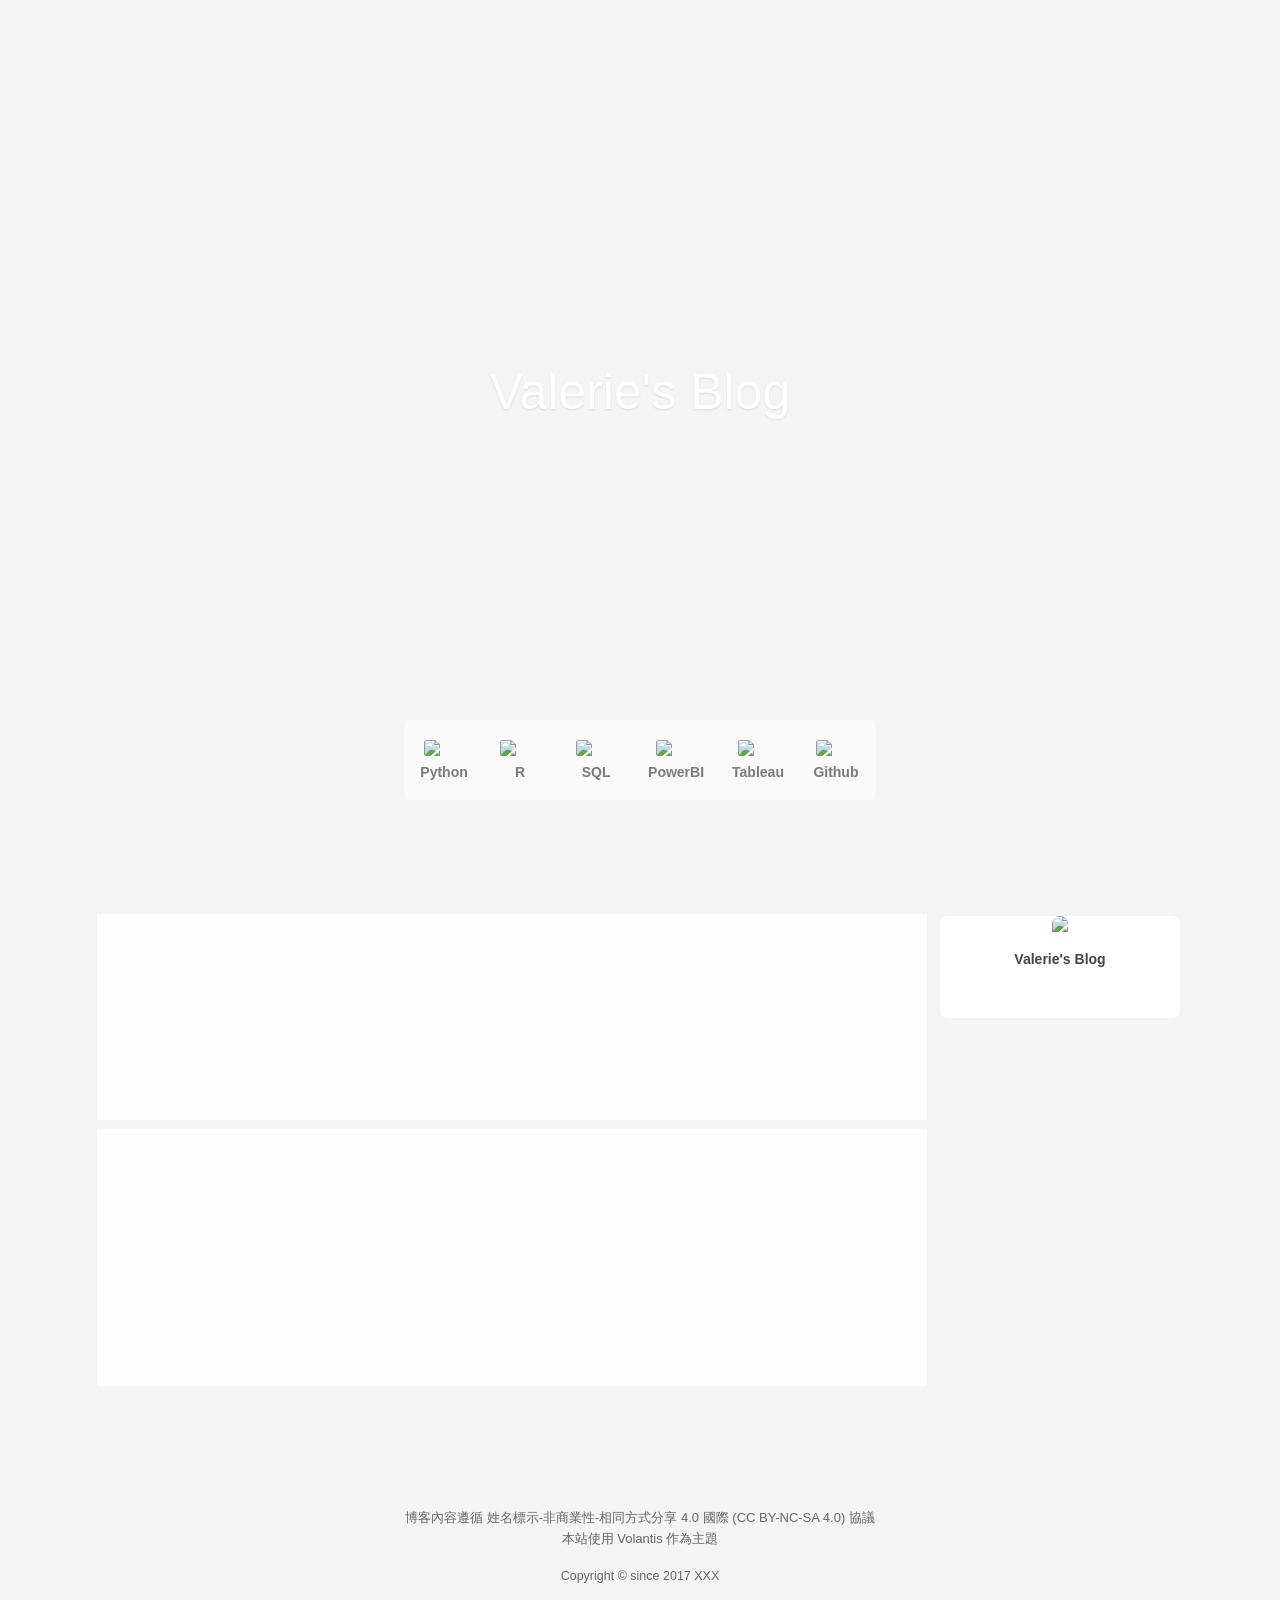
==== commit 2a9b0a7c: "Site updated: 2025-08-18 12:02:39" ====
--- a/index.html
+++ b/index.html
@@ -33,14 +33,14 @@
 
   <!-- feed -->
   <!-- 页面元数据 -->
-  <title>Valerie's Articles</title>
+  <title>Valerie's Blog</title>
   <meta name="keywords" content="Data analysis Statistic">
-  <meta desc name="description" content="紀錄學習路程筆記和成果。 - Valerie Tsai - Valerie's Articles">
+  <meta desc name="description" content="紀錄學習路程筆記和成果。 - Valerie Tsai - Valerie's Blog">
   
 <meta property="og:type" content="website">
-<meta property="og:title" content="Valerie&#39;s Articles">
+<meta property="og:title" content="Valerie&#39;s Blog">
 <meta property="og:url" content="https://valerietsai.github.io/index.html">
-<meta property="og:site_name" content="Valerie&#39;s Articles">
+<meta property="og:site_name" content="Valerie&#39;s Blog">
 <meta property="og:description" content="紀錄學習路程筆記和成果。">
 <meta property="og:locale" content="zh_TW">
 <meta property="og:image" content="https://unpkg.com/volantis-static@0.0.1660614606622/media/org.volantis/blog/favicon/android-chrome-192x192.png">
@@ -2111,7 +2111,7 @@
     root: '/',
     debug: "env",
     default: {"avatar":"https://unpkg.com/volantis-static@0.0.1660614606622/media/placeholder/avatar/round/3442075.svg","link":"https://unpkg.com/volantis-static@0.0.1660614606622/media/placeholder/link/8f277b4ee0ecd.svg","cover":"https://unpkg.com/volantis-static@0.0.1660614606622/media/placeholder/cover/76b86c0226ffd.svg","image":"https://unpkg.com/volantis-static@0.0.1660614606622/media/placeholder/image/2659360.svg"},
-    lastupdate: new Date(1753089209037),
+    lastupdate: new Date(1755489638119),
     cdn: {
       izitoast_css: 'https://unpkg.com/izitoast@1.4.0/dist/css/iziToast.min.css',
       izitoast_js: 'https://unpkg.com/izitoast@1.4.0/dist/js/iziToast.min.js',
@@ -2444,7 +2444,7 @@
   <div class='top'>
     
     
-      <p class="title">Valerie's Articles</p>
+      <p class="title">Valerie's Blog</p>
     
     
   </div>
@@ -2530,12 +2530,68 @@
         
           <div class='post-wrapper'>
             <div class="post post-v3 white-box reveal shadow floatable blur"  itemscope itemtype="https://schema.org.cn/Article" >
+  <link itemprop="mainEntityOfPage" href="https://valerietsai.github.io/2025/08/04/hello-world/">
+  <span hidden itemprop="publisher" itemscope itemtype="https://schema.org.cn/Organization">
+    <meta itemprop="name" content="Valerie's Blog">
+  </span>
+  <span hidden itemprop="post" itemscope itemtype="https://schema.org.cn/Post">
+    <meta itemprop="name" content="Valerie's Blog">
+    <meta itemprop="description" content="紀錄學習路程筆記和成果。">
+  </span>
+  
+  
+  
+    <span hidden>
+      <meta itemprop="image" content="https://unpkg.com/volantis-static@0.0.1660614606622/media/org.volantis/blog/favicon/android-chrome-192x192.png">
+    </span>
+  
+  
+    
+    <h2 class="article-title"  itemprop="name headline">
+      <a href="/2025/08/04/hello-world/"  itemprop="url">
+        Hello World
+      </a>
+    </h2>
+  
+  <div class='md article-desc' itemprop="articleBody">
+    
+      
+        Welcome to Hexo! This is your very first post. Check documentation for more info. If you get any problems when using Hexo, you can find the answer in troubleshooting or you can ask me on GitHub.
+Qu...
+      
+    
+  </div>
+  
+    <div class='meta-v3' line_style='solid'>
+      <div>
+        
+        <time itemprop="dateCreated datePublished" datetime="2025-08-04T11:56:18+08:00">2025-08-04</time>
+        
+      </div>
+      
+        <div>
+          <a class='readmore' href='/2025/08/04/hello-world/' itemprop="url">
+            閱讀全文
+          </a>
+        </div>
+      
+    </div>
+  
+
+</div>
+
+          </div>
+        
+      
+        
+          <div class='post-wrapper'>
+            <div class="post post-v3 white-box reveal shadow floatable blur"  itemscope itemtype="https://schema.org.cn/Article" >
   <link itemprop="mainEntityOfPage" href="https://valerietsai.github.io/2025/07/21/Learning-Python-Day-1/">
   <span hidden itemprop="publisher" itemscope itemtype="https://schema.org.cn/Organization">
-    <meta itemprop="name" content="Valerie's Articles">
+    <meta itemprop="name" content="Valerie's Blog">
   </span>
   <span hidden itemprop="post" itemscope itemtype="https://schema.org.cn/Post">
-    <meta itemprop="name" content="Valerie's Articles">
+    <meta itemprop="name" content="Valerie's Blog">
     <meta itemprop="description" content="紀錄學習路程筆記和成果。">
   </span>
   
@@ -2596,62 +2652,6 @@
           </div>
         
       
-        
-          <div class='post-wrapper'>
-            <div class="post post-v3 white-box reveal shadow floatable blur"  itemscope itemtype="https://schema.org.cn/Article" >
-  <link itemprop="mainEntityOfPage" href="https://valerietsai.github.io/2025/07/21/hello-world/">
-  <span hidden itemprop="publisher" itemscope itemtype="https://schema.org.cn/Organization">
-    <meta itemprop="name" content="Valerie's Articles">
-  </span>
-  <span hidden itemprop="post" itemscope itemtype="https://schema.org.cn/Post">
-    <meta itemprop="name" content="Valerie's Articles">
-    <meta itemprop="description" content="紀錄學習路程筆記和成果。">
-  </span>
-  
-  
-  
-    <span hidden>
-      <meta itemprop="image" content="https://unpkg.com/volantis-static@0.0.1660614606622/media/org.volantis/blog/favicon/android-chrome-192x192.png">
-    </span>
-  
-  
-    
-    <h2 class="article-title"  itemprop="name headline">
-      <a href="/2025/07/21/hello-world/"  itemprop="url">
-        Hello World
-      </a>
-    </h2>
-  
-  <div class='md article-desc' itemprop="articleBody">
-    
-      
-        Welcome to Hexo! This is your very first post. Check documentation for more info. If you get any problems when using Hexo, you can find the answer in troubleshooting or you can ask me on GitHub.
-Qu...
-      
-    
-  </div>
-  
-    <div class='meta-v3' line_style='solid'>
-      <div>
-        
-        <time itemprop="dateCreated datePublished" datetime="2025-07-21T14:39:37+08:00">2025-07-21</time>
-        
-      </div>
-      
-        <div>
-          <a class='readmore' href='/2025/07/21/hello-world/' itemprop="url">
-            閱讀全文
-          </a>
-        </div>
-      
-    </div>
-  
-
-</div>
-
-          </div>
-        
-      
     
   </section>
   
@@ -2681,7 +2681,7 @@
         
         
         
-          <p><span id="jinrishici-sentence">Valerie's Articles</span></p>
+          <p><span id="jinrishici-sentence">Valerie's Blog</span></p>
           <script src="https://sdk.jinrishici.com/v2/browser/jinrishici.js" charset="utf-8"></script>
         
       </div>
@@ -3248,7 +3248,7 @@
 </script>
 
 
-  <script type="application/ld+json">[{"@context":"https://schema.org.cn","@type":"Organization","name":"Valerie's Articles","url":"https://valerietsai.github.io/","logo":{"@type":"ImageObject","url":"https://unpkg.com/volantis-static@0.0.1660614606622/media/org.volantis/blog/favicon/android-chrome-192x192.png","width":192,"height":192}},{"@context":"https://schema.org.cn","@type":"Person","name":"Valerie Tsai","image":{"@type":"ImageObject","url":"https://unpkg.com/volantis-static@0.0.1660614606622/media/org.volantis/blog/favicon/android-chrome-192x192.png"},"url":"https://valerietsai.github.io/","sameAs":["https://github.com/volantis-x"],"description":"紀錄學習路程筆記和成果。"},{"@context":"https://schema.org.cn","@type":"BreadcrumbList","itemListElement":[{"@type":"ListItem","position":1,"item":{"@id":"https://valerietsai.github.io/","name":"Valerie's Articles"}}]},{"@context":"https://schema.org.cn","@type":"WebSite","name":"Valerie's Articles","url":"https://valerietsai.github.io/","keywords":"Data analysis Statistic","description":"紀錄學習路程筆記和成果。","author":{"@type":"Person","name":"Valerie Tsai","image":{"@type":"ImageObject","url":"https://unpkg.com/volantis-static@0.0.1660614606622/media/org.volantis/blog/favicon/android-chrome-192x192.png"},"url":"https://valerietsai.github.io/","description":"紀錄學習路程筆記和成果。"},"publisher":{"@type":"Organization","name":"Valerie's Articles","url":"https://valerietsai.github.io/","logo":{"@type":"ImageObject","url":"https://unpkg.com/volantis-static@0.0.1660614606622/media/org.volantis/blog/favicon/android-chrome-192x192.png","width":192,"height":192}},"potentialAction":{"@type":"SearchAction","name":"Site Search","target":{"@type":"EntryPoint","urlTemplate":"https://valerietsai.github.io?s={search_term_string}"},"query-input":"required name=search_term_string"}},{"@context":"https://schema.org.cn","@type":"BlogPosting","description":"紀錄學習路程筆記和成果。","inLanguage":"zh-TW","mainEntityOfPage":{"@type":"WebPage"},"author":{"@type":"Person","name":"Valerie Tsai","image":{"@type":"ImageObject","url":"https://unpkg.com/volantis-static@0.0.1660614606622/media/org.volantis/blog/favicon/android-chrome-192x192.png"},"url":"https://valerietsai.github.io/"},"publisher":{"@type":"Organization","name":"Valerie's Articles","logo":{"@type":"ImageObject","url":"https://unpkg.com/volantis-static@0.0.1660614606622/media/org.volantis/blog/favicon/android-chrome-192x192.png","width":192,"height":192}},"wordCount":0,"image":{"@type":"ImageObject","url":"https://unpkg.com/volantis-static@0.0.1660614606622/media/org.volantis/blog/favicon/android-chrome-192x192.png","width":192,"height":192}}]</script>
+  <script type="application/ld+json">[{"@context":"https://schema.org.cn","@type":"Organization","name":"Valerie's Blog","url":"https://valerietsai.github.io/","logo":{"@type":"ImageObject","url":"https://unpkg.com/volantis-static@0.0.1660614606622/media/org.volantis/blog/favicon/android-chrome-192x192.png","width":192,"height":192}},{"@context":"https://schema.org.cn","@type":"Person","name":"Valerie Tsai","image":{"@type":"ImageObject","url":"https://unpkg.com/volantis-static@0.0.1660614606622/media/org.volantis/blog/favicon/android-chrome-192x192.png"},"url":"https://valerietsai.github.io/","sameAs":["https://github.com/volantis-x"],"description":"紀錄學習路程筆記和成果。"},{"@context":"https://schema.org.cn","@type":"BreadcrumbList","itemListElement":[{"@type":"ListItem","position":1,"item":{"@id":"https://valerietsai.github.io/","name":"Valerie's Blog"}}]},{"@context":"https://schema.org.cn","@type":"WebSite","name":"Valerie's Blog","url":"https://valerietsai.github.io/","keywords":"Data analysis Statistic","description":"紀錄學習路程筆記和成果。","author":{"@type":"Person","name":"Valerie Tsai","image":{"@type":"ImageObject","url":"https://unpkg.com/volantis-static@0.0.1660614606622/media/org.volantis/blog/favicon/android-chrome-192x192.png"},"url":"https://valerietsai.github.io/","description":"紀錄學習路程筆記和成果。"},"publisher":{"@type":"Organization","name":"Valerie's Blog","url":"https://valerietsai.github.io/","logo":{"@type":"ImageObject","url":"https://unpkg.com/volantis-static@0.0.1660614606622/media/org.volantis/blog/favicon/android-chrome-192x192.png","width":192,"height":192}},"potentialAction":{"@type":"SearchAction","name":"Site Search","target":{"@type":"EntryPoint","urlTemplate":"https://valerietsai.github.io?s={search_term_string}"},"query-input":"required name=search_term_string"}},{"@context":"https://schema.org.cn","@type":"BlogPosting","description":"紀錄學習路程筆記和成果。","inLanguage":"zh-TW","mainEntityOfPage":{"@type":"WebPage"},"author":{"@type":"Person","name":"Valerie Tsai","image":{"@type":"ImageObject","url":"https://unpkg.com/volantis-static@0.0.1660614606622/media/org.volantis/blog/favicon/android-chrome-192x192.png"},"url":"https://valerietsai.github.io/"},"publisher":{"@type":"Organization","name":"Valerie's Blog","logo":{"@type":"ImageObject","url":"https://unpkg.com/volantis-static@0.0.1660614606622/media/org.volantis/blog/favicon/android-chrome-192x192.png","width":192,"height":192}},"wordCount":0,"image":{"@type":"ImageObject","url":"https://unpkg.com/volantis-static@0.0.1660614606622/media/org.volantis/blog/favicon/android-chrome-192x192.png","width":192,"height":192}}]</script>
 
 
 
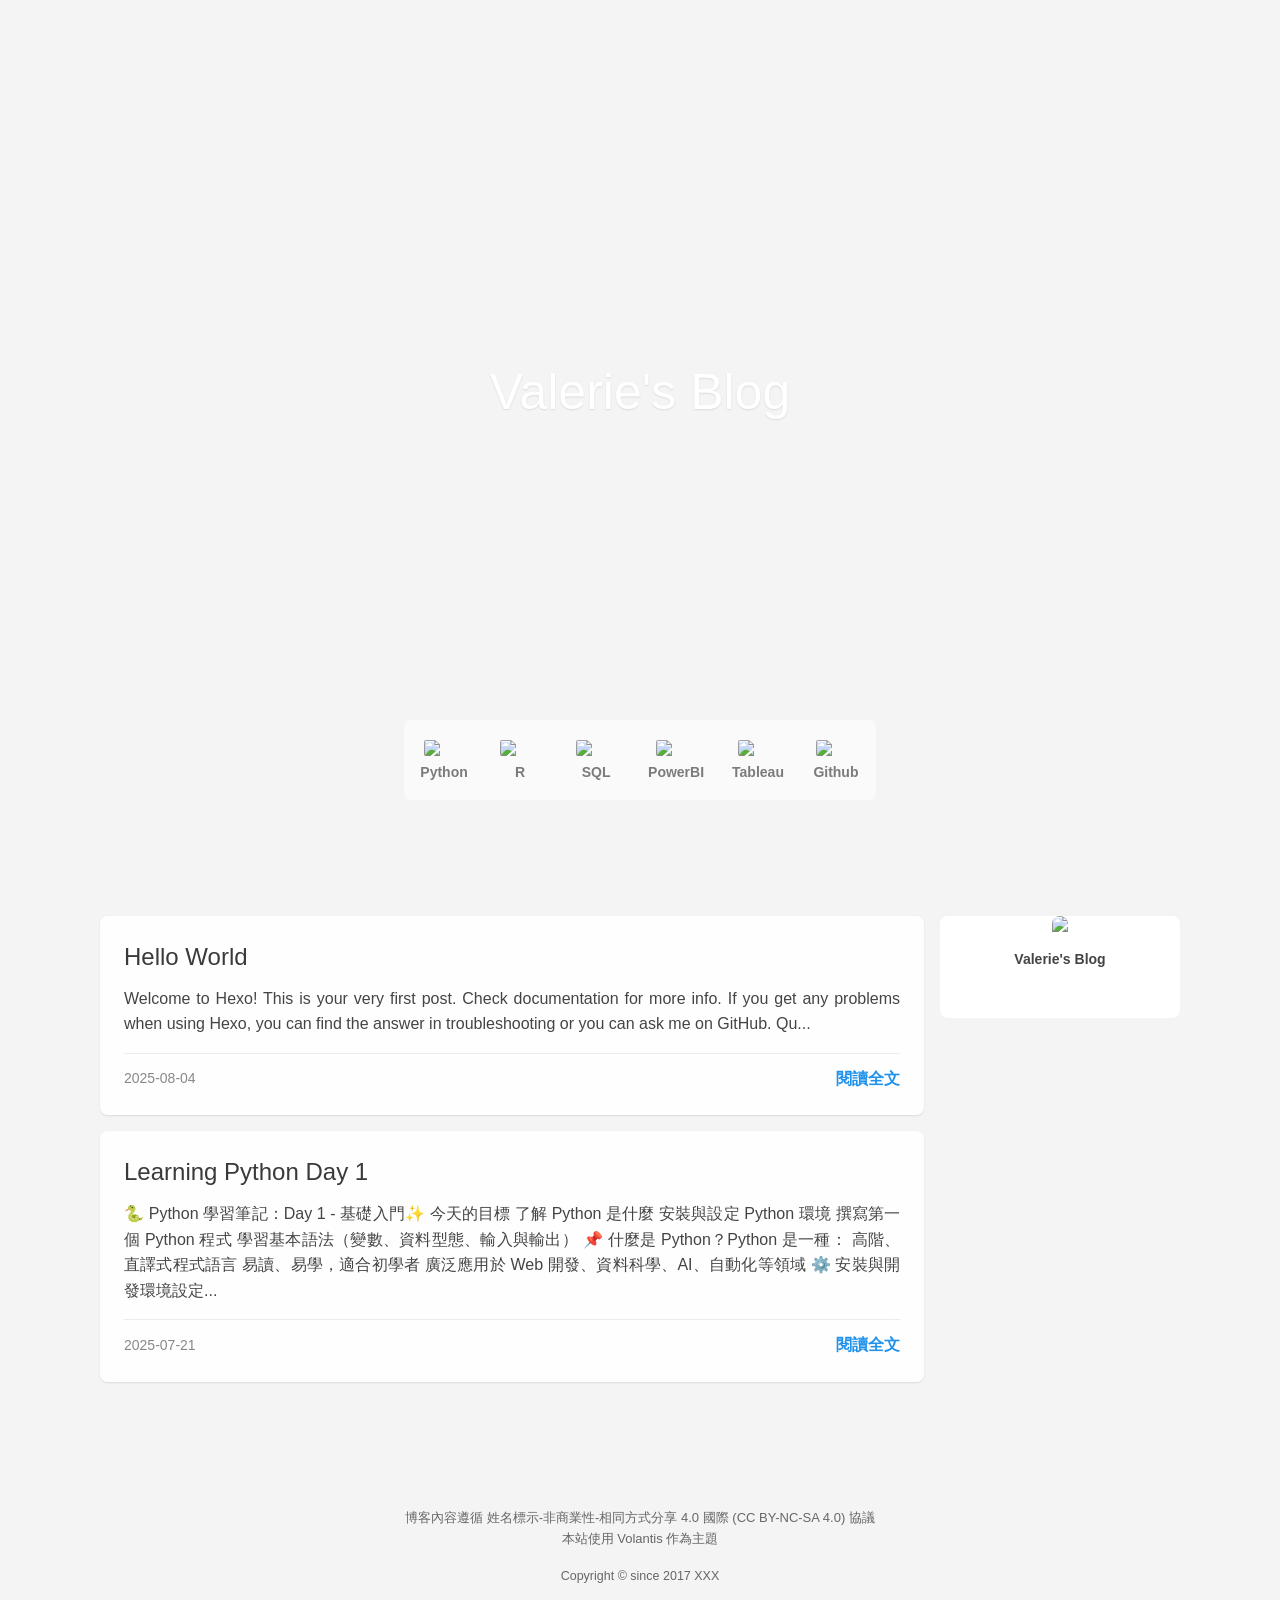
==== commit 644e3bae: "Site updated: 2025-08-18 12:09:02" ====
--- a/index.html
+++ b/index.html
@@ -2111,7 +2111,7 @@
     root: '/',
     debug: "env",
     default: {"avatar":"https://unpkg.com/volantis-static@0.0.1660614606622/media/placeholder/avatar/round/3442075.svg","link":"https://unpkg.com/volantis-static@0.0.1660614606622/media/placeholder/link/8f277b4ee0ecd.svg","cover":"https://unpkg.com/volantis-static@0.0.1660614606622/media/placeholder/cover/76b86c0226ffd.svg","image":"https://unpkg.com/volantis-static@0.0.1660614606622/media/placeholder/image/2659360.svg"},
-    lastupdate: new Date(1755489638119),
+    lastupdate: new Date(1755490142091),
     cdn: {
       izitoast_css: 'https://unpkg.com/izitoast@1.4.0/dist/css/iziToast.min.css',
       izitoast_js: 'https://unpkg.com/izitoast@1.4.0/dist/js/iziToast.min.js',
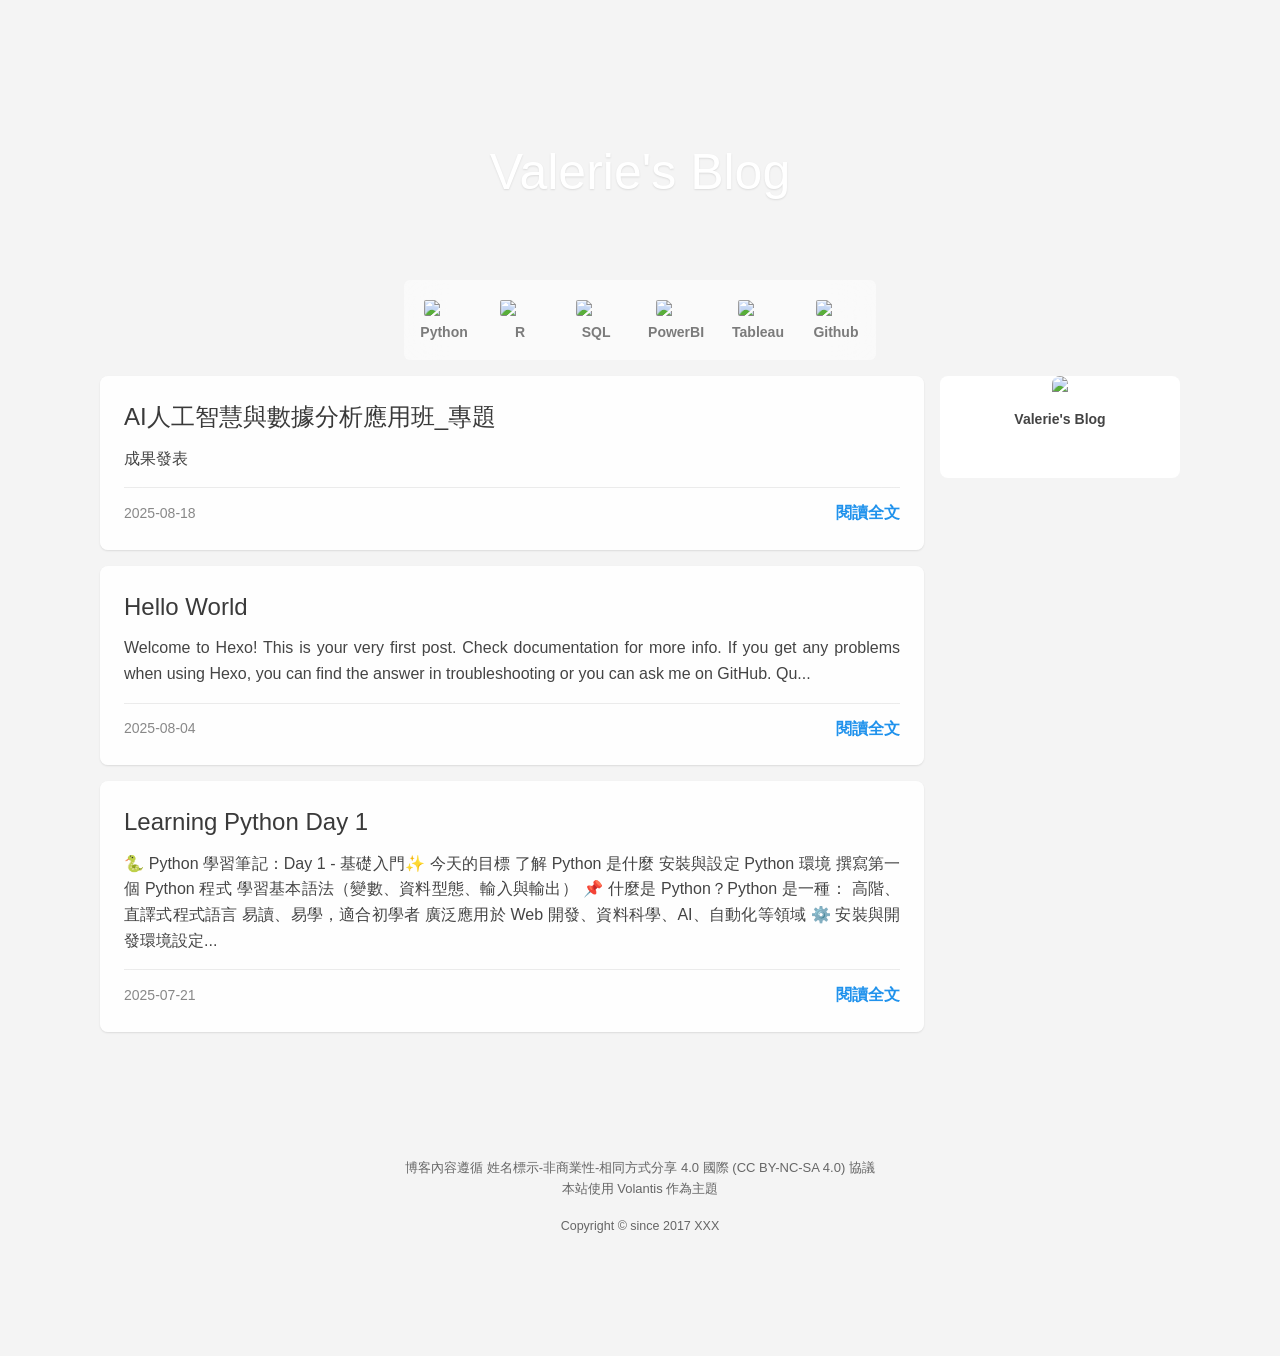
==== commit 740e2294: "Site updated: 2025-08-18 13:53:20" ====
--- a/index.html
+++ b/index.html
@@ -34,7 +34,7 @@
   <!-- feed -->
   <!-- 页面元数据 -->
   <title>Valerie's Blog</title>
-  <meta name="keywords" content="Data analysis Statistic">
+  <meta name="keywords" content="Data analysis, Statistic">
   <meta desc name="description" content="紀錄學習路程筆記和成果。 - Valerie Tsai - Valerie's Blog">
   
 <meta property="og:type" content="website">
@@ -45,7 +45,7 @@
 <meta property="og:locale" content="zh_TW">
 <meta property="og:image" content="https://unpkg.com/volantis-static@0.0.1660614606622/media/org.volantis/blog/favicon/android-chrome-192x192.png">
 <meta property="article:author" content="Valerie Tsai">
-<meta property="article:tag" content="Data analysis Statistic">
+<meta property="article:tag" content="Data analysis, Statistic">
 <meta name="twitter:card" content="summary">
 <meta name="twitter:image" content="https://unpkg.com/volantis-static@0.0.1660614606622/media/org.volantis/blog/favicon/android-chrome-192x192.png">
   <style>
@@ -2111,7 +2111,7 @@
     root: '/',
     debug: "env",
     default: {"avatar":"https://unpkg.com/volantis-static@0.0.1660614606622/media/placeholder/avatar/round/3442075.svg","link":"https://unpkg.com/volantis-static@0.0.1660614606622/media/placeholder/link/8f277b4ee0ecd.svg","cover":"https://unpkg.com/volantis-static@0.0.1660614606622/media/placeholder/cover/76b86c0226ffd.svg","image":"https://unpkg.com/volantis-static@0.0.1660614606622/media/placeholder/image/2659360.svg"},
-    lastupdate: new Date(1755490142091),
+    lastupdate: new Date(1755496398891),
     cdn: {
       izitoast_css: 'https://unpkg.com/izitoast@1.4.0/dist/css/iziToast.min.css',
       izitoast_js: 'https://unpkg.com/izitoast@1.4.0/dist/js/iziToast.min.js',
@@ -2436,9 +2436,9 @@
       <div id="l_cover">
   
     
-      <div class="cover-wrapper  dock" id='full'>
-        
-  <div class='cover-bg lazyload placeholder' data-bg="https://img.freepik.com/free-photo/adorable-kitty-looking-like-it-want-hunt_23-2149167099.jpg?t=st=1753084866~exp=1753088466~hmac=a4ae7b48243b5cedcff318f32bf5614d7a316c366a6cc3ff74544ab28ab44abb&w=1380"></div>
+      <div class="cover-wrapper  dock" id='half'>
+        
+  <div class='cover-bg lazyload placeholder' data-bg="https://images.pexels.com/photos/590016/pexels-photo-590016.jpeg"></div>
 
 <div class='cover-body'>
   <div class='top'>
@@ -2467,10 +2467,10 @@
               <img src='https://cdn-icons-png.freepik.com/512/11859/11859441.png'><p>R</p>
             </a>
           
-            <a href="/examples/"
+            <a href="/examples/archives"
               
               
-              active-action="action-examples">
+              active-action="action-examplesarchives">
               <img src='https://cdn-icons-png.freepik.com/512/4492/4492314.png'><p>SQL</p>
             </a>
           
@@ -2481,17 +2481,17 @@
               <img src='https://cdn-icons-png.freepik.com/512/18843/18843081.png'><p>PowerBI</p>
             </a>
           
-            <a href="/archives/"
+            <a target="_blank" rel="noopener" href="https://public.tableau.com/app/profile/tsai.valerie/vizzes"
               
               
-              active-action="action-archives">
+              active-action="action-https:publictableaucomappprofiletsaivalerievizzes">
               <img src='https://cdn-icons-png.freepik.com/512/2763/2763613.png'><p>Tableau</p>
             </a>
           
-            <a target="_blank" rel="noopener" href="https://github.com/volantis-x/hexo-theme-volantis/"
+            <a target="_blank" rel="noopener" href="https://github.com/valerietsai"
               
               
-              active-action="action-https:githubcomvolantis-xhexo-theme-volantis">
+              active-action="action-https:githubcomvalerietsai">
               <img src='https://cdn-icons-png.freepik.com/512/733/733609.png'><p>Github</p>
             </a>
           
@@ -2501,7 +2501,6 @@
   </div>
 </div>
 
-        <div id="scroll-down"><i class="fa fa-chevron-down scroll-down-effects"></i></div>
       </div>
     
   
@@ -2523,9 +2522,66 @@
         
           
         
-      
-    
-    
+          
+        
+      
+    
+    
+      
+        
+          <div class='post-wrapper'>
+            <div class="post post-v3 white-box reveal shadow floatable blur"  itemscope itemtype="https://schema.org.cn/Article" >
+  <link itemprop="mainEntityOfPage" href="https://valerietsai.github.io/2025/08/18/AI人工智慧與數據分析應用班-專題/">
+  <span hidden itemprop="publisher" itemscope itemtype="https://schema.org.cn/Organization">
+    <meta itemprop="name" content="Valerie's Blog">
+  </span>
+  <span hidden itemprop="post" itemscope itemtype="https://schema.org.cn/Post">
+    <meta itemprop="name" content="Valerie's Blog">
+    <meta itemprop="description" content="紀錄學習路程筆記和成果。">
+  </span>
+  
+  
+  
+    <span hidden>
+      <meta itemprop="image" content="https://unpkg.com/volantis-static@0.0.1660614606622/media/org.volantis/blog/favicon/android-chrome-192x192.png">
+    </span>
+  
+  
+    
+    <h2 class="article-title"  itemprop="name headline">
+      <a href="/2025/08/18/AI%E4%BA%BA%E5%B7%A5%E6%99%BA%E6%85%A7%E8%88%87%E6%95%B8%E6%93%9A%E5%88%86%E6%9E%90%E6%87%89%E7%94%A8%E7%8F%AD-%E5%B0%88%E9%A1%8C/"  itemprop="url">
+        AI人工智慧與數據分析應用班_專題
+      </a>
+    </h2>
+  
+  <div class='md article-desc' itemprop="articleBody">
+    
+      
+        成果發表
+      
+    
+  </div>
+  
+    <div class='meta-v3' line_style='solid'>
+      <div>
+        
+        <time itemprop="dateCreated datePublished" datetime="2025-08-18T13:34:57+08:00">2025-08-18</time>
+        
+      </div>
+      
+        <div>
+          <a class='readmore' href='/2025/08/18/AI%E4%BA%BA%E5%B7%A5%E6%99%BA%E6%85%A7%E8%88%87%E6%95%B8%E6%93%9A%E5%88%86%E6%9E%90%E6%87%89%E7%94%A8%E7%8F%AD-%E5%B0%88%E9%A1%8C/' itemprop="url">
+            閱讀全文
+          </a>
+        </div>
+      
+    </div>
+  
+
+</div>
+
+          </div>
+        
       
         
           <div class='post-wrapper'>
@@ -3248,7 +3304,7 @@
 </script>
 
 
-  <script type="application/ld+json">[{"@context":"https://schema.org.cn","@type":"Organization","name":"Valerie's Blog","url":"https://valerietsai.github.io/","logo":{"@type":"ImageObject","url":"https://unpkg.com/volantis-static@0.0.1660614606622/media/org.volantis/blog/favicon/android-chrome-192x192.png","width":192,"height":192}},{"@context":"https://schema.org.cn","@type":"Person","name":"Valerie Tsai","image":{"@type":"ImageObject","url":"https://unpkg.com/volantis-static@0.0.1660614606622/media/org.volantis/blog/favicon/android-chrome-192x192.png"},"url":"https://valerietsai.github.io/","sameAs":["https://github.com/volantis-x"],"description":"紀錄學習路程筆記和成果。"},{"@context":"https://schema.org.cn","@type":"BreadcrumbList","itemListElement":[{"@type":"ListItem","position":1,"item":{"@id":"https://valerietsai.github.io/","name":"Valerie's Blog"}}]},{"@context":"https://schema.org.cn","@type":"WebSite","name":"Valerie's Blog","url":"https://valerietsai.github.io/","keywords":"Data analysis Statistic","description":"紀錄學習路程筆記和成果。","author":{"@type":"Person","name":"Valerie Tsai","image":{"@type":"ImageObject","url":"https://unpkg.com/volantis-static@0.0.1660614606622/media/org.volantis/blog/favicon/android-chrome-192x192.png"},"url":"https://valerietsai.github.io/","description":"紀錄學習路程筆記和成果。"},"publisher":{"@type":"Organization","name":"Valerie's Blog","url":"https://valerietsai.github.io/","logo":{"@type":"ImageObject","url":"https://unpkg.com/volantis-static@0.0.1660614606622/media/org.volantis/blog/favicon/android-chrome-192x192.png","width":192,"height":192}},"potentialAction":{"@type":"SearchAction","name":"Site Search","target":{"@type":"EntryPoint","urlTemplate":"https://valerietsai.github.io?s={search_term_string}"},"query-input":"required name=search_term_string"}},{"@context":"https://schema.org.cn","@type":"BlogPosting","description":"紀錄學習路程筆記和成果。","inLanguage":"zh-TW","mainEntityOfPage":{"@type":"WebPage"},"author":{"@type":"Person","name":"Valerie Tsai","image":{"@type":"ImageObject","url":"https://unpkg.com/volantis-static@0.0.1660614606622/media/org.volantis/blog/favicon/android-chrome-192x192.png"},"url":"https://valerietsai.github.io/"},"publisher":{"@type":"Organization","name":"Valerie's Blog","logo":{"@type":"ImageObject","url":"https://unpkg.com/volantis-static@0.0.1660614606622/media/org.volantis/blog/favicon/android-chrome-192x192.png","width":192,"height":192}},"wordCount":0,"image":{"@type":"ImageObject","url":"https://unpkg.com/volantis-static@0.0.1660614606622/media/org.volantis/blog/favicon/android-chrome-192x192.png","width":192,"height":192}}]</script>
+  <script type="application/ld+json">[{"@context":"https://schema.org.cn","@type":"Organization","name":"Valerie's Blog","url":"https://valerietsai.github.io/","logo":{"@type":"ImageObject","url":"https://unpkg.com/volantis-static@0.0.1660614606622/media/org.volantis/blog/favicon/android-chrome-192x192.png","width":192,"height":192}},{"@context":"https://schema.org.cn","@type":"Person","name":"Valerie Tsai","image":{"@type":"ImageObject","url":"https://unpkg.com/volantis-static@0.0.1660614606622/media/org.volantis/blog/favicon/android-chrome-192x192.png"},"url":"https://valerietsai.github.io/","sameAs":["https://github.com/volantis-x"],"description":"紀錄學習路程筆記和成果。"},{"@context":"https://schema.org.cn","@type":"BreadcrumbList","itemListElement":[{"@type":"ListItem","position":1,"item":{"@id":"https://valerietsai.github.io/","name":"Valerie's Blog"}}]},{"@context":"https://schema.org.cn","@type":"WebSite","name":"Valerie's Blog","url":"https://valerietsai.github.io/","keywords":"Data analysis, Statistic","description":"紀錄學習路程筆記和成果。","author":{"@type":"Person","name":"Valerie Tsai","image":{"@type":"ImageObject","url":"https://unpkg.com/volantis-static@0.0.1660614606622/media/org.volantis/blog/favicon/android-chrome-192x192.png"},"url":"https://valerietsai.github.io/","description":"紀錄學習路程筆記和成果。"},"publisher":{"@type":"Organization","name":"Valerie's Blog","url":"https://valerietsai.github.io/","logo":{"@type":"ImageObject","url":"https://unpkg.com/volantis-static@0.0.1660614606622/media/org.volantis/blog/favicon/android-chrome-192x192.png","width":192,"height":192}},"potentialAction":{"@type":"SearchAction","name":"Site Search","target":{"@type":"EntryPoint","urlTemplate":"https://valerietsai.github.io?s={search_term_string}"},"query-input":"required name=search_term_string"}},{"@context":"https://schema.org.cn","@type":"BlogPosting","description":"紀錄學習路程筆記和成果。","inLanguage":"zh-TW","mainEntityOfPage":{"@type":"WebPage"},"author":{"@type":"Person","name":"Valerie Tsai","image":{"@type":"ImageObject","url":"https://unpkg.com/volantis-static@0.0.1660614606622/media/org.volantis/blog/favicon/android-chrome-192x192.png"},"url":"https://valerietsai.github.io/"},"publisher":{"@type":"Organization","name":"Valerie's Blog","logo":{"@type":"ImageObject","url":"https://unpkg.com/volantis-static@0.0.1660614606622/media/org.volantis/blog/favicon/android-chrome-192x192.png","width":192,"height":192}},"wordCount":0,"image":{"@type":"ImageObject","url":"https://unpkg.com/volantis-static@0.0.1660614606622/media/org.volantis/blog/favicon/android-chrome-192x192.png","width":192,"height":192}}]</script>
 
 
 
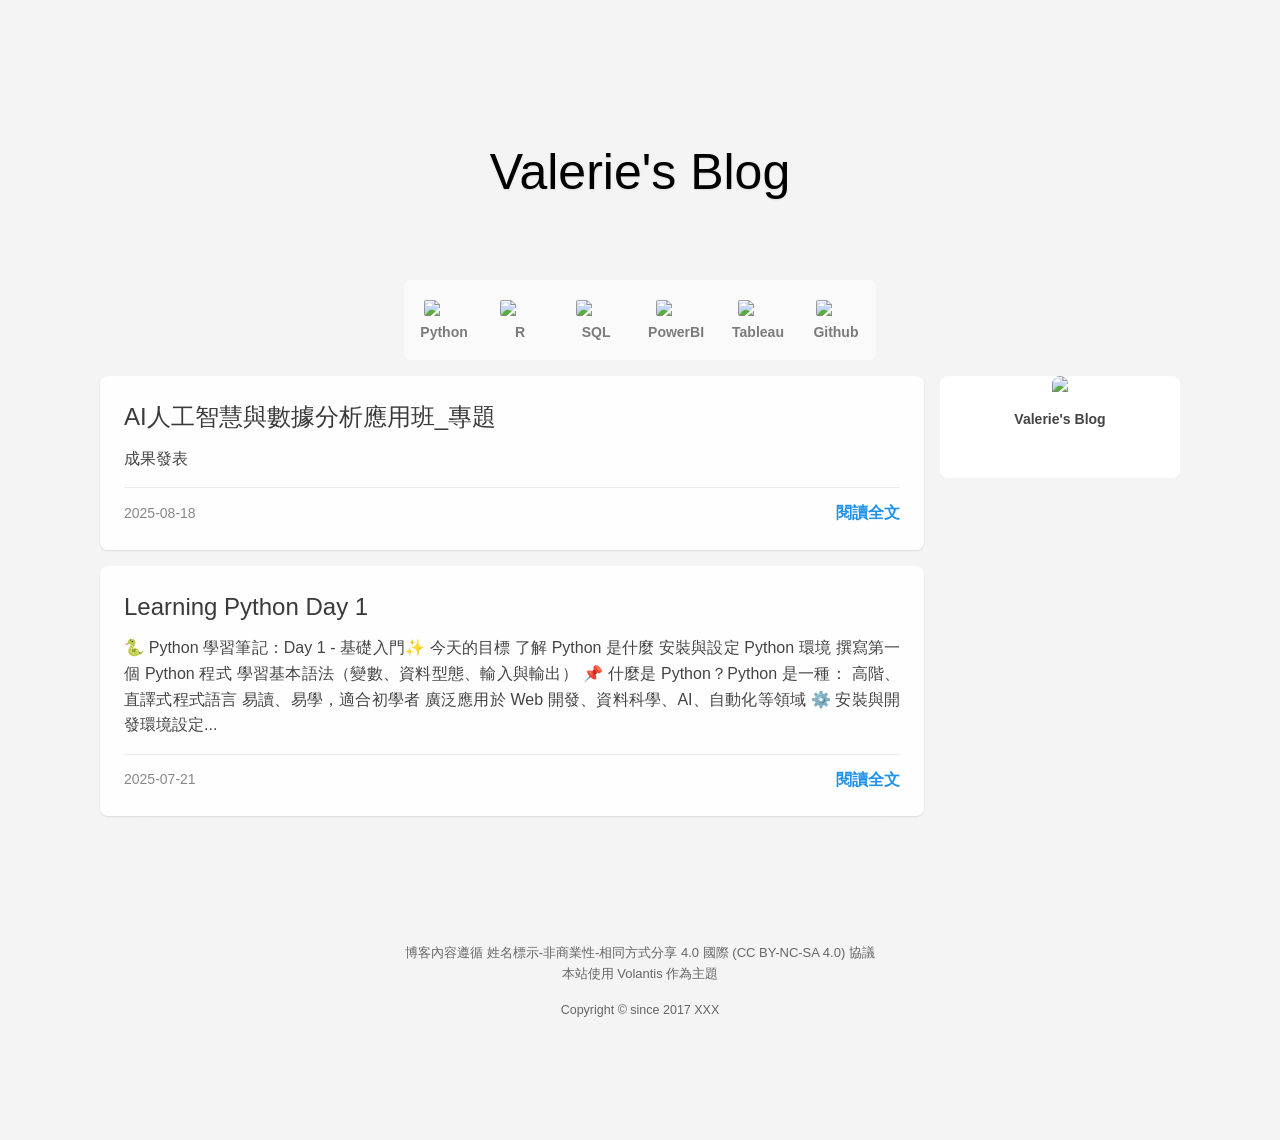
==== commit 30f02aae: "Site updated: 2025-08-18 17:55:54" ====
--- a/index.html
+++ b/index.html
@@ -520,6 +520,7 @@
   font-family: "Varela Round", "PingFang SC", "Microsoft YaHei", Helvetica, Arial, Helvetica, monospace;
   font-size: 3.125rem;
   line-height: 1.2;
+  color: #000;
   text-shadow: 0 1px 2px rgba(0,0,0,0.1);
 }
 .cover-wrapper .cover-body .subtitle {
@@ -2111,7 +2112,7 @@
     root: '/',
     debug: "env",
     default: {"avatar":"https://unpkg.com/volantis-static@0.0.1660614606622/media/placeholder/avatar/round/3442075.svg","link":"https://unpkg.com/volantis-static@0.0.1660614606622/media/placeholder/link/8f277b4ee0ecd.svg","cover":"https://unpkg.com/volantis-static@0.0.1660614606622/media/placeholder/cover/76b86c0226ffd.svg","image":"https://unpkg.com/volantis-static@0.0.1660614606622/media/placeholder/image/2659360.svg"},
-    lastupdate: new Date(1755496398891),
+    lastupdate: new Date(1755510714839),
     cdn: {
       izitoast_css: 'https://unpkg.com/izitoast@1.4.0/dist/css/iziToast.min.css',
       izitoast_js: 'https://unpkg.com/izitoast@1.4.0/dist/js/iziToast.min.js',
@@ -2522,8 +2523,6 @@
         
           
         
-          
-        
       
     
     
@@ -2558,6 +2557,8 @@
     
       
         成果發表
+  
+
       
     
   </div>
@@ -2571,62 +2572,6 @@
       
         <div>
           <a class='readmore' href='/2025/08/18/AI%E4%BA%BA%E5%B7%A5%E6%99%BA%E6%85%A7%E8%88%87%E6%95%B8%E6%93%9A%E5%88%86%E6%9E%90%E6%87%89%E7%94%A8%E7%8F%AD-%E5%B0%88%E9%A1%8C/' itemprop="url">
-            閱讀全文
-          </a>
-        </div>
-      
-    </div>
-  
-
-</div>
-
-          </div>
-        
-      
-        
-          <div class='post-wrapper'>
-            <div class="post post-v3 white-box reveal shadow floatable blur"  itemscope itemtype="https://schema.org.cn/Article" >
-  <link itemprop="mainEntityOfPage" href="https://valerietsai.github.io/2025/08/04/hello-world/">
-  <span hidden itemprop="publisher" itemscope itemtype="https://schema.org.cn/Organization">
-    <meta itemprop="name" content="Valerie's Blog">
-  </span>
-  <span hidden itemprop="post" itemscope itemtype="https://schema.org.cn/Post">
-    <meta itemprop="name" content="Valerie's Blog">
-    <meta itemprop="description" content="紀錄學習路程筆記和成果。">
-  </span>
-  
-  
-  
-    <span hidden>
-      <meta itemprop="image" content="https://unpkg.com/volantis-static@0.0.1660614606622/media/org.volantis/blog/favicon/android-chrome-192x192.png">
-    </span>
-  
-  
-    
-    <h2 class="article-title"  itemprop="name headline">
-      <a href="/2025/08/04/hello-world/"  itemprop="url">
-        Hello World
-      </a>
-    </h2>
-  
-  <div class='md article-desc' itemprop="articleBody">
-    
-      
-        Welcome to Hexo! This is your very first post. Check documentation for more info. If you get any problems when using Hexo, you can find the answer in troubleshooting or you can ask me on GitHub.
-Qu...
-      
-    
-  </div>
-  
-    <div class='meta-v3' line_style='solid'>
-      <div>
-        
-        <time itemprop="dateCreated datePublished" datetime="2025-08-04T11:56:18+08:00">2025-08-04</time>
-        
-      </div>
-      
-        <div>
-          <a class='readmore' href='/2025/08/04/hello-world/' itemprop="url">
             閱讀全文
           </a>
         </div>
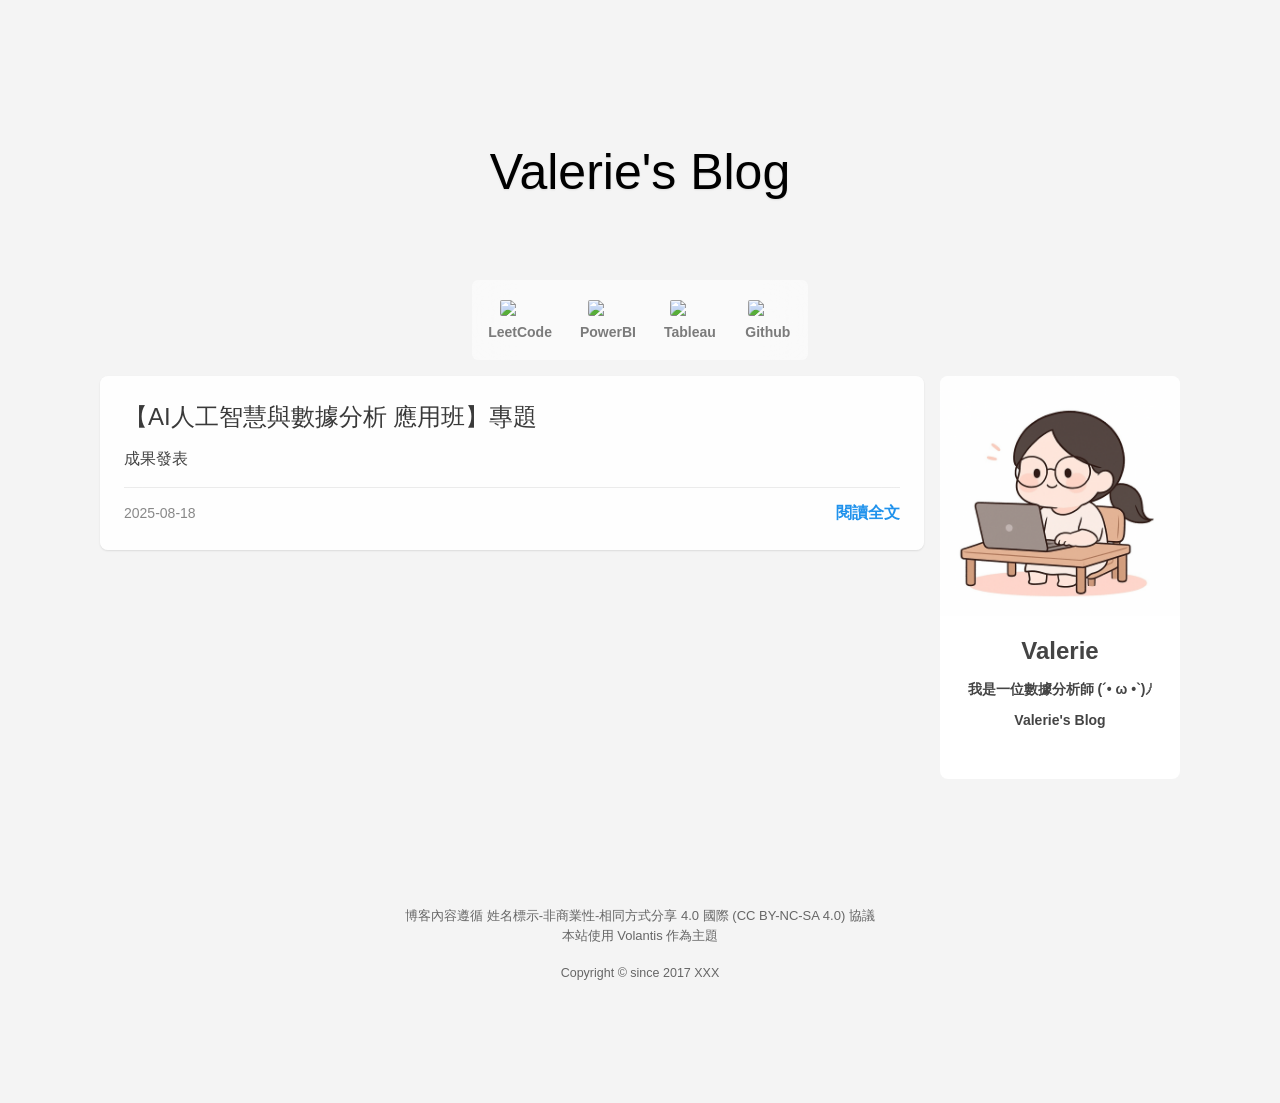
==== commit b81b5ee1: "Site updated: 2025-08-24 10:33:01" ====
--- a/index.html
+++ b/index.html
@@ -16,7 +16,7 @@
   <meta name="renderer" content="webkit">
   <meta name="force-rendering" content="webkit">
   <meta http-equiv="X-UA-Compatible" content="IE=Edge,chrome=1">
-    <meta http-equiv="Content-Security-Policy" content=" default-src 'self' https:; block-all-mixed-content; base-uri 'self' https:; form-action 'self' https:; worker-src 'self' https:; connect-src 'self' https: *; img-src 'self' data: https: *; media-src 'self' https: *; font-src 'self' data: https: *; frame-src 'self' https: *; manifest-src 'self' https: *; child-src https:; script-src 'self' https: 'unsafe-inline' *; style-src 'self' https: 'unsafe-inline' *; ">
+    <meta http-equiv="Content-Security-Policy" content=" default-src 'self' https:; block-all-mixed-content; base-uri 'self' https:; form-action 'self' https:; worker-src 'self' https:; connect-src 'self' https: *; img-src 'self' data: https: *; media-src 'self' https: *; font-src 'self' data: https: *; frame-src 'self' https: *; manifest-src 'self' https: *; child-src https:; script-src 'self' https: 'unsafe-inline' *; style-src 'self' https: 'unsafe-inline' *;">
   <meta name="HandheldFriendly" content="True" >
   <meta name="mobile-web-app-capable" content="yes">
   <meta name="viewport" content="width=device-width, initial-scale=1, maximum-scale=5">
@@ -2112,7 +2112,7 @@
     root: '/',
     debug: "env",
     default: {"avatar":"https://unpkg.com/volantis-static@0.0.1660614606622/media/placeholder/avatar/round/3442075.svg","link":"https://unpkg.com/volantis-static@0.0.1660614606622/media/placeholder/link/8f277b4ee0ecd.svg","cover":"https://unpkg.com/volantis-static@0.0.1660614606622/media/placeholder/cover/76b86c0226ffd.svg","image":"https://unpkg.com/volantis-static@0.0.1660614606622/media/placeholder/image/2659360.svg"},
-    lastupdate: new Date(1755510714839),
+    lastupdate: new Date(1756002778395),
     cdn: {
       izitoast_css: 'https://unpkg.com/izitoast@1.4.0/dist/css/iziToast.min.css',
       izitoast_js: 'https://unpkg.com/izitoast@1.4.0/dist/js/iziToast.min.js',
@@ -2134,7 +2134,7 @@
       }
     },
     plugins: {
-      message: {"enable":true,"icon":{"default":"fa-solid fa-info-circle light-blue","quection":"fa-solid fa-question-circle light-blue"},"time":{"default":5000,"quection":20000},"position":"topRight","transitionIn":"bounceInLeft","transitionOut":"fadeOutRight","titleColor":"var(--color-text)","messageColor":"var(--color-text)","backgroundColor":"var(--color-card)","zindex":2147483647,"copyright":{"enable":true,"title":"知识共享许可协议","message":"请遵守 CC BY-NC-SA 4.0 协议。","icon":"far fa-copyright light-blue"},"aplayer":{"enable":true,"play":"fa-solid fa-play","pause":"fa-solid fa-pause"},"rightmenu":{"enable":true,"notice":true}},
+      message: {"enable":true,"icon":{"default":"fa-solid fa-info-circle light-blue","quection":"fa-solid fa-question-circle light-blue"},"time":{"default":5000,"quection":20000},"position":"topRight","transitionIn":"bounceInLeft","transitionOut":"fadeOutRight","titleColor":"var(--color-text)","messageColor":"var(--color-text)","backgroundColor":"var(--color-card)","zindex":2147483647,"copyright":{"enable":true,"title":"知識共享許可協議","message":"请遵守 CC BY-NC-SA 4.0 协议。","icon":"far fa-copyright light-blue"},"aplayer":{"enable":true,"play":"fa-solid fa-play","pause":"fa-solid fa-pause"},"rightmenu":{"enable":true,"notice":true}},
       
       
     },
@@ -2219,13 +2219,13 @@
             
               <li>
                 <a class="menuitem flat-box faa-parent animated-hover"
-                href="/categories/" title="分类"
+                href="/categories/" title="分類"
                   
                   
                   
                     active-action="action-categories"
                   >
-                  <i class='fa-solid fa-folder-open fa-fw'></i>分类
+                  <i class='fa-solid fa-folder-open fa-fw'></i>分類
                 </a>
                 
               </li>
@@ -2236,13 +2236,13 @@
             
               <li>
                 <a class="menuitem flat-box faa-parent animated-hover"
-                href="/tags/" title="标签"
+                href="/tags/" title="標籤"
                   
                   
                   
                     active-action="action-tags"
                   >
-                  <i class='fa-solid fa-tags fa-fw'></i>标签
+                  <i class='fa-solid fa-tags fa-fw'></i>標籤
                 </a>
                 
               </li>
@@ -2253,13 +2253,13 @@
             
               <li>
                 <a class="menuitem flat-box faa-parent animated-hover"
-                href="/archives/" title="归档"
+                href="/archives/" title="歸檔"
                   
                   
                   
                     active-action="action-archives"
                   >
-                  <i class='fa-solid fa-archive fa-fw'></i>归档
+                  <i class='fa-solid fa-archive fa-fw'></i>歸檔
                 </a>
                 
               </li>
@@ -2270,13 +2270,13 @@
             
               <li>
                 <a class="menuitem flat-box faa-parent animated-hover"
-                href="/friends/" title="友链"
+                href="/friends/" title="友鏈"
                   
                   
                   
                     active-action="action-friends"
                   >
-                  <i class='fa-solid fa-link fa-fw'></i>友链
+                  <i class='fa-solid fa-link fa-fw'></i>友鏈
                 </a>
                 
               </li>
@@ -2287,13 +2287,13 @@
             
               <li>
                 <a class="menuitem flat-box faa-parent animated-hover"
-                href="/about/" title="关于"
+                href="/about/" title="關於我"
                   
                   
                   
                     active-action="action-about"
                   >
-                  <i class='fa-solid fa-info-circle fa-fw'></i>关于
+                  <i class='fa-solid fa-info-circle fa-fw'></i>關於我
                 </a>
                 
               </li>
@@ -2340,13 +2340,13 @@
             
               <li>
                 <a class="menuitem flat-box faa-parent animated-hover"
-                href="/categories/" title="分类"
+                href="/categories/" title="分類"
                   
                   
                   
                     active-action="action-categories"
                   >
-                  <i class='fa-solid fa-folder-open fa-fw'></i>分类
+                  <i class='fa-solid fa-folder-open fa-fw'></i>分類
                 </a>
                 
               </li>
@@ -2357,13 +2357,13 @@
             
               <li>
                 <a class="menuitem flat-box faa-parent animated-hover"
-                href="/tags/" title="标签"
+                href="/tags/" title="標籤"
                   
                   
                   
                     active-action="action-tags"
                   >
-                  <i class='fa-solid fa-tags fa-fw'></i>标签
+                  <i class='fa-solid fa-tags fa-fw'></i>標籤
                 </a>
                 
               </li>
@@ -2374,13 +2374,13 @@
             
               <li>
                 <a class="menuitem flat-box faa-parent animated-hover"
-                href="/archives/" title="归档"
+                href="/archives/" title="歸檔"
                   
                   
                   
                     active-action="action-archives"
                   >
-                  <i class='fa-solid fa-archive fa-fw'></i>归档
+                  <i class='fa-solid fa-archive fa-fw'></i>歸檔
                 </a>
                 
               </li>
@@ -2391,13 +2391,13 @@
             
               <li>
                 <a class="menuitem flat-box faa-parent animated-hover"
-                href="/friends/" title="友链"
+                href="/friends/" title="友鏈"
                   
                   
                   
                     active-action="action-friends"
                   >
-                  <i class='fa-solid fa-link fa-fw'></i>友链
+                  <i class='fa-solid fa-link fa-fw'></i>友鏈
                 </a>
                 
               </li>
@@ -2408,13 +2408,13 @@
             
               <li>
                 <a class="menuitem flat-box faa-parent animated-hover"
-                href="/about/" title="关于"
+                href="/about/" title="關於我"
                   
                   
                   
                     active-action="action-about"
                   >
-                  <i class='fa-solid fa-info-circle fa-fw'></i>关于
+                  <i class='fa-solid fa-info-circle fa-fw'></i>關於我
                 </a>
                 
               </li>
@@ -2454,46 +2454,32 @@
       <div class='list-h'>
         
           
-            <a href="/v4/getting-started/"
-              
-              
-              active-action="action-v4getting-started">
-              <img src='https://cdn-icons-png.freepik.com/512/1822/1822921.png'><p>Python</p>
-            </a>
-          
-            <a href="/faqs/"
-              
-              
-              active-action="action-faqs">
-              <img src='https://cdn-icons-png.freepik.com/512/11859/11859441.png'><p>R</p>
-            </a>
-          
             <a href="/examples/archives"
               
               
               active-action="action-examplesarchives">
-              <img src='https://cdn-icons-png.freepik.com/512/4492/4492314.png'><p>SQL</p>
+              <img src='https://cdn.iconscout.com/icon/free/png-256/free-leetcode-logo-icon-svg-png-download-3030025.png'><p>LeetCode</p>
             </a>
           
             <a href="/contributors/"
               
               
               active-action="action-contributors">
-              <img src='https://cdn-icons-png.freepik.com/512/18843/18843081.png'><p>PowerBI</p>
+              <img src='https://upload.wikimedia.org/wikipedia/commons/thumb/c/cf/New_Power_BI_Logo.svg/2048px-New_Power_BI_Logo.svg.png'><p>PowerBI</p>
             </a>
           
             <a target="_blank" rel="noopener" href="https://public.tableau.com/app/profile/tsai.valerie/vizzes"
               
               
               active-action="action-https:publictableaucomappprofiletsaivalerievizzes">
-              <img src='https://cdn-icons-png.freepik.com/512/2763/2763613.png'><p>Tableau</p>
+              <img src='https://www.svgrepo.com/show/354428/tableau-icon.svg'><p>Tableau</p>
             </a>
           
             <a target="_blank" rel="noopener" href="https://github.com/valerietsai"
               
               
               active-action="action-https:githubcomvalerietsai">
-              <img src='https://cdn-icons-png.freepik.com/512/733/733609.png'><p>Github</p>
+              <img src='https://api.iconify.design/grommet-icons:github.svg'><p>Github</p>
             </a>
           
         
@@ -2518,8 +2504,8 @@
         
           
         
+          
         
-          
         
           
         
@@ -2549,7 +2535,7 @@
     
     <h2 class="article-title"  itemprop="name headline">
       <a href="/2025/08/18/AI%E4%BA%BA%E5%B7%A5%E6%99%BA%E6%85%A7%E8%88%87%E6%95%B8%E6%93%9A%E5%88%86%E6%9E%90%E6%87%89%E7%94%A8%E7%8F%AD-%E5%B0%88%E9%A1%8C/"  itemprop="url">
-        AI人工智慧與數據分析應用班_專題
+        【AI人工智慧與數據分析 應用班】專題
       </a>
     </h2>
   
@@ -2584,75 +2570,6 @@
           </div>
         
       
-        
-          <div class='post-wrapper'>
-            <div class="post post-v3 white-box reveal shadow floatable blur"  itemscope itemtype="https://schema.org.cn/Article" >
-  <link itemprop="mainEntityOfPage" href="https://valerietsai.github.io/2025/07/21/Learning-Python-Day-1/">
-  <span hidden itemprop="publisher" itemscope itemtype="https://schema.org.cn/Organization">
-    <meta itemprop="name" content="Valerie's Blog">
-  </span>
-  <span hidden itemprop="post" itemscope itemtype="https://schema.org.cn/Post">
-    <meta itemprop="name" content="Valerie's Blog">
-    <meta itemprop="description" content="紀錄學習路程筆記和成果。">
-  </span>
-  
-  
-  
-    <span hidden>
-      <meta itemprop="image" content="https://unpkg.com/volantis-static@0.0.1660614606622/media/org.volantis/blog/favicon/android-chrome-192x192.png">
-    </span>
-  
-  
-    
-    <h2 class="article-title"  itemprop="name headline">
-      <a href="/2025/07/21/Learning-Python-Day-1/"  itemprop="url">
-        Learning Python Day 1
-      </a>
-    </h2>
-  
-  <div class='md article-desc' itemprop="articleBody">
-    
-      
-        🐍 Python 學習筆記：Day 1 - 基礎入門✨ 今天的目標
-了解 Python 是什麼
-安裝與設定 Python 環境
-撰寫第一個 Python 程式
-學習基本語法（變數、資料型態、輸入與輸出）
-
-
-📌 什麼是 Python？Python 是一種：
-
-高階、直譯式程式語言
-易讀、易學，適合初學者
-廣泛應用於 Web 開發、資料科學、AI、自動化等領域
-
-
-⚙️ 安裝與開發環境設定...
-      
-    
-  </div>
-  
-    <div class='meta-v3' line_style='solid'>
-      <div>
-        
-        <time itemprop="dateCreated datePublished" datetime="2025-07-21T16:36:42+08:00">2025-07-21</time>
-        
-      </div>
-      
-        <div>
-          <a class='readmore' href='/2025/07/21/Learning-Python-Day-1/' itemprop="url">
-            閱讀全文
-          </a>
-        </div>
-      
-    </div>
-  
-
-</div>
-
-          </div>
-        
-      
     
   </section>
   
@@ -2673,13 +2590,18 @@
     
       
         <a class='avatar flat-box rectangle' href='/about/'>
-          <img no-lazy src='https://unpkg.com/volantis-static@0.0.1660614606622/media/org.volantis/blog/Logo-NavBar@3x.png'/>
+          <img no-lazy src='/images/me_github.png'/>
         </a>
       
     
     
       <div class='text'>
         
+          <h2>Valerie</h2>
+        
+        
+          <p>我是一位數據分析師 (´• ω •&#96;)ﾉ</p>
+
         
         
           <p><span id="jinrishici-sentence">Valerie's Blog</span></p>
@@ -2724,6 +2646,12 @@
               rel="external nofollow noopener noreferrer">
               
             </a>
+          
+        
+          
+        
+          
+        
           
         
       </div>
